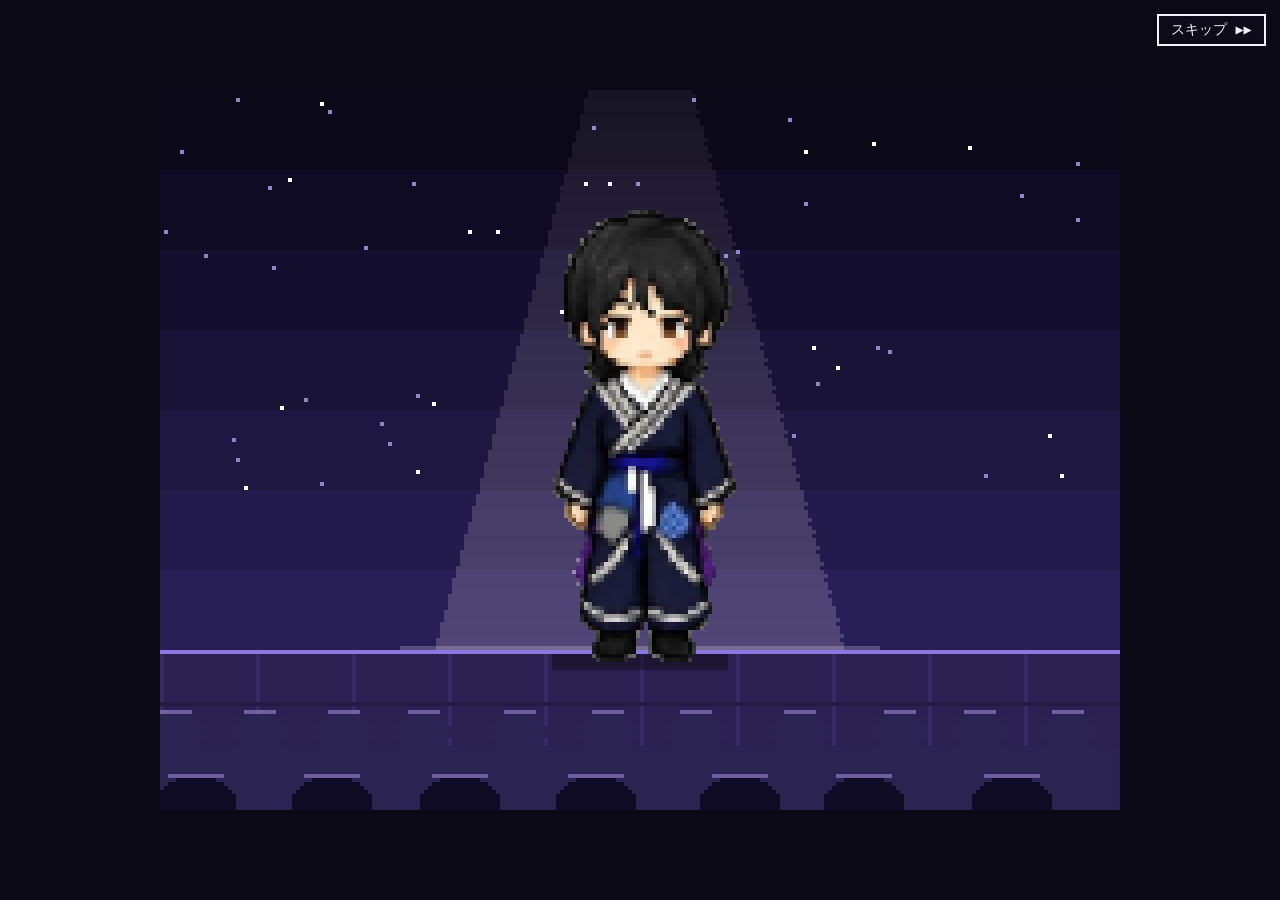
==== index.html @ 211b0cf8 "サイトを更新" ====
<!doctype html>
<html lang="ja">
<head>
<meta charset="utf-8">
<meta name="viewport" content="width=device-width, initial-scale=1">
<title>大月 とき | Official Site</title>
<meta name="description" content="SKYXROS 紫担当・大月 ときのオフィシャルサイト。プロフィール、ライブ予定、日記、写真。">
<meta http-equiv="Content-Security-Policy" content="default-src 'self'; script-src 'self'; style-src 'self' 'unsafe-inline' https://fonts.googleapis.com; font-src https://fonts.gstatic.com; img-src 'self' data: https://assets.st-note.com; connect-src 'none'; object-src 'none'; base-uri 'none'; form-action 'none'">
<meta name="referrer" content="strict-origin-when-cross-origin">
<meta name="theme-color" content="#07060d">
<meta property="og:type" content="website">
<meta property="og:site_name" content="大月 とき">
<meta property="og:title" content="大月 とき | Official Site">
<meta property="og:description" content="SKYXROS 紫担当・大月 ときのオフィシャルサイト。プロフィール、ライブ予定、日記、写真。">
<link rel="icon" href="data:image/svg+xml,%3Csvg xmlns='http://www.w3.org/2000/svg' viewBox='0 0 64 64'%3E%3Crect width='64' height='64' rx='14' fill='%2307060d'/%3E%3Cpath d='M38 12a20 20 0 1 0 0 40a16 16 0 1 1 0-40z' fill='%23b9a9ff'/%3E%3C/svg%3E">
<link rel="preconnect" href="https://fonts.googleapis.com">
<link rel="preconnect" href="https://fonts.gstatic.com" crossorigin>
<link href="https://fonts.googleapis.com/css2?family=Cormorant+Garamond:ital,wght@0,300;0,400;1,300&family=DotGothic16&family=Montserrat:wght@300;500;600&family=Zen+Kaku+Gothic+New:wght@400;500;700&family=Zen+Old+Mincho:wght@500;700;900&display=swap" rel="stylesheet">
<style>
:root{--bg:#0e0c1a;--ink:#f4f1ff;--pink:#ff9fc0;--purple:#7c70c6;--dot:"DotGothic16","Hiragino Sans",monospace;--jp:"Zen Kaku Gothic New","Hiragino Sans",sans-serif}
*{box-sizing:border-box;margin:0}
html,body{height:100%}
body{background:var(--bg);color:var(--ink);font-family:var(--jp);overflow:hidden}
html.site,html.site body{height:auto;overflow:visible}
html.site{scroll-behavior:smooth;background:#07060d}
html.site .page{position:relative;inset:auto;overflow:visible}

/* ---------- ステージ（ドットの世界） ---------- */
.stage{position:fixed;inset:0;display:grid;place-items:center;background:#0b0916}
#scene{image-rendering:pixelated;display:block}

/* RPG風の会話枠 */
.dlg{position:fixed;left:50%;top:max(28px,5vh);transform:translateX(-50%);width:min(640px,92vw);min-height:100px;font-family:var(--dot);
  background:rgba(14,12,26,.92);border:4px solid var(--ink);box-shadow:0 0 0 4px var(--bg),0 0 0 8px var(--pink);
  padding:18px 22px 20px;font-size:clamp(1rem,2.6vw,1.25rem);line-height:1.8;opacity:0;transition:opacity .2s;z-index:3}
.dlg.on{opacity:1}
.dlg .who{position:absolute;top:-17px;left:14px;background:var(--pink);color:var(--bg);padding:0 .8em;font-size:.85rem;line-height:1.7;border:3px solid var(--bg)}
.dlg .next{position:absolute;right:16px;bottom:8px;color:var(--pink);animation:blink .8s steps(2) infinite}
@keyframes blink{50%{opacity:0}}

/* ---------- 幕 ---------- */
.curtain{position:fixed;inset:0 0 auto 0;height:112vh;z-index:10;transform:translateY(-112%);pointer-events:none}
.curtain,.fabric{background:
    repeating-linear-gradient(90deg,transparent 0 6px,rgba(0,0,0,.16) 6px 8px,transparent 8px 40px),
    repeating-linear-gradient(90deg,#5b3fb8 0 40px,#6c50cf 40px 80px,#4b3299 80px 120px)}
.curtain::after,.fabric::after{content:"";position:absolute;left:0;right:0;bottom:0;height:26px;
  background:repeating-linear-gradient(90deg,#ffd56a 0 12px,#e0a93c 12px 24px);border-top:4px solid #8a5f12}
/* 降りた幕の縦じまが、光になって下から上へ流れ、写真が現れる */
.flow{position:fixed;inset:0;z-index:10;pointer-events:none;overflow:hidden}
.flow .col{position:absolute;top:0;height:112vh;overflow:hidden}
.flow .fabric{position:absolute;top:0;height:112vh}
.flow .col::after{content:"";position:absolute;left:0;right:0;bottom:0;height:64px;mix-blend-mode:screen;
  background:linear-gradient(0deg,rgba(255,232,255,.95) 0%,rgba(205,186,255,.55) 38%,rgba(157,140,255,0) 100%)}
.curtain.drop{animation:drop .7s steps(10) forwards}
@keyframes drop{from{transform:translateY(-112%)}to{transform:translateY(0)}}

/* ---------- サイトのページ：シネマティック・ダーク（トップ画面） ---------- */
.page{position:fixed;inset:0;overflow-y:auto;visibility:hidden;z-index:1;background:#07060d;color:#f1eefc;--pad:clamp(20px,5vw,72px);
  --mont:"Montserrat","Zen Kaku Gothic New",sans-serif;--mincho:"Zen Old Mincho","Hiragino Mincho ProN",serif}
.page.on{visibility:visible}
.cine{position:relative;min-height:100svh;overflow:hidden;isolation:isolate}
/* 写真：左に大きく、右へ黒に溶ける。ゆっくりズーム */
.cine .photo{position:absolute;inset:0 34% 0 0;z-index:-3;opacity:0;transition:opacity 1.1s ease}
.cine .photo img{width:100%;height:100%;object-fit:cover;object-position:32% 20%;transform:scale(1.14);filter:saturate(.92) contrast(1.06) brightness(.92)}
.reveal .cine .photo{opacity:1}
.reveal .cine .photo img{animation:kenburns 22s cubic-bezier(.2,.6,.2,1) forwards}
@keyframes kenburns{to{transform:scale(1.02)}}
.cine .tone{position:absolute;inset:0 34% 0 0;z-index:-2;pointer-events:none;background:rgba(104,84,200,.30);mix-blend-mode:soft-light}
.cine .shade{position:absolute;inset:0;z-index:-2;pointer-events:none;
  background:
    linear-gradient(90deg,rgba(7,6,13,0) 40%,#07060d 70%),
    linear-gradient(0deg,#07060d 0%,rgba(7,6,13,0) 38%),
    linear-gradient(180deg,rgba(7,6,13,.65) 0%,rgba(7,6,13,0) 22%),
    radial-gradient(70% 55% at 18% 100%,rgba(124,112,198,.42),transparent 70%),
    radial-gradient(40% 40% at 92% 8%,rgba(255,159,192,.10),transparent 70%)}
/* フィルムの粒 */
.cine .grain{position:absolute;inset:-50%;z-index:2;pointer-events:none;opacity:.10;mix-blend-mode:overlay;
  background-image:url("data:image/svg+xml;utf8,<svg xmlns='http://www.w3.org/2000/svg' width='220' height='220'><filter id='n'><feTurbulence type='fractalNoise' baseFrequency='.9' numOctaves='2' stitchTiles='stitch'/></filter><rect width='100%' height='100%' filter='url(%23n)'/></svg>");
  animation:grain 1.2s steps(6) infinite}
@keyframes grain{0%{transform:translate(0,0)}20%{transform:translate(-3%,2%)}40%{transform:translate(2%,-3%)}60%{transform:translate(-2%,-1%)}80%{transform:translate(3%,3%)}100%{transform:translate(0,0)}}

.cine header{position:absolute;inset:0 0 auto 0;display:flex;justify-content:space-between;align-items:center;padding:26px var(--pad);z-index:3}
.cine .logo{font-family:var(--mont);font-weight:500;letter-spacing:.55em;font-size:.82rem}
.cine nav{display:flex;gap:clamp(18px,3.4vw,44px);font-family:var(--mont);font-weight:500;font-size:.68rem;letter-spacing:.3em}
.cine nav a{color:#f1eefc;text-decoration:none;opacity:.7;transition:opacity .2s,color .2s}
.cine nav a i{font-style:normal;color:#9d8cff;margin-right:.7em}
.cine nav a:hover{opacity:1;color:#ff9fc0}

.cine .copy{position:absolute;right:var(--pad);bottom:clamp(72px,13vh,140px);width:min(46%,600px);z-index:3}
.cine .label{font-family:var(--mont);font-weight:500;font-size:.7rem;letter-spacing:.5em;color:#ff9fc0}
.cine h1{font-family:var(--mincho);font-weight:700;font-size:clamp(3.4rem,8.4vw,8.4rem);line-height:1.02;letter-spacing:.05em;margin:.18em 0 .12em;text-shadow:0 8px 60px rgba(0,0,0,.6)}
.cine .rule{height:1px;width:0;background:linear-gradient(90deg,#9d8cff,rgba(157,140,255,0));margin:22px 0 22px;transition:width 1.6s cubic-bezier(.2,.7,.2,1) 1.3s}
.reveal .cine .rule{width:min(100%,420px)}
.cine .tag{font-size:clamp(.95rem,1.5vw,1.1rem);line-height:2;color:#cfc9ea}
.cine .cta{display:flex;flex-wrap:wrap;align-items:center;gap:14px 26px;margin-top:34px}
.cine .btn{display:inline-flex;align-items:center;gap:.9em;font-family:var(--mont);font-weight:500;font-size:.72rem;letter-spacing:.3em;color:#f1eefc;text-decoration:none;padding:1.15em 1.8em;border:1px solid rgba(241,238,252,.55);transition:background .25s,color .25s,border-color .25s}
.cine .btn::after{content:"→";letter-spacing:0;transition:transform .25s}
.cine .btn:hover{background:#9d8cff;border-color:#9d8cff;color:#07060d}
.cine .btn:hover::after{transform:translateX(5px)}
.cine .sns{display:flex;gap:22px;font-family:var(--mont);font-weight:500;font-size:.68rem;letter-spacing:.28em}
.cine .sns a{color:#cfc9ea;text-decoration:none;opacity:.8;transition:color .2s,opacity .2s}
.cine .sns a:hover{color:#ff9fc0;opacity:1}
/* スクロールの合図 */
.cine .scroll{position:absolute;left:var(--pad);bottom:34px;z-index:3;display:flex;align-items:center;gap:14px;font-family:var(--mont);font-weight:500;font-size:.62rem;letter-spacing:.4em;color:rgba(241,238,252,.6)}
.cine .scroll i{display:block;width:1px;height:46px;background:rgba(241,238,252,.25);position:relative;overflow:hidden}
.cine .scroll i::after{content:"";position:absolute;left:0;top:-50%;width:100%;height:50%;background:#ff9fc0;animation:drop 1.9s ease-in-out infinite}
@keyframes drop{to{top:100%}}
.cine h1 .gap{display:inline-block;width:.28em}
/* =====================================================================
   本編セクション：英字の大見出し＋雑誌風の非対称レイアウト
   ===================================================================== */
.page{--ink:#f1eefc;--mute:#9a94ba;--line:rgba(241,238,252,.14);--lav:#9d8cff;--pk:#ff9fc0;--serif:"Cormorant Garamond","Zen Old Mincho",serif}
.wrap{position:relative;max-width:1320px;margin:0 auto}
.grid{display:grid;grid-template-columns:repeat(12,1fr);column-gap:clamp(16px,2.4vw,36px)}
.sec{position:relative;padding:clamp(100px,15vw,200px) var(--pad);overflow:hidden;overflow:clip}
.sec.alt{background:rgba(12,9,26,.55)}
/* 見出し：番号・英字・日本語 */
.sh-no{display:flex;align-items:center;gap:14px;font-family:var(--mont);font-weight:500;font-size:.66rem;letter-spacing:.42em;color:var(--lav)}
.sh-no::after{content:"";width:56px;height:1px;background:currentColor;opacity:.6}
.sh-en{font-family:var(--serif);font-weight:300;font-size:clamp(4.4rem,11.5vw,11rem);line-height:.86;letter-spacing:-.01em;text-transform:uppercase;margin:.12em 0 .14em -.04em;color:var(--ink)}
.side .sh-en{font-size:clamp(3.8rem,7vw,8rem)}
.page [class]{font-variant-numeric:lining-nums}
.sh-en em{font-style:italic;color:var(--pk)}
.sh-jp{font-size:.86rem;letter-spacing:.24em;color:var(--mute)}
.sh.r{text-align:right}.sh.r .sh-no{justify-content:flex-end}
.lead{font-size:.9rem;line-height:2;color:var(--mute);letter-spacing:.06em;margin:clamp(22px,3vw,34px) 0}
.more-btn{display:inline-flex;align-items:center;gap:1.4em;font-family:var(--mont);font-weight:600;font-size:.7rem;letter-spacing:.38em;color:var(--ink);text-decoration:none;padding:1.25em 0;border-bottom:1px solid rgba(241,238,252,.45);transition:color .25s,border-color .25s,gap .3s}
.more-btn::after{content:"→";letter-spacing:0}
.more-btn:hover{color:var(--pk);border-color:var(--pk);gap:2em}
.sr-only{position:absolute;width:1px;height:1px;overflow:hidden;clip:rect(0 0 0 0);white-space:nowrap}
.sr{opacity:0;transform:translateY(34px);transition:opacity 1s ease,transform 1.1s cubic-bezier(.2,.7,.2,1)}
.sr.in{opacity:1;transform:none}

/* 固定ヘッダー（ヒーローを過ぎると出る） */
.bar{position:fixed;top:0;left:0;right:0;z-index:15;display:flex;justify-content:space-between;align-items:center;padding:16px var(--pad);background:rgba(7,6,13,.72);backdrop-filter:blur(14px);-webkit-backdrop-filter:blur(14px);border-bottom:1px solid var(--line);transform:translateY(-100%);transition:transform .45s cubic-bezier(.2,.7,.2,1)}
.bar.on{transform:none}
.bar .logo{font-family:var(--mont);font-weight:500;letter-spacing:.55em;font-size:.78rem;color:var(--ink);text-decoration:none}
.bar nav{display:flex;gap:clamp(16px,2.6vw,36px);font-family:var(--mont);font-weight:500;font-size:.64rem;letter-spacing:.28em}
.bar nav a{color:var(--ink);text-decoration:none;opacity:.6;transition:opacity .2s,color .2s}
.bar nav a i{font-style:normal;color:var(--lav);margin-right:.6em}
.bar nav a:hover,.bar nav a.cur{opacity:1}
.bar nav a.cur{color:var(--pk)}

/* ---------- 01 ABOUT ---------- */
.about::before{content:"";position:absolute;inset:0;pointer-events:none;background:radial-gradient(45% 40% at 88% 18%,rgba(124,112,198,.2),transparent 70%)}
.about .portrait{grid-column:1/7;position:relative;margin:0;align-self:start;position:sticky;top:90px}
.about .portrait .ph{overflow:hidden;aspect-ratio:6/7;background:#0d0b18}
.about .portrait img{width:100%;height:100%;object-fit:cover;object-position:48% 0%;transform:scale(1.08);filter:saturate(1) contrast(1.04) brightness(1);transition:transform 2.4s cubic-bezier(.2,.7,.2,1)}
.about .portrait.in img{transform:scale(1)}
.about .portrait .ph::after{content:"";position:absolute;inset:0;background:linear-gradient(0deg,rgba(7,6,13,.55),rgba(7,6,13,0) 32%);pointer-events:none}
.about .portrait figcaption{display:flex;justify-content:space-between;margin-top:14px;font-family:var(--mont);font-weight:500;font-size:.6rem;letter-spacing:.36em;color:var(--mute)}
.about .body{grid-column:8/13;padding-top:clamp(0px,4vw,60px)}
.about .state{font-family:var(--mincho);font-weight:700;font-size:clamp(1.9rem,3.4vw,3rem);line-height:1.5;letter-spacing:.06em;white-space:nowrap;margin:clamp(30px,4vw,52px) 0 clamp(22px,3vw,34px)}
.manifesto p,.lead,.cine .tag,.gig h3,.post h3,.ev h3,.ev p,.gig p,.about .state{word-break:auto-phrase;line-break:strict}
.gig h3,.post h3,.ev h3{text-wrap:balance}
.manifesto p{font-size:clamp(.98rem,1.3vw,1.08rem);line-height:2;color:#cfc9ea;letter-spacing:.06em}
.manifesto .acts .ph{display:inline-block}
.manifesto .acts{font-family:var(--mincho);font-weight:700;font-size:clamp(1.05rem,1.6vw,1.3rem);letter-spacing:.12em;color:var(--ink);margin:.9em 0}
.manifesto .last{font-family:var(--mincho);font-weight:700;font-size:clamp(1.25rem,2vw,1.7rem);letter-spacing:.07em;line-height:1.5;color:var(--pk);margin-top:.9em}
.facts{display:grid;grid-template-columns:repeat(2,1fr);column-gap:28px;margin:clamp(40px,5vw,64px) 0 clamp(26px,3vw,36px)}
.facts div{display:flex;justify-content:space-between;align-items:baseline;gap:12px;padding:15px 0;border-bottom:1px solid var(--line)}
.facts dt{font-family:var(--mont);font-weight:500;font-size:.58rem;letter-spacing:.36em;color:var(--lav)}
.facts dd{font-family:var(--mincho);font-weight:700;font-size:1.02rem;letter-spacing:.04em}

/* ---------- 02 LIVE ---------- */
.live .side{grid-column:1/6;align-self:start;position:sticky;top:110px}
.gigs{grid-column:6/13;list-style:none;padding:0;border-top:1px solid var(--line);margin-top:clamp(8px,1.4vw,22px)}
.gig{display:grid;grid-template-columns:clamp(120px,13vw,170px) 1fr;gap:clamp(16px,2.4vw,34px);align-items:center;padding:clamp(24px,3vw,38px) 0;border-bottom:1px solid var(--line);transition:background .35s,padding .35s}
.gig:hover{background:linear-gradient(90deg,rgba(124,112,198,.14),rgba(124,112,198,0));padding-left:14px}
.gig .d b{display:block;font-family:var(--serif);font-weight:300;font-size:clamp(2.6rem,4.4vw,3.8rem);line-height:.9;letter-spacing:.01em;font-variant-numeric:lining-nums}
.gig .d span{display:block;margin-top:10px;font-family:var(--mont);font-weight:500;font-size:.58rem;letter-spacing:.32em;color:var(--mute)}
.gig .nx{display:inline-block;font-family:var(--mont);font-weight:600;font-style:normal;font-size:.56rem;letter-spacing:.32em;color:#07060d;background:var(--pk);padding:.4em .8em .35em 1.1em;margin-bottom:10px}
.gig h3{font-family:var(--mincho);font-weight:700;font-size:clamp(1.15rem,1.9vw,1.6rem);line-height:1.5;letter-spacing:.04em}
.gig p{font-size:.84rem;color:var(--mute);letter-spacing:.05em;margin-top:4px}
.gig:first-child .d b{color:var(--pk)}

/* 写真の帯 */
.band{position:relative;height:clamp(340px,72vh,760px);overflow:hidden;background:#07060d}
.band img{position:absolute;left:0;top:-12%;width:100%;height:124%;object-fit:cover;object-position:50% 60%;filter:saturate(.85) contrast(1.06) brightness(.8);will-change:transform}
.band::after{content:"";position:absolute;inset:0;background:linear-gradient(180deg,#07060d 0%,rgba(7,6,13,0) 22%,rgba(7,6,13,0) 70%,#0a0814 100%),rgba(88,70,190,.18);pointer-events:none}

/* ---------- 03 DIARY ---------- */
.diary-top{display:flex;flex-wrap:wrap;justify-content:space-between;align-items:flex-end;gap:24px 40px;margin-bottom:clamp(44px,6vw,80px)}
.diary-top .note{max-width:360px}
.diary-top .lead{margin:0 0 14px}
.posts{list-style:none;padding:0;display:grid;grid-template-columns:repeat(12,1fr);column-gap:clamp(16px,2.4vw,36px);row-gap:clamp(22px,2.6vw,34px)}
.post a{display:block;color:inherit;text-decoration:none}
.post .th{overflow:hidden;background:#15122a}
.post .th img{width:100%;height:100%;object-fit:cover;display:block;filter:saturate(.85) brightness(.88);transition:transform .9s cubic-bezier(.2,.7,.2,1),filter .4s}
.post a:hover .th img{transform:scale(1.05);filter:none}
.post time{font-family:var(--serif);font-weight:400;font-size:1.05rem;letter-spacing:.08em;color:var(--lav)}
.post h3{font-family:var(--mincho);font-weight:700;line-height:1.5;letter-spacing:.04em;margin-top:.35em;text-wrap:balance;transition:color .3s}
.post a:hover h3{color:var(--pk)}
.post.f{grid-column:1/8;grid-row:span 2}
.post.f .th{aspect-ratio:16/10;margin-bottom:22px}
.post.f h3{font-size:clamp(1.3rem,2.2vw,1.9rem)}
.post.s{grid-column:8/13}
.post.s a{display:grid;grid-template-columns:44% 1fr;gap:20px;align-items:center;padding-bottom:clamp(22px,2.6vw,34px);border-bottom:1px solid var(--line)}
.post.s .th{aspect-ratio:4/3}
.post.s h3{font-size:clamp(.98rem,1.3vw,1.12rem)}

/* ---------- 04 PHOTO ---------- */
.photo-top{display:flex;flex-wrap:wrap;justify-content:space-between;align-items:flex-end;gap:24px 40px;margin-bottom:clamp(40px,5.5vw,72px)}
.mosaic{display:grid;grid-template-columns:repeat(12,1fr);grid-template-rows:repeat(2,clamp(200px,25vw,380px));gap:clamp(10px,1.4vw,20px)}
.mosaic button{position:relative;display:block;padding:0;border:0;background:#15122a;cursor:zoom-in;overflow:hidden}
.mosaic button:nth-child(1){grid-column:1/7;grid-row:1/3}
.mosaic button:nth-child(2){grid-column:7/13;grid-row:1/2}
.mosaic button:nth-child(3){grid-column:7/10;grid-row:2/3}
.mosaic button:nth-child(4){grid-column:10/13;grid-row:2/3}
.mosaic img{width:100%;height:100%;object-fit:cover;display:block;filter:saturate(.85) brightness(.86);transition:transform 1s cubic-bezier(.2,.7,.2,1),filter .4s}
.mosaic button:nth-child(1) img{object-position:50% 30%}
.mosaic button:nth-child(3) img,.mosaic button:nth-child(4) img{object-position:50% 25%}
.mosaic button:hover img{transform:scale(1.04);filter:none}
.mosaic button span{position:absolute;left:14px;bottom:12px;font-family:var(--mont);font-weight:500;font-size:.56rem;letter-spacing:.34em;color:rgba(241,238,252,.75)}
.lb{position:fixed;inset:0;z-index:60;background:rgba(5,4,10,.94);display:none;align-items:center;justify-content:center}
.lb.on{display:flex}
.lb img{max-width:92vw;max-height:88vh;object-fit:contain}
.lb button{position:absolute;background:none;border:0;color:#f1eefc;font-family:var(--mont);font-size:1.6rem;cursor:pointer;padding:18px 22px}
.lb button:hover{color:#ff9fc0}
.lb .x{top:6px;right:6px}.lb .pv{left:6px;top:50%;transform:translateY(-50%)}.lb .nx{right:6px;top:50%;transform:translateY(-50%)}
.lb .ct{position:absolute;bottom:18px;left:0;right:0;text-align:center;font-family:var(--mont);font-size:.7rem;letter-spacing:.3em;color:#9a94ba}

/* ---------- 05 HISTORY ---------- */
.hist .side{grid-column:1/6;align-self:start;position:sticky;top:110px}
.stats{display:grid;grid-template-columns:repeat(2,1fr);margin-top:clamp(34px,4vw,52px);border-top:1px solid var(--line)}
.stats div{padding:20px 0 18px;border-bottom:1px solid var(--line)}
.stats div:nth-child(odd){padding-right:16px;border-right:1px solid var(--line)}
.stats div:nth-child(even){padding-left:20px}
.stats b{display:block;font-family:var(--serif);font-weight:300;font-size:clamp(2.6rem,4vw,3.6rem);line-height:1}
.stats b small{font-family:var(--mincho);font-weight:700;font-size:.34em;margin-left:.2em;color:#cfc9ea}
.stats span{display:block;margin-top:8px;font-family:var(--mont);font-weight:500;font-size:.54rem;letter-spacing:.3em;color:var(--lav)}
.timeline{grid-column:7/13;position:relative}
.yr{display:grid;grid-template-columns:clamp(84px,10vw,140px) 1fr;gap:clamp(16px,2.4vw,34px);padding:clamp(26px,3.2vw,42px) 0;border-top:1px solid var(--line)}
.yr:last-child{border-bottom:1px solid var(--line)}
.yr > b{font-family:var(--serif);font-weight:300;font-size:clamp(2.2rem,3.6vw,3.2rem);line-height:.9;color:var(--ink)}
.yr ol{list-style:none;padding:0;display:grid;gap:22px}
.yr ol,.ev,.gig > div,.post a > div{min-width:0}
.ev h3,.gig h3,.post h3{overflow-wrap:anywhere}
.ev time{font-family:var(--mont);font-weight:500;font-size:.62rem;letter-spacing:.24em;color:var(--mute)}
.ev time em{font-style:normal;color:var(--pk);margin-left:1.2em;letter-spacing:.3em}
.ev h3{font-family:var(--mincho);font-weight:700;font-size:clamp(1.02rem,1.5vw,1.25rem);line-height:1.5;letter-spacing:.04em;margin-top:4px}
.ev p{font-size:.8rem;color:var(--mute);letter-spacing:.05em;margin-top:2px}

/* ---------- フッター ---------- */
.foot{position:relative;padding:clamp(90px,12vw,160px) var(--pad) 36px;border-top:1px solid var(--line);overflow:hidden;overflow:clip}
.foot .cta-l{font-family:var(--mont);font-weight:500;font-size:.66rem;letter-spacing:.42em;color:var(--lav)}
.foot .links{display:grid;grid-template-columns:repeat(4,1fr);column-gap:clamp(20px,3vw,44px);margin:22px 0 clamp(60px,9vw,120px);border-top:1px solid var(--line)}
.foot .links a{display:flex;justify-content:space-between;align-items:center;padding:26px 4px;border-bottom:1px solid var(--line);font-family:var(--serif);font-weight:300;font-size:clamp(1.6rem,3vw,2.6rem);letter-spacing:.02em;color:var(--ink);text-decoration:none;transition:color .25s,padding .3s}
.foot .links a::after{content:"↗";font-family:var(--mont);font-size:.9rem;color:var(--mute);transition:color .25s,transform .3s}
.foot .links a:hover{color:var(--pk);padding-left:14px}
.foot .links a:hover::after{color:var(--pk);transform:translate(3px,-3px)}
.foot .links a.main{color:var(--pk)}
.foot .big{font-family:var(--serif);font-weight:300;font-size:clamp(3.6rem,15.5vw,15rem);line-height:.8;letter-spacing:-.02em;text-transform:uppercase;white-space:nowrap;color:transparent;-webkit-text-stroke:1px rgba(241,238,252,.28);margin:0 0 clamp(26px,3vw,40px) -.04em}
.foot .row{display:flex;flex-wrap:wrap;justify-content:space-between;align-items:center;gap:16px;font-family:var(--mont);font-weight:500;font-size:.6rem;letter-spacing:.3em;color:#6e6890}
.foot .row button{font:inherit;letter-spacing:inherit;color:var(--mute);background:none;border:0;cursor:pointer;padding:6px 0;border-bottom:1px solid rgba(154,148,186,.4)}
.foot .row button:hover{color:var(--pk);border-color:var(--pk)}

/* ---------- 背景：宇宙と元素 ---------- */
#cosmos{position:fixed;inset:0;width:100%;height:100%;z-index:0;pointer-events:none}
.page > section,.page > footer,.page > figure,.page > .bar{position:relative;z-index:1}
.page > .bar{position:fixed}
.deco{position:absolute;pointer-events:none;z-index:0;color:#b9a9ff}
.deco svg{display:block;width:100%;height:100%;overflow:visible}
.deco .ln{fill:none;stroke:currentColor;stroke-width:1;vector-effect:non-scaling-stroke}
.deco .dt{fill:currentColor}
.deco .sp{transform-origin:50% 50%;animation:spin var(--t,60s) linear infinite}
.deco .sp.rv{animation-direction:reverse}
@keyframes spin{to{transform:rotate(360deg)}}
.deco .tw{animation:tw 4s ease-in-out infinite}
@keyframes tw{50%{opacity:.25}}
.sec .wrap{z-index:2}
@media (max-width:900px){.deco.hide-m{display:none}}
@media (prefers-reduced-motion:reduce){.deco .sp,.deco .tw{animation:none}}

@media (max-width:900px){
  .grid{display:block}
  .about .portrait,.live .side,.hist .side{position:relative;top:0}
  .about .portrait{margin-bottom:clamp(40px,8vw,64px)}
  .about .portrait .ph{aspect-ratio:6/7}
  .about .state{white-space:normal}
  .gigs{margin-top:40px}
  .timeline{margin-top:48px}
  .posts{grid-template-columns:1fr}.post.f,.post.s{grid-column:auto;grid-row:auto}
  .mosaic{grid-template-rows:repeat(3,clamp(160px,44vw,320px))}
  .mosaic button:nth-child(1){grid-column:1/8;grid-row:1/3}
  .mosaic button:nth-child(2){grid-column:8/13;grid-row:1/2}
  .mosaic button:nth-child(3){grid-column:8/13;grid-row:2/3}
  .mosaic button:nth-child(4){grid-column:1/13;grid-row:3/4}
  .bar nav i{display:none}
}
@media (max-width:600px){
  .foot .links{grid-template-columns:1fr 1fr}
  .facts{grid-template-columns:1fr}
  .gig{grid-template-columns:1fr;gap:12px}
  .post.s a{grid-template-columns:38% 1fr}
  .bar nav{gap:14px;font-size:.58rem;letter-spacing:.18em}
  .bar nav a:nth-child(5){display:none}
}
@media (prefers-reduced-motion:reduce){.sr{opacity:1;transform:none;transition:none}.about .portrait img{transform:none;transition:none}.gig,.mosaic img,.post .th img{transition:none}.band img{transform:none!important}}

/* 順番に浮かび上がる */
.rs{opacity:0;transform:translateY(26px);filter:blur(8px);transition:opacity 1.1s ease var(--d,0s),transform 1.1s cubic-bezier(.2,.7,.2,1) var(--d,0s),filter 1.1s ease var(--d,0s)}
.reveal .rs{opacity:1;transform:none;filter:none}
@media (max-width:820px){
  .cine .photo,.cine .tone{inset:0 0 34% 0}
  .cine .photo img{object-position:30% 18%}
  .cine .shade{background:
    linear-gradient(0deg,#07060d 30%,rgba(7,6,13,0) 70%),
    linear-gradient(180deg,rgba(7,6,13,.6) 0%,rgba(7,6,13,0) 20%),
    radial-gradient(80% 40% at 20% 60%,rgba(124,112,198,.35),transparent 70%)}
  .cine .copy{left:var(--pad);right:var(--pad);width:auto;bottom:90px}
  .cine h1{font-size:clamp(3rem,15vw,5rem)}
  .cine nav a:nth-child(n+3){display:none}
  .cine .scroll{display:none}
}
@media (prefers-reduced-motion:reduce){.cine .grain{animation:none}.rs{transition:none;opacity:1;transform:none;filter:none}.cine .photo{opacity:1;transition:none}.cine .photo img{animation:none;transform:none}.cine .rule{transition:none;width:min(100%,420px)}}

.ctrl{position:fixed;top:14px;right:14px;z-index:20;display:flex;gap:8px;font-family:var(--dot)}
.ctrl button{font:inherit;font-size:.85rem;color:var(--ink);background:rgba(14,12,26,.75);border:2px solid var(--ink);padding:.35em .9em;cursor:pointer}
.ctrl button:hover{background:var(--pink);color:var(--bg);border-color:var(--pink)}
.ctrl [hidden]{display:none}
.ctrl.end{top:auto;bottom:14px}
:focus-visible{outline:3px solid var(--pink);outline-offset:3px}
</style>
</head>
<body>

<div class="stage" id="stage"><canvas id="scene" aria-label="ドット絵の大月ときがステージで手を振り、観客席のペンライトが揺れる" role="img"></canvas></div>
<div class="dlg" id="dlg" aria-live="polite"><span class="who">大月 とき</span><span id="txt"></span><span class="next" id="nx" hidden>▼</span></div>

<div class="page" id="page">
  <canvas id="cosmos" aria-hidden="true"></canvas>
  <section class="cine" id="top">
    <div class="photo"><img src="images/hero-cine.jpg" alt="大月 ときのポートレート"></div>
    <div class="tone"></div><div class="shade"></div><div class="grain"></div>
    <header>
      <span class="logo rs" style="--d:.3s">TOKI</span>
      <nav class="rs" style="--d:.45s"><a href="#about"><i>01</i>ABOUT</a><a href="#live"><i>02</i>LIVE</a><a href="#diary"><i>03</i>DIARY</a><a href="#photo"><i>04</i>PHOTO</a><a href="#history"><i>05</i>HISTORY</a></nav>
    </header>
    <div class="copy">
      <p class="label rs" style="--d:.7s">SKYXROS / PURPLE</p>
      <h1 class="rs" style="--d:.9s">大月<span class="gap"></span>とき</h1>
      <div class="rule"></div>
      <p class="tag rs" style="--d:1.5s">歌って踊って、たまに人生について考えてます。</p>
      <div class="cta rs" style="--d:1.8s">
        <a class="btn" href="https://www.instagram.com/tadano_toki" target="_blank" rel="noopener">FOLLOW ON INSTAGRAM</a>
        <div class="sns"><a href="https://www.tiktok.com/@tokiboooo" target="_blank" rel="noopener">TIKTOK</a><a href="https://x.com/toki_skyxros" target="_blank" rel="noopener">X</a></div>
      </div>
    </div>
    <div class="scroll rs" style="--d:2.2s"><i></i>SCROLL</div>
  </section>

  <div class="bar" id="bar"><a class="logo" href="#top">TOKI</a><nav aria-label="セクション"><a href="#about"><i>01</i>ABOUT</a><a href="#live"><i>02</i>LIVE</a><a href="#diary"><i>03</i>DIARY</a><a href="#photo"><i>04</i>PHOTO</a><a href="#history"><i>05</i>HISTORY</a></nav></div>

  <section class="sec about" id="about">
    <div class="deco hide-m" style="right:-6%;top:6%;width:min(52vw,640px);height:min(52vw,640px);opacity:.55" aria-hidden="true"><svg viewBox="-200 -200 400 400">
<circle class="ln" r="190" opacity=".18"/><circle class="ln" r="130" opacity=".22" stroke-dasharray="2 8"/>
<g class="sp" style="--t:70s"><ellipse class="ln" rx="190" ry="62" opacity=".35"/><circle class="dt" cx="190" cy="0" r="4"/></g>
<g class="sp rv" style="--t:90s;transform:rotate(60deg)"><g class="sp rv" style="--t:90s"><ellipse class="ln" rx="190" ry="62" opacity=".35"/><circle class="dt" cx="-190" cy="0" r="3.5" fill="#ff9fc0"/></g></g>
<g style="transform:rotate(-60deg)"><g class="sp" style="--t:110s"><ellipse class="ln" rx="190" ry="62" opacity=".3"/><circle class="dt" cx="0" cy="62" r="3"/></g></g>
<circle class="dt" r="7" fill="#ff9fc0" opacity=".9"/></svg></div>
    <div class="deco " style="left:4%;bottom:3%;width:min(30vw,380px);height:min(20vw,250px);opacity:.5" aria-hidden="true"><svg viewBox="0 0 400 260">
<polyline class="ln" points="20,200 90,120 170,150 250,60 340,100 380,30" opacity=".35" stroke-dasharray="3 5"/>
<g class="dt"><circle class="tw" cx="20" cy="200" r="3.5"/><circle cx="90" cy="120" r="2.5"/><circle class="tw" style="animation-delay:-1s" cx="170" cy="150" r="4"/><circle cx="250" cy="60" r="3"/><circle class="tw" style="animation-delay:-2s" cx="340" cy="100" r="2.5"/><circle cx="380" cy="30" r="3.5" fill="#ff9fc0"/></g></svg></div>
    <div class="wrap grid">
      <figure class="portrait sr"><div class="ph"><img src="images/about-cine.jpg" alt="ライブのステージでマイクを持つ大月とき" loading="lazy"></div><figcaption><span>TOKI OTSUKI</span><span>SKYXROS / PURPLE</span></figcaption></figure>
      <div class="body">
        <header class="sh sr"><p class="sh-no">01</p><h2 class="sh-en">About</h2><p class="sh-jp">プロフィール</p></header>
        <p class="state sr">未完成の挑戦者</p>
        <div class="manifesto">
          <p class="sr">何ができるかは、まだわからない。<br>だから、いろいろ試してみる。</p>
          <p class="acts sr"><span class="ph">つくる。失敗する。考える。</span><span class="ph">またやってみる。</span></p>
          <p class="last sr">その先にある自分を、見てみたい。</p>
        </div>
        <dl class="facts sr">
          <div><dt>GROUP</dt><dd>SKYXROS</dd></div>
          <div><dt>COLOR</dt><dd>PURPLE</dd></div>
          <div><dt>BIRTHDAY</dt><dd>2002.4.5</dd></div>
          <div><dt>HEIGHT</dt><dd>166 cm</dd></div>
          <div><dt>HOMETOWN</dt><dd>TOKYO</dd></div>
          <div><dt>HOBBY</dt><dd>読書</dd></div>
        </dl>
        <a class="more-btn sr" href="more.html" aria-label="もっと知る（Q&Aのページへ）">MORE ABOUT ME</a>
      </div>
    </div>
  </section>

  <section class="sec live alt" id="live">
    <div class="deco " style="right:-3%;top:-10%;width:min(30vw,400px);height:min(30vw,400px);opacity:.8" aria-hidden="true"><svg viewBox="-100 -100 200 200">
<circle class="ln" r="94" opacity=".16"/><circle class="ln" r="94" opacity=".16" stroke-dasharray="1 6" transform="scale(1.18)"/>
<path d="M18 -78 A78 78 0 1 0 18 78 A62 62 0 1 1 18 -78Z" fill="currentColor" opacity=".16"/>
<path class="ln" d="M18 -78 A78 78 0 1 0 18 78 A62 62 0 1 1 18 -78Z" opacity=".55"/></svg></div>
    <div class="deco hide-m" style="right:6%;bottom:4%;width:min(28vw,360px);height:min(18vw,230px);opacity:.4" aria-hidden="true"><svg viewBox="0 0 400 260">
<polyline class="ln" points="20,200 90,120 170,150 250,60 340,100 380,30" opacity=".35" stroke-dasharray="3 5"/>
<g class="dt"><circle class="tw" cx="20" cy="200" r="3.5"/><circle cx="90" cy="120" r="2.5"/><circle class="tw" style="animation-delay:-1s" cx="170" cy="150" r="4"/><circle cx="250" cy="60" r="3"/><circle class="tw" style="animation-delay:-2s" cx="340" cy="100" r="2.5"/><circle cx="380" cy="30" r="3.5" fill="#ff9fc0"/></g></svg></div>
    <div class="wrap grid">
      <div class="side">
        <header class="sh sr"><p class="sh-no">02</p><h2 class="sh-en">Live</h2><p class="sh-jp">ライブ</p></header>
        <p class="lead live-note sr">SKYXROS の公式カレンダーから、<br>直近の予定を表示しています。</p>
        <a class="more-btn sr" href="https://timetreeapp.com/public_calendars/skyxros0511?locale=ja" target="_blank" rel="noopener">ALL SCHEDULE<span class="sr-only"> （TimeTree）</span></a>
      </div>
      <ol class="gigs" id="nextShows"></ol>
    </div>
  </section>

  <figure class="band" id="band"><img src="images/photo/17.jpg" alt="" loading="lazy"></figure>

  <section class="sec diary alt" id="diary">
    <div class="deco hide-m" style="right:-3%;top:5%;width:min(42vw,540px);height:min(25vw,320px);opacity:.6" aria-hidden="true"><svg viewBox="-200 -120 400 240"><g transform="rotate(-18)">
<circle class="ln" r="62" opacity=".4"/><circle r="62" fill="currentColor" opacity=".07"/>
<ellipse class="ln" rx="180" ry="38" opacity=".4"/><ellipse class="ln" rx="146" ry="30" opacity=".22"/>
<circle class="dt tw" cx="-150" cy="-20" r="3"/><circle class="dt" cx="170" cy="22" r="2.5" fill="#ff9fc0"/></g></svg></div>
    <div class="wrap">
      <div class="diary-top">
        <header class="sh sr"><p class="sh-no">03</p><h2 class="sh-en">Diary</h2><p class="sh-jp">ゆる日記</p></header>
        <div class="note sr"><p class="lead">noteに書いている日記の、最新の記事です。</p><a class="more-btn" href="https://note.com/toki_skyxros" target="_blank" rel="noopener">READ ON NOTE<span class="sr-only"> （note）</span></a></div>
      </div>
      <ol class="posts" id="posts"></ol>
    </div>
  </section>

  <section class="sec photo-sec" id="photo">
    <div class="deco " style="right:-8%;top:-4%;width:min(46vw,580px);height:min(46vw,580px);opacity:.6" aria-hidden="true"><svg viewBox="0 0 360 360">
<g class="sp" style="--t:140s"><circle class="ln" cx="180" cy="180" r="170" opacity=".2"/><circle class="dt" cx="180" cy="10" r="4"/><circle class="dt" cx="350" cy="180" r="3" fill="#ff9fc0"/></g>
<g class="sp rv" style="--t:100s"><circle class="ln" cx="180" cy="180" r="120" opacity=".26" stroke-dasharray="2 7"/><circle class="dt" cx="60" cy="180" r="3"/></g>
<circle class="ln" cx="180" cy="180" r="70" opacity=".3"/><circle class="dt" cx="180" cy="180" r="5" fill="#ff9fc0"/>
<path class="ln" d="M110 180H250M180 110V250" opacity=".18"/></svg></div>
    <div class="deco hide-m" style="left:-2%;top:6%;width:min(26vw,330px);height:min(17vw,210px);opacity:.35" aria-hidden="true"><svg viewBox="0 0 400 260">
<polyline class="ln" points="20,200 90,120 170,150 250,60 340,100 380,30" opacity=".35" stroke-dasharray="3 5"/>
<g class="dt"><circle class="tw" cx="20" cy="200" r="3.5"/><circle cx="90" cy="120" r="2.5"/><circle class="tw" style="animation-delay:-1s" cx="170" cy="150" r="4"/><circle cx="250" cy="60" r="3"/><circle class="tw" style="animation-delay:-2s" cx="340" cy="100" r="2.5"/><circle cx="380" cy="30" r="3.5" fill="#ff9fc0"/></g></svg></div>
    <div class="wrap">
      <div class="photo-top">
        <header class="sh sr"><p class="sh-no">04</p><h2 class="sh-en">Photo</h2><p class="sh-jp">フォト</p></header>
        <a class="more-btn sr" href="photos.html">ALL PHOTOS</a>
      </div>
      <div class="mosaic sr" id="gallery"><button type="button" aria-label="写真を拡大"><img src="images/photo/11.jpg" alt="" loading="lazy"><span>01</span></button><button type="button" aria-label="写真を拡大"><img src="images/photo/16.jpg" alt="" loading="lazy"><span>02</span></button><button type="button" aria-label="写真を拡大"><img src="images/photo/03.jpg" alt="" loading="lazy"><span>03</span></button><button type="button" aria-label="写真を拡大"><img src="images/photo/08.jpg" alt="" loading="lazy"><span>04</span></button></div>
    </div>
  </section>

  <section class="sec hist alt" id="history">
    <div class="deco " style="left:-14%;bottom:-8%;width:min(56vw,700px);height:min(56vw,700px);opacity:.45" aria-hidden="true"><svg viewBox="-200 -200 400 400">
<circle class="ln" r="190" opacity=".18"/><circle class="ln" r="130" opacity=".22" stroke-dasharray="2 8"/>
<g class="sp" style="--t:70s"><ellipse class="ln" rx="190" ry="62" opacity=".35"/><circle class="dt" cx="190" cy="0" r="4"/></g>
<g class="sp rv" style="--t:90s;transform:rotate(60deg)"><g class="sp rv" style="--t:90s"><ellipse class="ln" rx="190" ry="62" opacity=".35"/><circle class="dt" cx="-190" cy="0" r="3.5" fill="#ff9fc0"/></g></g>
<g style="transform:rotate(-60deg)"><g class="sp" style="--t:110s"><ellipse class="ln" rx="190" ry="62" opacity=".3"/><circle class="dt" cx="0" cy="62" r="3"/></g></g>
<circle class="dt" r="7" fill="#ff9fc0" opacity=".9"/></svg></div>
    <div class="deco hide-m" style="right:4%;top:4%;width:min(18vw,230px);height:min(18vw,230px);opacity:.6" aria-hidden="true"><svg viewBox="-100 -100 200 200">
<circle class="ln" r="94" opacity=".16"/><circle class="ln" r="94" opacity=".16" stroke-dasharray="1 6" transform="scale(1.18)"/>
<path d="M18 -78 A78 78 0 1 0 18 78 A62 62 0 1 1 18 -78Z" fill="currentColor" opacity=".16"/>
<path class="ln" d="M18 -78 A78 78 0 1 0 18 78 A62 62 0 1 1 18 -78Z" opacity=".55"/></svg></div>
    <div class="wrap grid">
      <div class="side">
        <header class="sh sr"><p class="sh-no">05</p><h2 class="sh-en">History</h2><p class="sh-jp">ヒストリー</p></header>
        <dl class="stats sr">
          <div><b>4<small>年〜</small></b><span>SINCE 2022</span></div>
          <div><b>2<small>組</small></b><span>GROUPS</span></div>
          <div><b>2<small>回</small></b><span>SHANGHAI</span></div>
          <div><b>2<small>本</small></b><span>TOUR FINALS</span></div>
        </dl>
      </div>
      <div class="timeline">
        <div class="yr sr"><b>2026</b><ol><li class="ev"><time>2026.05.18<em>TOUR</em></time><h3>SKYXROS 東五大都市ツアー ファイナル V</h3><p>浅草花劇場</p></li></ol></div>
        <div class="yr sr"><b>2025</b><ol><li class="ev"><time>2025.04.26<em>OVERSEAS</em></time><h3>LOKiNg LOVE vol.4 出演</h3><p>中国・上海　西岸大劇院</p></li></ol></div>
        <div class="yr sr"><b>2024</b><ol><li class="ev"><time>2024.11.23<em>OVERSEAS</em></time><h3>OLLKORRECT IDOL LIVE 3.0 出演</h3><p>中国・上海　大世界</p></li><li class="ev"><time>2024.08.03<em>TOUR</em></time><h3>SKYXROS 東名阪ツアー ファイナル</h3><p>duo MUSIC EXCHANGE</p></li><li class="ev"><time>2024.05.24<em>JOIN</em></time><h3>SKYXROS 3周年ワンマンライブにて新メンバーとして加入</h3><p>上野飛行船シアター</p></li></ol></div>
        <div class="yr sr"><b>2023</b><ol><li class="ev"><time>2023.12.02<em>GROUP</em></time><h3>ミルキープラネット 解散</h3></li></ol></div>
        <div class="yr sr"><b>2022</b><ol><li class="ev"><time>2022.06.28<em>RELEASE</em></time><h3>ミルキープラネット 1stアルバム リリース</h3></li><li class="ev"><time>2022.01.05<em>DEBUT</em></time><h3>ミルキープラネットとしてデビュー</h3></li></ol></div>
      </div>
    </div>
  </section>

  <footer class="foot">
    <div class="deco " style="left:50%;top:-18%;transform:translateX(-50%);width:min(70vw,860px);height:min(70vw,860px);opacity:.35" aria-hidden="true"><svg viewBox="0 0 360 360">
<g class="sp" style="--t:140s"><circle class="ln" cx="180" cy="180" r="170" opacity=".2"/><circle class="dt" cx="180" cy="10" r="4"/><circle class="dt" cx="350" cy="180" r="3" fill="#ff9fc0"/></g>
<g class="sp rv" style="--t:100s"><circle class="ln" cx="180" cy="180" r="120" opacity=".26" stroke-dasharray="2 7"/><circle class="dt" cx="60" cy="180" r="3"/></g>
<circle class="ln" cx="180" cy="180" r="70" opacity=".3"/><circle class="dt" cx="180" cy="180" r="5" fill="#ff9fc0"/>
<path class="ln" d="M110 180H250M180 110V250" opacity=".18"/></svg></div>
    <div class="wrap">
      <p class="cta-l">FOLLOW</p>
      <nav class="links" aria-label="SNS"><a class="main" href="https://www.instagram.com/tadano_toki" target="_blank" rel="noopener">Instagram</a><a href="https://www.tiktok.com/@tokiboooo" target="_blank" rel="noopener">TikTok</a><a href="https://x.com/toki_skyxros" target="_blank" rel="noopener">X</a><a href="https://note.com/toki_skyxros" target="_blank" rel="noopener">note</a></nav>
      <p class="big" aria-hidden="true">Toki Otsuki</p>
      <div class="row"><small>© TOKI OTSUKI</small><button type="button" id="replay2">OPENING ↺</button><a href="#top" style="color:inherit;text-decoration:none">BACK TO TOP ↑</a></div>
    </div>
  </footer>

</div>

<div class="lb" id="lb" role="dialog" aria-modal="true" aria-label="写真"><button class="x" type="button" aria-label="閉じる">×</button><button class="pv" type="button" aria-label="前へ">←</button><img alt=""><button class="nx" type="button" aria-label="次へ">→</button><div class="ct"></div></div>

<div class="curtain" id="curtain" aria-hidden="true"></div>
<div class="ctrl"><button id="skip" type="button">スキップ ▶▶</button><button id="replay" type="button" hidden>もう一度 ↺</button></div>

<script src="data/live.js"></script>
<script src="data/notes.js"></script>
<script src="js/site.js"></script>
</body>
</html>
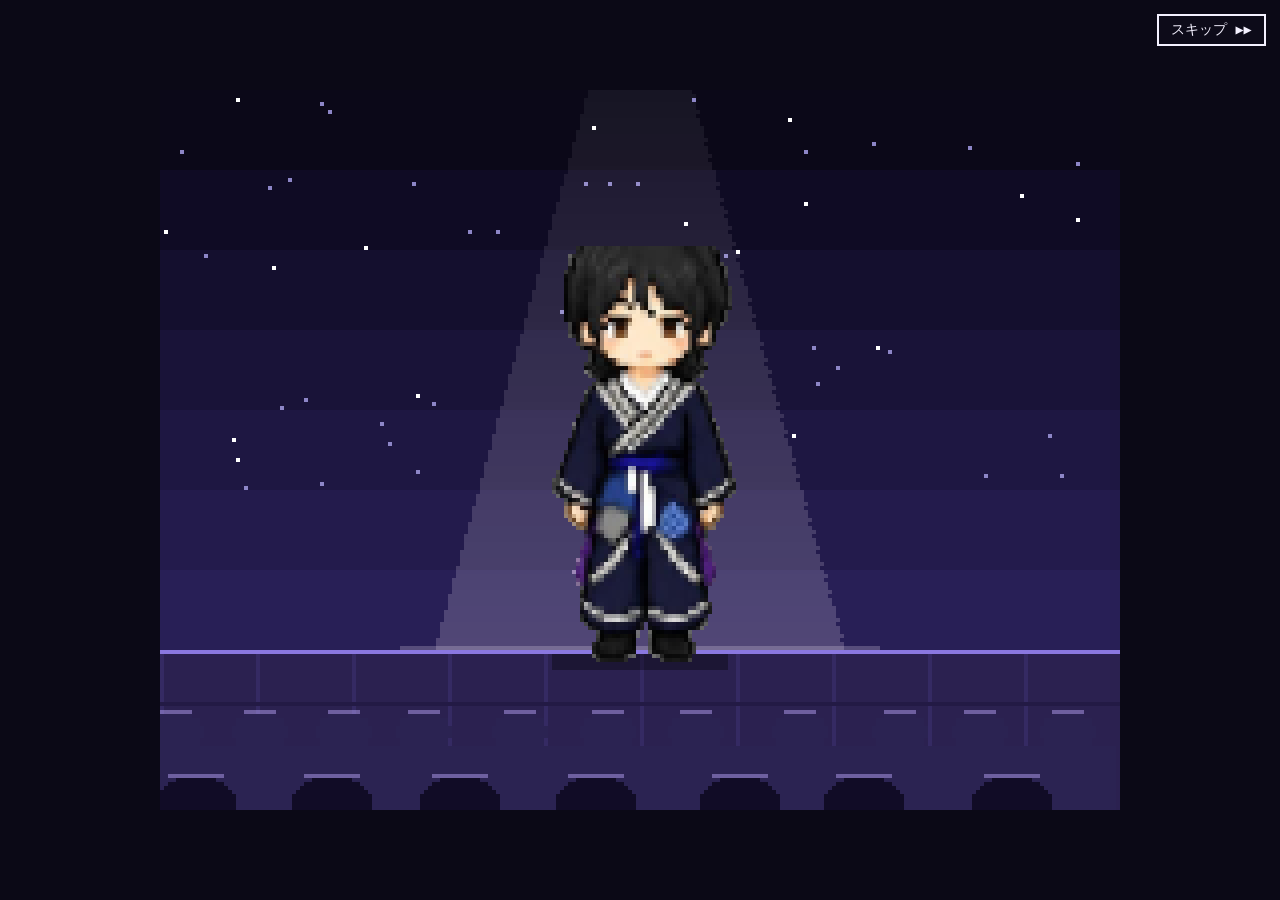
==== commit 85e00b0b: "サイトを更新" ====
--- a/index.html
+++ b/index.html
@@ -331,7 +331,7 @@
 <div class="page" id="page">
   <canvas id="cosmos" aria-hidden="true"></canvas>
   <section class="cine" id="top">
-    <div class="photo"><img src="images/hero-cine.jpg" alt="大月 ときのポートレート"></div>
+    <div class="photo"><img src="images/hero-02.jpg" alt="大月 ときのポートレート"></div>
     <div class="tone"></div><div class="shade"></div><div class="grain"></div>
     <header>
       <span class="logo rs" style="--d:.3s">TOKI</span>
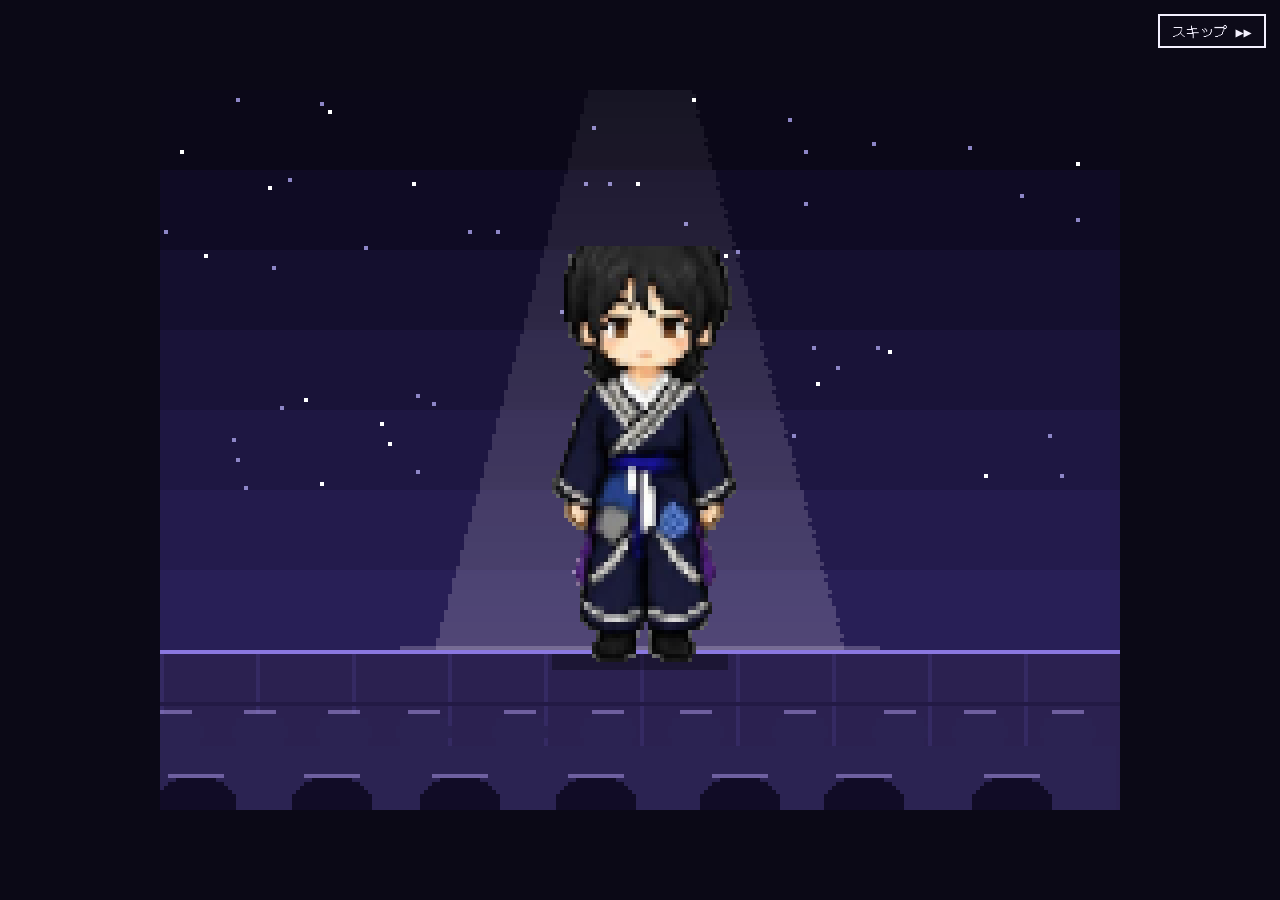
==== commit 3e3385ae: "サイトを更新" ====
--- a/index.html
+++ b/index.html
@@ -5,7 +5,7 @@
 <meta name="viewport" content="width=device-width, initial-scale=1">
 <title>大月 とき | Official Site</title>
 <meta name="description" content="SKYXROS 紫担当・大月 ときのオフィシャルサイト。プロフィール、ライブ予定、日記、写真。">
-<meta http-equiv="Content-Security-Policy" content="default-src 'self'; script-src 'self'; style-src 'self' 'unsafe-inline' https://fonts.googleapis.com; font-src https://fonts.gstatic.com; img-src 'self' data: https://assets.st-note.com; connect-src 'none'; object-src 'none'; base-uri 'none'; form-action 'none'">
+<meta http-equiv="Content-Security-Policy" content="default-src 'self'; script-src 'self'; style-src 'self' 'unsafe-inline'; font-src 'self'; img-src 'self' data: https://assets.st-note.com; connect-src 'none'; object-src 'none'; base-uri 'none'; form-action 'none'">
 <meta name="referrer" content="strict-origin-when-cross-origin">
 <meta name="theme-color" content="#07060d">
 <meta property="og:type" content="website">
@@ -13,9 +13,7 @@
 <meta property="og:title" content="大月 とき | Official Site">
 <meta property="og:description" content="SKYXROS 紫担当・大月 ときのオフィシャルサイト。プロフィール、ライブ予定、日記、写真。">
 <link rel="icon" href="data:image/svg+xml,%3Csvg xmlns='http://www.w3.org/2000/svg' viewBox='0 0 64 64'%3E%3Crect width='64' height='64' rx='14' fill='%2307060d'/%3E%3Cpath d='M38 12a20 20 0 1 0 0 40a16 16 0 1 1 0-40z' fill='%23b9a9ff'/%3E%3C/svg%3E">
-<link rel="preconnect" href="https://fonts.googleapis.com">
-<link rel="preconnect" href="https://fonts.gstatic.com" crossorigin>
-<link href="https://fonts.googleapis.com/css2?family=Cormorant+Garamond:ital,wght@0,300;0,400;1,300&family=DotGothic16&family=Montserrat:wght@300;500;600&family=Zen+Kaku+Gothic+New:wght@400;500;700&family=Zen+Old+Mincho:wght@500;700;900&display=swap" rel="stylesheet">
+<link rel="stylesheet" href="fonts/fonts.css">
 <style>
 :root{--bg:#0e0c1a;--ink:#f4f1ff;--pink:#ff9fc0;--purple:#7c70c6;--dot:"DotGothic16","Hiragino Sans",monospace;--jp:"Zen Kaku Gothic New","Hiragino Sans",sans-serif}
 *{box-sizing:border-box;margin:0}
--- a/fonts/fonts.css
+++ b/fonts/fonts.css
@@ -0,0 +1,3118 @@
+/* cyrillic-ext */
+@font-face {
+  font-family: 'Cormorant Garamond';
+  font-style: normal;
+  font-weight: 300;
+  font-display: swap;
+  src: url(mX5slCNuHLi8bLeY9MK7whWMhyjYpHtKky2F7i6C.woff2) format('woff2');
+  unicode-range: U+0460-052F, U+1C80-1C8A, U+20B4, U+2DE0-2DFF, U+A640-A69F, U+FE2E-FE2F;
+}
+/* cyrillic */
+@font-face {
+  font-family: 'Cormorant Garamond';
+  font-style: normal;
+  font-weight: 300;
+  font-display: swap;
+  src: url(mX5slCNuHLi8bLeY9MK7whWMhyjYrXtKky2F7i6C.woff2) format('woff2');
+  unicode-range: U+0301, U+0400-045F, U+0490-0491, U+04B0-04B1, U+2116;
+}
+/* vietnamese */
+@font-face {
+  font-family: 'Cormorant Garamond';
+  font-style: normal;
+  font-weight: 300;
+  font-display: swap;
+  src: url(mX5slCNuHLi8bLeY9MK7whWMhyjYpntKky2F7i6C.woff2) format('woff2');
+  unicode-range: U+0102-0103, U+0110-0111, U+0128-0129, U+0168-0169, U+01A0-01A1, U+01AF-01B0, U+0300-0301, U+0303-0304, U+0308-0309, U+0323, U+0329, U+1EA0-1EF9, U+20AB;
+}
+/* latin-ext */
+@font-face {
+  font-family: 'Cormorant Garamond';
+  font-style: normal;
+  font-weight: 300;
+  font-display: swap;
+  src: url(mX5slCNuHLi8bLeY9MK7whWMhyjYp3tKky2F7i6C.woff2) format('woff2');
+  unicode-range: U+0100-02BA, U+02BD-02C5, U+02C7-02CC, U+02CE-02D7, U+02DD-02FF, U+0304, U+0308, U+0329, U+1D00-1DBF, U+1E00-1E9F, U+1EF2-1EFF, U+2020, U+20A0-20AB, U+20AD-20C4, U+2113, U+2C60-2C7F, U+A720-A7FF;
+}
+/* latin */
+@font-face {
+  font-family: 'Cormorant Garamond';
+  font-style: normal;
+  font-weight: 300;
+  font-display: swap;
+  src: url(3bmX5slCNuHLi8bLeY9MK7whWMhyjYqXtKky2F7g.woff2) format('woff2');
+  unicode-range: U+0000-00FF, U+0131, U+0152-0153, U+02BB-02BC, U+02C6, U+02DA, U+02DC, U+0304, U+0308, U+0329, U+2000-206F, U+20AC, U+2122, U+2191, U+2193, U+2212, U+2215, U+FEFF, U+FFFD;
+}
+/* cyrillic-ext */
+@font-face {
+  font-family: 'Cormorant Garamond';
+  font-style: normal;
+  font-weight: 400;
+  font-display: swap;
+  src: url(mX5slCNuHLi8bLeY9MK7whWMhyjYpHtKky2F7i6C.woff2) format('woff2');
+  unicode-range: U+0460-052F, U+1C80-1C8A, U+20B4, U+2DE0-2DFF, U+A640-A69F, U+FE2E-FE2F;
+}
+/* cyrillic */
+@font-face {
+  font-family: 'Cormorant Garamond';
+  font-style: normal;
+  font-weight: 400;
+  font-display: swap;
+  src: url(mX5slCNuHLi8bLeY9MK7whWMhyjYrXtKky2F7i6C.woff2) format('woff2');
+  unicode-range: U+0301, U+0400-045F, U+0490-0491, U+04B0-04B1, U+2116;
+}
+/* vietnamese */
+@font-face {
+  font-family: 'Cormorant Garamond';
+  font-style: normal;
+  font-weight: 400;
+  font-display: swap;
+  src: url(mX5slCNuHLi8bLeY9MK7whWMhyjYpntKky2F7i6C.woff2) format('woff2');
+  unicode-range: U+0102-0103, U+0110-0111, U+0128-0129, U+0168-0169, U+01A0-01A1, U+01AF-01B0, U+0300-0301, U+0303-0304, U+0308-0309, U+0323, U+0329, U+1EA0-1EF9, U+20AB;
+}
+/* latin-ext */
+@font-face {
+  font-family: 'Cormorant Garamond';
+  font-style: normal;
+  font-weight: 400;
+  font-display: swap;
+  src: url(mX5slCNuHLi8bLeY9MK7whWMhyjYp3tKky2F7i6C.woff2) format('woff2');
+  unicode-range: U+0100-02BA, U+02BD-02C5, U+02C7-02CC, U+02CE-02D7, U+02DD-02FF, U+0304, U+0308, U+0329, U+1D00-1DBF, U+1E00-1E9F, U+1EF2-1EFF, U+2020, U+20A0-20AB, U+20AD-20C4, U+2113, U+2C60-2C7F, U+A720-A7FF;
+}
+/* latin */
+@font-face {
+  font-family: 'Cormorant Garamond';
+  font-style: normal;
+  font-weight: 400;
+  font-display: swap;
+  src: url(3bmX5slCNuHLi8bLeY9MK7whWMhyjYqXtKky2F7g.woff2) format('woff2');
+  unicode-range: U+0000-00FF, U+0131, U+0152-0153, U+02BB-02BC, U+02C6, U+02DA, U+02DC, U+0304, U+0308, U+0329, U+2000-206F, U+20AC, U+2122, U+2191, U+2193, U+2212, U+2215, U+FEFF, U+FFFD;
+}
+@font-face {
+  font-family: 'DotGothic16';
+  font-style: normal;
+  font-weight: 400;
+  font-display: swap;
+  src: url(AGE7O43hYPQDGWr5tS7P7cQj5FEkNIICnj9aicM0.woff2) format('woff2');
+  unicode-range: U+25ee8, U+25f23, U+25f5c, U+25fd4, U+25fe0, U+25ffb, U+2600c, U+26017, U+26060, U+260ed, U+26222, U+2626a, U+26270, U+26286, U+2634c, U+26402, U+2667e, U+266b0, U+2671d, U+268dd, U+268ea, U+26951, U+2696f, U+26999, U+269dd, U+26a1e, U+26a58, U+26a8c, U+26ab7, U+26aff, U+26c29, U+26c73, U+26c9e, U+26cdd, U+26e40, U+26e65, U+26f94, U+26ff6-26ff8, U+270f4, U+2710d, U+27139, U+273da-273db, U+273fe, U+27410, U+27449, U+27614-27615, U+27631, U+27684, U+27693, U+2770e, U+27723, U+27752, U+278b2, U+27985, U+279b4, U+27a84, U+27bb3, U+27bbe, U+27bc7, U+27c3c, U+27cb8, U+27d73, U+27da0, U+27e10, U+27eaf, U+27fb7, U+2808a, U+280bb, U+28277, U+28282, U+282f3, U+283cd, U+2840c, U+28455, U+284dc, U+2856b, U+285c8-285c9, U+286d7, U+286fa, U+28946, U+28949, U+2896b, U+28987-28988, U+289ba-289bb, U+28a1e, U+28a29, U+28a43, U+28a71, U+28a99, U+28acd, U+28add, U+28ae4, U+28bc1, U+28bef, U+28cdd, U+28d10, U+28d71, U+28dfb, U+28e0f, U+28e17, U+28e1f, U+28e36, U+28e89, U+28eeb, U+28ef6, U+28f32, U+28ff8, U+292a0, U+292b1, U+29490, U+295cf, U+2967f, U+296f0, U+29719, U+29750, U+29810, U+298c6, U+29a72, U+29d4b, U+29ddb, U+29e15, U+29e3d, U+29e49, U+29e8a, U+29ec4, U+29edb, U+29ee9, U+29fce, U+29fd7, U+2a01a, U+2a02f, U+2a082, U+2a0f9, U+2a190, U+2a2b2, U+2a38c, U+2a437, U+2a5f1, U+2a602, U+2a61a, U+2a6b2, U+2a9e6, U+2b746, U+2b751, U+2b753, U+2b75a, U+2b75c, U+2b765, U+2b776-2b777, U+2b77c, U+2b782, U+2b789, U+2b78b, U+2b78e, U+2b794, U+2b7ac, U+2b7af, U+2b7bd, U+2b7c9, U+2b7cf, U+2b7d2, U+2b7d8, U+2b7f0, U+2b80d, U+2b817, U+2b81a, U+2d544, U+2e278, U+2e569, U+2e6ea, U+2f804, U+2f80f, U+2f815, U+2f818, U+2f81a, U+2f822, U+2f828, U+2f82c, U+2f833, U+2f83f, U+2f846, U+2f852, U+2f862, U+2f86d, U+2f873, U+2f877, U+2f884, U+2f899-2f89a, U+2f8a6, U+2f8ac, U+2f8b2, U+2f8b6, U+2f8d3, U+2f8db-2f8dc, U+2f8e1, U+2f8e5, U+2f8ea, U+2f8ed, U+2f8fc, U+2f903, U+2f90b, U+2f90f, U+2f91a, U+2f920-2f921, U+2f945, U+2f947, U+2f96c, U+2f995, U+2f9d0, U+2f9de-2f9df, U+2f9f4;
+}
+@font-face {
+  font-family: 'DotGothic16';
+  font-style: normal;
+  font-weight: 400;
+  font-display: swap;
+  src: url(AGE7O43hYPQDGWr5tS7P7cQj5FEkNIICnj9aicM1.woff2) format('woff2');
+  unicode-range: U+1f235-1f23b, U+1f240-1f248, U+1f250-1f251, U+2000b, U+20089-2008a, U+200a2, U+200a4, U+200b0, U+200f5, U+20158, U+201a2, U+20213, U+2032b, U+20371, U+20381, U+203f9, U+2044a, U+20509, U+2053f, U+205b1, U+205d6, U+20611, U+20628, U+206ec, U+2074f, U+207c8, U+20807, U+2083a, U+208b9, U+2090e, U+2097c, U+20984, U+2099d, U+20a64, U+20ad3, U+20b1d, U+20b9f, U+20bb7, U+20d45, U+20d58, U+20de1, U+20e64, U+20e6d, U+20e95, U+20f5f, U+21201, U+2123d, U+21255, U+21274, U+2127b, U+212d7, U+212e4, U+212fd, U+2131b, U+21336, U+21344, U+213c4, U+2146d-2146e, U+215d7, U+21647, U+216b4, U+21706, U+21742, U+218bd, U+219c3, U+21a1a, U+21c56, U+21d2d, U+21d45, U+21d62, U+21d78, U+21d92, U+21d9c, U+21da1, U+21db7, U+21de0, U+21e33-21e34, U+21f1e, U+21f76, U+21ffa, U+2217b, U+22218, U+2231e, U+223ad, U+22609, U+226f3, U+2285b, U+228ab, U+2298f, U+22ab8, U+22b46, U+22b4f-22b50, U+22ba6, U+22c1d, U+22c24, U+22de1, U+22e42, U+22feb, U+231b6, U+231c3-231c4, U+231f5, U+23372, U+233cc, U+233d0, U+233d2-233d3, U+233d5, U+233da, U+233df, U+233e4, U+233fe, U+2344a-2344b, U+23451, U+23465, U+234e4, U+2355a, U+23594, U+235c4, U+23638-2363a, U+23647, U+2370c, U+2371c, U+2373f, U+23763-23764, U+237e7, U+237f1, U+237ff, U+23824, U+2383d, U+23a98, U+23c7f, U+23cbe, U+23cfe, U+23d00, U+23d0e, U+23d40, U+23dd3, U+23df9-23dfa, U+23f7e, U+2404b, U+24096, U+24103, U+241c6, U+241fe, U+242ee, U+243bc, U+243d0, U+24629, U+246a5, U+247f1, U+24896, U+248e9, U+24a4d, U+24b56, U+24b6f, U+24c16, U+24d14, U+24e04, U+24e0e, U+24e37, U+24e6a, U+24e8b, U+24ff2, U+2504a, U+25055, U+25122, U+251a9, U+251cd, U+251e5, U+2521e, U+2524c, U+2542e, U+2548e, U+254d9, U+2550e, U+255a7, U+2567f, U+25771, U+257a9, U+257b4, U+25874, U+259c4, U+259cc, U+259d4, U+25ad7, U+25ae3-25ae4, U+25af1, U+25bb2, U+25c4b, U+25c64, U+25da1, U+25e2e, U+25e56, U+25e62, U+25e65, U+25ec2, U+25ed8;
+}
+@font-face {
+  font-family: 'DotGothic16';
+  font-style: normal;
+  font-weight: 400;
+  font-display: swap;
+  src: url(AGE7O43hYPQDGWr5tS7P7cQj5FEkNIICnj9aicM2.woff2) format('woff2');
+  unicode-range: U+ffd7, U+ffda-ffdc, U+ffe0-ffe2, U+ffe4, U+ffe6, U+ffe8-ffee, U+1f100-1f10c, U+1f110-1f16c, U+1f170-1f1ac, U+1f200-1f202, U+1f210-1f234;
+}
+@font-face {
+  font-family: 'DotGothic16';
+  font-style: normal;
+  font-weight: 400;
+  font-display: swap;
+  src: url(AGE7O43hYPQDGWr5tS7P7cQj5FEkNIICnj9aicM3.woff2) format('woff2');
+  unicode-range: U+fa10, U+fa12-fa6d, U+fb00-fb04, U+fe10-fe19, U+fe30-fe42, U+fe44-fe52, U+fe54-fe66, U+fe68-fe6b, U+ff02, U+ff04, U+ff07, U+ff51, U+ff5b, U+ff5d, U+ff5f-ff60, U+ff66, U+ff69, U+ff87, U+ffa1-ffbe, U+ffc2-ffc7, U+ffca-ffcf, U+ffd2-ffd6;
+}
+@font-face {
+  font-family: 'DotGothic16';
+  font-style: normal;
+  font-weight: 400;
+  font-display: swap;
+  src: url(AGE7O43hYPQDGWr5tS7P7cQj5FEkNIICnj9aicM4.woff2) format('woff2');
+  unicode-range: U+f92d-f959, U+f95b-f9f2, U+f9f4-fa0b, U+fa0e-fa0f;
+}
+@font-face {
+  font-family: 'DotGothic16';
+  font-style: normal;
+  font-weight: 400;
+  font-display: swap;
+  src: url(AGE7O43hYPQDGWr5tS7P7cQj5FEkNIICnj9aicM5.woff2) format('woff2');
+  unicode-range: U+9e8b-9e8c, U+9e8e-9e8f, U+9e91-9e92, U+9e95-9e96, U+9e98, U+9e9b, U+9e9d-9e9e, U+9ea4-9ea5, U+9ea8-9eaa, U+9eac-9eb0, U+9eb3-9eb5, U+9eb8, U+9ebc-9ebf, U+9ec3, U+9ec6, U+9ec8, U+9ecb-9ecd, U+9ecf-9ed1, U+9ed4-9ed5, U+9ed8, U+9edb-9ee0, U+9ee4-9ee5, U+9ee7-9ee8, U+9eec-9ef2, U+9ef4-9ef9, U+9efb-9eff, U+9f02-9f03, U+9f07-9f09, U+9f0e-9f12, U+9f14-9f17, U+9f19-9f1b, U+9f1f-9f22, U+9f26, U+9f2a-9f2c, U+9f2f, U+9f31-9f32, U+9f34, U+9f37, U+9f39-9f3a, U+9f3c-9f3f, U+9f41, U+9f43-9f47, U+9f4a, U+9f4e-9f50, U+9f52-9f58, U+9f5a, U+9f5d-9f61, U+9f63, U+9f66-9f6a, U+9f6c-9f73, U+9f75-9f77, U+9f7a, U+9f7d, U+9f7f, U+9f8f-9f92, U+9f94-9f97, U+9f99, U+9f9c-9fa3, U+9fa5, U+9fb4, U+9fbc-9fc2, U+9fc4, U+9fc6, U+9fcc, U+f900-f92c;
+}
+@font-face {
+  font-family: 'DotGothic16';
+  font-style: normal;
+  font-weight: 400;
+  font-display: swap;
+  src: url(AGE7O43hYPQDGWr5tS7P7cQj5FEkNIICnj9aicM6.woff2) format('woff2');
+  unicode-range: U+9c3e, U+9c41, U+9c43-9c4a, U+9c4e-9c50, U+9c52-9c54, U+9c56, U+9c58, U+9c5a-9c61, U+9c63, U+9c65, U+9c67-9c6b, U+9c6d-9c6e, U+9c70, U+9c72, U+9c75-9c78, U+9c7a-9c7c, U+9ce6-9ce7, U+9ceb-9cec, U+9cf0, U+9cf2, U+9cf6-9cf7, U+9cf9, U+9d02-9d03, U+9d06-9d09, U+9d0b, U+9d0e, U+9d11-9d12, U+9d15, U+9d17-9d18, U+9d1b-9d1f, U+9d23, U+9d26, U+9d2a-9d2c, U+9d2f-9d30, U+9d32-9d34, U+9d3a, U+9d3c-9d3f, U+9d41-9d48, U+9d4a, U+9d50-9d54, U+9d59, U+9d5d-9d65, U+9d69-9d6c, U+9d6f-9d70, U+9d72-9d73, U+9d76-9d77, U+9d7a-9d7c, U+9d7e, U+9d83-9d84, U+9d86-9d87, U+9d89-9d8a, U+9d8d-9d8e, U+9d92-9d93, U+9d95-9d9a, U+9da1, U+9da4, U+9da9-9dac, U+9dae, U+9db1-9db2, U+9db5, U+9db8-9dbd, U+9dbf-9dc4, U+9dc6-9dc7, U+9dc9-9dca, U+9dcf, U+9dd3-9dd7, U+9dd9-9dda, U+9dde-9de0, U+9de3, U+9de5-9de7, U+9de9, U+9deb, U+9ded-9df0, U+9df3-9df4, U+9df8, U+9dfd-9dfe, U+9e02, U+9e07, U+9e0a, U+9e0d-9e0e, U+9e10-9e12, U+9e15-9e16, U+9e19-9e1f, U+9e75, U+9e79-9e7d, U+9e80-9e85, U+9e87-9e88;
+}
+@font-face {
+  font-family: 'DotGothic16';
+  font-style: normal;
+  font-weight: 400;
+  font-display: swap;
+  src: url(AGE7O43hYPQDGWr5tS7P7cQj5FEkNIICnj9aicM7.woff2) format('woff2');
+  unicode-range: U+9ae5-9ae7, U+9ae9, U+9aeb-9aec, U+9aee-9aef, U+9af1-9af5, U+9af7, U+9af9-9afb, U+9afd, U+9aff-9b06, U+9b08-9b09, U+9b0b-9b0e, U+9b10, U+9b12, U+9b16, U+9b18-9b1d, U+9b1f-9b20, U+9b22-9b23, U+9b25-9b2f, U+9b32-9b35, U+9b37, U+9b39-9b3b, U+9b3d, U+9b43-9b44, U+9b48, U+9b4b-9b4f, U+9b51, U+9b55-9b58, U+9b5b, U+9b5e, U+9b61, U+9b63, U+9b65-9b66, U+9b68, U+9b6a-9b6f, U+9b72-9b79, U+9b7f-9b80, U+9b83-9b87, U+9b89-9b8b, U+9b8d, U+9b8f-9b94, U+9b96-9b97, U+9b9a, U+9b9d-9ba0, U+9ba6-9ba7, U+9ba9-9baa, U+9bac, U+9bb0-9bb2, U+9bb4, U+9bb7-9bb9, U+9bbb-9bbc, U+9bbe-9bc1, U+9bc6-9bc8, U+9bca, U+9bce-9bd2, U+9bd4, U+9bd7-9bd8, U+9bdd, U+9bdf, U+9be1-9be5, U+9be7, U+9bea-9beb, U+9bee-9bf3, U+9bf5, U+9bf7-9bfa, U+9bfd, U+9bff-9c00, U+9c02, U+9c04, U+9c06, U+9c08-9c0d, U+9c0f-9c16, U+9c18-9c1e, U+9c21-9c2a, U+9c2d-9c32, U+9c35-9c37, U+9c39-9c3a, U+9c3d;
+}
+@font-face {
+  font-family: 'DotGothic16';
+  font-style: normal;
+  font-weight: 400;
+  font-display: swap;
+  src: url(AGE7O43hYPQDGWr5tS7P7cQj5FEkNIICnj9aicM8.woff2) format('woff2');
+  unicode-range: U+98eb, U+98ed-98ee, U+98f0-98f1, U+98f3, U+98f6, U+9902, U+9907-9909, U+9911-9912, U+9914-9918, U+991a-9922, U+9924, U+9926-9927, U+992b-992c, U+992e, U+9931-9935, U+9939-993e, U+9940-9942, U+9945-9949, U+994b-994e, U+9950-9952, U+9954-9955, U+9958-9959, U+995b-995c, U+995e-9960, U+9963, U+9997-9998, U+999b, U+999d-999f, U+99a3, U+99a5-99a6, U+99a8, U+99ad-99ae, U+99b0-99b2, U+99b5, U+99b9-99ba, U+99bc-99bd, U+99bf, U+99c1, U+99c3, U+99c8-99c9, U+99d1, U+99d3-99d5, U+99d8-99df, U+99e1-99e2, U+99e7, U+99ea-99ee, U+99f0-99f2, U+99f4-99f5, U+99f8-99f9, U+99fb-99fe, U+9a01-9a05, U+9a08, U+9a0a-9a0c, U+9a0f-9a11, U+9a16, U+9a1a, U+9a1e, U+9a20, U+9a22-9a24, U+9a27, U+9a2b, U+9a2d-9a2e, U+9a31, U+9a33, U+9a35-9a38, U+9a3e, U+9a40-9a45, U+9a47, U+9a4a-9a4e, U+9a51-9a52, U+9a54-9a58, U+9a5b, U+9a5d, U+9a5f, U+9a62, U+9a64-9a65, U+9a69-9a6c, U+9aaa, U+9aac-9ab0, U+9ab2, U+9ab4-9ab7, U+9ab9, U+9abb-9ac1, U+9ac3, U+9ac6, U+9ac8, U+9ace-9ad3, U+9ad5-9ad7, U+9adb-9adc, U+9ade-9ae0, U+9ae2-9ae4;
+}
+@font-face {
+  font-family: 'DotGothic16';
+  font-style: normal;
+  font-weight: 400;
+  font-display: swap;
+  src: url(AGE7O43hYPQDGWr5tS7P7cQj5FEkNIICnj9aicM9.woff2) format('woff2');
+  unicode-range: U+971d, U+9721-9724, U+9728, U+972a, U+9730-9731, U+9733, U+9736, U+9738-9739, U+973b, U+973d-973e, U+9741-9744, U+9746-974a, U+974d-974f, U+9751, U+9755, U+9757-9758, U+975a-975c, U+9760-9761, U+9763-9764, U+9766-9768, U+976a-976b, U+976e, U+9771, U+9773, U+9776-977d, U+977f-9781, U+9785-9786, U+9789, U+978b, U+978f-9790, U+9795-9797, U+9799-979a, U+979c, U+979e-97a0, U+97a2-97a3, U+97a6, U+97a8, U+97ab-97ac, U+97ae, U+97b1-97b6, U+97b8-97ba, U+97bc, U+97be-97bf, U+97c1, U+97c3-97ce, U+97d0-97d1, U+97d4, U+97d7-97d9, U+97db-97de, U+97e0-97e1, U+97e4, U+97e6, U+97ed-97ef, U+97f1-97f2, U+97f4-97f8, U+97fa, U+9804, U+9807, U+980a, U+980c-980f, U+9814, U+9816-9817, U+9819-981a, U+981c, U+981e, U+9820-9821, U+9823-9826, U+982b, U+982e-9830, U+9832-9835, U+9837, U+9839, U+983d-983e, U+9844, U+9846-9847, U+984a-984b, U+984f, U+9851-9853, U+9856-9857, U+9859-985b, U+9862-9863, U+9865-9866, U+986a-986c, U+986f-9871, U+9873-9875, U+98aa-98ab, U+98ad-98ae, U+98b0-98b1, U+98b4, U+98b6-98b8, U+98ba-98bc, U+98bf, U+98c2-98c8, U+98cb-98cc, U+98ce, U+98dc, U+98de, U+98e0-98e1, U+98e3, U+98e5-98e7, U+98e9-98ea;
+}
+@font-face {
+  font-family: 'DotGothic16';
+  font-style: normal;
+  font-weight: 400;
+  font-display: swap;
+  src: url(GE7O43hYPQDGWr5tS7P7cQj5FEkNIICnj9aicM10.woff2) format('woff2');
+  unicode-range: U+944a, U+944c, U+9452-9453, U+9455, U+9459-945c, U+945e-9463, U+9468, U+946a-946b, U+946d-9472, U+9475, U+9477, U+947c-947f, U+9481, U+9483-9485, U+9578-9579, U+957e-957f, U+9582, U+9584, U+9586-9588, U+958a, U+958c-958f, U+9592, U+9594, U+9596, U+9598-9599, U+959d-95a1, U+95a4, U+95a6-95a9, U+95ab-95ad, U+95b1, U+95b4, U+95b6, U+95b9-95bf, U+95c3, U+95c6, U+95c8-95cd, U+95d0-95d6, U+95d9-95da, U+95dc-95e2, U+95e4-95e6, U+95e8, U+961d-961e, U+9621-9622, U+9624-9626, U+9628, U+962c, U+962e-962f, U+9631, U+9633-9634, U+9637-963a, U+963c-963d, U+9641-9642, U+964b-964c, U+964f, U+9652, U+9654, U+9656-9658, U+965c-965f, U+9661, U+9666, U+966a, U+966c, U+966e, U+9672, U+9674, U+9677, U+967b-967c, U+967e-967f, U+9681-9684, U+9689, U+968b, U+968d, U+9691, U+9695-9698, U+969a, U+969d, U+969f, U+96a4-96aa, U+96ae-96b4, U+96b6, U+96b8-96bb, U+96bd, U+96c1, U+96c9-96cb, U+96cd-96ce, U+96d2, U+96d5-96d6, U+96d8-96da, U+96dc-96df, U+96e9, U+96ef, U+96f1, U+96f9-96fa, U+9702-9706, U+9708-9709, U+970d-970f, U+9711, U+9713-9714, U+9716, U+9719-971b;
+}
+@font-face {
+  font-family: 'DotGothic16';
+  font-style: normal;
+  font-weight: 400;
+  font-display: swap;
+  src: url(GE7O43hYPQDGWr5tS7P7cQj5FEkNIICnj9aicM11.woff2) format('woff2');
+  unicode-range: U+92bc-92bd, U+92bf-92c3, U+92c5-92c8, U+92cb-92d0, U+92d2-92d3, U+92d5, U+92d7-92d9, U+92dc-92dd, U+92df-92e1, U+92e3-92e5, U+92e7-92ea, U+92ec, U+92ee, U+92f0, U+92f2, U+92f7-92fb, U+92ff-9300, U+9302, U+9304, U+9308, U+930d, U+930f-9311, U+9314-9315, U+9318-931a, U+931c-931f, U+9321-9325, U+9327-932b, U+932e, U+9333-9337, U+933a-933b, U+9344, U+9347-934a, U+934d, U+9350-9352, U+9354-9358, U+935a, U+935c, U+935e, U+9360, U+9364-9365, U+9367, U+9369-936d, U+936f-9371, U+9373-9374, U+9376, U+937a, U+937d-9382, U+9388, U+938a-938b, U+938d, U+938f, U+9392, U+9394-9395, U+9397-9398, U+939a-939b, U+939e, U+93a1, U+93a3-93a4, U+93a6, U+93a8-93a9, U+93ab-93ad, U+93b0, U+93b4-93b6, U+93b9-93bb, U+93c1, U+93c3-93cd, U+93d0-93d1, U+93d3, U+93d6-93d9, U+93dc-93df, U+93e2, U+93e4-93e8, U+93f1, U+93f5, U+93f7-93fb, U+93fd, U+9401-9404, U+9407-9409, U+940d-9410, U+9413-9417, U+9419-941a, U+941f, U+9421, U+942b, U+942e-942f, U+9431-9434, U+9436, U+9438, U+943a-943b, U+943d, U+943f, U+9441, U+9443-9445, U+9448;
+}
+@font-face {
+  font-family: 'DotGothic16';
+  font-style: normal;
+  font-weight: 400;
+  font-display: swap;
+  src: url(GE7O43hYPQDGWr5tS7P7cQj5FEkNIICnj9aicM12.woff2) format('woff2');
+  unicode-range: U+9143, U+9146-914c, U+914f, U+9153, U+9156-915b, U+9161, U+9163-9165, U+9167, U+9169, U+916d, U+9172-9174, U+9179-917b, U+9181-9183, U+9185-9187, U+9189-918b, U+918e, U+9191, U+9193-9195, U+9197-9198, U+919e, U+91a1-91a2, U+91a6, U+91a8, U+91aa-91b6, U+91ba-91bd, U+91bf-91c6, U+91c9, U+91cb, U+91d0, U+91d3-91d4, U+91d6-91d7, U+91d9-91db, U+91de-91df, U+91e1, U+91e4-91e6, U+91e9-91ea, U+91ec-91f1, U+91f5-91f7, U+91f9, U+91fb-91fd, U+91ff-9201, U+9204-9207, U+9209-920a, U+920c, U+920e, U+9210-9218, U+921c-921e, U+9223-9226, U+9228-9229, U+922c, U+922e-9230, U+9233, U+9235-923a, U+923c, U+923e-9240, U+9242-9243, U+9245-924b, U+924d-9251, U+9256-925a, U+925c-925e, U+9260-9261, U+9264-9269, U+926e-9270, U+9275-9279, U+927b-927f, U+9288-928a, U+928d-928e, U+9291-9293, U+9295-9297, U+9299, U+929b-929c, U+929f-92a0, U+92a4-92a5, U+92a7-92a8, U+92ab, U+92af, U+92b2-92b3, U+92b6-92bb;
+}
+@font-face {
+  font-family: 'DotGothic16';
+  font-style: normal;
+  font-weight: 400;
+  font-display: swap;
+  src: url(GE7O43hYPQDGWr5tS7P7cQj5FEkNIICnj9aicM13.woff2) format('woff2');
+  unicode-range: U+8f52-8f55, U+8f57-8f58, U+8f5c-8f5e, U+8f61-8f66, U+8f9c-8f9d, U+8f9f-8fa2, U+8fa4-8fa8, U+8fad-8faf, U+8fb4-8fb8, U+8fbe, U+8fc0-8fc2, U+8fc6, U+8fc8, U+8fca-8fcb, U+8fcd, U+8fd0, U+8fd2-8fd3, U+8fd5, U+8fda, U+8fe0, U+8fe2-8fe5, U+8fe8-8fea, U+8fed-8fef, U+8ff1, U+8ff4-8ff6, U+8ff8-8ffb, U+8ffe, U+9002, U+9004-9005, U+9008, U+900b-900e, U+9011, U+9013, U+9015-9016, U+9018, U+901b, U+901e, U+9021, U+9027-902a, U+902c-902d, U+902f, U+9033-9037, U+9039, U+903c, U+903e-903f, U+9041, U+9043-9044, U+9049, U+904c, U+904f-9052, U+9056, U+9058, U+905b-905e, U+9062, U+9066-9068, U+906c, U+906f-9070, U+9072, U+9074, U+9076, U+9079, U+9080-9083, U+9085, U+9087-9088, U+908b-908c, U+908e-9090, U+9095, U+9097-9099, U+909b, U+90a0-90a2, U+90a5, U+90a8, U+90af-90b6, U+90bd-90be, U+90c3-90c5, U+90c7-90c9, U+90cc, U+90d2, U+90d5, U+90d7-90d9, U+90db-90df, U+90e2, U+90e4-90e5, U+90eb, U+90ef-90f0, U+90f2, U+90f4, U+90f6, U+90fe-9100, U+9102, U+9104-9106, U+9108, U+910d, U+9110, U+9112, U+9114-911a, U+911c, U+911e, U+9120, U+9122-9123, U+9125, U+9127, U+9129, U+912d-9132, U+9134, U+9136-9137, U+9139-913a, U+913c-913d;
+}
+@font-face {
+  font-family: 'DotGothic16';
+  font-style: normal;
+  font-weight: 400;
+  font-display: swap;
+  src: url(GE7O43hYPQDGWr5tS7P7cQj5FEkNIICnj9aicM14.woff2) format('woff2');
+  unicode-range: U+8dc0, U+8dc2, U+8dc5-8dc8, U+8dca-8dcc, U+8dce-8dcf, U+8dd1, U+8dd4-8dd7, U+8dd9-8ddb, U+8ddf, U+8de3-8de5, U+8de7, U+8dea-8dec, U+8df0-8df2, U+8df4, U+8dfc-8dfd, U+8dff, U+8e01, U+8e04-8e06, U+8e08-8e09, U+8e0b-8e0c, U+8e10-8e11, U+8e14, U+8e16, U+8e1d-8e23, U+8e26-8e27, U+8e30-8e31, U+8e33-8e39, U+8e3d, U+8e40-8e42, U+8e44, U+8e47-8e50, U+8e54-8e55, U+8e59, U+8e5b-8e64, U+8e69, U+8e6c-8e6d, U+8e6f-8e72, U+8e75-8e77, U+8e79-8e7c, U+8e81-8e85, U+8e89, U+8e8b, U+8e90-8e95, U+8e98-8e9b, U+8e9d-8e9e, U+8ea1-8ea2, U+8ea7, U+8ea9-8eaa, U+8eac-8eb1, U+8eb3, U+8eb5-8eb6, U+8eba-8ebb, U+8ebe, U+8ec0-8ec1, U+8ec3-8ec8, U+8ecb, U+8ecf, U+8ed1, U+8ed4, U+8edb-8edc, U+8ee3, U+8ee8, U+8eeb, U+8eed-8eee, U+8ef0-8ef1, U+8ef7, U+8ef9-8efc, U+8efe, U+8f00, U+8f02, U+8f05, U+8f07-8f08, U+8f0a, U+8f0f-8f10, U+8f12-8f13, U+8f15-8f19, U+8f1b-8f1c, U+8f1e-8f21, U+8f23, U+8f25-8f28, U+8f2b-8f2f, U+8f33-8f37, U+8f39-8f3b, U+8f3e, U+8f40-8f43, U+8f45-8f47, U+8f49-8f4a, U+8f4c-8f4f, U+8f51;
+}
+@font-face {
+  font-family: 'DotGothic16';
+  font-style: normal;
+  font-weight: 400;
+  font-display: swap;
+  src: url(GE7O43hYPQDGWr5tS7P7cQj5FEkNIICnj9aicM15.woff2) format('woff2');
+  unicode-range: U+8b2d, U+8b30, U+8b37, U+8b3c, U+8b3e, U+8b41-8b46, U+8b48-8b49, U+8b4c-8b4f, U+8b51-8b54, U+8b56, U+8b59, U+8b5b, U+8b5e-8b5f, U+8b63, U+8b69, U+8b6b-8b6d, U+8b6f, U+8b71, U+8b74, U+8b76, U+8b78-8b79, U+8b7c-8b81, U+8b84-8b85, U+8b8a-8b8f, U+8b92-8b96, U+8b99-8b9a, U+8b9c-8ba0, U+8c38-8c3a, U+8c3d-8c3f, U+8c41, U+8c45, U+8c47-8c49, U+8c4b-8c4c, U+8c4e-8c51, U+8c53-8c55, U+8c57-8c59, U+8c5b, U+8c5d, U+8c62-8c64, U+8c66, U+8c68-8c69, U+8c6b-8c6d, U+8c73, U+8c75-8c76, U+8c78, U+8c7a-8c7c, U+8c7e, U+8c82, U+8c85-8c87, U+8c89-8c8b, U+8c8d-8c8e, U+8c90, U+8c92-8c94, U+8c98-8c99, U+8c9b-8c9c, U+8c9f, U+8ca4, U+8cad-8cae, U+8cb2-8cb3, U+8cb6, U+8cb9-8cba, U+8cbd, U+8cc1-8cc2, U+8cc4-8cc6, U+8cc8-8cc9, U+8ccb, U+8ccd-8ccf, U+8cd2, U+8cd5-8cd6, U+8cd9-8cda, U+8cdd, U+8ce1, U+8ce3-8ce4, U+8ce6, U+8ce8, U+8cec, U+8cef-8cf2, U+8cf4-8cf5, U+8cf7-8cf8, U+8cfa-8cfb, U+8cfd-8cff, U+8d01, U+8d03-8d04, U+8d07, U+8d09-8d0b, U+8d0d-8d10, U+8d12-8d14, U+8d16-8d17, U+8d1b-8d1d, U+8d65, U+8d67, U+8d69, U+8d6b-8d6e, U+8d71, U+8d73, U+8d76, U+8d7f, U+8d81-8d82, U+8d84, U+8d88, U+8d8d, U+8d90-8d91, U+8d95, U+8d99, U+8d9e-8da0, U+8da6, U+8da8, U+8dab-8dac, U+8daf, U+8db2, U+8db5, U+8db7, U+8db9-8dbc, U+8dbe;
+}
+@font-face {
+  font-family: 'DotGothic16';
+  font-style: normal;
+  font-weight: 400;
+  font-display: swap;
+  src: url(GE7O43hYPQDGWr5tS7P7cQj5FEkNIICnj9aicM16.woff2) format('woff2');
+  unicode-range: U+8973-8975, U+8977, U+897a-897e, U+8980, U+8983, U+8988-898a, U+898d, U+8990, U+8993-8995, U+8998, U+899b-899c, U+899f-89a1, U+89a5-89a6, U+89a9, U+89ac, U+89af-89b0, U+89b2, U+89b4-89b7, U+89ba, U+89bc-89bd, U+89bf-89c1, U+89d4-89d8, U+89da, U+89dc-89dd, U+89e5, U+89e7, U+89e9, U+89eb, U+89ed, U+89f1, U+89f3-89f4, U+89f6, U+89f8-89f9, U+89fd, U+89ff, U+8a01, U+8a04-8a05, U+8a07, U+8a0c, U+8a0f-8a12, U+8a14-8a16, U+8a1b, U+8a1d-8a1e, U+8a20-8a22, U+8a24-8a26, U+8a2b-8a2c, U+8a2f, U+8a35-8a37, U+8a3b, U+8a3d-8a3e, U+8a40-8a41, U+8a43, U+8a45-8a49, U+8a4d-8a4e, U+8a51-8a54, U+8a56-8a58, U+8a5b-8a5d, U+8a61-8a62, U+8a65, U+8a67, U+8a6c-8a6d, U+8a75-8a77, U+8a79-8a7c, U+8a7e-8a80, U+8a82-8a86, U+8a8b, U+8a8f-8a92, U+8a96-8a97, U+8a99-8a9a, U+8a9f, U+8aa1, U+8aa3, U+8aa5-8aaa, U+8aae-8aaf, U+8ab3, U+8ab6-8ab7, U+8abb-8abc, U+8abe, U+8ac2-8ac4, U+8ac6, U+8ac8-8aca, U+8acc-8acd, U+8ad0-8ad1, U+8ad3-8ad5, U+8ad7, U+8ada-8ae2, U+8ae4, U+8ae7, U+8aeb-8aec, U+8aee, U+8af0-8af1, U+8af3-8af7, U+8afa, U+8afc, U+8aff, U+8b01-8b02, U+8b04-8b07, U+8b0a-8b0d, U+8b0f-8b11, U+8b14, U+8b16, U+8b1a, U+8b1c, U+8b1e-8b20, U+8b26, U+8b28, U+8b2b-8b2c;
+}
+@font-face {
+  font-family: 'DotGothic16';
+  font-style: normal;
+  font-weight: 400;
+  font-display: swap;
+  src: url(GE7O43hYPQDGWr5tS7P7cQj5FEkNIICnj9aicM17.woff2) format('woff2');
+  unicode-range: U+87e2-87e6, U+87ea-87ed, U+87ef, U+87f1, U+87f3, U+87f5-87f8, U+87fa-87fb, U+87fe-87ff, U+8801, U+8803, U+8805-8807, U+8809-880b, U+880d-8816, U+8818-881c, U+881e-881f, U+8821-8822, U+8827-8828, U+882d-882e, U+8830-8832, U+8835-8836, U+8839-883c, U+8841-8845, U+8848-884b, U+884d-884e, U+8851-8852, U+8855-8856, U+8858-885a, U+885c, U+885e-8860, U+8862, U+8864, U+8869, U+886b, U+886e-886f, U+8871-8872, U+8875, U+8877, U+8879, U+887b, U+887d-887e, U+8880-8882, U+8888, U+888d, U+8892, U+8897-889c, U+889e-88a0, U+88a2, U+88a4, U+88a8, U+88aa, U+88ae, U+88b0-88b1, U+88b5, U+88b7, U+88ba, U+88bc-88c0, U+88c3-88c4, U+88c6, U+88ca-88ce, U+88d1-88d4, U+88d8-88d9, U+88db, U+88dd-88e1, U+88e7-88e8, U+88ef-88f2, U+88f4-88f5, U+88f7, U+88f9, U+88fc, U+8901-8902, U+8904, U+8906, U+890a, U+890c-890f, U+8913, U+8915-8916, U+8918-891a, U+891c-891e, U+8920, U+8925-8928, U+892a-892b, U+8930-8932, U+8935-893b, U+893e, U+8940-8946, U+8949, U+894c-894d, U+894f, U+8952, U+8956-8957, U+895a-895c, U+895e, U+8960-8964, U+8966, U+896a-896b, U+896d-8970;
+}
+@font-face {
+  font-family: 'DotGothic16';
+  font-style: normal;
+  font-weight: 400;
+  font-display: swap;
+  src: url(GE7O43hYPQDGWr5tS7P7cQj5FEkNIICnj9aicM18.woff2) format('woff2');
+  unicode-range: U+8655-8659, U+865b, U+865d-8664, U+8667, U+8669, U+866c, U+866f, U+8671, U+8675-8677, U+867a-867b, U+867d, U+8687-8689, U+868b-868d, U+8691, U+8693, U+8695-8696, U+8698, U+869a, U+869c-869d, U+86a1, U+86a3-86a4, U+86a6-86ab, U+86ad, U+86af-86b1, U+86b3-86b9, U+86bf-86c1, U+86c3-86c6, U+86c9, U+86cb, U+86ce, U+86d1-86d2, U+86d4-86d5, U+86d7, U+86da, U+86dc, U+86de-86e0, U+86e3-86e7, U+86e9, U+86ec-86ed, U+86ef, U+86f8-86fe, U+8700, U+8703-870b, U+870d-8714, U+8719-871a, U+871e-871f, U+8721-8723, U+8725, U+8728-8729, U+872e-872f, U+8731-8732, U+8734, U+8737, U+8739-8740, U+8743, U+8745, U+8749, U+874b-874e, U+8751, U+8753, U+8755, U+8757-8759, U+875d, U+875f-8761, U+8763-8766, U+8768, U+876a, U+876e-876f, U+8771-8772, U+8774, U+8778, U+877b-877c, U+877f, U+8782-8789, U+878b-878c, U+878e, U+8790, U+8793, U+8795, U+8797-8799, U+879e-87a0, U+87a2-87a3, U+87a7, U+87ab-87af, U+87b1, U+87b3, U+87b5, U+87bb, U+87bd-87c1, U+87c4, U+87c6-87cb, U+87ce, U+87d0, U+87d2, U+87d5-87d6, U+87d9-87da, U+87dc, U+87df-87e0;
+}
+@font-face {
+  font-family: 'DotGothic16';
+  font-style: normal;
+  font-weight: 400;
+  font-display: swap;
+  src: url(GE7O43hYPQDGWr5tS7P7cQj5FEkNIICnj9aicM19.woff2) format('woff2');
+  unicode-range: U+84b4, U+84b9-84bb, U+84bd-84c2, U+84c6-84ca, U+84cc-84d1, U+84d3, U+84d6, U+84d9-84da, U+84dc, U+84e7, U+84ea, U+84ec, U+84ef-84f2, U+84f4, U+84f7, U+84fa-84fd, U+84ff-8500, U+8502-8503, U+8506-8507, U+850c, U+850e, U+8510, U+8514-8515, U+8517-8518, U+851a-851c, U+851e-851f, U+8521-8525, U+8527, U+852a-852c, U+852f, U+8532-8534, U+8536, U+853e-8541, U+8543, U+8546, U+8548, U+854a-854b, U+854f-8553, U+8555-855a, U+855c-8564, U+8569-856b, U+856d, U+856f, U+8577, U+8579-857b, U+857d-8581, U+8585-8586, U+8588-858c, U+858f-8591, U+8593, U+8597-8598, U+859b-859d, U+859f-85a0, U+85a2, U+85a4-85a5, U+85a7-85a8, U+85ad-85b0, U+85b4, U+85b6-85ba, U+85bc-85bf, U+85c1-85c2, U+85c7, U+85c9-85cb, U+85ce-85d0, U+85d5, U+85d8-85da, U+85dc, U+85df-85e1, U+85e5-85e6, U+85e8, U+85ed, U+85f3-85f4, U+85f6-85f7, U+85f9-85fa, U+85fc, U+85fe-8600, U+8602, U+8604-8606, U+860a-860b, U+860d-860e, U+8610-8613, U+8616-861b, U+861e, U+8621-8622, U+8624, U+8627, U+8629, U+862f-8630, U+8636, U+8638-863a, U+863c-863d, U+863f-8642, U+8646, U+864d, U+8652-8654;
+}
+@font-face {
+  font-family: 'DotGothic16';
+  font-style: normal;
+  font-weight: 400;
+  font-display: swap;
+  src: url(GE7O43hYPQDGWr5tS7P7cQj5FEkNIICnj9aicM20.woff2) format('woff2');
+  unicode-range: U+82e8, U+82ea, U+82ed, U+82ef, U+82f3-82f4, U+82f6-82f7, U+82f9, U+82fb, U+82fd-82fe, U+8300-8301, U+8303, U+8306-8308, U+830a-830c, U+8316-8318, U+831b, U+831d-831f, U+8321-8323, U+832b-8335, U+8337, U+833a, U+833c-833d, U+8340, U+8342-8347, U+834a, U+834d-8351, U+8353-8357, U+835a, U+8362-8363, U+8370, U+8373, U+8375, U+8378, U+837c-837d, U+837f-8380, U+8382, U+8384-8387, U+838a, U+838d-838e, U+8392-8396, U+8398-83a0, U+83a2, U+83a6-83ad, U+83b1, U+83b5, U+83bd-83c1, U+83c7, U+83c9, U+83ce-83d1, U+83d4, U+83d6, U+83d8, U+83dd, U+83df-83e1, U+83e5, U+83e8, U+83ea-83eb, U+83f0, U+83f2, U+83f4, U+83f6-83f9, U+83fb-83fd, U+8401, U+8403-8404, U+8406-8407, U+840a-840b, U+840d, U+840f, U+8411, U+8413, U+8415, U+8417, U+8419, U+8420, U+8422, U+842a, U+842f, U+8431, U+8435, U+8438-8439, U+843c, U+8445-8448, U+844a, U+844d-844f, U+8451-8452, U+8456, U+8458-845a, U+845c, U+845f-8462, U+8464-8467, U+8469-846b, U+846d-8470, U+8473-8474, U+8476-847a, U+847c-847d, U+8481-8482, U+8484-8485, U+848b, U+8490, U+8492-8493, U+8495, U+8497, U+849c, U+849e-849f, U+84a1, U+84a6, U+84a8-84aa, U+84ad, U+84af, U+84b1;
+}
+@font-face {
+  font-family: 'DotGothic16';
+  font-style: normal;
+  font-weight: 400;
+  font-display: swap;
+  src: url(GE7O43hYPQDGWr5tS7P7cQj5FEkNIICnj9aicM21.woff2) format('woff2');
+  unicode-range: U+814a, U+814c, U+8151-8153, U+8157, U+815f-8161, U+8165-8169, U+816d-816f, U+8171, U+8173-8174, U+8177, U+8180-8186, U+8188, U+818a-818b, U+818e, U+8190, U+8193, U+8195-8196, U+8198, U+819b, U+819e, U+81a0, U+81a2, U+81a4, U+81a9, U+81ae, U+81b0, U+81b2, U+81b4-81b5, U+81b8, U+81ba-81bb, U+81bd-81be, U+81c0-81c3, U+81c5-81c6, U+81c8-81cb, U+81cd-81cf, U+81d1, U+81d5-81db, U+81dd-81e1, U+81e4-81e5, U+81e7, U+81eb-81ec, U+81ef-81f2, U+81f5-81f6, U+81f8-81fb, U+81fd-8205, U+8209-820b, U+820d, U+820f, U+8212-8214, U+8216, U+8219-821d, U+8221-8222, U+8228-8229, U+822b, U+822e, U+8232-8235, U+8237-8238, U+823a, U+823c, U+8240, U+8243-8246, U+8249, U+824b, U+824e-824f, U+8251, U+8256-825a, U+825c-825d, U+825f-8260, U+8262-8264, U+8267-8268, U+826a-826b, U+826d-826e, U+8271, U+8274, U+8277, U+8279, U+827b, U+827d-8281, U+8283-8284, U+8287, U+8289-828a, U+828d-828e, U+8291-8294, U+8296, U+8298-829b, U+829f-82a1, U+82a3-82a4, U+82a7-82ac, U+82ae, U+82b0, U+82b2, U+82b4, U+82b7, U+82ba-82bc, U+82be-82bf, U+82c5-82c6, U+82d0, U+82d2-82d3, U+82d5, U+82d9-82da, U+82dc, U+82de-82e4, U+82e7;
+}
+@font-face {
+  font-family: 'DotGothic16';
+  font-style: normal;
+  font-weight: 400;
+  font-display: swap;
+  src: url(GE7O43hYPQDGWr5tS7P7cQj5FEkNIICnj9aicM22.woff2) format('woff2');
+  unicode-range: U+7f77-7f79, U+7f7d-7f80, U+7f82-7f83, U+7f86-7f88, U+7f8b-7f8d, U+7f8f-7f91, U+7f94, U+7f96-7f97, U+7f9a, U+7f9c-7f9d, U+7fa1-7fa3, U+7fa6, U+7faa, U+7fad-7faf, U+7fb2, U+7fb4, U+7fb6, U+7fb8-7fb9, U+7fbc, U+7fbf-7fc0, U+7fc3, U+7fc5-7fc6, U+7fc8, U+7fca, U+7fce-7fcf, U+7fd5, U+7fdb, U+7fdf, U+7fe1, U+7fe3, U+7fe5-7fe6, U+7fe8-7fe9, U+7feb-7fec, U+7fee-7ff0, U+7ff2-7ff3, U+7ff9-7ffa, U+7ffd-7fff, U+8002, U+8004, U+8006-8008, U+800a-800f, U+8011-8014, U+8016, U+8018-8019, U+801c-8021, U+8024, U+8026, U+8028, U+802c, U+802e, U+8030, U+8034-8035, U+8037, U+8039-8040, U+8043-8044, U+8046, U+804a, U+8052, U+8058, U+805a, U+805f-8060, U+8062, U+8064, U+8066, U+8068, U+806d, U+806f-8073, U+8075-8076, U+8079, U+807b, U+807d-8081, U+8084-8088, U+808b, U+808e, U+8093, U+8099-809a, U+809c, U+809e, U+80a4, U+80a6-80a7, U+80ab-80ad, U+80b1, U+80b8-80b9, U+80c4-80c5, U+80c8, U+80ca, U+80cd, U+80cf, U+80d2, U+80d4-80db, U+80dd, U+80e0, U+80e4-80e6, U+80ed-80f3, U+80f5-80f7, U+80f9-80fc, U+80fe, U+8101, U+8103, U+8109, U+810b, U+810d, U+8116-8118, U+811b-811c, U+811e, U+8120, U+8123-8124, U+8127, U+8129, U+812b-812c, U+812f-8130, U+8135, U+8139-813a, U+813c-813e, U+8141, U+8145-8147;
+}
+@font-face {
+  font-family: 'DotGothic16';
+  font-style: normal;
+  font-weight: 400;
+  font-display: swap;
+  src: url(GE7O43hYPQDGWr5tS7P7cQj5FEkNIICnj9aicM23.woff2) format('woff2');
+  unicode-range: U+7d57, U+7d59-7d5d, U+7d63, U+7d65, U+7d67, U+7d6a, U+7d6e, U+7d70, U+7d72-7d73, U+7d78, U+7d7a-7d7b, U+7d7d, U+7d7f, U+7d81-7d83, U+7d85-7d86, U+7d88-7d89, U+7d8b-7d8d, U+7d8f, U+7d91, U+7d93, U+7d96-7d97, U+7d9b-7da0, U+7da2-7da3, U+7da6-7da7, U+7daa-7dac, U+7dae-7db0, U+7db3, U+7db5-7db9, U+7dbd, U+7dc0, U+7dc2-7dc7, U+7dcc-7dce, U+7dd0, U+7dd5-7dd9, U+7ddc-7dde, U+7de1-7de6, U+7dea-7ded, U+7df1-7df2, U+7df5-7df6, U+7df9-7dfa, U+7e00, U+7e05, U+7e08-7e0b, U+7e10-7e12, U+7e15, U+7e17, U+7e1c-7e1d, U+7e1f-7e23, U+7e27-7e28, U+7e2c-7e2d, U+7e2f, U+7e31-7e33, U+7e35-7e37, U+7e39-7e3b, U+7e3d, U+7e3f, U+7e43-7e48, U+7e4e, U+7e50, U+7e52, U+7e56, U+7e58-7e5a, U+7e5d-7e5f, U+7e61-7e62, U+7e65-7e67, U+7e69-7e6b, U+7e6d-7e6f, U+7e73, U+7e75, U+7e78-7e79, U+7e7b-7e7f, U+7e81-7e83, U+7e86-7e8a, U+7e8c-7e8e, U+7e90-7e96, U+7e98, U+7e9a-7e9f, U+7f38, U+7f3a-7f3f, U+7f43-7f45, U+7f47, U+7f4c-7f50, U+7f52-7f55, U+7f58, U+7f5b-7f5d, U+7f5f, U+7f61, U+7f63-7f69, U+7f6b, U+7f6d, U+7f71;
+}
+@font-face {
+  font-family: 'DotGothic16';
+  font-style: normal;
+  font-weight: 400;
+  font-display: swap;
+  src: url(GE7O43hYPQDGWr5tS7P7cQj5FEkNIICnj9aicM24.woff2) format('woff2');
+  unicode-range: U+7bc8, U+7bca-7bcc, U+7bcf, U+7bd4, U+7bd6-7bd7, U+7bd9-7bdb, U+7bdd, U+7be5-7be6, U+7be8-7bea, U+7bf0, U+7bf2-7bfa, U+7bfc, U+7bfe, U+7c00-7c04, U+7c06-7c07, U+7c09, U+7c0b-7c0f, U+7c11-7c14, U+7c17, U+7c19, U+7c1b, U+7c1e-7c20, U+7c23, U+7c25-7c28, U+7c2a-7c2c, U+7c2f, U+7c31, U+7c33-7c34, U+7c36-7c3a, U+7c3d-7c3e, U+7c40, U+7c42-7c43, U+7c45-7c46, U+7c4a, U+7c4c, U+7c4f-7c5f, U+7c61, U+7c63-7c65, U+7c67, U+7c69, U+7c6c-7c70, U+7c72, U+7c75, U+7c79, U+7c7b-7c7e, U+7c81-7c83, U+7c86-7c87, U+7c8d, U+7c8f-7c90, U+7c94, U+7c9e, U+7ca0-7ca2, U+7ca4-7ca6, U+7ca8, U+7cab, U+7cad-7cae, U+7cb0-7cb3, U+7cb6-7cb7, U+7cb9-7cbd, U+7cbf-7cc0, U+7cc2, U+7cc4-7cc5, U+7cc7-7cca, U+7ccd-7ccf, U+7cd2-7cd5, U+7cd7-7cda, U+7cdc-7cdd, U+7cdf-7ce0, U+7ce2, U+7ce6, U+7ce9, U+7ceb, U+7cef, U+7cf2, U+7cf4-7cf6, U+7cf9-7cfa, U+7cfe, U+7d02-7d03, U+7d06-7d0a, U+7d0f, U+7d11-7d13, U+7d15-7d16, U+7d1c-7d1e, U+7d23, U+7d26, U+7d2a, U+7d2c-7d2e, U+7d31-7d32, U+7d35, U+7d3c-7d41, U+7d43, U+7d45, U+7d47-7d48, U+7d4b, U+7d4d-7d4f, U+7d51, U+7d53, U+7d55-7d56;
+}
+@font-face {
+  font-family: 'DotGothic16';
+  font-style: normal;
+  font-weight: 400;
+  font-display: swap;
+  src: url(GE7O43hYPQDGWr5tS7P7cQj5FEkNIICnj9aicM25.woff2) format('woff2');
+  unicode-range: U+7a17-7a19, U+7a1b, U+7a1e-7a21, U+7a27, U+7a2b, U+7a2d, U+7a2f-7a31, U+7a34-7a35, U+7a37-7a3b, U+7a3e, U+7a43-7a49, U+7a4c, U+7a4e, U+7a50, U+7a55-7a57, U+7a59, U+7a5c-7a5d, U+7a5f-7a63, U+7a65, U+7a67, U+7a69-7a6a, U+7a6d, U+7a70, U+7a75, U+7a78-7a79, U+7a7d-7a7e, U+7a80, U+7a82, U+7a84-7a86, U+7a88, U+7a8a-7a8b, U+7a90-7a91, U+7a94-7a98, U+7a9e, U+7aa0, U+7aa3, U+7aa9, U+7aac, U+7ab0, U+7ab3, U+7ab5-7ab6, U+7ab9-7abf, U+7ac3, U+7ac5-7aca, U+7acc-7acf, U+7ad1-7ad3, U+7ad5, U+7ada-7adb, U+7add, U+7adf, U+7ae1-7ae2, U+7ae6-7aed, U+7af0-7af1, U+7af4, U+7af8, U+7afa-7afb, U+7afd-7afe, U+7b02, U+7b04, U+7b06-7b08, U+7b0a-7b0b, U+7b0f, U+7b12, U+7b14, U+7b18-7b19, U+7b1e-7b1f, U+7b23, U+7b25, U+7b27-7b2b, U+7b2d-7b31, U+7b33-7b36, U+7b3b, U+7b3d, U+7b3f-7b41, U+7b45, U+7b47, U+7b4c-7b50, U+7b53, U+7b55, U+7b5d, U+7b60, U+7b64-7b66, U+7b69-7b6a, U+7b6c-7b75, U+7b77, U+7b79-7b7a, U+7b7f, U+7b84, U+7b86, U+7b89, U+7b8d-7b92, U+7b96, U+7b98-7ba0, U+7ba5, U+7bac-7bad, U+7baf-7bb0, U+7bb2, U+7bb4-7bb6, U+7bba-7bbd, U+7bc1-7bc2, U+7bc5-7bc6;
+}
+@font-face {
+  font-family: 'DotGothic16';
+  font-style: normal;
+  font-weight: 400;
+  font-display: swap;
+  src: url(GE7O43hYPQDGWr5tS7P7cQj5FEkNIICnj9aicM26.woff2) format('woff2');
+  unicode-range: U+7851-7852, U+785c, U+785e, U+7860-7861, U+7863-7864, U+7868, U+786a, U+786e-786f, U+7872, U+7874, U+787a, U+787c, U+787e, U+7886-7887, U+788a, U+788c-788f, U+7893-7895, U+7898, U+789a, U+789d-789f, U+78a1, U+78a3-78a4, U+78a8-78aa, U+78ac-78ad, U+78af-78b3, U+78b5, U+78bb-78bf, U+78c5-78cc, U+78ce, U+78d1-78d6, U+78da-78db, U+78df-78e1, U+78e4, U+78e6-78e7, U+78ea, U+78ec, U+78f2-78f4, U+78f6-78f7, U+78f9-78fb, U+78fd-7901, U+7906-7907, U+790c, U+7910-7912, U+7919-791c, U+791e-7920, U+7925-792e, U+7930-7931, U+7934-7935, U+793b, U+793d, U+793f, U+7941-7942, U+7944-7946, U+794a-794b, U+794f, U+7951, U+7954-7955, U+7957-7958, U+795a-795c, U+795f-7960, U+7962, U+7967, U+7969, U+796b, U+7972, U+7977, U+7979-797c, U+797e-7980, U+798a-798e, U+7991, U+7993-7996, U+7998, U+799b-799d, U+79a1, U+79a6-79ab, U+79ae-79b1, U+79b3-79b4, U+79b8-79bb, U+79bd-79be, U+79c2, U+79c4, U+79c7-79ca, U+79cc-79cd, U+79cf, U+79d4-79d6, U+79da, U+79dd-79e3, U+79e5, U+79e7, U+79ea-79ed, U+79f1, U+79f8, U+79fc, U+7a02-7a03, U+7a05, U+7a07-7a0a, U+7a0c-7a0d, U+7a11, U+7a15;
+}
+@font-face {
+  font-family: 'DotGothic16';
+  font-style: normal;
+  font-weight: 400;
+  font-display: swap;
+  src: url(GE7O43hYPQDGWr5tS7P7cQj5FEkNIICnj9aicM27.woff2) format('woff2');
+  unicode-range: U+768c-768e, U+7690, U+7693, U+7695-7696, U+7699-76a8, U+76aa, U+76ad, U+76af-76b0, U+76b4, U+76b6-76ba, U+76bd, U+76c1-76c3, U+76c5, U+76c8-76c9, U+76cb-76ce, U+76d2, U+76d4, U+76d6, U+76d9, U+76dc, U+76de, U+76e0-76e1, U+76e5-76e8, U+76ea-76ec, U+76f0-76f1, U+76f6, U+76f9, U+76fb-76fc, U+7700, U+7704, U+7706-7708, U+770a, U+770e, U+7712, U+7714-7715, U+7717, U+7719-771c, U+7722, U+7724-7726, U+7728, U+772d-772f, U+7734-7739, U+773d-773e, U+7742, U+7745-7747, U+774a, U+774d-774f, U+7752, U+7756-7758, U+775a-775c, U+775e-7760, U+7762, U+7764-7765, U+7767, U+776a-776c, U+7770, U+7772-7774, U+7779-777a, U+777c-7780, U+7784, U+778b-778e, U+7794-7796, U+779a, U+779e-77a0, U+77a2, U+77a4-77a5, U+77a7, U+77a9-77aa, U+77ae-77b1, U+77b5-77b7, U+77b9, U+77bb-77bf, U+77c3, U+77c7, U+77c9, U+77cd, U+77d1-77d2, U+77d5, U+77d7, U+77d9-77da, U+77dc, U+77de-77e0, U+77e3-77e4, U+77e6-77e7, U+77e9-77ea, U+77ec, U+77ee, U+77f0-77f1, U+77f4, U+77f8, U+77fb-77fc, U+7805-7806, U+7809, U+780c-780e, U+7811-7812, U+7819, U+781d, U+7820-7823, U+7826-7827, U+782c-782e, U+7830, U+7835, U+7837, U+783a, U+783f, U+7843-7845, U+7847-7848, U+784c, U+784e-784f;
+}
+@font-face {
+  font-family: 'DotGothic16';
+  font-style: normal;
+  font-weight: 400;
+  font-display: swap;
+  src: url(GE7O43hYPQDGWr5tS7P7cQj5FEkNIICnj9aicM28.woff2) format('woff2');
+  unicode-range: U+7511-7513, U+7515-7517, U+751c, U+751e, U+7520-7522, U+7524, U+7526-7527, U+7529-752c, U+752f, U+7536, U+7538-7539, U+753c-7540, U+7543-7544, U+7546-754b, U+754d-7550, U+7552, U+7557, U+755a-755b, U+755d-755f, U+7561-7562, U+7564, U+7566-7567, U+7569, U+756b-756d, U+756f, U+7571-7572, U+7574-757e, U+7581-7582, U+7585-7587, U+7589-758c, U+758f-7590, U+7592-7595, U+7599-759a, U+759c-759d, U+75a2-75a5, U+75b0-75b1, U+75b3-75b5, U+75b7-75b8, U+75ba, U+75bd, U+75bf-75c4, U+75c6, U+75ca, U+75cc-75cf, U+75d3-75d4, U+75d7-75d8, U+75dc-75e1, U+75e3-75e4, U+75e7, U+75ec, U+75ee-75f3, U+75f9, U+75fc, U+75fe-7604, U+7607-760c, U+760f, U+7612-7613, U+7615-7616, U+7618-7619, U+761b-7629, U+762d, U+7630, U+7632-7635, U+7638-763c, U+7640-7641, U+7643-764b, U+764e, U+7655, U+7658-7659, U+765c, U+765f, U+7661-7662, U+7664-7665, U+7667-766a, U+766c-7672, U+7674, U+7676, U+7678, U+7680-7683, U+7685, U+7688, U+768b;
+}
+@font-face {
+  font-family: 'DotGothic16';
+  font-style: normal;
+  font-weight: 400;
+  font-display: swap;
+  src: url(GE7O43hYPQDGWr5tS7P7cQj5FEkNIICnj9aicM29.woff2) format('woff2');
+  unicode-range: U+736c, U+736e-7371, U+7375, U+7377-737c, U+7380-7381, U+7383, U+7385-7386, U+738a, U+738e, U+7390, U+7393-7398, U+739c, U+739e-73a0, U+73a2, U+73a5-73a6, U+73a8, U+73aa-73ab, U+73ad, U+73b3, U+73b5, U+73b7, U+73b9-73bd, U+73bf, U+73c5-73c6, U+73c9-73cc, U+73ce-73cf, U+73d2-73d3, U+73d6, U+73d9, U+73dd-73de, U+73e1, U+73e3-73e7, U+73e9-73ea, U+73ee, U+73f1, U+73f4-73f5, U+73f7-73fb, U+73fd, U+73ff-7401, U+7404-7405, U+7407, U+740a, U+7411, U+7413, U+741a-741b, U+7421, U+7424, U+7426, U+7428-7431, U+7433, U+7439-743a, U+743f-7441, U+7443-7444, U+7446-7447, U+744b, U+744d, U+7451-7453, U+7455, U+7457, U+7459-745a, U+745c-745d, U+745f, U+7462-7464, U+7466-746b, U+746d-7473, U+7476, U+747e, U+7480-7481, U+7485-7489, U+748b, U+748f-7492, U+7497-749a, U+749c, U+749e-74a3, U+74a5-74a6, U+74a8-74ab, U+74ae-74af, U+74b1-74b2, U+74b5, U+74b9-74bb, U+74bd, U+74bf, U+74c8-74ca, U+74cc, U+74cf-74d0, U+74d3-74d4, U+74d6, U+74d8, U+74da-74db, U+74de-74e0, U+74e3-74e4, U+74e7-74eb, U+74ee-74f2, U+74f4, U+74f7-74f8, U+74fa-74fc, U+74ff, U+7501, U+7503-7506, U+750c-750e;
+}
+@font-face {
+  font-family: 'DotGothic16';
+  font-style: normal;
+  font-weight: 400;
+  font-display: swap;
+  src: url(GE7O43hYPQDGWr5tS7P7cQj5FEkNIICnj9aicM30.woff2) format('woff2');
+  unicode-range: U+7166, U+7168, U+716c, U+7179, U+7180, U+7184-7185, U+7187-7188, U+718c, U+718f, U+7192, U+7194-7196, U+7199-719b, U+71a0, U+71a2, U+71a8, U+71ac, U+71ae-71b0, U+71b2-71b3, U+71b9-71ba, U+71be-71c1, U+71c4, U+71c9, U+71cb-71cc, U+71ce, U+71d0, U+71d2-71d4, U+71d6-71d7, U+71d9-71da, U+71dc, U+71df-71e0, U+71e6-71e7, U+71ec-71ee, U+71f4-71f5, U+71f8-71f9, U+71fc, U+71fe-7200, U+7207-7209, U+720d, U+7210, U+7213, U+7215, U+7217, U+721a, U+721d, U+721f, U+7224, U+7228, U+722b, U+722d, U+722f-7230, U+7232, U+7234, U+7238-7239, U+723b-723c, U+723e-7243, U+7245-7246, U+724b, U+724e-7250, U+7252-7253, U+7255-7258, U+725a, U+725c, U+725e, U+7260, U+7263, U+7268, U+726b, U+726e-726f, U+7271, U+7274, U+7277-7278, U+727b-727c, U+727e-7282, U+7284, U+7287, U+7289, U+728d-728e, U+7292-7293, U+7296, U+729b, U+72a2, U+72a7-72a8, U+72ad-72ae, U+72b0-72b2, U+72b4, U+72b9, U+72be, U+72c0-72c1, U+72c3-72c4, U+72c6-72c7, U+72c9, U+72cc, U+72ce, U+72d2, U+72d5-72d6, U+72d8, U+72df-72e2, U+72e5, U+72f3-72f4, U+72f7, U+72f9-72fb, U+72fd-72fe, U+7302, U+7304-7305, U+7307, U+730a-730b, U+730d, U+7312-7313, U+7316-7319, U+731c-731e, U+7322, U+7324, U+7327-7329, U+732c, U+732f, U+7331-7337, U+7339-733b, U+733d-733e, U+7343, U+734d-7350, U+7352, U+7356-7358, U+735d-7360, U+7366-736b;
+}
+@font-face {
+  font-family: 'DotGothic16';
+  font-style: normal;
+  font-weight: 400;
+  font-display: swap;
+  src: url(GE7O43hYPQDGWr5tS7P7cQj5FEkNIICnj9aicM31.woff2) format('woff2');
+  unicode-range: U+6f58-6f5b, U+6f5d-6f5e, U+6f60-6f62, U+6f66, U+6f68, U+6f6c-6f6d, U+6f6f, U+6f74, U+6f78, U+6f7a, U+6f7c-6f7e, U+6f80, U+6f82-6f83, U+6f86-6f88, U+6f8b-6f8e, U+6f90-6f94, U+6f96-6f98, U+6f9a, U+6f9d, U+6f9f-6fa1, U+6fa3, U+6fa5-6fa8, U+6fae-6fb1, U+6fb3, U+6fb5-6fb7, U+6fb9, U+6fbc, U+6fbe, U+6fc2, U+6fc5-6fca, U+6fd4-6fd5, U+6fd8, U+6fda-6fdb, U+6fde-6fe0, U+6fe4, U+6fe8-6fe9, U+6feb-6fec, U+6fee, U+6ff0, U+6ff3, U+6ff5-6ff6, U+6ff9-6ffa, U+6ffc-6ffe, U+7000-7001, U+7005-7007, U+7009-700b, U+700d, U+700f, U+7011, U+7015, U+7017-7018, U+701a-701b, U+701d-7020, U+7023, U+7026, U+7028, U+702f-7030, U+7032, U+7034, U+7037, U+7039-703a, U+703c, U+703e, U+7043-7044, U+7047-704c, U+704e, U+7051, U+7054-7055, U+705d-705e, U+7064-7065, U+7069, U+706c, U+706e, U+7075-7076, U+707e, U+7081, U+7085-7086, U+7094-7098, U+709b, U+709f, U+70a4, U+70ab-70ac, U+70ae-70b1, U+70b3-70b4, U+70b7, U+70bb, U+70ca-70cb, U+70d1, U+70d3-70d6, U+70d8-70d9, U+70dc-70dd, U+70df, U+70e4, U+70ec, U+70f1, U+70fa, U+70fd, U+7103-7108, U+710b-710c, U+710f, U+7114, U+7119, U+711c, U+711e, U+7120, U+712b, U+712d-7131, U+7138, U+7141, U+7145-7147, U+7149-714b, U+7150-7153, U+7155-7157, U+715a, U+715c, U+715e, U+7160, U+7162, U+7164-7165;
+}
+@font-face {
+  font-family: 'DotGothic16';
+  font-style: normal;
+  font-weight: 400;
+  font-display: swap;
+  src: url(GE7O43hYPQDGWr5tS7P7cQj5FEkNIICnj9aicM32.woff2) format('woff2');
+  unicode-range: U+6d7c, U+6d80-6d82, U+6d85, U+6d87, U+6d89-6d8a, U+6d8c-6d8e, U+6d91-6d98, U+6d9c, U+6daa-6dac, U+6dae, U+6db4-6db5, U+6db7-6db9, U+6dbd, U+6dbf, U+6dc2, U+6dc4-6dc8, U+6dca, U+6dcc, U+6dce-6dd0, U+6dd2, U+6dd5-6dd6, U+6dd8-6ddb, U+6ddd-6de0, U+6de2, U+6de4-6de6, U+6de8-6dea, U+6dec, U+6dee-6df0, U+6df2, U+6df4, U+6df6, U+6df8-6dfa, U+6dfc, U+6e00, U+6e04, U+6e0a, U+6e17, U+6e19, U+6e1d-6e20, U+6e22-6e25, U+6e27, U+6e2b, U+6e2d-6e2e, U+6e32, U+6e34, U+6e36, U+6e38-6e3c, U+6e42-6e45, U+6e48-6e49, U+6e4b-6e4f, U+6e51-6e54, U+6e57, U+6e5b-6e5f, U+6e62-6e63, U+6e68, U+6e6b, U+6e6e, U+6e72-6e73, U+6e76, U+6e7b, U+6e7d, U+6e82, U+6e89, U+6e8c-6e8d, U+6e8f, U+6e93, U+6e98-6e99, U+6e9f-6ea0, U+6ea5, U+6ea7, U+6eaa-6eab, U+6ead-6eaf, U+6eb1-6eb4, U+6eb7, U+6ebb-6ebd, U+6ebf-6ec4, U+6ec7-6eca, U+6ecc-6ecf, U+6ed3-6ed5, U+6ed9-6edb, U+6ee6, U+6eeb-6eef, U+6ef7-6ef9, U+6efb, U+6efd-6eff, U+6f04, U+6f08-6f0a, U+6f0c-6f0d, U+6f10-6f11, U+6f13, U+6f15-6f16, U+6f18, U+6f1a-6f1b, U+6f25-6f26, U+6f29-6f2a, U+6f2d, U+6f2f-6f33, U+6f35-6f36, U+6f38, U+6f3b-6f3c, U+6f3e-6f3f, U+6f41, U+6f45, U+6f4f, U+6f51-6f53, U+6f57;
+}
+@font-face {
+  font-family: 'DotGothic16';
+  font-style: normal;
+  font-weight: 400;
+  font-display: swap;
+  src: url(GE7O43hYPQDGWr5tS7P7cQj5FEkNIICnj9aicM33.woff2) format('woff2');
+  unicode-range: U+6b85, U+6b89, U+6b8d, U+6b95, U+6b97-6b98, U+6b9b, U+6b9e-6ba0, U+6ba2-6ba4, U+6ba8-6bb3, U+6bb7-6bb9, U+6bbc-6bbe, U+6bc0, U+6bc3-6bc4, U+6bc6-6bc9, U+6bcb-6bcc, U+6bcf, U+6bd3, U+6bd6-6bd8, U+6bda, U+6bdf, U+6be1, U+6be3, U+6be6-6be7, U+6beb-6bec, U+6bee, U+6bf1, U+6bf3, U+6bf7, U+6bf9, U+6bff, U+6c02, U+6c04-6c05, U+6c08-6c0a, U+6c0d-6c0e, U+6c10, U+6c12-6c14, U+6c19, U+6c1b, U+6c1f, U+6c24, U+6c26-6c28, U+6c2c, U+6c2e, U+6c33, U+6c35-6c36, U+6c3a-6c3b, U+6c3e-6c40, U+6c4a-6c4b, U+6c4d, U+6c4f, U+6c52, U+6c54-6c55, U+6c59, U+6c5b-6c5e, U+6c62, U+6c67-6c68, U+6c6a-6c6b, U+6c6d, U+6c6f, U+6c73-6c74, U+6c76, U+6c78-6c79, U+6c7b, U+6c7e, U+6c81-6c87, U+6c89, U+6c8c-6c8d, U+6c90, U+6c92-6c95, U+6c97-6c98, U+6c9a-6c9c, U+6c9f, U+6caa-6cae, U+6cb0-6cb2, U+6cb4, U+6cba, U+6cbd-6cbe, U+6cc2, U+6cc5-6cc6, U+6ccd, U+6ccf-6cd4, U+6cd6-6cd7, U+6cd9-6cdd, U+6ce0, U+6ce7, U+6ce9-6cef, U+6cf1-6cf2, U+6cf4, U+6cfb, U+6d00-6d01, U+6d04, U+6d07, U+6d0a, U+6d0c, U+6d0e-6d0f, U+6d11, U+6d13, U+6d19-6d1a, U+6d1f, U+6d24, U+6d26-6d28, U+6d2b, U+6d2e-6d2f, U+6d31, U+6d33-6d36, U+6d38-6d39, U+6d3c-6d3d, U+6d3f, U+6d57-6d5b, U+6d5e-6d61, U+6d64-6d65, U+6d67, U+6d6c, U+6d6f-6d70, U+6d79;
+}
+@font-face {
+  font-family: 'DotGothic16';
+  font-style: normal;
+  font-weight: 400;
+  font-display: swap;
+  src: url(GE7O43hYPQDGWr5tS7P7cQj5FEkNIICnj9aicM34.woff2) format('woff2');
+  unicode-range: U+69dd-69de, U+69e2-69e3, U+69e5, U+69e7-69eb, U+69ed-69ef, U+69f1-69f6, U+69f9, U+69fe-6a01, U+6a03, U+6a05, U+6a0a, U+6a0c, U+6a0f, U+6a11-6a15, U+6a17, U+6a1a-6a1b, U+6a1d-6a20, U+6a22-6a24, U+6a28, U+6a2e, U+6a30, U+6a32-6a38, U+6a3b, U+6a3e-6a3f, U+6a44-6a4a, U+6a4e, U+6a50-6a52, U+6a54-6a56, U+6a5b, U+6a61-6a62, U+6a64, U+6a66-6a67, U+6a6a-6a6b, U+6a71-6a73, U+6a78, U+6a7a, U+6a7e-6a7f, U+6a81, U+6a83-6a84, U+6a86-6a87, U+6a89, U+6a8b, U+6a8d, U+6a90-6a91, U+6a94, U+6a97, U+6a9b, U+6a9d-6aa3, U+6aa5, U+6aaa-6aac, U+6aae-6ab1, U+6ab3-6ab4, U+6ab8, U+6abb, U+6abd-6abf, U+6ac1-6ac3, U+6ac6, U+6ac8-6ac9, U+6acc, U+6ad0-6ad1, U+6ad3-6ad6, U+6ada-6adf, U+6ae2, U+6ae4, U+6ae7-6ae8, U+6aea, U+6aec, U+6af0-6af3, U+6af8, U+6afa, U+6afc-6afd, U+6b02-6b03, U+6b06-6b07, U+6b09-6b0b, U+6b0f-6b12, U+6b16-6b17, U+6b1b, U+6b1d-6b1f, U+6b23-6b24, U+6b28, U+6b2b-6b2c, U+6b2f, U+6b35-6b39, U+6b3b, U+6b3d, U+6b3f, U+6b43, U+6b46-6b47, U+6b49-6b4a, U+6b4d-6b4e, U+6b50, U+6b52, U+6b54, U+6b56, U+6b58-6b59, U+6b5b, U+6b5d, U+6b5f-6b61, U+6b65, U+6b67, U+6b6b-6b6c, U+6b6e, U+6b70, U+6b72, U+6b75, U+6b77-6b7a, U+6b7d-6b84;
+}
+@font-face {
+  font-family: 'DotGothic16';
+  font-style: normal;
+  font-weight: 400;
+  font-display: swap;
+  src: url(GE7O43hYPQDGWr5tS7P7cQj5FEkNIICnj9aicM35.woff2) format('woff2');
+  unicode-range: U+6855, U+6857-6859, U+685b, U+685d, U+685f, U+6863, U+6867, U+686b, U+686e-6872, U+6874-6875, U+6877, U+6879-687c, U+687e-687f, U+6882-6884, U+6886, U+6888, U+688d-6890, U+6894, U+6896, U+6898-689c, U+689f-68a3, U+68a5-68a7, U+68a9-68ab, U+68ad-68af, U+68b2-68b5, U+68b9-68bc, U+68c3, U+68c5-68c6, U+68c8-68ca, U+68cc-68cd, U+68cf-68d1, U+68d3-68d9, U+68dc-68dd, U+68e0-68e1, U+68e3-68e5, U+68e7-68e8, U+68ea-68ed, U+68ef-68f1, U+68f5-68f7, U+68f9, U+68fb-68fd, U+6900-6901, U+6903-6904, U+6906-690c, U+690f-6911, U+6913, U+6916-6917, U+6919-691b, U+6921-6923, U+6925-6926, U+6928, U+692a, U+6930-6931, U+6933-6936, U+6938-6939, U+693b, U+693d, U+6942, U+6945-6946, U+6949, U+694e, U+6954, U+6957, U+6959, U+695b-695e, U+6961-6966, U+6968-696c, U+696e-6974, U+6977-697b, U+697e-6981, U+6986, U+698d, U+6991-6992, U+6994-6996, U+6998, U+699c, U+69a0-69a1, U+69a5-69a8, U+69ab, U+69ad, U+69af-69b2, U+69b4, U+69b7-69b8, U+69ba-69bc, U+69be-69c1, U+69c3, U+69c5, U+69c7-69c8, U+69ca, U+69ce-69d1, U+69d3, U+69d6-69d7, U+69d9;
+}
+@font-face {
+  font-family: 'DotGothic16';
+  font-style: normal;
+  font-weight: 400;
+  font-display: swap;
+  src: url(GE7O43hYPQDGWr5tS7P7cQj5FEkNIICnj9aicM36.woff2) format('woff2');
+  unicode-range: U+667e-6680, U+6683-6684, U+6688, U+668b-668e, U+6690, U+6692, U+6698-669d, U+669f-66a0, U+66a2, U+66a4, U+66ad, U+66b1-66b3, U+66b5, U+66b8-66b9, U+66bb-66bc, U+66be-66c4, U+66c6, U+66c8-66c9, U+66cc, U+66ce-66cf, U+66d4, U+66da-66db, U+66dd, U+66df-66e0, U+66e6, U+66e8-66e9, U+66eb-66ec, U+66ee, U+66f5, U+66f7, U+66fa-66fc, U+6701, U+6705, U+6707, U+670c, U+670e-6710, U+6712-6716, U+6719, U+671c, U+671e, U+6720, U+6722, U+6725-6726, U+672e, U+6733, U+6735-6738, U+673e-673f, U+6741, U+6743, U+6745-6748, U+674c-674d, U+6753-6755, U+6759, U+675d-675e, U+6760, U+6762-6764, U+6766, U+676a, U+676c, U+676e, U+6770, U+6772-6774, U+6776-6777, U+677b-677c, U+6780-6781, U+6784-6785, U+6787, U+6789, U+678b-678c, U+678e-678f, U+6791-6793, U+6796, U+6798-6799, U+679b, U+67a1, U+67a4, U+67a6, U+67a9, U+67b0-67b5, U+67b7-67b9, U+67bb-67be, U+67c0-67c3, U+67c5-67c6, U+67c8-67c9, U+67ce, U+67d2, U+67d7-67d9, U+67db-67de, U+67e1-67e2, U+67e4, U+67e6-67e7, U+67e9, U+67ec, U+67ee-67f0, U+67f2, U+67f6-67f7, U+67f9-67fa, U+67fc, U+67fe, U+6801-6802, U+6805, U+6810, U+6814, U+6818-6819, U+681d, U+681f, U+6822, U+6827-6829, U+682b-682d, U+682f-6834, U+683b, U+683e-6840, U+6844-6846, U+6849-684a, U+684c-684e, U+6852-6854;
+}
+@font-face {
+  font-family: 'DotGothic16';
+  font-style: normal;
+  font-weight: 400;
+  font-display: swap;
+  src: url(GE7O43hYPQDGWr5tS7P7cQj5FEkNIICnj9aicM37.woff2) format('woff2');
+  unicode-range: U+64d2, U+64d4-64d5, U+64d7-64d8, U+64da, U+64e0-64e1, U+64e3-64e5, U+64e7, U+64e9-64ea, U+64ed, U+64ef-64f2, U+64f4-64f7, U+64fa-64fb, U+64fd-6501, U+6504-6505, U+6508-650a, U+650f, U+6513-6514, U+6516, U+6518-6519, U+651b-651f, U+6522, U+6524, U+6526, U+6529-652c, U+652e, U+6531-6532, U+6534-6538, U+653a, U+653c-653d, U+6543-6544, U+6547-6549, U+654d-654e, U+6550, U+6552, U+6554-6556, U+6558, U+655d-6560, U+6567, U+656b, U+6572, U+6578, U+657a, U+657d, U+6581-6585, U+6588, U+658a, U+658c, U+6592, U+6595, U+6598, U+659b, U+659d, U+659f-65a1, U+65a3-65a6, U+65ab, U+65ae, U+65b2-65b5, U+65b7-65b8, U+65be-65bf, U+65c1-65c4, U+65c6, U+65c8-65c9, U+65cc, U+65ce, U+65d0, U+65d2, U+65d4, U+65d6, U+65d8-65d9, U+65db, U+65df-65e1, U+65e3, U+65f0-65f2, U+65f4-65f5, U+65f9, U+65fb-65fc, U+65fe-6600, U+6603-6604, U+6608-660a, U+660d, U+6611-6612, U+6615-6616, U+661c-661e, U+6621-6624, U+6626, U+6629-662c, U+662e, U+6630-6631, U+6633-6637, U+6639-663b, U+663f-6641, U+6644-6646, U+6648-664a, U+664c, U+664e-664f, U+6651, U+6657-6665, U+6667-6668, U+666a-666d, U+6670, U+6673, U+6675, U+6677-6679, U+667b-667c;
+}
+@font-face {
+  font-family: 'DotGothic16';
+  font-style: normal;
+  font-weight: 400;
+  font-display: swap;
+  src: url(GE7O43hYPQDGWr5tS7P7cQj5FEkNIICnj9aicM38.woff2) format('woff2');
+  unicode-range: U+62cf, U+62d1, U+62d4-62d6, U+62da, U+62dc, U+62ea, U+62ee-62ef, U+62f1-62f2, U+62f4-62f5, U+62fc-62fd, U+62ff, U+6302-6304, U+6308-630d, U+6310, U+6313, U+6316, U+6318, U+631b, U+6327, U+6329-632a, U+632d, U+6332, U+6335-6336, U+6339-633c, U+633e, U+6341-6344, U+6346, U+634a-634e, U+6350, U+6352-6354, U+6358-6359, U+635b, U+6365-6366, U+6369, U+636b-636d, U+6371-6372, U+6374-6378, U+637a, U+637c-637d, U+637f-6380, U+6382, U+6384, U+6387, U+6389-638a, U+638e-6390, U+6394-6396, U+6399-639a, U+639e, U+63a0, U+63a3-63a4, U+63a6, U+63a9, U+63ab-63af, U+63b5, U+63bd-63be, U+63c0-63c1, U+63c4-63c6, U+63c8, U+63ce, U+63d1-63d6, U+63dc, U+63e0, U+63e3, U+63e5, U+63e9-63ed, U+63f2-63f3, U+63f5-63f9, U+6406, U+6409-640a, U+640f-6410, U+6412-6414, U+6416-6418, U+641e, U+6420, U+6422, U+6424-6426, U+6428-642a, U+642f-6430, U+6434-6436, U+643d, U+643f, U+644b, U+644e-644f, U+6451-6454, U+645a-645d, U+645f-6461, U+6463, U+6467, U+646d, U+6473-6474, U+6476, U+6478-6479, U+647b, U+647d, U+6485, U+6487-6488, U+648f-6491, U+6493, U+6495, U+6498-649b, U+649d-649f, U+64a1, U+64a3, U+64a6, U+64a8-64a9, U+64ac, U+64b3, U+64bb-64bf, U+64c2, U+64c4-64c5, U+64c7, U+64c9-64cc, U+64ce, U+64d0-64d1;
+}
+@font-face {
+  font-family: 'DotGothic16';
+  font-style: normal;
+  font-weight: 400;
+  font-display: swap;
+  src: url(GE7O43hYPQDGWr5tS7P7cQj5FEkNIICnj9aicM39.woff2) format('woff2');
+  unicode-range: U+6117, U+6119, U+611c, U+611e, U+6120-6122, U+6127-6128, U+612a-612c, U+6130-6131, U+6134-6137, U+6139-613a, U+613c-613f, U+6141-6142, U+6144-6147, U+6149-614a, U+614d, U+6153, U+6158-615a, U+615d-6160, U+6164-6165, U+616b-616c, U+616f, U+6171-6175, U+6177-6178, U+617b-6181, U+6183-6184, U+6187, U+618a-618b, U+618d, U+6192-6194, U+6196-619a, U+619c-619d, U+619f-61a0, U+61a5, U+61a8, U+61aa-61ae, U+61b8-61ba, U+61bc, U+61be, U+61c0-61c3, U+61c6, U+61c8, U+61ca-61cf, U+61d5, U+61dc-61df, U+61e1-61e3, U+61e5-61e9, U+61ec-61ed, U+61ef, U+61f4-61f7, U+61fa, U+61fc-6201, U+6203-6204, U+6207-620a, U+620d-620e, U+6213-6215, U+621b-621e, U+6220-6223, U+6227, U+6229-622b, U+622e, U+6230-6233, U+6236, U+6239, U+623d-623e, U+6241-6244, U+6246, U+6248, U+624c, U+624e, U+6250-6252, U+6254, U+6256, U+6258, U+625a-625c, U+625e, U+6260-6261, U+6263-6264, U+6268, U+626d, U+626f, U+6273, U+627a-627e, U+6282-6283, U+6285, U+6289, U+628d-6290, U+6292-6294, U+6296, U+6299, U+629b, U+62a6, U+62a8, U+62ac, U+62b3, U+62b6-62b7, U+62ba-62bb, U+62be-62bf, U+62c2, U+62c4, U+62c6-62c8, U+62ca, U+62ce;
+}
+@font-face {
+  font-family: 'DotGothic16';
+  font-style: normal;
+  font-weight: 400;
+  font-display: swap;
+  src: url(GE7O43hYPQDGWr5tS7P7cQj5FEkNIICnj9aicM40.woff2) format('woff2');
+  unicode-range: U+5f6c-5f6d, U+5f6f, U+5f72-5f75, U+5f78, U+5f7a, U+5f7d-5f7f, U+5f82-5f83, U+5f87-5f89, U+5f8d, U+5f8f, U+5f91, U+5f96, U+5f99, U+5f9c-5f9d, U+5fa0, U+5fa2, U+5fa4, U+5fa7-5fa8, U+5fab-5fad, U+5faf-5fb1, U+5fb5, U+5fb7-5fb8, U+5fbc-5fbd, U+5fc4, U+5fc7-5fc9, U+5fcb, U+5fd0-5fd4, U+5fdd-5fde, U+5fe1-5fe2, U+5fe4, U+5fe8-5fea, U+5fec-5ff3, U+5ff6, U+5ff8, U+5ffa-5ffd, U+5fff, U+6007, U+600a, U+600d-6010, U+6013-6015, U+6017-601b, U+601f, U+6021-6022, U+6024, U+6026, U+6029, U+602b, U+602d, U+6031, U+6033, U+6035, U+603a, U+6040-6043, U+6046-604a, U+604c-604d, U+6051, U+6054-6057, U+6059-605a, U+605d, U+605f-6064, U+6067, U+606a-606c, U+6070-6071, U+6077, U+607e-607f, U+6081-6086, U+6088-608e, U+6091-6093, U+6095-6098, U+609a-609b, U+609d-609e, U+60a2, U+60a4-60a5, U+60a7-60a8, U+60b0-60b1, U+60b3-60b5, U+60b7-60b8, U+60bb, U+60bd-60be, U+60c2, U+60c4, U+60c6-60cb, U+60ce-60cf, U+60d3-60d5, U+60d8-60d9, U+60db, U+60dd-60df, U+60e1-60e2, U+60e5, U+60ee, U+60f0-60f2, U+60f4-60f8, U+60fa-60fd, U+6100, U+6102-6103, U+6106-6108, U+610a, U+610c-610e, U+6110-6114, U+6116;
+}
+@font-face {
+  font-family: 'DotGothic16';
+  font-style: normal;
+  font-weight: 400;
+  font-display: swap;
+  src: url(GE7O43hYPQDGWr5tS7P7cQj5FEkNIICnj9aicM41.woff2) format('woff2');
+  unicode-range: U+5d9b, U+5d9d, U+5d9f-5da0, U+5da2, U+5da4, U+5da7, U+5dab-5dac, U+5dae, U+5db0, U+5db2, U+5db4, U+5db7-5db9, U+5dbc-5dbd, U+5dc3, U+5dc7, U+5dc9, U+5dcb-5dce, U+5dd0-5dd3, U+5dd6-5dd9, U+5ddb, U+5de0, U+5de2, U+5de4, U+5de9, U+5df2, U+5df5, U+5df8-5df9, U+5dfd, U+5dff-5e00, U+5e07, U+5e0b, U+5e0d, U+5e11-5e12, U+5e14-5e15, U+5e18-5e1b, U+5e1f-5e20, U+5e25, U+5e28, U+5e2e, U+5e32, U+5e35-5e37, U+5e3e, U+5e40, U+5e43-5e44, U+5e47, U+5e49, U+5e4b, U+5e4e, U+5e50-5e51, U+5e54, U+5e56-5e58, U+5e5b-5e5c, U+5e5e-5e5f, U+5e62, U+5e64, U+5e68, U+5e6a-5e6e, U+5e70, U+5e75-5e77, U+5e7a, U+5e7f-5e80, U+5e87, U+5e8b, U+5e8e, U+5e96, U+5e99-5e9a, U+5ea0, U+5ea2, U+5ea4-5ea5, U+5ea8, U+5eaa, U+5eac, U+5eb1, U+5eb3, U+5eb8-5eb9, U+5ebd-5ebf, U+5ec1-5ec2, U+5ec6, U+5ec8, U+5ecb-5ecc, U+5ece-5ed6, U+5ed9-5ee2, U+5ee5, U+5ee8-5ee9, U+5eeb-5eec, U+5ef0-5ef1, U+5ef3-5ef4, U+5ef8-5ef9, U+5efc-5f00, U+5f02-5f03, U+5f06-5f09, U+5f0b-5f0e, U+5f11, U+5f16-5f17, U+5f19, U+5f1b-5f1e, U+5f21-5f24, U+5f27-5f29, U+5f2b-5f30, U+5f34, U+5f36, U+5f38, U+5f3a-5f3d, U+5f3f-5f41, U+5f44-5f45, U+5f47-5f48, U+5f4a, U+5f4c-5f4e, U+5f50-5f51, U+5f54, U+5f56-5f58, U+5f5b-5f5d, U+5f60, U+5f63-5f65, U+5f67, U+5f6a;
+}
+@font-face {
+  font-family: 'DotGothic16';
+  font-style: normal;
+  font-weight: 400;
+  font-display: swap;
+  src: url(GE7O43hYPQDGWr5tS7P7cQj5FEkNIICnj9aicM42.woff2) format('woff2');
+  unicode-range: U+5bbc, U+5bc0-5bc1, U+5bc3, U+5bc7, U+5bc9, U+5bcd-5bd0, U+5bd3-5bd4, U+5bd6-5bda, U+5bde, U+5be0-5be2, U+5be4-5be6, U+5be8, U+5beb-5bec, U+5bef-5bf1, U+5bf3-5bf6, U+5bfd, U+5c03, U+5c05, U+5c07-5c09, U+5c0c-5c0d, U+5c12-5c14, U+5c17, U+5c19, U+5c1e-5c20, U+5c22-5c24, U+5c26, U+5c28-5c2e, U+5c30, U+5c32, U+5c35-5c36, U+5c38-5c39, U+5c46, U+5c4d-5c50, U+5c53, U+5c59-5c5c, U+5c5f-5c63, U+5c67-5c69, U+5c6c-5c70, U+5c74-5c76, U+5c79-5c7d, U+5c87-5c88, U+5c8a, U+5c8c, U+5c8f, U+5c91-5c92, U+5c94, U+5c9d, U+5c9f-5ca0, U+5ca2-5ca3, U+5ca6-5ca8, U+5caa-5cab, U+5cad, U+5cb1-5cb2, U+5cb4-5cb7, U+5cba-5cbc, U+5cbe, U+5cc5, U+5cc7, U+5cc9, U+5ccb, U+5cd0, U+5cd2, U+5cd7, U+5cd9, U+5cdd, U+5ce6, U+5ce8-5cea, U+5ced-5cee, U+5cf1-5cf2, U+5cf4-5cf5, U+5cfa-5cfb, U+5cfd, U+5d01, U+5d06, U+5d0b, U+5d0d, U+5d10-5d12, U+5d14-5d15, U+5d17-5d1b, U+5d1d, U+5d1f-5d20, U+5d22-5d24, U+5d26-5d27, U+5d2b, U+5d31, U+5d34, U+5d39, U+5d3d, U+5d3f, U+5d42-5d43, U+5d46-5d48, U+5d4a-5d4b, U+5d4e, U+5d51-5d53, U+5d55, U+5d59, U+5d5c, U+5d5f-5d62, U+5d64, U+5d69-5d6a, U+5d6c-5d6d, U+5d6f-5d70, U+5d73, U+5d76, U+5d79-5d7a, U+5d7e-5d7f, U+5d81-5d84, U+5d87-5d88, U+5d8a, U+5d8c, U+5d90, U+5d92-5d95, U+5d97, U+5d99;
+}
+@font-face {
+  font-family: 'DotGothic16';
+  font-style: normal;
+  font-weight: 400;
+  font-display: swap;
+  src: url(GE7O43hYPQDGWr5tS7P7cQj5FEkNIICnj9aicM43.woff2) format('woff2');
+  unicode-range: U+598b-598e, U+5992, U+5995, U+5997, U+599b, U+599d, U+599f, U+59a3-59a4, U+59a7, U+59ad-59b0, U+59b2-59b3, U+59b7, U+59ba, U+59bc, U+59be, U+59c1, U+59c3-59c4, U+59c6, U+59c8, U+59ca, U+59cd, U+59d2, U+59d9-59da, U+59dd-59df, U+59e3-59e5, U+59e7-59e8, U+59ec, U+59ee-59ef, U+59f1-59f2, U+59f4, U+59f6-59f8, U+5a00, U+5a03-5a04, U+5a09, U+5a0c-5a0e, U+5a11-5a13, U+5a17, U+5a1a-5a1c, U+5a1e-5a1f, U+5a23-5a25, U+5a27-5a28, U+5a2a, U+5a2d, U+5a30, U+5a35-5a36, U+5a40-5a41, U+5a44-5a45, U+5a47-5a49, U+5a4c, U+5a50, U+5a55, U+5a5e, U+5a62-5a63, U+5a65, U+5a67, U+5a6a, U+5a6c-5a6d, U+5a77, U+5a7a-5a7b, U+5a7e, U+5a84, U+5a8b, U+5a90, U+5a93, U+5a96, U+5a99, U+5a9c, U+5a9e-5aa0, U+5aa2, U+5aa7, U+5aac, U+5ab1-5ab3, U+5ab5, U+5ab8, U+5aba-5abf, U+5ac2, U+5ac4, U+5ac6, U+5ac8, U+5acb, U+5acf-5ad0, U+5ad6-5ad7, U+5ada, U+5adc, U+5ae0-5ae1, U+5ae3, U+5ae5-5ae6, U+5ae9-5aea, U+5aee, U+5af0, U+5af5-5af6, U+5afa-5afb, U+5afd, U+5b00-5b01, U+5b08, U+5b0b, U+5b16-5b17, U+5b19, U+5b1b, U+5b1d, U+5b21, U+5b25, U+5b2a, U+5b2c-5b2d, U+5b30, U+5b32, U+5b34, U+5b36, U+5b38, U+5b3e, U+5b40-5b41, U+5b43, U+5b45, U+5b4b-5b4c, U+5b51-5b52, U+5b56, U+5b5a-5b5c, U+5b5e-5b5f, U+5b65, U+5b68-5b69, U+5b6e-5b71, U+5b73, U+5b75-5b76, U+5b7a, U+5b7c-5b84, U+5b86, U+5b8a-5b8b, U+5b8d-5b8e, U+5b90-5b91, U+5b93-5b94, U+5b96, U+5ba5-5ba6, U+5ba8-5ba9, U+5bac-5bad, U+5baf, U+5bb1-5bb2, U+5bb7-5bb8, U+5bba;
+}
+@font-face {
+  font-family: 'DotGothic16';
+  font-style: normal;
+  font-weight: 400;
+  font-display: swap;
+  src: url(GE7O43hYPQDGWr5tS7P7cQj5FEkNIICnj9aicM44.woff2) format('woff2');
+  unicode-range: U+57b3, U+57b8, U+57bd, U+57c0, U+57c3, U+57c6-57c8, U+57cc, U+57cf, U+57d2-57d7, U+57dc-57de, U+57e0-57e1, U+57e3-57e4, U+57e6-57e7, U+57e9, U+57ed, U+57f0, U+57f4-57f6, U+57f8, U+57fb, U+57fd-57ff, U+5803-5804, U+5808-580d, U+5819, U+581b, U+581d-5821, U+5826-5827, U+582d, U+582f-5830, U+5832, U+5835, U+5839, U+583d, U+583f-5840, U+5849, U+584b-584d, U+584f-5852, U+5855, U+5858-5859, U+585f, U+5861-5862, U+5864, U+5867-5868, U+586d, U+5870, U+5872, U+5878-5879, U+587c, U+587f-5881, U+5885, U+5887-588d, U+588f-5890, U+5894, U+5896, U+5898, U+589d-589e, U+58a0-58a2, U+58a6, U+58a9-58ab, U+58ae, U+58b1-58b3, U+58b8-58bc, U+58be, U+58c2-58c5, U+58c8, U+58cd-58ce, U+58d0-58da, U+58dc-58e2, U+58e4-58e5, U+58e9, U+58ec, U+58ef, U+58f3-58f4, U+58f7, U+58f9, U+58fb-58fd, U+5902, U+5905-5906, U+590a-590d, U+5910, U+5912-5914, U+5918-5919, U+591b, U+591d, U+591f, U+5921, U+5923-5925, U+5928, U+592c-592d, U+592f-5930, U+5932-5933, U+5935-5936, U+5938-5939, U+593d-593f, U+5943, U+5946, U+594e, U+5950, U+5952-5953, U+5955, U+5957-595b, U+595d-5961, U+5963, U+5967, U+5969, U+596b-596d, U+596f, U+5972, U+5975-5976, U+5978-5979, U+597b-597c, U+5981;
+}
+@font-face {
+  font-family: 'DotGothic16';
+  font-style: normal;
+  font-weight: 400;
+  font-display: swap;
+  src: url(GE7O43hYPQDGWr5tS7P7cQj5FEkNIICnj9aicM45.woff2) format('woff2');
+  unicode-range: U+5616-5617, U+5619, U+561b, U+5620, U+5628, U+562c, U+562f-5639, U+563b-563d, U+563f-5641, U+5643-5644, U+5646-5647, U+5649, U+564b, U+564d-5650, U+5653-5654, U+565e, U+5660-5664, U+5666, U+5669-566d, U+566f, U+5671-5672, U+5675-5676, U+5678, U+567a, U+5680, U+5684-5688, U+568a-568c, U+568f, U+5694-5695, U+5699-569a, U+569d-56a0, U+56a5-56a9, U+56ab-56ae, U+56b1-56b4, U+56b6-56b7, U+56bc, U+56be, U+56c0, U+56c2-56c3, U+56c5, U+56c8-56d1, U+56d3, U+56d7-56d9, U+56dc-56dd, U+56df, U+56e1, U+56e4-56e8, U+56eb, U+56ed-56ee, U+56f1, U+56f6-56f7, U+56f9, U+56ff-5704, U+5707-570a, U+570c-570d, U+5711, U+5713, U+5715-5716, U+5718, U+571a-571d, U+5720-5726, U+5729-572a, U+572c, U+572e-572f, U+5733-5734, U+5737-5738, U+573b, U+573d-573f, U+5745-5746, U+574c-574f, U+5751-5752, U+5759, U+575f, U+5761-5762, U+5764-5765, U+5767-5769, U+576b, U+576d-5771, U+5773-5775, U+5777, U+5779-577c, U+577e-577f, U+5781, U+5783, U+5788-5789, U+578c, U+5793-5795, U+5797, U+5799-579a, U+579c-57a1, U+57a4, U+57a7-57aa, U+57ac, U+57ae, U+57b0;
+}
+@font-face {
+  font-family: 'DotGothic16';
+  font-style: normal;
+  font-weight: 400;
+  font-display: swap;
+  src: url(GE7O43hYPQDGWr5tS7P7cQj5FEkNIICnj9aicM46.woff2) format('woff2');
+  unicode-range: U+543f-5440, U+5443-5444, U+5447, U+544c-544f, U+5455, U+545e, U+5462, U+5464, U+5466-5467, U+5469, U+546b-546e, U+5470-5471, U+5474-5477, U+547b, U+547f-5481, U+5483-5486, U+5488-548b, U+548d-5492, U+5495-5496, U+549c, U+549f-54a2, U+54a4, U+54a6-54af, U+54b1, U+54b7-54bc, U+54be-54bf, U+54c2-54c4, U+54c6-54c8, U+54ca, U+54cd-54ce, U+54d8, U+54e0, U+54e2, U+54e5-54e6, U+54e8-54ea, U+54ec-54ef, U+54f1, U+54f3, U+54f6, U+54fc-5501, U+5505, U+5508-5509, U+550c-550f, U+5514-5516, U+5527, U+552a-552b, U+552e, U+5532-5533, U+5535-5536, U+5538-5539, U+553b-553d, U+5540-5541, U+5544-5545, U+5547, U+5549-554a, U+554c-554d, U+5550-5551, U+5556-5558, U+555a-555e, U+5560-5561, U+5563-5564, U+5566, U+557b-5583, U+5586-5588, U+558a, U+558e-558f, U+5591-5594, U+5597, U+5599, U+559e-559f, U+55a3-55a4, U+55a8-55a9, U+55ac-55ae, U+55b2, U+55bf, U+55c1, U+55c3-55c4, U+55c6-55c7, U+55c9, U+55cb-55cc, U+55ce, U+55d1-55d4, U+55d7-55d8, U+55da-55db, U+55dd-55df, U+55e2, U+55e4, U+55e9, U+55ec, U+55ee, U+55f1, U+55f6-55f9, U+55fd-55ff, U+5605, U+5607-5608, U+560a, U+560d-5612;
+}
+@font-face {
+  font-family: 'DotGothic16';
+  font-style: normal;
+  font-weight: 400;
+  font-display: swap;
+  src: url(GE7O43hYPQDGWr5tS7P7cQj5FEkNIICnj9aicM47.woff2) format('woff2');
+  unicode-range: U+528d, U+5291-5298, U+529a, U+529c, U+52a4-52a7, U+52ab-52ad, U+52af-52b0, U+52b5-52b8, U+52ba-52be, U+52c0-52c1, U+52c4-52c6, U+52c8, U+52ca, U+52cc-52cd, U+52cf-52d2, U+52d4, U+52d6-52d7, U+52db-52dc, U+52de, U+52e0-52e1, U+52e3, U+52e5-52e6, U+52e8-52ea, U+52ec, U+52f0-52f1, U+52f3-52fb, U+5300-5301, U+5303, U+5306-5308, U+530a-530d, U+530f-5311, U+5313, U+5315, U+5318-531f, U+5321, U+5323-5325, U+5327-532d, U+532f-5333, U+5335, U+5338, U+533c-533e, U+5340, U+5342, U+5345-5346, U+5349, U+534b-534c, U+5359, U+535b, U+535e, U+5361, U+5363-5367, U+5369, U+536c-536e, U+5372, U+5377, U+5379-537b, U+537d-537f, U+5382-5383, U+5387-5389, U+538e, U+5393-5394, U+5396, U+5398-5399, U+539d, U+53a0-53a1, U+53a4-53a6, U+53a9-53ab, U+53ad-53b0, U+53b2, U+53b4-53b8, U+53ba, U+53bd, U+53c0-53c1, U+53c3-53c5, U+53cf, U+53d2-53d3, U+53d5, U+53da-53db, U+53dd-53e0, U+53e2, U+53e6-53e8, U+53ed-53ee, U+53f4-53f5, U+53fa, U+5401-5403, U+540b, U+540f, U+5412-5413, U+541a, U+541d-541e, U+5421, U+5424, U+5427-542a, U+542c-542f, U+5431, U+5433-5436, U+543c-543d;
+}
+@font-face {
+  font-family: 'DotGothic16';
+  font-style: normal;
+  font-weight: 400;
+  font-display: swap;
+  src: url(GE7O43hYPQDGWr5tS7P7cQj5FEkNIICnj9aicM48.woff2) format('woff2');
+  unicode-range: U+50dd-50df, U+50e1-50e6, U+50e8-50e9, U+50ed-50f6, U+50f9-50fb, U+50fe, U+5101-5103, U+5106-5109, U+510b-510e, U+5110, U+5112, U+5114-511e, U+5121, U+5123, U+5127-5128, U+512c-512d, U+512f, U+5131, U+5133-5135, U+5137-513c, U+513f-5142, U+5147, U+514a, U+514c, U+514f, U+5152-5155, U+5157-5158, U+515f-5160, U+5162, U+5164, U+5166-5167, U+5169-516a, U+516e, U+5173-5174, U+5179, U+517b, U+517e, U+5180, U+5182-5184, U+5189, U+518b-518c, U+518e-5191, U+5193, U+5195-5196, U+5198, U+519d, U+51a1-51a4, U+51a6, U+51a9-51ab, U+51ad, U+51b0-51b3, U+51b5, U+51b8, U+51ba, U+51bc-51bf, U+51c2-51c3, U+51c5, U+51c8-51cb, U+51cf, U+51d1-51d6, U+51d8, U+51de-51e0, U+51e2, U+51e5, U+51e7, U+51e9, U+51ec-51ee, U+51f2-51f5, U+51f7, U+51fe, U+5201-5202, U+5204-5205, U+520b, U+520e, U+5212-5216, U+5218, U+5222, U+5226-5228, U+522a-522b, U+522e, U+5231-5233, U+5235, U+523c, U+5244-5245, U+5249, U+524b-524c, U+524f, U+5254-5255, U+5257-5258, U+525a, U+525c-5261, U+5266, U+5269, U+526c, U+526e, U+5271, U+5273-5274, U+5277-5279, U+527d, U+527f-5280, U+5282-5285, U+5288-528a, U+528c;
+}
+@font-face {
+  font-family: 'DotGothic16';
+  font-style: normal;
+  font-weight: 400;
+  font-display: swap;
+  src: url(GE7O43hYPQDGWr5tS7P7cQj5FEkNIICnj9aicM49.woff2) format('woff2');
+  unicode-range: U+4f57-4f58, U+4f5a-4f5b, U+4f5d-4f5f, U+4f63-4f64, U+4f69-4f6a, U+4f6c, U+4f6e-4f71, U+4f76-4f7e, U+4f81-4f85, U+4f88-4f8a, U+4f8c, U+4f8e-4f90, U+4f92-4f94, U+4f96-4f9a, U+4f9e-4fa0, U+4fab, U+4fad, U+4faf, U+4fb2, U+4fb7, U+4fb9, U+4fbb-4fbe, U+4fc0-4fc1, U+4fc4-4fc6, U+4fc8-4fc9, U+4fcb-4fd4, U+4fd8, U+4fda-4fdc, U+4fdf-4fe0, U+4fe2, U+4fe4-4fe6, U+4fef-4ff2, U+4ff6, U+4ffc-5002, U+5004-5007, U+500a, U+500c, U+500e-5011, U+5013-5014, U+5016-5018, U+501a-501e, U+5021-5023, U+5025-502a, U+502c-502e, U+5030, U+5032-5033, U+5035, U+5039, U+503b, U+5040-5043, U+5045-5048, U+504a, U+504c, U+504e, U+5050-5053, U+5055-5057, U+5059-505a, U+505f-5060, U+5062-5063, U+5066-5067, U+506a, U+506c-506d, U+5070-5072, U+5077-5078, U+5080-5081, U+5083-5086, U+5088, U+508a, U+508e-5090, U+5092-5096, U+509a-509c, U+509e-50a3, U+50aa, U+50ad, U+50af-50b4, U+50b9-50bb, U+50bd, U+50c0, U+50c2-50c4, U+50c7, U+50c9-50ca, U+50cc, U+50ce, U+50d0-50d1, U+50d3-50d4, U+50d6, U+50d8-50d9, U+50dc;
+}
+@font-face {
+  font-family: 'DotGothic16';
+  font-style: normal;
+  font-weight: 400;
+  font-display: swap;
+  src: url(GE7O43hYPQDGWr5tS7P7cQj5FEkNIICnj9aicM50.woff2) format('woff2');
+  unicode-range: U+4093, U+4103, U+4105, U+4148, U+414f, U+4163, U+41b4, U+41bf, U+41e6, U+41ee, U+41f3, U+4207, U+420e, U+4264, U+4293, U+42c6, U+42d6, U+42dd, U+4302, U+432b, U+4343, U+43ee, U+43f0, U+4408, U+440c, U+4417, U+441c, U+4422, U+4453, U+445b, U+4476, U+447a, U+4491, U+44b3, U+44be, U+44d4, U+4508, U+450d, U+4525, U+4543, U+457a, U+459d, U+45b8, U+45be, U+45e5, U+45ea, U+460f-4610, U+4641, U+4665, U+46a1, U+46ae-46af, U+470c, U+471f, U+4764, U+47e6, U+47fd, U+4816, U+481e, U+4844, U+484e, U+48b5, U+49b0, U+49e7, U+49fa, U+4a04, U+4a29, U+4abc, U+4b38, U+4b3b, U+4b7e, U+4bc2, U+4bca, U+4bd2, U+4be8, U+4c17, U+4c20, U+4c38, U+4cc4, U+4cd1, U+4ce1, U+4d07, U+4d77, U+4e02, U+4e04-4e05, U+4e0c, U+4e0f-4e12, U+4e15, U+4e17, U+4e19, U+4e1e-4e1f, U+4e23-4e24, U+4e28-4e2c, U+4e2e-4e31, U+4e35-4e37, U+4e3f-4e42, U+4e44, U+4e47-4e48, U+4e4d-4e4e, U+4e51, U+4e55-4e56, U+4e58, U+4e5a-4e5c, U+4e62-4e63, U+4e68-4e69, U+4e74-4e75, U+4e79, U+4e7f, U+4e82, U+4e85, U+4e8a, U+4e8d-4e8e, U+4e96-4e99, U+4e9d-4ea0, U+4ea2, U+4ea5-4ea6, U+4ea8, U+4eaf-4eb0, U+4eb3, U+4eb6, U+4eb9, U+4ebb-4ebc, U+4ec2-4ec4, U+4ec6-4ec8, U+4ecd, U+4ed0, U+4ed7, U+4eda-4edb, U+4edd-4ee2, U+4ee8, U+4eeb, U+4eed, U+4eef, U+4ef1, U+4ef3, U+4ef5, U+4ef7, U+4efc-4f00, U+4f02-4f03, U+4f08-4f09, U+4f0b-4f0d, U+4f12, U+4f15-4f17, U+4f19, U+4f1c, U+4f2b, U+4f2e, U+4f30-4f31, U+4f33, U+4f35-4f37, U+4f39, U+4f3b, U+4f3e, U+4f40, U+4f42-4f43, U+4f48-4f49, U+4f4b-4f4c, U+4f52, U+4f54, U+4f56;
+}
+@font-face {
+  font-family: 'DotGothic16';
+  font-style: normal;
+  font-weight: 400;
+  font-display: swap;
+  src: url(GE7O43hYPQDGWr5tS7P7cQj5FEkNIICnj9aicM51.woff2) format('woff2');
+  unicode-range: U+3395-339b, U+339e-33a0, U+33a2-33ff, U+3402, U+3405-3406, U+3427, U+342c, U+342e, U+3468, U+346a, U+3488, U+3492, U+34b5, U+34bc, U+34c1, U+34c7, U+34db, U+351f, U+353e, U+355d-355e, U+3563, U+356e, U+35a6, U+35a8, U+35c5, U+35da, U+35de, U+35f4, U+3605, U+3614, U+364a, U+3691, U+3696, U+3699, U+36cf, U+3761-3762, U+376b-376c, U+3775, U+378d, U+37c1, U+37e2, U+37e8, U+37f4, U+37fd, U+3800, U+382f, U+3836, U+3840, U+385c, U+3861, U+38a1, U+38ad, U+38fa, U+3917, U+391a, U+396f, U+39a4, U+39b8, U+3a5c, U+3a6e, U+3a73, U+3a85, U+3ac4, U+3acb, U+3ad6-3ad7, U+3aea, U+3af3, U+3b0e, U+3b1a, U+3b1c, U+3b22, U+3b35, U+3b6d, U+3b77, U+3b87-3b88, U+3b8d, U+3ba4, U+3bb6, U+3bc3, U+3bcd, U+3bf0, U+3bf3, U+3c0f, U+3c26, U+3cc3, U+3cd2, U+3d11, U+3d1e, U+3d31, U+3d4e, U+3d64, U+3d9a, U+3dc0, U+3dcc, U+3dd4, U+3e05, U+3e3f-3e40, U+3e60, U+3e66, U+3e68, U+3e83, U+3e8a, U+3e94, U+3eda, U+3f57, U+3f72, U+3f75, U+3f77, U+3fae, U+3fb1, U+3fc9, U+3fd7, U+3fdc, U+4039, U+4058;
+}
+@font-face {
+  font-family: 'DotGothic16';
+  font-style: normal;
+  font-weight: 400;
+  font-display: swap;
+  src: url(GE7O43hYPQDGWr5tS7P7cQj5FEkNIICnj9aicM52.woff2) format('woff2');
+  unicode-range: U+32b5-332b, U+332d-3394;
+}
+@font-face {
+  font-family: 'DotGothic16';
+  font-style: normal;
+  font-weight: 400;
+  font-display: swap;
+  src: url(GE7O43hYPQDGWr5tS7P7cQj5FEkNIICnj9aicM53.woff2) format('woff2');
+  unicode-range: U+31c8-31e3, U+31f0-321e, U+3220-3230, U+3232-32b4;
+}
+@font-face {
+  font-family: 'DotGothic16';
+  font-style: normal;
+  font-weight: 400;
+  font-display: swap;
+  src: url(GE7O43hYPQDGWr5tS7P7cQj5FEkNIICnj9aicM54.woff2) format('woff2');
+  unicode-range: U+3028-303f, U+3094-3096, U+309f-30a0, U+30ee, U+30f7-30fa, U+30ff, U+3105-312f, U+3131-3163, U+3165-318e, U+3190-31bb, U+31c0-31c7;
+}
+@font-face {
+  font-family: 'DotGothic16';
+  font-style: normal;
+  font-weight: 400;
+  font-display: swap;
+  src: url(GE7O43hYPQDGWr5tS7P7cQj5FEkNIICnj9aicM55.woff2) format('woff2');
+  unicode-range: U+2f14-2fd5, U+2ff0-2ffb, U+3004, U+3013, U+3016-301b, U+301e, U+3020-3027;
+}
+@font-face {
+  font-family: 'DotGothic16';
+  font-style: normal;
+  font-weight: 400;
+  font-display: swap;
+  src: url(GE7O43hYPQDGWr5tS7P7cQj5FEkNIICnj9aicM56.woff2) format('woff2');
+  unicode-range: U+25e4-25e6, U+2601-2603, U+2609, U+260e-260f, U+2616-2617, U+261c-261f, U+262f, U+2641, U+2660, U+2662-2664, U+2666-2668, U+266d-266e, U+2672-267d, U+26bd-26be, U+2702, U+271a, U+273d, U+2740, U+2756, U+2776-2793, U+27a1, U+2934-2935, U+29bf, U+29fa-29fb, U+2b05-2b07, U+2b1a, U+2b95, U+2e3a-2e3b, U+2e80-2e99, U+2e9b-2ef3, U+2f00-2f13;
+}
+@font-face {
+  font-family: 'DotGothic16';
+  font-style: normal;
+  font-weight: 400;
+  font-display: swap;
+  src: url(GE7O43hYPQDGWr5tS7P7cQj5FEkNIICnj9aicM57.woff2) format('woff2');
+  unicode-range: U+24d1-24ff, U+2503-2513, U+2515-2516, U+2518-251b, U+251d-2522, U+2524-259f, U+25a2-25ab, U+25b1, U+25b7, U+25c0-25c1, U+25c9-25ca, U+25cc, U+25d0-25d3, U+25e2-25e3;
+}
+@font-face {
+  font-family: 'DotGothic16';
+  font-style: normal;
+  font-weight: 400;
+  font-display: swap;
+  src: url(GE7O43hYPQDGWr5tS7P7cQj5FEkNIICnj9aicM58.woff2) format('woff2');
+  unicode-range: U+2105, U+2109-210a, U+210f, U+2116, U+2121, U+2126-2127, U+212b, U+212e, U+2135, U+213b, U+2194-2199, U+21b8-21b9, U+21c4-21c6, U+21cb-21cc, U+21d0, U+21e6-21e9, U+21f5, U+2202-2203, U+2205-2206, U+2208-220b, U+220f, U+2211, U+2213, U+2215, U+221a, U+221d, U+2220, U+2223, U+2225-2226, U+2228, U+222a-222e, U+2234-2237, U+223d, U+2243, U+2245, U+2248, U+224c, U+2260, U+2262, U+2264-2265, U+226e-226f, U+2272-2273, U+2276-2277, U+2283-2287, U+228a-228b, U+2295-2299, U+22a0, U+22a5, U+22bf, U+22da-22db, U+22ef, U+2305-2307, U+2318, U+2329-232a, U+23b0-23b1, U+23be-23cc, U+23ce, U+23da-23db, U+2423, U+2469-24d0;
+}
+@font-face {
+  font-family: 'DotGothic16';
+  font-style: normal;
+  font-weight: 400;
+  font-display: swap;
+  src: url(GE7O43hYPQDGWr5tS7P7cQj5FEkNIICnj9aicM59.woff2) format('woff2');
+  unicode-range: U+a1-a4, U+a6-a7, U+aa, U+ac-ad, U+b5-b6, U+b8-ba, U+bc-c8, U+ca-cc, U+ce-d5, U+d9-db, U+dd-df, U+e6, U+ee, U+f0, U+f5, U+f7, U+f9, U+fb, U+fe-102, U+110-113, U+11a-11b, U+128-12b, U+143-144, U+147-148, U+14c, U+14e-14f, U+152-153, U+168-16d, U+192, U+1a0-1a1, U+1af, U+1cd-1dc, U+1f8-1f9, U+251, U+261, U+2bb, U+2c7, U+2c9, U+2ea-2eb, U+304, U+307, U+30c, U+1e3e-1e3f, U+1ea0-1ebe, U+1ec0-1ec6, U+1ec8-1ef9, U+2011-2012, U+2016, U+2018-201a, U+201e, U+2021, U+2030, U+2033, U+2035, U+2042, U+2047, U+2051, U+2074, U+20a9, U+20ab-20ac, U+20dd-20de, U+2100;
+}
+@font-face {
+  font-family: 'DotGothic16';
+  font-style: normal;
+  font-weight: 400;
+  font-display: swap;
+  src: url(GE7O43hYPQDGWr5tS7P7cQj5FEkNIICnj9aicM60.woff2) format('woff2');
+  unicode-range: U+2227, U+26a0, U+2713, U+301f, U+4ff8, U+5239, U+526a, U+54fa, U+5740, U+5937, U+5993, U+59fb, U+5a3c, U+5c41, U+6028, U+626e, U+646f, U+647a, U+64b0, U+64e2, U+65a7, U+66fe, U+6727, U+6955, U+6bef, U+6f23, U+724c, U+767c, U+7a83, U+7ac4, U+7b67, U+8000, U+8471, U+8513, U+8599, U+86db, U+8718, U+87f2, U+88f3, U+8ad2, U+8e2a, U+8fa3, U+95a5, U+9798, U+9910, U+9957, U+9bab, U+9c3b, U+9daf, U+ff95;
+}
+@font-face {
+  font-family: 'DotGothic16';
+  font-style: normal;
+  font-weight: 400;
+  font-display: swap;
+  src: url(GE7O43hYPQDGWr5tS7P7cQj5FEkNIICnj9aicM61.woff2) format('woff2');
+  unicode-range: U+a8, U+2032, U+2261, U+2282, U+3090, U+30f1, U+339c, U+535c, U+53d9, U+56a2, U+56c1, U+5806, U+589f, U+59d0, U+5a7f, U+60e0, U+639f, U+65af, U+68fa, U+69ae, U+6d1b, U+6ef2, U+71fb, U+725d, U+7262, U+75bc, U+7768, U+7940, U+79bf, U+7bed, U+7d68, U+7dfb, U+814b, U+8207, U+83e9, U+8494, U+8526, U+8568, U+85ea, U+86d9, U+87ba, U+8861, U+887f, U+8fe6, U+9059, U+9061, U+916a, U+976d, U+97ad, U+9ece;
+}
+@font-face {
+  font-family: 'DotGothic16';
+  font-style: normal;
+  font-weight: 400;
+  font-display: swap;
+  src: url(GE7O43hYPQDGWr5tS7P7cQj5FEkNIICnj9aicM62.woff2) format('woff2');
+  unicode-range: U+2d9, U+21d4, U+301d, U+515c, U+52fe, U+5420, U+5750, U+5766, U+5954, U+5b95, U+5f8a, U+5f98, U+620c, U+621f, U+641c, U+66d9, U+676d, U+6775, U+67f5, U+694a, U+6a02, U+6a3a, U+6a80, U+6c23, U+6c72, U+6dcb, U+6faa, U+707c, U+71c8, U+7422, U+74e2, U+7791, U+7825, U+7a14, U+7a1c, U+7c95, U+7fc1, U+82a5, U+82db, U+8304, U+853d, U+8cd3, U+8de8, U+8f0c, U+8f3f, U+9091, U+91c7, U+929a, U+98af, U+9913;
+}
+@font-face {
+  font-family: 'DotGothic16';
+  font-style: normal;
+  font-weight: 400;
+  font-display: swap;
+  src: url(GE7O43hYPQDGWr5tS7P7cQj5FEkNIICnj9aicM63.woff2) format('woff2');
+  unicode-range: U+2ca-2cb, U+2229, U+2468, U+2669, U+266f, U+273f, U+4ec0, U+4f60, U+4fb6, U+5347, U+540e, U+543b, U+5b0c, U+5d4c, U+5f14, U+5f9e, U+6155, U+62d0, U+6602, U+6666, U+66f3, U+67a2, U+67ca, U+69cc, U+6d29, U+6d9b, U+6e3e, U+6f81, U+7109, U+73c0, U+73c2, U+7425, U+7435-7436, U+7525, U+7554, U+785d, U+786b, U+7ae3, U+7b94, U+7d18, U+81bf, U+8511, U+8549, U+9075, U+9640, U+98e2, U+9e9f, U+ff96;
+}
+@font-face {
+  font-family: 'DotGothic16';
+  font-style: normal;
+  font-weight: 400;
+  font-display: swap;
+  src: url(GE7O43hYPQDGWr5tS7P7cQj5FEkNIICnj9aicM64.woff2) format('woff2');
+  unicode-range: U+2467, U+4ece, U+4ed4, U+4f91, U+4fae, U+534d, U+53c9, U+54b3, U+586b, U+5944, U+5b78, U+5df7, U+5f77, U+6101, U+6167-6168, U+61a4, U+62d9, U+698a, U+699b, U+6a59, U+6cc4, U+6e07, U+7099, U+75d2, U+77ad, U+7953, U+7984, U+7a92, U+7baa, U+7dbb, U+817f, U+82ad, U+85e9, U+868a, U+8caa, U+8f44, U+9017, U+907c, U+908a, U+92f3, U+936e, U+9435, U+978d, U+9838, U+9a28, U+9b41, U+9ba8, U+9c57, U+9eb9;
+}
+@font-face {
+  font-family: 'DotGothic16';
+  font-style: normal;
+  font-weight: 400;
+  font-display: swap;
+  src: url(GE7O43hYPQDGWr5tS7P7cQj5FEkNIICnj9aicM65.woff2) format('woff2');
+  unicode-range: U+b1, U+309b, U+4e5e, U+51f1, U+5506, U+55c5, U+58cc, U+59d1, U+5c51, U+5ef7, U+6284, U+62d7, U+6689, U+673d, U+6a2b, U+6a8e, U+6a9c, U+6d63, U+6dd1, U+70b8, U+7235, U+72db, U+72f8, U+7560, U+7c9b, U+7ce7, U+7e1e, U+80af, U+82eb, U+8463, U+8499, U+85dd, U+86ee, U+8a60, U+8a6e, U+8c79, U+8e87, U+8e8a, U+8f5f, U+9010, U+918d, U+9190, U+965b, U+97fb, U+9ab8, U+9bad, U+9d3b, U+9d5c, U+9dfa, U+9e93;
+}
+@font-face {
+  font-family: 'DotGothic16';
+  font-style: normal;
+  font-weight: 400;
+  font-display: swap;
+  src: url(GE7O43hYPQDGWr5tS7P7cQj5FEkNIICnj9aicM66.woff2) format('woff2');
+  unicode-range: U+2020, U+3003, U+3231, U+4e9b, U+4f3d, U+4f47, U+51b6, U+51dc, U+53e1, U+5bc5, U+602f, U+60bc, U+61c9, U+633d, U+637b, U+6492, U+65fa, U+660f, U+66f0, U+6703, U+681e, U+6876, U+6893, U+6912, U+698e, U+6c7d, U+714c, U+7169, U+71d5, U+725f, U+72d7, U+745b, U+74dc, U+75e2, U+7891, U+7897, U+7dcb, U+810a, U+8218, U+8339, U+840e, U+852d, U+8823, U+8a0a, U+9089, U+919c, U+971c, U+9ad9, U+ff4a, U+ff5a;
+}
+@font-face {
+  font-family: 'DotGothic16';
+  font-style: normal;
+  font-weight: 400;
+  font-display: swap;
+  src: url(GE7O43hYPQDGWr5tS7P7cQj5FEkNIICnj9aicM67.woff2) format('woff2');
+  unicode-range: U+2466, U+2600, U+4eab, U+4fe3, U+4ff5, U+51a5, U+51f0, U+536f, U+53d4, U+53f1, U+54a5, U+559d, U+55e3, U+58fa, U+5962, U+59ea, U+5c16, U+5cef, U+5d16, U+5f10, U+5fd6, U+6190, U+6216, U+634f, U+63bb, U+66d6, U+6756, U+6bc5, U+6e26, U+727d, U+731f, U+76f2, U+7729, U+7a7f, U+7aff, U+7c9f, U+818f, U+8236, U+82b9, U+8338, U+85aa, U+88b4, U+8b33, U+904d, U+93a7, U+96cc, U+96eb, U+9aed, U+9b8e, U+fa11;
+}
+@font-face {
+  font-family: 'DotGothic16';
+  font-style: normal;
+  font-weight: 400;
+  font-display: swap;
+  src: url(GE7O43hYPQDGWr5tS7P7cQj5FEkNIICnj9aicM68.woff2) format('woff2');
+  unicode-range: U+251c, U+2523, U+4e14, U+545f, U+54bd, U+553e, U+55dc, U+56da, U+589c, U+5b55, U+5bb5, U+5ce1, U+5df4, U+5eb6, U+5ec9, U+6191, U+62f7, U+6357, U+64a5, U+6591, U+65bc, U+6897, U+6e1a, U+7063, U+711a, U+721b, U+722c, U+75b9, U+75d5, U+75fa, U+7766, U+7aae, U+7b48, U+7b8b, U+7d21, U+7e55, U+7f75, U+842c, U+8910, U+8a63, U+8b39, U+8b5a, U+8cdc, U+8d74, U+907d, U+91e7, U+9306, U+96bc, U+98f4, U+9ac4;
+}
+@font-face {
+  font-family: 'DotGothic16';
+  font-style: normal;
+  font-weight: 400;
+  font-display: swap;
+  src: url(GE7O43hYPQDGWr5tS7P7cQj5FEkNIICnj9aicM69.woff2) format('woff2');
+  unicode-range: U+2003, U+2312, U+266c, U+4f86, U+51ea, U+5243, U+5256, U+541f, U+5841, U+59dc, U+5df3, U+601c, U+60e7, U+632b, U+638c, U+64ad, U+6881, U+697c, U+69cd, U+6c50, U+6d2a, U+6fc1, U+7027, U+7058, U+70f9, U+714e, U+7345, U+751a, U+760d, U+764c, U+77db, U+7d79, U+7e8f, U+80ce, U+814e, U+81fc, U+8247, U+8278, U+85a9, U+8a03, U+90ed, U+9784, U+9801, U+984e, U+99b3, U+9bc9, U+9bdb, U+9be8, U+9e78, U+ff6b;
+}
+@font-face {
+  font-family: 'DotGothic16';
+  font-style: normal;
+  font-weight: 400;
+  font-display: swap;
+  src: url(GE7O43hYPQDGWr5tS7P7cQj5FEkNIICnj9aicM70.woff2) format('woff2');
+  unicode-range: U+266b, U+3006, U+5176, U+5197, U+51a8, U+51c6, U+52f2, U+5614, U+5875, U+5a2f, U+5b54, U+5ce0, U+5dba, U+5deb, U+5e63, U+5f59, U+5fcc, U+6068, U+6367, U+68b6, U+6a0b, U+6b64, U+6e15, U+6eba, U+7272, U+72a0, U+7947, U+7985, U+79e6, U+79e9, U+7a3d, U+7a9f, U+7aaf, U+7b95, U+7f60, U+7f9e, U+7fe0, U+8098, U+80ba, U+8106, U+82d4, U+831c, U+87f9, U+8a1f, U+8acf, U+90c1, U+920d, U+9756, U+fe43, U+ff94;
+}
+@font-face {
+  font-family: 'DotGothic16';
+  font-style: normal;
+  font-weight: 400;
+  font-display: swap;
+  src: url(GE7O43hYPQDGWr5tS7P7cQj5FEkNIICnj9aicM71.woff2) format('woff2');
+  unicode-range: U+af, U+2465, U+2517, U+33a1, U+4f10, U+50c5, U+51b4, U+5384, U+5606, U+5bb0, U+5cac, U+5ee3, U+618e, U+61f2, U+62c9, U+66ab, U+66f9, U+6816, U+6960, U+6b3e, U+6f20, U+7078, U+72d0, U+73ed, U+7ad9, U+7b1b, U+7be4, U+7d62, U+7f51, U+80b4, U+80f4, U+8154, U+85fb, U+865c, U+8702, U+895f, U+8aed, U+8b90, U+8ced, U+8fbf, U+91d8, U+9418, U+9583, U+9591, U+9813, U+982c, U+9bd6, U+ff46, U+ff7f, U+ff88;
+}
+@font-face {
+  font-family: 'DotGothic16';
+  font-style: normal;
+  font-weight: 400;
+  font-display: swap;
+  src: url(GE7O43hYPQDGWr5tS7P7cQj5FEkNIICnj9aicM72.woff2) format('woff2');
+  unicode-range: U+4e91, U+508d, U+50e7, U+514e, U+51f6, U+5446, U+5504, U+584a, U+59a8, U+59d3, U+5a46, U+5ac9, U+6020, U+60a6, U+6148, U+621a, U+6234, U+64c1, U+6523, U+675c, U+67d1, U+6953, U+6ccc, U+6df5, U+6e13, U+6f06, U+723a, U+7325, U+74e6, U+758e, U+75ab, U+75d9, U+7a40, U+8096, U+82fa, U+8587, U+8594, U+8a6b, U+8ab9, U+8b17, U+8b83, U+937c, U+963b, U+9673, U+96db, U+9ce9, U+9f4b, U+ff67, U+ff82, U+ff93;
+}
+@font-face {
+  font-family: 'DotGothic16';
+  font-style: normal;
+  font-weight: 400;
+  font-display: swap;
+  src: url(GE7O43hYPQDGWr5tS7P7cQj5FEkNIICnj9aicM73.woff2) format('woff2');
+  unicode-range: U+221e, U+2514, U+51f9, U+5270, U+5449, U+5824, U+59a5, U+5a29, U+5d07, U+5e16, U+60e3, U+614c, U+6276, U+643e, U+64ab, U+6562, U+6681, U+670b, U+6734, U+67af, U+6a3d, U+6b05, U+6dc0, U+6e4a, U+7259, U+732a, U+7409, U+78a7, U+7a6b, U+8015, U+809b, U+817a, U+830e, U+837b, U+85ab, U+8a23, U+8a93, U+8b00, U+8b19, U+8b21, U+8cbf, U+8fb0, U+901d, U+91b8, U+9320, U+932c, U+9688, U+96f6, U+9df2, U+ff6a;
+}
+@font-face {
+  font-family: 'DotGothic16';
+  font-style: normal;
+  font-weight: 400;
+  font-display: swap;
+  src: url(GE7O43hYPQDGWr5tS7P7cQj5FEkNIICnj9aicM74.woff2) format('woff2');
+  unicode-range: U+2002, U+2025, U+4f8d, U+51e1, U+51f8, U+5507, U+5598, U+58f1, U+5983, U+59ac, U+5c3c, U+5de7, U+5e7d, U+5eca, U+5f61, U+606d, U+60f9, U+636e, U+64ec, U+67da, U+67ff, U+6813, U+68f2, U+693f, U+6b6a, U+6bbb, U+6ef4, U+7092, U+717d, U+7261, U+73c8, U+7432, U+7483, U+76fe, U+7709, U+78d0, U+81a3, U+81b3, U+82af, U+8305, U+8309, U+8870, U+88fe, U+8cd1, U+8d66, U+906e, U+971e, U+9812, U+ff79, U+ff90;
+}
+@font-face {
+  font-family: 'DotGothic16';
+  font-style: normal;
+  font-weight: 400;
+  font-display: swap;
+  src: url(GE7O43hYPQDGWr5tS7P7cQj5FEkNIICnj9aicM75.woff2) format('woff2');
+  unicode-range: U+2464, U+2501, U+2640, U+2642, U+339d, U+4f0e, U+5091, U+50b5, U+5132, U+51cc, U+558b, U+55aa, U+585e, U+5bee, U+5dfe, U+60b6, U+62b9, U+6349, U+6566, U+6590, U+6842, U+689d, U+6a58, U+6c70, U+6ff1, U+7815, U+7881, U+7aaa, U+7bc7, U+7def, U+7fa8, U+8017, U+8036, U+8061, U+821f, U+8429, U+8ce0, U+8e74, U+9019, U+90ca, U+9162, U+932f, U+93ae, U+9644, U+990c, U+9cf3, U+ff56, U+ff6e, U+ff7e, U+ff85;
+}
+@font-face {
+  font-family: 'DotGothic16';
+  font-style: normal;
+  font-weight: 400;
+  font-display: swap;
+  src: url(GE7O43hYPQDGWr5tS7P7cQj5FEkNIICnj9aicM76.woff2) format('woff2');
+  unicode-range: U+2266-2267, U+4f2f, U+5208, U+5451, U+546a, U+5589, U+576a, U+5815, U+5a9a, U+5b9b, U+5c3a, U+5efb, U+5faa, U+6109, U+6643, U+6652, U+695a, U+69fd, U+6b86, U+6bb4, U+6daf, U+7089, U+70cf, U+7a00, U+7a4f, U+7b39, U+7d33, U+80e1, U+828b, U+82a6, U+86cd, U+8c8c, U+8cca, U+8df3, U+9077, U+9175, U+91dc, U+925b, U+9262, U+9271, U+92ed, U+9855, U+9905, U+9d28, U+ff3f, U+ff58, U+ff68, U+ff6d, U+ff9c;
+}
+@font-face {
+  font-family: 'DotGothic16';
+  font-style: normal;
+  font-weight: 400;
+  font-display: swap;
+  src: url(GE7O43hYPQDGWr5tS7P7cQj5FEkNIICnj9aicM77.woff2) format('woff2');
+  unicode-range: U+2207, U+25ef, U+309c, U+4e4f, U+5146, U+51dd, U+5351, U+540a, U+5629, U+5eb5, U+5f04, U+5f13, U+60dc, U+6212, U+63b4, U+642c, U+6627, U+66a6, U+66c7, U+66fd, U+674e, U+6b96, U+6c4e, U+6df3, U+6e67, U+6f84, U+72fc, U+733f, U+7c97, U+7db1, U+7e4d, U+816b, U+82d1, U+84cb, U+854e, U+8607, U+86c7, U+871c, U+8776, U+8a89, U+8fc4, U+91a4, U+9285, U+9685, U+9903, U+9b31, U+9f13, U+ff42, U+ff74, U+ff91;
+}
+@font-face {
+  font-family: 'DotGothic16';
+  font-style: normal;
+  font-weight: 400;
+  font-display: swap;
+  src: url(GE7O43hYPQDGWr5tS7P7cQj5FEkNIICnj9aicM78.woff2) format('woff2');
+  unicode-range: U+4e32, U+51db, U+53a8, U+53ea, U+5609, U+5674, U+5a92, U+5e7e, U+6115, U+611a, U+62cc, U+62ed, U+63c9, U+64b9, U+64e6, U+65cb, U+6606, U+6731, U+683d, U+6afb, U+7460, U+771e, U+78ef, U+7b26, U+7b51, U+7cde, U+7d10, U+7d2f, U+7d46, U+80de, U+819c, U+84b2, U+85cd, U+865a, U+8ecc, U+9022, U+90b8, U+9192, U+9675, U+96b7, U+99ff, U+ff44, U+ff55, U+ff6c, U+ff73, U+ff75, U+ff86, U+ff8d, U+ff92, U+ffe3;
+}
+@font-face {
+  font-family: 'DotGothic16';
+  font-style: normal;
+  font-weight: 400;
+  font-display: swap;
+  src: url(GE7O43hYPQDGWr5tS7P7cQj5FEkNIICnj9aicM79.woff2) format('woff2');
+  unicode-range: U+25b3, U+30f5, U+4eae, U+4f46, U+4f51, U+5203, U+52ff, U+55a7, U+564c, U+565b, U+57f9, U+5805, U+5b64, U+5e06, U+5f70, U+5f90, U+60e8, U+6182, U+62f3, U+62fe, U+63aa, U+64a4, U+65d7, U+673a, U+6851, U+68cb, U+68df, U+6d1e, U+6e58, U+6e9d, U+77b3, U+7832, U+7c3f, U+7db4, U+7f70, U+80aa, U+80c6, U+8105, U+819d, U+8276, U+8679, U+8986, U+8c9d, U+8fc5, U+916c, U+9665, U+9699, U+96c0, U+9a19, U+ff8b;
+}
+@font-face {
+  font-family: 'DotGothic16';
+  font-style: normal;
+  font-weight: 400;
+  font-display: swap;
+  src: url(GE7O43hYPQDGWr5tS7P7cQj5FEkNIICnj9aicM80.woff2) format('woff2');
+  unicode-range: U+2463, U+25a1, U+4ef0, U+5076, U+5098, U+51fd, U+5302, U+5448, U+54c9, U+570b, U+583a, U+5893, U+58a8, U+58ee, U+5949, U+5bdb, U+5f26, U+5f81, U+6052, U+6170, U+61c7, U+631f, U+635c, U+664b, U+69fb, U+6f01, U+7070, U+722a, U+745e, U+755c, U+76c6, U+78c1, U+79e4, U+7bb8, U+7d0b, U+81a8, U+82d7, U+8b5c, U+8f14, U+8fb1, U+8fbb, U+9283, U+9298, U+9a30, U+ff03, U+ff50, U+ff59, U+ff7b, U+ff8e-ff8f;
+}
+@font-face {
+  font-family: 'DotGothic16';
+  font-style: normal;
+  font-weight: 400;
+  font-display: swap;
+  src: url(GE7O43hYPQDGWr5tS7P7cQj5FEkNIICnj9aicM81.woff2) format('woff2');
+  unicode-range: U+2010, U+2502, U+25b6, U+4f3a, U+514b, U+5265, U+52c3, U+5339, U+53ec, U+54c0, U+55b0, U+5854, U+5b8f, U+5cb3, U+5e84, U+60da, U+6247, U+6249, U+628a, U+62cd, U+65ac, U+6838, U+690e, U+6cf0, U+6f02, U+6f2c, U+6f70, U+708a, U+7434, U+75be, U+77ef, U+7c60, U+7c98, U+7d1b, U+7e2b, U+80a5, U+81e3, U+820c, U+8210, U+8475, U+862d, U+8650, U+8997, U+906d, U+91c8, U+9700, U+9727, U+9df9, U+ff3a, U+ff9a;
+}
+@font-face {
+  font-family: 'DotGothic16';
+  font-style: normal;
+  font-weight: 400;
+  font-display: swap;
+  src: url(GE7O43hYPQDGWr5tS7P7cQj5FEkNIICnj9aicM82.woff2) format('woff2');
+  unicode-range: U+2103, U+5049, U+52b1, U+5320, U+5553, U+572d, U+58c7, U+5b5d, U+5bc2, U+5de3, U+5e61, U+5f80, U+61a9, U+67d0, U+67f4, U+6c88, U+6ca1, U+6ce5, U+6d78, U+6e9c, U+6f54, U+731b, U+73b2, U+74a7, U+74f6, U+75e9, U+7b20, U+7c8b, U+7f72, U+809d, U+8108, U+82b3, U+82bd, U+84b8, U+84c4, U+88c2, U+8ae6, U+8ef8, U+902e, U+9065, U+9326, U+935b, U+938c, U+9676, U+9694, U+96f7, U+9ed9, U+ff48, U+ff4c, U+ff81;
+}
+@font-face {
+  font-family: 'DotGothic16';
+  font-style: normal;
+  font-weight: 400;
+  font-display: swap;
+  src: url(GE7O43hYPQDGWr5tS7P7cQj5FEkNIICnj9aicM83.woff2) format('woff2');
+  unicode-range: U+2500, U+3008-3009, U+4ead, U+4f0f, U+4fca, U+53eb, U+543e, U+57a2, U+5cf0, U+5e8f, U+5fe0, U+61b2, U+62d8, U+6442, U+64b2, U+6589, U+659c, U+67f1, U+68c4, U+6cb8, U+6d12, U+6de1, U+6fe1, U+70c8, U+723d, U+73e0, U+7656, U+773a, U+7948, U+7b87, U+7c92, U+7d3a, U+7e1b, U+7e4a, U+819a, U+8358, U+83c5, U+84bc, U+864e, U+8912, U+8c9e, U+8d05, U+92fc, U+9396, U+98fd, U+99d2, U+ff64, U+ff7a, U+ff83;
+}
+@font-face {
+  font-family: 'DotGothic16';
+  font-style: normal;
+  font-weight: 400;
+  font-display: swap;
+  src: url(GE7O43hYPQDGWr5tS7P7cQj5FEkNIICnj9aicM84.woff2) format('woff2');
+  unicode-range: U+3014-3015, U+4e3c, U+5036, U+5075, U+533f, U+53e9, U+5531, U+5642, U+5984, U+59e6, U+5a01, U+5b6b, U+5c0b, U+5f25, U+6069, U+60a0, U+614e, U+62b5, U+62d2-62d3, U+6597, U+660c, U+674f, U+67cf, U+6841, U+6905, U+6cf3, U+6d32, U+6d69, U+6f64, U+716e, U+7761, U+7b52, U+7be0, U+7dbf, U+7de9, U+7f36, U+81d3, U+8302, U+8389, U+846c, U+84ee, U+8a69, U+9038, U+9d8f, U+ff47, U+ff4b, U+ff76, U+ff9b;
+}
+@font-face {
+  font-family: 'DotGothic16';
+  font-style: normal;
+  font-weight: 400;
+  font-display: swap;
+  src: url(GE7O43hYPQDGWr5tS7P7cQj5FEkNIICnj9aicM85.woff2) format('woff2');
+  unicode-range: U+25c7, U+3007, U+504f, U+507d, U+51a0, U+52a3, U+5410, U+5510, U+559a, U+5782, U+582a, U+5c0a, U+5c3f, U+5c48, U+5f6b, U+6176, U+622f, U+6279, U+62bd, U+62dd, U+65ed, U+67b6, U+6817, U+6850, U+6d6a, U+6deb, U+6ea2, U+6edd, U+6f5c, U+72e9, U+73a9, U+7573, U+76bf, U+7950, U+7956, U+7f8a, U+7ffc, U+80a2, U+80c3, U+83ca, U+8a02, U+8a13, U+8df5, U+9375, U+983b, U+99b4, U+ff4e, U+ff71, U+ff89, U+ff97;
+}
+@font-face {
+  font-family: 'DotGothic16';
+  font-style: normal;
+  font-weight: 400;
+  font-display: swap;
+  src: url(GE7O43hYPQDGWr5tS7P7cQj5FEkNIICnj9aicM86.woff2) format('woff2');
+  unicode-range: U+24, U+2022, U+2212, U+221f, U+2665, U+4ecf, U+5100, U+51cd, U+52d8, U+5378, U+53f6, U+574a, U+5982, U+5996, U+5c1a, U+5e1d, U+5f84, U+609f, U+61a7, U+61f8, U+6398, U+63ee, U+6676, U+6691, U+6eb6, U+7126, U+71e5, U+7687, U+7965, U+7d17, U+80a1, U+8107, U+8266, U+85a6, U+8987, U+8ca2, U+8cab, U+8e0a, U+9042, U+95c7, U+9810, U+9867, U+98fc, U+ff52-ff54, U+ff61, U+ff77, U+ff98-ff99;
+}
+@font-face {
+  font-family: 'DotGothic16';
+  font-style: normal;
+  font-weight: 400;
+  font-display: swap;
+  src: url(GE7O43hYPQDGWr5tS7P7cQj5FEkNIICnj9aicM87.woff2) format('woff2');
+  unicode-range: U+b0, U+226a, U+2462, U+4e39, U+4fc3, U+4fd7, U+50be, U+50da, U+5200, U+5211, U+54f2, U+5618, U+596a, U+5b22, U+5bb4, U+5d50, U+60a3, U+63fa, U+658e, U+65e8, U+6669, U+6795, U+679d, U+67a0, U+6b3a, U+6e09, U+757f, U+7cd6, U+7dbe, U+7ffb, U+83cc, U+83f1, U+840c, U+845b, U+8846, U+8972, U+8a34, U+8a50, U+8a87, U+8edf, U+8ff0, U+90a6, U+9154, U+95a3, U+9663, U+9686, U+96c7, U+ff3c, U+ff7c, U+ff8a;
+}
+@font-face {
+  font-family: 'DotGothic16';
+  font-style: normal;
+  font-weight: 400;
+  font-display: swap;
+  src: url(GE7O43hYPQDGWr5tS7P7cQj5FEkNIICnj9aicM88.woff2) format('woff2');
+  unicode-range: U+25bd, U+4e59, U+4ec1, U+4ff3, U+515a, U+518a, U+525b, U+5375, U+552f, U+57a3, U+5b9c, U+5c3d, U+5e3d, U+5e7b, U+5f0a, U+6094, U+6458, U+654f, U+67f3, U+6b8a, U+6bd2, U+6c37, U+6ce1, U+6e56, U+6e7f, U+6ed1, U+6ede, U+6f0f, U+70ad, U+7267, U+7363, U+786c, U+7a42, U+7db2, U+7f85, U+8178, U+829d, U+8896, U+8c5a, U+8cb0, U+8ce2, U+8ed2, U+9047, U+9177, U+970a, U+9ea6, U+ff1b, U+ff31, U+ff39, U+ff80;
+}
+@font-face {
+  font-family: 'DotGothic16';
+  font-style: normal;
+  font-weight: 400;
+  font-display: swap;
+  src: url(GE7O43hYPQDGWr5tS7P7cQj5FEkNIICnj9aicM89.woff2) format('woff2');
+  unicode-range: U+a5, U+4e80, U+4f34, U+4f73, U+4f75, U+511f, U+5192, U+52aa, U+53c8, U+570f, U+57cb, U+596e, U+5d8b, U+5f66, U+5fd9, U+62db, U+62f6, U+6328, U+633f, U+63a7, U+6469, U+6bbf, U+6c41, U+6c57, U+6d44, U+6dbc, U+706f, U+72c2, U+72ed, U+7551, U+75f4, U+7949, U+7e26, U+7fd4, U+8150, U+8af8, U+8b0e, U+8b72, U+8ca7, U+934b, U+9a0e, U+9a12, U+9b42, U+ff41, U+ff43, U+ff45, U+ff49, U+ff4f, U+ff62-ff63;
+}
+@font-face {
+  font-family: 'DotGothic16';
+  font-style: normal;
+  font-weight: 400;
+  font-display: swap;
+  src: url(GE7O43hYPQDGWr5tS7P7cQj5FEkNIICnj9aicM90.woff2) format('woff2');
+  unicode-range: U+4e18, U+4fb5, U+5104, U+52c7, U+5353, U+5374, U+53e5, U+587e, U+594f, U+5a20, U+5de1, U+5f18, U+5fcd, U+6291, U+62ab, U+6355, U+6392, U+63da, U+63e1, U+656c, U+6687, U+68b0-68b1, U+68d2, U+68da, U+6b27, U+6cbc, U+7159, U+7344, U+73cd, U+76df, U+790e, U+7cf8, U+8102, U+88c1, U+8aa0, U+8e0f, U+9178, U+92ad, U+9670, U+96c5, U+9cf4, U+9db4, U+ff3e, U+ff6f, U+ff72, U+ff78, U+ff7d, U+ff84, U+ff8c;
+}
+@font-face {
+  font-family: 'DotGothic16';
+  font-style: normal;
+  font-weight: 400;
+  font-display: swap;
+  src: url(GE7O43hYPQDGWr5tS7P7cQj5FEkNIICnj9aicM91.woff2) format('woff2');
+  unicode-range: U+60, U+2200, U+226b, U+2461, U+517c, U+526f, U+5800, U+5b97, U+5bf8, U+5c01, U+5d29, U+5e4c, U+5e81, U+6065, U+61d0, U+667a, U+6696, U+6843, U+6c99, U+6d99, U+6ec5, U+6f22, U+6f6e, U+6fa4, U+6fef, U+71c3, U+72d9, U+7384, U+78e8, U+7a1a, U+7a32, U+7a3c, U+7adc, U+7ca7, U+7d2b, U+7dad, U+7e4b, U+80a9, U+8170, U+81ed, U+820e, U+8a17, U+8afe, U+90aa, U+914e, U+963f, U+99c4, U+9eba, U+9f3b, U+ff38;
+}
+@font-face {
+  font-family: 'DotGothic16';
+  font-style: normal;
+  font-weight: 400;
+  font-display: swap;
+  src: url(GE7O43hYPQDGWr5tS7P7cQj5FEkNIICnj9aicM92.woff2) format('woff2');
+  unicode-range: U+2460, U+4e5f, U+4e7e, U+4ed9, U+501f, U+502b, U+5968, U+5974, U+5ac1, U+5b99, U+5ba3, U+5be7, U+5be9, U+5c64, U+5cb8, U+5ec3, U+5f1f, U+616e, U+6297, U+62e0, U+62ec, U+6368, U+642d, U+65e6, U+6717, U+676f, U+6b04, U+732e, U+7652, U+76ca, U+76d7, U+7802, U+7e70, U+7f6a, U+8133, U+81e8, U+866b, U+878d, U+88f8, U+8a5e, U+8cdb, U+8d08, U+907a, U+90e1, U+96f2, U+9f8d, U+ff35, U+ff37, U+ff40, U+ff9d;
+}
+@font-face {
+  font-family: 'DotGothic16';
+  font-style: normal;
+  font-weight: 400;
+  font-display: swap;
+  src: url(GE7O43hYPQDGWr5tS7P7cQj5FEkNIICnj9aicM93.woff2) format('woff2');
+  unicode-range: U+21d2, U+25ce, U+300a-300b, U+4e89, U+4e9c, U+4ea1, U+5263, U+53cc, U+5426, U+5869, U+5947, U+598a, U+5999, U+5e55, U+5e72, U+5e79, U+5fae, U+5fb9, U+602a, U+6163, U+624d, U+6749, U+6c5a, U+6cbf, U+6d45, U+6dfb, U+6e7e, U+708e, U+725b, U+7763, U+79c0, U+7bc4, U+7c89, U+7e01, U+7e2e, U+8010, U+8033, U+8c6a, U+8cc3, U+8f1d, U+8f9b, U+8fb2, U+907f, U+90f7, U+9707, U+9818, U+9b3c, U+ff0a, U+ff4d;
+}
+@font-face {
+  font-family: 'DotGothic16';
+  font-style: normal;
+  font-weight: 400;
+  font-display: swap;
+  src: url(GE7O43hYPQDGWr5tS7P7cQj5FEkNIICnj9aicM94.woff2) format('woff2');
+  unicode-range: U+2015, U+2190, U+4e43, U+5019, U+5247, U+52e7, U+5438, U+54b2, U+55ab, U+57f7, U+5bd2, U+5e8a, U+5ef6, U+6016, U+60b2, U+6162, U+6319, U+6551, U+6607, U+66b4, U+675f, U+67d4, U+6b20, U+6b53, U+6ce3, U+719f, U+75b2, U+770b, U+7720, U+77ac, U+79d2, U+7af9, U+7d05, U+7dca, U+8056, U+80f8, U+81f3, U+8352, U+885d, U+8a70, U+8aa4, U+8cbc, U+900f, U+9084, U+91e3, U+9451, U+96c4, U+99c6, U+9ad4, U+ff70;
+}
+@font-face {
+  font-family: 'DotGothic16';
+  font-style: normal;
+  font-weight: 400;
+  font-display: swap;
+  src: url(GE7O43hYPQDGWr5tS7P7cQj5FEkNIICnj9aicM95.woff2) format('woff2');
+  unicode-range: U+2193, U+25b2, U+4e4b, U+516d, U+51c4, U+529f, U+52c9, U+5360, U+5442, U+5857, U+5915, U+59eb, U+5a9b, U+5c3b, U+6012, U+61b6, U+62b1, U+6311, U+6577, U+65e2, U+65ec, U+6613, U+6790, U+6cb9, U+7372, U+76ae, U+7d5e, U+7fcc, U+88ab, U+88d5, U+8caf, U+8ddd, U+8ecd, U+8f38, U+8f9e, U+8feb, U+9063, U+90f5, U+93e1, U+968a, U+968f, U+98fe, U+9ec4, U+ff1d, U+ff27, U+ff2a, U+ff36, U+ff3b, U+ff3d, U+ffe5;
+}
+@font-face {
+  font-family: 'DotGothic16';
+  font-style: normal;
+  font-weight: 400;
+  font-display: swap;
+  src: url(GE7O43hYPQDGWr5tS7P7cQj5FEkNIICnj9aicM96.woff2) format('woff2');
+  unicode-range: U+4e03, U+4f38, U+50b7, U+5264, U+5348, U+5371, U+585a, U+58ca, U+5951, U+59b9, U+59d4, U+5b98, U+5f8b, U+6388, U+64cd, U+65e7, U+6803, U+6b6f, U+6d66, U+6e0b, U+6ecb, U+6fc3, U+72ac, U+773c, U+77e2, U+7968, U+7a74, U+7dba, U+7dd1, U+7e3e, U+808c, U+811a, U+8179, U+8239, U+8584, U+8a0e, U+8a72, U+8b66, U+8c46, U+8f29, U+90a3, U+9234, U+96f0, U+9769, U+9774, U+9aa8, U+ff26, U+ff28, U+ff9e-ff9f;
+}
+@font-face {
+  font-family: 'DotGothic16';
+  font-style: normal;
+  font-weight: 400;
+  font-display: swap;
+  src: url(GE7O43hYPQDGWr5tS7P7cQj5FEkNIICnj9aicM97.woff2) format('woff2');
+  unicode-range: U+7e, U+b4, U+25c6, U+2661, U+4e92, U+4eee, U+4ffa, U+5144, U+5237, U+5287, U+52b4, U+58c1, U+5bff, U+5c04, U+5c06, U+5e95, U+5f31, U+5f93, U+63c3, U+640d, U+6557, U+6614, U+662f, U+67d3, U+690d, U+6bba, U+6e6f, U+72af, U+732b, U+7518, U+7ae0, U+7ae5, U+7af6, U+822a, U+89e6, U+8a3a, U+8a98, U+8cb8, U+8de1, U+8e8d, U+95d8, U+961c, U+96a3, U+96ea, U+9bae, U+ff20, U+ff22, U+ff29, U+ff2b-ff2c;
+}
+@font-face {
+  font-family: 'DotGothic16';
+  font-style: normal;
+  font-weight: 400;
+  font-display: swap;
+  src: url(GE7O43hYPQDGWr5tS7P7cQj5FEkNIICnj9aicM98.woff2) format('woff2');
+  unicode-range: U+25cb, U+4e71, U+4f59, U+50d5, U+520a, U+5217, U+5230, U+523a-523b, U+541b, U+5439, U+5747, U+59c9, U+5bdf, U+5c31, U+5de8, U+5e7c, U+5f69, U+6050, U+60d1, U+63cf, U+663c, U+67c4, U+6885, U+6c38, U+6d6e, U+6db2, U+6df7, U+6e2c, U+6f5f, U+7532, U+76e3-76e4, U+7701, U+793c, U+79f0, U+7a93, U+7d00, U+7de0, U+7e54, U+8328, U+8840, U+969c, U+96e8, U+9811, U+9aea, U+9b5a, U+ff24, U+ff2e, U+ff57;
+}
+@font-face {
+  font-family: 'DotGothic16';
+  font-style: normal;
+  font-weight: 400;
+  font-display: swap;
+  src: url(GE7O43hYPQDGWr5tS7P7cQj5FEkNIICnj9aicM99.woff2) format('woff2');
+  unicode-range: U+2191, U+505c, U+52e4, U+5305, U+535a, U+56e0, U+59bb, U+5acc, U+5b09, U+5b87, U+5c90, U+5df1, U+5e2d, U+5e33, U+5f3e, U+6298, U+6383, U+653b, U+6697, U+6804, U+6a39, U+6cca, U+6e90, U+6f2b, U+702c, U+7206, U+7236, U+7559, U+7565, U+7591, U+75c7, U+75db, U+7b4b, U+7bb1, U+7d99, U+7fbd, U+8131, U+885b, U+8b1d, U+8ff7, U+9003, U+9045, U+96a0, U+9732, U+990a, U+99d0, U+9e97, U+9f62, U+ff25, U+ff2d;
+}
+@font-face {
+  font-family: 'DotGothic16';
+  font-style: normal;
+  font-weight: 400;
+  font-display: swap;
+  src: url(E7O43hYPQDGWr5tS7P7cQj5FEkNIICnj9aicM100.woff2) format('woff2');
+  unicode-range: U+4e08, U+4f9d, U+5012, U+514d, U+51b7, U+5275, U+53ca, U+53f8, U+5584, U+57fc, U+5b9d, U+5bfa, U+5c3e, U+5f01, U+5fb4, U+5fd7, U+606f, U+62e1, U+6563, U+6674, U+6cb3, U+6d3e, U+6d74, U+6e1b, U+6e2f, U+718a, U+7247, U+79d8, U+7d14, U+7d66, U+7d71, U+7df4, U+7e41, U+80cc, U+8155, U+83d3, U+8a95, U+8ab2, U+8ad6, U+8ca1, U+9000, U+9006, U+9678, U+97d3, U+9808, U+98ef, U+9a5a, U+9b45, U+ff23, U+ff30;
+}
+@font-face {
+  font-family: 'DotGothic16';
+  font-style: normal;
+  font-weight: 400;
+  font-display: swap;
+  src: url(E7O43hYPQDGWr5tS7P7cQj5FEkNIICnj9aicM101.woff2) format('woff2');
+  unicode-range: U+25bc, U+3012, U+4ef2, U+4f0a, U+516b, U+5373, U+539a, U+53b3, U+559c, U+56f0, U+5727, U+5742, U+5965, U+59ff, U+5bc6, U+5dfb, U+5e45, U+5ead, U+5fb3, U+6211, U+6253, U+639b, U+63a8, U+6545, U+6575, U+6628, U+672d, U+68a8, U+6bdb, U+6d25, U+707d, U+767e, U+7834, U+7b46, U+7bc9, U+8074, U+82e6, U+8349, U+8a2a, U+8d70, U+8da3, U+8fce, U+91cc, U+967d, U+97ff, U+9996, U+ff1c, U+ff2f, U+ff32, U+ff34;
+}
+@font-face {
+  font-family: 'DotGothic16';
+  font-style: normal;
+  font-weight: 400;
+  font-display: swap;
+  src: url(E7O43hYPQDGWr5tS7P7cQj5FEkNIICnj9aicM102.woff2) format('woff2');
+  unicode-range: U+3d, U+5e, U+25cf, U+4e0e, U+4e5d, U+4e73, U+4e94, U+4f3c, U+5009, U+5145, U+51ac, U+5238, U+524a, U+53f3, U+547c, U+5802, U+5922, U+5a66, U+5c0e, U+5de6, U+5fd8, U+5feb, U+6797, U+685c, U+6b7b, U+6c5f-6c60, U+6cc9, U+6ce2, U+6d17, U+6e21, U+7167, U+7642, U+76db, U+8001, U+821e, U+8857, U+89d2, U+8b1b, U+8b70, U+8cb4, U+8cde, U+8f03, U+8f2a, U+968e, U+9b54, U+9e7f, U+9ebb, U+ff05, U+ff33;
+}
+@font-face {
+  font-family: 'DotGothic16';
+  font-style: normal;
+  font-weight: 400;
+  font-display: swap;
+  src: url(E7O43hYPQDGWr5tS7P7cQj5FEkNIICnj9aicM103.woff2) format('woff2');
+  unicode-range: U+500d, U+5074, U+50cd, U+5175, U+52e2, U+5352, U+5354, U+53f2, U+5409, U+56fa, U+5a18, U+5b88, U+5bdd, U+5ca9, U+5f92, U+5fa9, U+60a9, U+623f, U+6483, U+653f, U+666f, U+66ae, U+66f2, U+6a21, U+6b66, U+6bcd, U+6d5c, U+796d, U+7a4d, U+7aef, U+7b56, U+7b97, U+7c4d, U+7e04, U+7fa9, U+8377, U+83dc, U+83ef, U+8535, U+8863, U+88cf, U+88dc, U+8907, U+8acb, U+90ce, U+91dd, U+ff0b, U+ff0d, U+ff19, U+ff65;
+}
+@font-face {
+  font-family: 'DotGothic16';
+  font-style: normal;
+  font-weight: 400;
+  font-display: swap;
+  src: url(E7O43hYPQDGWr5tS7P7cQj5FEkNIICnj9aicM104.woff2) format('woff2');
+  unicode-range: U+4e01, U+4e21, U+4e38, U+52a9, U+547d, U+592e, U+5931, U+5b63, U+5c40, U+5dde, U+5e78, U+5efa, U+5fa1, U+604b, U+6075, U+62c5, U+632f, U+6a19, U+6c0f, U+6c11, U+6c96, U+6e05, U+70ba, U+71b1, U+7387, U+7403, U+75c5, U+77ed, U+795d, U+7b54, U+7cbe, U+7d19, U+7fa4, U+8089, U+81f4, U+8208, U+8336, U+8457, U+8a33, U+8c4a, U+8ca0, U+8ca8, U+8cc0, U+9014, U+964d, U+9803, U+983c, U+98db, U+ff17, U+ff21;
+}
+@font-face {
+  font-family: 'DotGothic16';
+  font-style: normal;
+  font-weight: 400;
+  font-display: swap;
+  src: url(E7O43hYPQDGWr5tS7P7cQj5FEkNIICnj9aicM105.woff2) format('woff2');
+  unicode-range: U+25, U+25a0, U+4e26, U+4f4e, U+5341, U+56f2, U+5bbf, U+5c45, U+5c55, U+5c5e, U+5dee, U+5e9c, U+5f7c, U+6255, U+627f, U+62bc, U+65cf, U+661f, U+666e, U+66dc, U+67fb, U+6975, U+6a4b, U+6b32, U+6df1, U+6e29, U+6fc0, U+738b, U+7686, U+7a76, U+7a81, U+7c73, U+7d75, U+7dd2, U+82e5, U+82f1, U+85ac, U+888b, U+899a, U+8a31, U+8a8c, U+8ab0, U+8b58, U+904a, U+9060, U+9280, U+95b2, U+984d, U+9ce5, U+ff18;
+}
+@font-face {
+  font-family: 'DotGothic16';
+  font-style: normal;
+  font-weight: 400;
+  font-display: swap;
+  src: url(E7O43hYPQDGWr5tS7P7cQj5FEkNIICnj9aicM106.woff2) format('woff2');
+  unicode-range: U+30f6, U+50ac, U+5178, U+51e6, U+5224, U+52dd, U+5883, U+5897, U+590f, U+5a5a, U+5bb3, U+5c65, U+5e03, U+5e2b, U+5e30, U+5eb7, U+6271, U+63f4, U+64ae, U+6574, U+672b, U+679a, U+6a29-6a2a, U+6ca2, U+6cc1, U+6d0b, U+713c, U+74b0, U+7981, U+7a0b, U+7bc0, U+7d1a, U+7d61, U+7fd2, U+822c, U+8996, U+89aa, U+8cac, U+8cbb, U+8d77, U+8def, U+9020, U+9152, U+9244, U+9662, U+967a, U+96e3, U+9759, U+ff16;
+}
+@font-face {
+  font-family: 'DotGothic16';
+  font-style: normal;
+  font-weight: 400;
+  font-display: swap;
+  src: url(E7O43hYPQDGWr5tS7P7cQj5FEkNIICnj9aicM107.woff2) format('woff2');
+  unicode-range: U+23, U+3c, U+2192, U+4e45, U+4efb, U+4f50, U+4f8b, U+4fc2, U+5024, U+5150, U+5272, U+5370, U+53bb, U+542b, U+56db, U+56e3, U+57ce, U+5bc4, U+5bcc, U+5f71, U+60aa, U+6238, U+6280, U+629c, U+6539, U+66ff, U+670d, U+677e-677f, U+6839, U+69cb, U+6b4c, U+6bb5, U+6e96, U+6f14, U+72ec, U+7389, U+7814, U+79cb, U+79d1, U+79fb, U+7a0e, U+7d0d, U+85e4, U+8d64, U+9632, U+96e2, U+9805, U+99ac, U+ff1e;
+}
+@font-face {
+  font-family: 'DotGothic16';
+  font-style: normal;
+  font-weight: 400;
+  font-display: swap;
+  src: url(E7O43hYPQDGWr5tS7P7cQj5FEkNIICnj9aicM108.woff2) format('woff2');
+  unicode-range: U+2605-2606, U+301c, U+4e57, U+4fee, U+5065, U+52df, U+533b, U+5357, U+57df, U+58eb, U+58f0, U+591c, U+592a-592b, U+5948, U+5b85, U+5d0e, U+5ea7, U+5ff5, U+6025, U+63a1, U+63a5, U+63db, U+643a, U+65bd, U+671d, U+68ee, U+6982, U+6b73, U+6bd4, U+6d88, U+7570, U+7b11, U+7d76, U+8077, U+8217, U+8c37, U+8c61, U+8cc7, U+8d85, U+901f, U+962a, U+9802, U+9806, U+9854, U+98f2, U+9928, U+99c5, U+9ed2;
+}
+@font-face {
+  font-family: 'DotGothic16';
+  font-style: normal;
+  font-weight: 400;
+  font-display: swap;
+  src: url(E7O43hYPQDGWr5tS7P7cQj5FEkNIICnj9aicM109.woff2) format('woff2');
+  unicode-range: U+266a, U+4f11, U+533a, U+5343, U+534a, U+53cd, U+5404, U+56f3, U+5b57-5b58, U+5bae, U+5c4a, U+5e0c, U+5e2f, U+5eab, U+5f35, U+5f79, U+614b, U+6226, U+629e, U+65c5, U+6625, U+6751, U+6821, U+6b69, U+6b8b, U+6bce, U+6c42, U+706b, U+7c21, U+7cfb, U+805e, U+80b2, U+82b8, U+843d, U+8853, U+88c5, U+8a3c, U+8a66, U+8d8a, U+8fba, U+9069, U+91cf, U+9752, U+975e, U+9999, U+ff0f-ff10, U+ff14-ff15;
+}
+@font-face {
+  font-family: 'DotGothic16';
+  font-style: normal;
+  font-weight: 400;
+  font-display: swap;
+  src: url(E7O43hYPQDGWr5tS7P7cQj5FEkNIICnj9aicM110.woff2) format('woff2');
+  unicode-range: U+40, U+4e86, U+4e95, U+4f01, U+4f1d, U+4fbf, U+5099, U+5171, U+5177, U+53cb, U+53ce, U+53f0, U+5668, U+5712, U+5ba4, U+5ca1, U+5f85, U+60f3, U+653e, U+65ad, U+65e9, U+6620, U+6750, U+6761, U+6b62, U+6b74, U+6e08, U+6e80, U+7248, U+7531, U+7533, U+753a, U+77f3, U+798f, U+7f6e, U+8449, U+88fd, U+89b3, U+8a55, U+8ac7, U+8b77, U+8db3, U+8efd, U+8fd4, U+9031-9032, U+9580, U+9589, U+96d1, U+985e;
+}
+@font-face {
+  font-family: 'DotGothic16';
+  font-style: normal;
+  font-weight: 400;
+  font-display: swap;
+  src: url(E7O43hYPQDGWr5tS7P7cQj5FEkNIICnj9aicM111.woff2) format('woff2');
+  unicode-range: U+2b, U+d7, U+300e-300f, U+4e07, U+4e8c, U+512a, U+5149, U+518d, U+5236, U+52b9, U+52d9, U+5468, U+578b, U+57fa, U+5b8c, U+5ba2, U+5c02, U+5de5, U+5f37, U+5f62, U+623b, U+63d0, U+652f, U+672a, U+6848, U+6d41, U+7136, U+7537, U+754c, U+76f4, U+79c1, U+7ba1, U+7d44, U+7d4c, U+7dcf, U+7dda, U+7de8, U+82b1, U+897f, U+8ca9, U+8cfc, U+904e, U+9664, U+982d, U+9858, U+98a8, U+9a13, U+ff13, U+ff5c;
+}
+@font-face {
+  font-family: 'DotGothic16';
+  font-style: normal;
+  font-weight: 400;
+  font-display: swap;
+  src: url(E7O43hYPQDGWr5tS7P7cQj5FEkNIICnj9aicM112.woff2) format('woff2');
+  unicode-range: U+4e16, U+4e3b, U+4ea4, U+4ee4, U+4f4d, U+4f4f, U+4f55, U+4f9b, U+5317, U+5358, U+53c2, U+53e4, U+548c, U+571f, U+59cb, U+5cf6, U+5e38, U+63a2, U+63b2, U+6559, U+662d, U+679c, U+6c7a, U+72b6, U+7523, U+767d, U+770c, U+7a2e, U+7a3f, U+7a7a, U+7b2c, U+7b49, U+7d20, U+7d42, U+8003, U+8272, U+8a08, U+8aac, U+8cb7, U+8eab, U+8ee2, U+9054-9055, U+90fd, U+914d, U+91cd, U+969b, U+97f3, U+984c, U+ff06;
+}
+@font-face {
+  font-family: 'DotGothic16';
+  font-style: normal;
+  font-weight: 400;
+  font-display: swap;
+  src: url(E7O43hYPQDGWr5tS7P7cQj5FEkNIICnj9aicM113.woff2) format('woff2');
+  unicode-range: U+26, U+5f, U+2026, U+203b, U+4e09, U+4eac, U+4ed5, U+4fa1, U+5143, U+5199, U+5207, U+539f, U+53e3, U+53f7, U+5411, U+5473, U+5546, U+55b6, U+5929, U+597d, U+5bb9, U+5c11, U+5c4b, U+5ddd, U+5f97, U+5fc5, U+6295, U+6301, U+6307, U+671b, U+76f8, U+78ba, U+795e, U+7d30, U+7d39, U+7d9a, U+89e3, U+8a00, U+8a73, U+8a8d, U+8a9e, U+8aad, U+8abf, U+8cea, U+8eca, U+8ffd, U+904b, U+9650, U+ff11-ff12;
+}
+@font-face {
+  font-family: 'DotGothic16';
+  font-style: normal;
+  font-weight: 400;
+  font-display: swap;
+  src: url(E7O43hYPQDGWr5tS7P7cQj5FEkNIICnj9aicM114.woff2) format('woff2');
+  unicode-range: U+3e, U+3005, U+4e0d, U+4e88, U+4ecb, U+4ee3, U+4ef6, U+4fdd, U+4fe1, U+500b, U+50cf, U+5186, U+5316, U+53d7, U+540c, U+544a, U+54e1, U+5728, U+58f2, U+5973, U+5b89, U+5c71, U+5e02, U+5e97, U+5f15, U+5fc3, U+5fdc, U+601d, U+611b, U+611f, U+671f, U+6728, U+6765, U+683c, U+6b21, U+6ce8, U+6d3b, U+6d77, U+7530, U+7740, U+7acb, U+7d50, U+826f, U+8f09, U+8fbc, U+9001, U+9053, U+91ce, U+9762, U+98df;
+}
+@font-face {
+  font-family: 'DotGothic16';
+  font-style: normal;
+  font-weight: 400;
+  font-display: swap;
+  src: url(E7O43hYPQDGWr5tS7P7cQj5FEkNIICnj9aicM115.woff2) format('woff2');
+  unicode-range: U+7c, U+3080, U+4ee5, U+5148, U+516c, U+521d, U+5225, U+529b, U+52a0, U+53ef, U+56de, U+56fd, U+5909, U+591a, U+5b66, U+5b9f, U+5bb6, U+5bfe, U+5e73, U+5e83, U+5ea6, U+5f53, U+6027, U+610f, U+6210, U+6240, U+660e, U+66f4, U+66f8, U+6709, U+6771, U+697d, U+69d8, U+6a5f, U+6c34, U+6cbb, U+73fe, U+756a, U+7684, U+771f, U+793a, U+7f8e, U+898f, U+8a2d, U+8a71, U+8fd1, U+9078, U+9577, U+96fb, U+ff5e;
+}
+@font-face {
+  font-family: 'DotGothic16';
+  font-style: normal;
+  font-weight: 400;
+  font-display: swap;
+  src: url(E7O43hYPQDGWr5tS7P7cQj5FEkNIICnj9aicM116.woff2) format('woff2');
+  unicode-range: U+a9, U+3010-3011, U+30e2, U+4e0b, U+4eca, U+4ed6, U+4ed8, U+4f53, U+4f5c, U+4f7f, U+53d6, U+540d, U+54c1, U+5730, U+5916, U+5b50, U+5c0f, U+5f8c, U+624b, U+6570, U+6587, U+6599, U+691c, U+696d, U+6cd5, U+7269, U+7279, U+7406, U+767a-767b, U+77e5, U+7d04, U+7d22, U+8005, U+80fd, U+81ea, U+8868, U+8981, U+89a7, U+901a, U+9023, U+90e8, U+91d1, U+9332, U+958b, U+96c6, U+9ad8, U+ff1a, U+ff1f;
+}
+@font-face {
+  font-family: 'DotGothic16';
+  font-style: normal;
+  font-weight: 400;
+  font-display: swap;
+  src: url(E7O43hYPQDGWr5tS7P7cQj5FEkNIICnj9aicM117.woff2) format('woff2');
+  unicode-range: U+4e, U+a0, U+3000, U+300c-300d, U+4e00, U+4e0a, U+4e2d, U+4e8b, U+4eba, U+4f1a, U+5165, U+5168, U+5185, U+51fa, U+5206, U+5229, U+524d, U+52d5, U+5408, U+554f, U+5831, U+5834, U+5927, U+5b9a, U+5e74, U+5f0f, U+60c5, U+65b0, U+65b9, U+6642, U+6700, U+672c, U+682a, U+6b63, U+6c17, U+7121, U+751f, U+7528, U+753b, U+76ee, U+793e, U+884c, U+898b, U+8a18, U+9593, U+95a2, U+ff01, U+ff08-ff09;
+}
+@font-face {
+  font-family: 'DotGothic16';
+  font-style: normal;
+  font-weight: 400;
+  font-display: swap;
+  src: url(E7O43hYPQDGWr5tS7P7cQj5FEkNIICnj9aicM118.woff2) format('woff2');
+  unicode-range: U+21-22, U+27-2a, U+2c-3b, U+3f, U+41-4d, U+4f-5d, U+61-7b, U+7d, U+ab, U+ae, U+b2-b3, U+b7, U+bb, U+c9, U+cd, U+d6, U+d8, U+dc, U+e0-e5, U+e7-ed, U+ef, U+f1-f4, U+f6, U+f8, U+fa, U+fc-fd, U+103, U+14d, U+1b0, U+300-301, U+1ebf, U+1ec7, U+2013-2014, U+201c-201d, U+2039-203a, U+203c, U+2048-2049, U+2113, U+2122, U+65e5, U+6708, U+70b9;
+}
+@font-face {
+  font-family: 'DotGothic16';
+  font-style: normal;
+  font-weight: 400;
+  font-display: swap;
+  src: url(E7O43hYPQDGWr5tS7P7cQj5FEkNIICnj9aicM119.woff2) format('woff2');
+  unicode-range: U+20, U+2027, U+3001-3002, U+3041-307f, U+3081-308f, U+3091-3093, U+3099-309a, U+309d-309e, U+30a1-30e1, U+30e3-30ed, U+30ef-30f0, U+30f2-30f4, U+30fb-30fe, U+ff0c, U+ff0e;
+}
+/* cyrillic */
+@font-face {
+  font-family: 'DotGothic16';
+  font-style: normal;
+  font-weight: 400;
+  font-display: swap;
+  src: url(c16v22v6QGYjBJFKgyw5nSoDAGH7I6X96P0rSaK8.woff2) format('woff2');
+  unicode-range: U+0301, U+0400-045F, U+0490-0491, U+04B0-04B1, U+2116;
+}
+/* latin-ext */
+@font-face {
+  font-family: 'DotGothic16';
+  font-style: normal;
+  font-weight: 400;
+  font-display: swap;
+  src: url(c16v22v6QGYjBJFKgyw5nSoDAGH7C6X96P0rSaK8.woff2) format('woff2');
+  unicode-range: U+0100-02BA, U+02BD-02C5, U+02C7-02CC, U+02CE-02D7, U+02DD-02FF, U+0304, U+0308, U+0329, U+1D00-1DBF, U+1E00-1E9F, U+1EF2-1EFF, U+2020, U+20A0-20AB, U+20AD-20C4, U+2113, U+2C60-2C7F, U+A720-A7FF;
+}
+/* latin */
+@font-face {
+  font-family: 'DotGothic16';
+  font-style: normal;
+  font-weight: 400;
+  font-display: swap;
+  src: url(thic16v22v6QGYjBJFKgyw5nSoDAGH7M6X96P0rS.woff2) format('woff2');
+  unicode-range: U+0000-00FF, U+0131, U+0152-0153, U+02BB-02BC, U+02C6, U+02DA, U+02DC, U+0304, U+0308, U+0329, U+2000-206F, U+20AC, U+2122, U+2191, U+2193, U+2212, U+2215, U+FEFF, U+FFFD;
+}
+/* cyrillic-ext */
+@font-face {
+  font-family: 'Montserrat';
+  font-style: normal;
+  font-weight: 500;
+  font-display: swap;
+  src: url(rratv31JTUSjIg1i6t8kCHKm459WRhyyTh89ZNpQ.woff2) format('woff2');
+  unicode-range: U+0460-052F, U+1C80-1C8A, U+20B4, U+2DE0-2DFF, U+A640-A69F, U+FE2E-FE2F;
+}
+/* cyrillic */
+@font-face {
+  font-family: 'Montserrat';
+  font-style: normal;
+  font-weight: 500;
+  font-display: swap;
+  src: url(rratv31JTUSjIg1i6t8kCHKm459W1hyyTh89ZNpQ.woff2) format('woff2');
+  unicode-range: U+0301, U+0400-045F, U+0490-0491, U+04B0-04B1, U+2116;
+}
+/* vietnamese */
+@font-face {
+  font-family: 'Montserrat';
+  font-style: normal;
+  font-weight: 500;
+  font-display: swap;
+  src: url(rratv31JTUSjIg1i6t8kCHKm459WZhyyTh89ZNpQ.woff2) format('woff2');
+  unicode-range: U+0102-0103, U+0110-0111, U+0128-0129, U+0168-0169, U+01A0-01A1, U+01AF-01B0, U+0300-0301, U+0303-0304, U+0308-0309, U+0323, U+0329, U+1EA0-1EF9, U+20AB;
+}
+/* latin-ext */
+@font-face {
+  font-family: 'Montserrat';
+  font-style: normal;
+  font-weight: 500;
+  font-display: swap;
+  src: url(rratv31JTUSjIg1i6t8kCHKm459WdhyyTh89ZNpQ.woff2) format('woff2');
+  unicode-range: U+0100-02BA, U+02BD-02C5, U+02C7-02CC, U+02CE-02D7, U+02DD-02FF, U+0304, U+0308, U+0329, U+1D00-1DBF, U+1E00-1E9F, U+1EF2-1EFF, U+2020, U+20A0-20AB, U+20AD-20C4, U+2113, U+2C60-2C7F, U+A720-A7FF;
+}
+/* latin */
+@font-face {
+  font-family: 'Montserrat';
+  font-style: normal;
+  font-weight: 500;
+  font-display: swap;
+  src: url(tserratv31JTUSjIg1i6t8kCHKm459WlhyyTh89Y.woff2) format('woff2');
+  unicode-range: U+0000-00FF, U+0131, U+0152-0153, U+02BB-02BC, U+02C6, U+02DA, U+02DC, U+0304, U+0308, U+0329, U+2000-206F, U+20AC, U+2122, U+2191, U+2193, U+2212, U+2215, U+FEFF, U+FFFD;
+}
+/* cyrillic-ext */
+@font-face {
+  font-family: 'Montserrat';
+  font-style: normal;
+  font-weight: 600;
+  font-display: swap;
+  src: url(rratv31JTUSjIg1i6t8kCHKm459WRhyyTh89ZNpQ.woff2) format('woff2');
+  unicode-range: U+0460-052F, U+1C80-1C8A, U+20B4, U+2DE0-2DFF, U+A640-A69F, U+FE2E-FE2F;
+}
+/* cyrillic */
+@font-face {
+  font-family: 'Montserrat';
+  font-style: normal;
+  font-weight: 600;
+  font-display: swap;
+  src: url(rratv31JTUSjIg1i6t8kCHKm459W1hyyTh89ZNpQ.woff2) format('woff2');
+  unicode-range: U+0301, U+0400-045F, U+0490-0491, U+04B0-04B1, U+2116;
+}
+/* vietnamese */
+@font-face {
+  font-family: 'Montserrat';
+  font-style: normal;
+  font-weight: 600;
+  font-display: swap;
+  src: url(rratv31JTUSjIg1i6t8kCHKm459WZhyyTh89ZNpQ.woff2) format('woff2');
+  unicode-range: U+0102-0103, U+0110-0111, U+0128-0129, U+0168-0169, U+01A0-01A1, U+01AF-01B0, U+0300-0301, U+0303-0304, U+0308-0309, U+0323, U+0329, U+1EA0-1EF9, U+20AB;
+}
+/* latin-ext */
+@font-face {
+  font-family: 'Montserrat';
+  font-style: normal;
+  font-weight: 600;
+  font-display: swap;
+  src: url(rratv31JTUSjIg1i6t8kCHKm459WdhyyTh89ZNpQ.woff2) format('woff2');
+  unicode-range: U+0100-02BA, U+02BD-02C5, U+02C7-02CC, U+02CE-02D7, U+02DD-02FF, U+0304, U+0308, U+0329, U+1D00-1DBF, U+1E00-1E9F, U+1EF2-1EFF, U+2020, U+20A0-20AB, U+20AD-20C4, U+2113, U+2C60-2C7F, U+A720-A7FF;
+}
+/* latin */
+@font-face {
+  font-family: 'Montserrat';
+  font-style: normal;
+  font-weight: 600;
+  font-display: swap;
+  src: url(tserratv31JTUSjIg1i6t8kCHKm459WlhyyTh89Y.woff2) format('woff2');
+  unicode-range: U+0000-00FF, U+0131, U+0152-0153, U+02BB-02BC, U+02C6, U+02DA, U+02DC, U+0304, U+0308, U+0329, U+2000-206F, U+20AC, U+2122, U+2191, U+2193, U+2212, U+2215, U+FEFF, U+FFFD;
+}
+@font-face {
+  font-family: 'Zen Kaku Gothic New';
+  font-style: normal;
+  font-weight: 400;
+  font-display: swap;
+  src: url(Okj5iS2z4CnVHwbSaNYf6hPiImB7BfkJ3ZpFRYQ2.woff2) format('woff2');
+  unicode-range: U+ffd7, U+ffda-ffdc, U+ffe0-ffe2, U+ffe4, U+ffe6, U+ffe8-ffee, U+1f100-1f10c, U+1f110-1f16c, U+1f170-1f1ac, U+1f200-1f202, U+1f210-1f234;
+}
+@font-face {
+  font-family: 'Zen Kaku Gothic New';
+  font-style: normal;
+  font-weight: 400;
+  font-display: swap;
+  src: url(Okj5iS2z4CnVHwbSaNYf6hPiImB7BfkJ3ZpFRYQ3.woff2) format('woff2');
+  unicode-range: U+fa10, U+fa12-fa6d, U+fb00-fb04, U+fe10-fe19, U+fe30-fe42, U+fe44-fe52, U+fe54-fe66, U+fe68-fe6b, U+ff02, U+ff04, U+ff07, U+ff51, U+ff5b, U+ff5d, U+ff5f-ff60, U+ff66, U+ff69, U+ff87, U+ffa1-ffbe, U+ffc2-ffc7, U+ffca-ffcf, U+ffd2-ffd6;
+}
+@font-face {
+  font-family: 'Zen Kaku Gothic New';
+  font-style: normal;
+  font-weight: 400;
+  font-display: swap;
+  src: url(Okj5iS2z4CnVHwbSaNYf6hPiImB7BfkJ3ZpFRYQ4.woff2) format('woff2');
+  unicode-range: U+f92d-f959, U+f95b-f9f2, U+f9f4-fa0b, U+fa0e-fa0f;
+}
+@font-face {
+  font-family: 'Zen Kaku Gothic New';
+  font-style: normal;
+  font-weight: 400;
+  font-display: swap;
+  src: url(Okj5iS2z4CnVHwbSaNYf6hPiImB7BfkJ3ZpFRYQ5.woff2) format('woff2');
+  unicode-range: U+9e8b-9e8c, U+9e8e-9e8f, U+9e91-9e92, U+9e95-9e96, U+9e98, U+9e9b, U+9e9d-9e9e, U+9ea4-9ea5, U+9ea8-9eaa, U+9eac-9eb0, U+9eb3-9eb5, U+9eb8, U+9ebc-9ebf, U+9ec3, U+9ec6, U+9ec8, U+9ecb-9ecd, U+9ecf-9ed1, U+9ed4-9ed5, U+9ed8, U+9edb-9ee0, U+9ee4-9ee5, U+9ee7-9ee8, U+9eec-9ef2, U+9ef4-9ef9, U+9efb-9eff, U+9f02-9f03, U+9f07-9f09, U+9f0e-9f12, U+9f14-9f17, U+9f19-9f1b, U+9f1f-9f22, U+9f26, U+9f2a-9f2c, U+9f2f, U+9f31-9f32, U+9f34, U+9f37, U+9f39-9f3a, U+9f3c-9f3f, U+9f41, U+9f43-9f47, U+9f4a, U+9f4e-9f50, U+9f52-9f58, U+9f5a, U+9f5d-9f61, U+9f63, U+9f66-9f6a, U+9f6c-9f73, U+9f75-9f77, U+9f7a, U+9f7d, U+9f7f, U+9f8f-9f92, U+9f94-9f97, U+9f99, U+9f9c-9fa3, U+9fa5, U+9fb4, U+9fbc-9fc2, U+9fc4, U+9fc6, U+9fcc, U+f900-f92c;
+}
+@font-face {
+  font-family: 'Zen Kaku Gothic New';
+  font-style: normal;
+  font-weight: 400;
+  font-display: swap;
+  src: url(Okj5iS2z4CnVHwbSaNYf6hPiImB7BfkJ3ZpFRYQ6.woff2) format('woff2');
+  unicode-range: U+9c3e, U+9c41, U+9c43-9c4a, U+9c4e-9c50, U+9c52-9c54, U+9c56, U+9c58, U+9c5a-9c61, U+9c63, U+9c65, U+9c67-9c6b, U+9c6d-9c6e, U+9c70, U+9c72, U+9c75-9c78, U+9c7a-9c7c, U+9ce6-9ce7, U+9ceb-9cec, U+9cf0, U+9cf2, U+9cf6-9cf7, U+9cf9, U+9d02-9d03, U+9d06-9d09, U+9d0b, U+9d0e, U+9d11-9d12, U+9d15, U+9d17-9d18, U+9d1b-9d1f, U+9d23, U+9d26, U+9d2a-9d2c, U+9d2f-9d30, U+9d32-9d34, U+9d3a, U+9d3c-9d3f, U+9d41-9d48, U+9d4a, U+9d50-9d54, U+9d59, U+9d5d-9d65, U+9d69-9d6c, U+9d6f-9d70, U+9d72-9d73, U+9d76-9d77, U+9d7a-9d7c, U+9d7e, U+9d83-9d84, U+9d86-9d87, U+9d89-9d8a, U+9d8d-9d8e, U+9d92-9d93, U+9d95-9d9a, U+9da1, U+9da4, U+9da9-9dac, U+9dae, U+9db1-9db2, U+9db5, U+9db8-9dbd, U+9dbf-9dc4, U+9dc6-9dc7, U+9dc9-9dca, U+9dcf, U+9dd3-9dd7, U+9dd9-9dda, U+9dde-9de0, U+9de3, U+9de5-9de7, U+9de9, U+9deb, U+9ded-9df0, U+9df3-9df4, U+9df8, U+9dfd-9dfe, U+9e02, U+9e07, U+9e0a, U+9e0d-9e0e, U+9e10-9e12, U+9e15-9e16, U+9e19-9e1f, U+9e75, U+9e79-9e7d, U+9e80-9e85, U+9e87-9e88;
+}
+@font-face {
+  font-family: 'Zen Kaku Gothic New';
+  font-style: normal;
+  font-weight: 400;
+  font-display: swap;
+  src: url(Okj5iS2z4CnVHwbSaNYf6hPiImB7BfkJ3ZpFRYQ7.woff2) format('woff2');
+  unicode-range: U+9ae5-9ae7, U+9ae9, U+9aeb-9aec, U+9aee-9aef, U+9af1-9af5, U+9af7, U+9af9-9afb, U+9afd, U+9aff-9b06, U+9b08-9b09, U+9b0b-9b0e, U+9b10, U+9b12, U+9b16, U+9b18-9b1d, U+9b1f-9b20, U+9b22-9b23, U+9b25-9b2f, U+9b32-9b35, U+9b37, U+9b39-9b3b, U+9b3d, U+9b43-9b44, U+9b48, U+9b4b-9b4f, U+9b51, U+9b55-9b58, U+9b5b, U+9b5e, U+9b61, U+9b63, U+9b65-9b66, U+9b68, U+9b6a-9b6f, U+9b72-9b79, U+9b7f-9b80, U+9b83-9b87, U+9b89-9b8b, U+9b8d, U+9b8f-9b94, U+9b96-9b97, U+9b9a, U+9b9d-9ba0, U+9ba6-9ba7, U+9ba9-9baa, U+9bac, U+9bb0-9bb2, U+9bb4, U+9bb7-9bb9, U+9bbb-9bbc, U+9bbe-9bc1, U+9bc6-9bc8, U+9bca, U+9bce-9bd2, U+9bd4, U+9bd7-9bd8, U+9bdd, U+9bdf, U+9be1-9be5, U+9be7, U+9bea-9beb, U+9bee-9bf3, U+9bf5, U+9bf7-9bfa, U+9bfd, U+9bff-9c00, U+9c02, U+9c04, U+9c06, U+9c08-9c0d, U+9c0f-9c16, U+9c18-9c1e, U+9c21-9c2a, U+9c2d-9c32, U+9c35-9c37, U+9c39-9c3a, U+9c3d;
+}
+@font-face {
+  font-family: 'Zen Kaku Gothic New';
+  font-style: normal;
+  font-weight: 400;
+  font-display: swap;
+  src: url(Okj5iS2z4CnVHwbSaNYf6hPiImB7BfkJ3ZpFRYQ8.woff2) format('woff2');
+  unicode-range: U+98eb, U+98ed-98ee, U+98f0-98f1, U+98f3, U+98f6, U+9902, U+9907-9909, U+9911-9912, U+9914-9918, U+991a-9922, U+9924, U+9926-9927, U+992b-992c, U+992e, U+9931-9935, U+9939-993e, U+9940-9942, U+9945-9949, U+994b-994e, U+9950-9952, U+9954-9955, U+9958-9959, U+995b-995c, U+995e-9960, U+9963, U+9997-9998, U+999b, U+999d-999f, U+99a3, U+99a5-99a6, U+99a8, U+99ad-99ae, U+99b0-99b2, U+99b5, U+99b9-99ba, U+99bc-99bd, U+99bf, U+99c1, U+99c3, U+99c8-99c9, U+99d1, U+99d3-99d5, U+99d8-99df, U+99e1-99e2, U+99e7, U+99ea-99ee, U+99f0-99f2, U+99f4-99f5, U+99f8-99f9, U+99fb-99fe, U+9a01-9a05, U+9a08, U+9a0a-9a0c, U+9a0f-9a11, U+9a16, U+9a1a, U+9a1e, U+9a20, U+9a22-9a24, U+9a27, U+9a2b, U+9a2d-9a2e, U+9a31, U+9a33, U+9a35-9a38, U+9a3e, U+9a40-9a45, U+9a47, U+9a4a-9a4e, U+9a51-9a52, U+9a54-9a58, U+9a5b, U+9a5d, U+9a5f, U+9a62, U+9a64-9a65, U+9a69-9a6c, U+9aaa, U+9aac-9ab0, U+9ab2, U+9ab4-9ab7, U+9ab9, U+9abb-9ac1, U+9ac3, U+9ac6, U+9ac8, U+9ace-9ad3, U+9ad5-9ad7, U+9adb-9adc, U+9ade-9ae0, U+9ae2-9ae4;
+}
+@font-face {
+  font-family: 'Zen Kaku Gothic New';
+  font-style: normal;
+  font-weight: 400;
+  font-display: swap;
+  src: url(Okj5iS2z4CnVHwbSaNYf6hPiImB7BfkJ3ZpFRYQ9.woff2) format('woff2');
+  unicode-range: U+971d, U+9721-9724, U+9728, U+972a, U+9730-9731, U+9733, U+9736, U+9738-9739, U+973b, U+973d-973e, U+9741-9744, U+9746-974a, U+974d-974f, U+9751, U+9755, U+9757-9758, U+975a-975c, U+9760-9761, U+9763-9764, U+9766-9768, U+976a-976b, U+976e, U+9771, U+9773, U+9776-977d, U+977f-9781, U+9785-9786, U+9789, U+978b, U+978f-9790, U+9795-9797, U+9799-979a, U+979c, U+979e-97a0, U+97a2-97a3, U+97a6, U+97a8, U+97ab-97ac, U+97ae, U+97b1-97b6, U+97b8-97ba, U+97bc, U+97be-97bf, U+97c1, U+97c3-97ce, U+97d0-97d1, U+97d4, U+97d7-97d9, U+97db-97de, U+97e0-97e1, U+97e4, U+97e6, U+97ed-97ef, U+97f1-97f2, U+97f4-97f8, U+97fa, U+9804, U+9807, U+980a, U+980c-980f, U+9814, U+9816-9817, U+9819-981a, U+981c, U+981e, U+9820-9821, U+9823-9826, U+982b, U+982e-9830, U+9832-9835, U+9837, U+9839, U+983d-983e, U+9844, U+9846-9847, U+984a-984b, U+984f, U+9851-9853, U+9856-9857, U+9859-985b, U+9862-9863, U+9865-9866, U+986a-986c, U+986f-9871, U+9873-9875, U+98aa-98ab, U+98ad-98ae, U+98b0-98b1, U+98b4, U+98b6-98b8, U+98ba-98bc, U+98bf, U+98c2-98c8, U+98cb-98cc, U+98ce, U+98dc, U+98de, U+98e0-98e1, U+98e3, U+98e5-98e7, U+98e9-98ea;
+}
+@font-face {
+  font-family: 'Zen Kaku Gothic New';
+  font-style: normal;
+  font-weight: 400;
+  font-display: swap;
+  src: url(kj5iS2z4CnVHwbSaNYf6hPiImB7BfkJ3ZpFRYQ10.woff2) format('woff2');
+  unicode-range: U+944a, U+944c, U+9452-9453, U+9455, U+9459-945c, U+945e-9463, U+9468, U+946a-946b, U+946d-9472, U+9475, U+9477, U+947c-947f, U+9481, U+9483-9485, U+9578-9579, U+957e-957f, U+9582, U+9584, U+9586-9588, U+958a, U+958c-958f, U+9592, U+9594, U+9596, U+9598-9599, U+959d-95a1, U+95a4, U+95a6-95a9, U+95ab-95ad, U+95b1, U+95b4, U+95b6, U+95b9-95bf, U+95c3, U+95c6, U+95c8-95cd, U+95d0-95d6, U+95d9-95da, U+95dc-95e2, U+95e4-95e6, U+95e8, U+961d-961e, U+9621-9622, U+9624-9626, U+9628, U+962c, U+962e-962f, U+9631, U+9633-9634, U+9637-963a, U+963c-963d, U+9641-9642, U+964b-964c, U+964f, U+9652, U+9654, U+9656-9658, U+965c-965f, U+9661, U+9666, U+966a, U+966c, U+966e, U+9672, U+9674, U+9677, U+967b-967c, U+967e-967f, U+9681-9684, U+9689, U+968b, U+968d, U+9691, U+9695-9698, U+969a, U+969d, U+969f, U+96a4-96aa, U+96ae-96b4, U+96b6, U+96b8-96bb, U+96bd, U+96c1, U+96c9-96cb, U+96cd-96ce, U+96d2, U+96d5-96d6, U+96d8-96da, U+96dc-96df, U+96e9, U+96ef, U+96f1, U+96f9-96fa, U+9702-9706, U+9708-9709, U+970d-970f, U+9711, U+9713-9714, U+9716, U+9719-971b;
+}
+@font-face {
+  font-family: 'Zen Kaku Gothic New';
+  font-style: normal;
+  font-weight: 400;
+  font-display: swap;
+  src: url(kj5iS2z4CnVHwbSaNYf6hPiImB7BfkJ3ZpFRYQ11.woff2) format('woff2');
+  unicode-range: U+92bc-92bd, U+92bf-92c3, U+92c5-92c8, U+92cb-92d0, U+92d2-92d3, U+92d5, U+92d7-92d9, U+92dc-92dd, U+92df-92e1, U+92e3-92e5, U+92e7-92ea, U+92ec, U+92ee, U+92f0, U+92f2, U+92f7-92fb, U+92ff-9300, U+9302, U+9304, U+9308, U+930d, U+930f-9311, U+9314-9315, U+9318-931a, U+931c-931f, U+9321-9325, U+9327-932b, U+932e, U+9333-9337, U+933a-933b, U+9344, U+9347-934a, U+934d, U+9350-9352, U+9354-9358, U+935a, U+935c, U+935e, U+9360, U+9364-9365, U+9367, U+9369-936d, U+936f-9371, U+9373-9374, U+9376, U+937a, U+937d-9382, U+9388, U+938a-938b, U+938d, U+938f, U+9392, U+9394-9395, U+9397-9398, U+939a-939b, U+939e, U+93a1, U+93a3-93a4, U+93a6, U+93a8-93a9, U+93ab-93ad, U+93b0, U+93b4-93b6, U+93b9-93bb, U+93c1, U+93c3-93cd, U+93d0-93d1, U+93d3, U+93d6-93d9, U+93dc-93df, U+93e2, U+93e4-93e8, U+93f1, U+93f5, U+93f7-93fb, U+93fd, U+9401-9404, U+9407-9409, U+940d-9410, U+9413-9417, U+9419-941a, U+941f, U+9421, U+942b, U+942e-942f, U+9431-9434, U+9436, U+9438, U+943a-943b, U+943d, U+943f, U+9441, U+9443-9445, U+9448;
+}
+@font-face {
+  font-family: 'Zen Kaku Gothic New';
+  font-style: normal;
+  font-weight: 400;
+  font-display: swap;
+  src: url(kj5iS2z4CnVHwbSaNYf6hPiImB7BfkJ3ZpFRYQ12.woff2) format('woff2');
+  unicode-range: U+9143, U+9146-914c, U+914f, U+9153, U+9156-915b, U+9161, U+9163-9165, U+9167, U+9169, U+916d, U+9172-9174, U+9179-917b, U+9181-9183, U+9185-9187, U+9189-918b, U+918e, U+9191, U+9193-9195, U+9197-9198, U+919e, U+91a1-91a2, U+91a6, U+91a8, U+91aa-91b6, U+91ba-91bd, U+91bf-91c6, U+91c9, U+91cb, U+91d0, U+91d3-91d4, U+91d6-91d7, U+91d9-91db, U+91de-91df, U+91e1, U+91e4-91e6, U+91e9-91ea, U+91ec-91f1, U+91f5-91f7, U+91f9, U+91fb-91fd, U+91ff-9201, U+9204-9207, U+9209-920a, U+920c, U+920e, U+9210-9218, U+921c-921e, U+9223-9226, U+9228-9229, U+922c, U+922e-9230, U+9233, U+9235-923a, U+923c, U+923e-9240, U+9242-9243, U+9245-924b, U+924d-9251, U+9256-925a, U+925c-925e, U+9260-9261, U+9264-9269, U+926e-9270, U+9275-9279, U+927b-927f, U+9288-928a, U+928d-928e, U+9291-9293, U+9295-9297, U+9299, U+929b-929c, U+929f-92a0, U+92a4-92a5, U+92a7-92a8, U+92ab, U+92af, U+92b2-92b3, U+92b6-92bb;
+}
+@font-face {
+  font-family: 'Zen Kaku Gothic New';
+  font-style: normal;
+  font-weight: 400;
+  font-display: swap;
+  src: url(kj5iS2z4CnVHwbSaNYf6hPiImB7BfkJ3ZpFRYQ13.woff2) format('woff2');
+  unicode-range: U+8f52-8f55, U+8f57-8f58, U+8f5c-8f5e, U+8f61-8f66, U+8f9c-8f9d, U+8f9f-8fa2, U+8fa4-8fa8, U+8fad-8faf, U+8fb4-8fb8, U+8fbe, U+8fc0-8fc2, U+8fc6, U+8fc8, U+8fca-8fcb, U+8fcd, U+8fd0, U+8fd2-8fd3, U+8fd5, U+8fda, U+8fe0, U+8fe2-8fe5, U+8fe8-8fea, U+8fed-8fef, U+8ff1, U+8ff4-8ff6, U+8ff8-8ffb, U+8ffe, U+9002, U+9004-9005, U+9008, U+900b-900e, U+9011, U+9013, U+9015-9016, U+9018, U+901b, U+901e, U+9021, U+9027-902a, U+902c-902d, U+902f, U+9033-9037, U+9039, U+903c, U+903e-903f, U+9041, U+9043-9044, U+9049, U+904c, U+904f-9052, U+9056, U+9058, U+905b-905e, U+9062, U+9066-9068, U+906c, U+906f-9070, U+9072, U+9074, U+9076, U+9079, U+9080-9083, U+9085, U+9087-9088, U+908b-908c, U+908e-9090, U+9095, U+9097-9099, U+909b, U+90a0-90a2, U+90a5, U+90a8, U+90af-90b6, U+90bd-90be, U+90c3-90c5, U+90c7-90c9, U+90cc, U+90d2, U+90d5, U+90d7-90d9, U+90db-90df, U+90e2, U+90e4-90e5, U+90eb, U+90ef-90f0, U+90f2, U+90f4, U+90f6, U+90fe-9100, U+9102, U+9104-9106, U+9108, U+910d, U+9110, U+9112, U+9114-911a, U+911c, U+911e, U+9120, U+9122-9123, U+9125, U+9127, U+9129, U+912d-9132, U+9134, U+9136-9137, U+9139-913a, U+913c-913d;
+}
+@font-face {
+  font-family: 'Zen Kaku Gothic New';
+  font-style: normal;
+  font-weight: 400;
+  font-display: swap;
+  src: url(kj5iS2z4CnVHwbSaNYf6hPiImB7BfkJ3ZpFRYQ14.woff2) format('woff2');
+  unicode-range: U+8dc0, U+8dc2, U+8dc5-8dc8, U+8dca-8dcc, U+8dce-8dcf, U+8dd1, U+8dd4-8dd7, U+8dd9-8ddb, U+8ddf, U+8de3-8de5, U+8de7, U+8dea-8dec, U+8df0-8df2, U+8df4, U+8dfc-8dfd, U+8dff, U+8e01, U+8e04-8e06, U+8e08-8e09, U+8e0b-8e0c, U+8e10-8e11, U+8e14, U+8e16, U+8e1d-8e23, U+8e26-8e27, U+8e30-8e31, U+8e33-8e39, U+8e3d, U+8e40-8e42, U+8e44, U+8e47-8e50, U+8e54-8e55, U+8e59, U+8e5b-8e64, U+8e69, U+8e6c-8e6d, U+8e6f-8e72, U+8e75-8e77, U+8e79-8e7c, U+8e81-8e85, U+8e89, U+8e8b, U+8e90-8e95, U+8e98-8e9b, U+8e9d-8e9e, U+8ea1-8ea2, U+8ea7, U+8ea9-8eaa, U+8eac-8eb1, U+8eb3, U+8eb5-8eb6, U+8eba-8ebb, U+8ebe, U+8ec0-8ec1, U+8ec3-8ec8, U+8ecb, U+8ecf, U+8ed1, U+8ed4, U+8edb-8edc, U+8ee3, U+8ee8, U+8eeb, U+8eed-8eee, U+8ef0-8ef1, U+8ef7, U+8ef9-8efc, U+8efe, U+8f00, U+8f02, U+8f05, U+8f07-8f08, U+8f0a, U+8f0f-8f10, U+8f12-8f13, U+8f15-8f19, U+8f1b-8f1c, U+8f1e-8f21, U+8f23, U+8f25-8f28, U+8f2b-8f2f, U+8f33-8f37, U+8f39-8f3b, U+8f3e, U+8f40-8f43, U+8f45-8f47, U+8f49-8f4a, U+8f4c-8f4f, U+8f51;
+}
+@font-face {
+  font-family: 'Zen Kaku Gothic New';
+  font-style: normal;
+  font-weight: 400;
+  font-display: swap;
+  src: url(kj5iS2z4CnVHwbSaNYf6hPiImB7BfkJ3ZpFRYQ15.woff2) format('woff2');
+  unicode-range: U+8b2d, U+8b30, U+8b37, U+8b3c, U+8b3e, U+8b41-8b46, U+8b48-8b49, U+8b4c-8b4f, U+8b51-8b54, U+8b56, U+8b59, U+8b5b, U+8b5e-8b5f, U+8b63, U+8b69, U+8b6b-8b6d, U+8b6f, U+8b71, U+8b74, U+8b76, U+8b78-8b79, U+8b7c-8b81, U+8b84-8b85, U+8b8a-8b8f, U+8b92-8b96, U+8b99-8b9a, U+8b9c-8ba0, U+8c38-8c3a, U+8c3d-8c3f, U+8c41, U+8c45, U+8c47-8c49, U+8c4b-8c4c, U+8c4e-8c51, U+8c53-8c55, U+8c57-8c59, U+8c5b, U+8c5d, U+8c62-8c64, U+8c66, U+8c68-8c69, U+8c6b-8c6d, U+8c73, U+8c75-8c76, U+8c78, U+8c7a-8c7c, U+8c7e, U+8c82, U+8c85-8c87, U+8c89-8c8b, U+8c8d-8c8e, U+8c90, U+8c92-8c94, U+8c98-8c99, U+8c9b-8c9c, U+8c9f, U+8ca4, U+8cad-8cae, U+8cb2-8cb3, U+8cb6, U+8cb9-8cba, U+8cbd, U+8cc1-8cc2, U+8cc4-8cc6, U+8cc8-8cc9, U+8ccb, U+8ccd-8ccf, U+8cd2, U+8cd5-8cd6, U+8cd9-8cda, U+8cdd, U+8ce1, U+8ce3-8ce4, U+8ce6, U+8ce8, U+8cec, U+8cef-8cf2, U+8cf4-8cf5, U+8cf7-8cf8, U+8cfa-8cfb, U+8cfd-8cff, U+8d01, U+8d03-8d04, U+8d07, U+8d09-8d0b, U+8d0d-8d10, U+8d12-8d14, U+8d16-8d17, U+8d1b-8d1d, U+8d65, U+8d67, U+8d69, U+8d6b-8d6e, U+8d71, U+8d73, U+8d76, U+8d7f, U+8d81-8d82, U+8d84, U+8d88, U+8d8d, U+8d90-8d91, U+8d95, U+8d99, U+8d9e-8da0, U+8da6, U+8da8, U+8dab-8dac, U+8daf, U+8db2, U+8db5, U+8db7, U+8db9-8dbc, U+8dbe;
+}
+@font-face {
+  font-family: 'Zen Kaku Gothic New';
+  font-style: normal;
+  font-weight: 400;
+  font-display: swap;
+  src: url(kj5iS2z4CnVHwbSaNYf6hPiImB7BfkJ3ZpFRYQ16.woff2) format('woff2');
+  unicode-range: U+8973-8975, U+8977, U+897a-897e, U+8980, U+8983, U+8988-898a, U+898d, U+8990, U+8993-8995, U+8998, U+899b-899c, U+899f-89a1, U+89a5-89a6, U+89a9, U+89ac, U+89af-89b0, U+89b2, U+89b4-89b7, U+89ba, U+89bc-89bd, U+89bf-89c1, U+89d4-89d8, U+89da, U+89dc-89dd, U+89e5, U+89e7, U+89e9, U+89eb, U+89ed, U+89f1, U+89f3-89f4, U+89f6, U+89f8-89f9, U+89fd, U+89ff, U+8a01, U+8a04-8a05, U+8a07, U+8a0c, U+8a0f-8a12, U+8a14-8a16, U+8a1b, U+8a1d-8a1e, U+8a20-8a22, U+8a24-8a26, U+8a2b-8a2c, U+8a2f, U+8a35-8a37, U+8a3b, U+8a3d-8a3e, U+8a40-8a41, U+8a43, U+8a45-8a49, U+8a4d-8a4e, U+8a51-8a54, U+8a56-8a58, U+8a5b-8a5d, U+8a61-8a62, U+8a65, U+8a67, U+8a6c-8a6d, U+8a75-8a77, U+8a79-8a7c, U+8a7e-8a80, U+8a82-8a86, U+8a8b, U+8a8f-8a92, U+8a96-8a97, U+8a99-8a9a, U+8a9f, U+8aa1, U+8aa3, U+8aa5-8aaa, U+8aae-8aaf, U+8ab3, U+8ab6-8ab7, U+8abb-8abc, U+8abe, U+8ac2-8ac4, U+8ac6, U+8ac8-8aca, U+8acc-8acd, U+8ad0-8ad1, U+8ad3-8ad5, U+8ad7, U+8ada-8ae2, U+8ae4, U+8ae7, U+8aeb-8aec, U+8aee, U+8af0-8af1, U+8af3-8af7, U+8afa, U+8afc, U+8aff, U+8b01-8b02, U+8b04-8b07, U+8b0a-8b0d, U+8b0f-8b11, U+8b14, U+8b16, U+8b1a, U+8b1c, U+8b1e-8b20, U+8b26, U+8b28, U+8b2b-8b2c;
+}
+@font-face {
+  font-family: 'Zen Kaku Gothic New';
+  font-style: normal;
+  font-weight: 400;
+  font-display: swap;
+  src: url(kj5iS2z4CnVHwbSaNYf6hPiImB7BfkJ3ZpFRYQ17.woff2) format('woff2');
+  unicode-range: U+87e2-87e6, U+87ea-87ed, U+87ef, U+87f1, U+87f3, U+87f5-87f8, U+87fa-87fb, U+87fe-87ff, U+8801, U+8803, U+8805-8807, U+8809-880b, U+880d-8816, U+8818-881c, U+881e-881f, U+8821-8822, U+8827-8828, U+882d-882e, U+8830-8832, U+8835-8836, U+8839-883c, U+8841-8845, U+8848-884b, U+884d-884e, U+8851-8852, U+8855-8856, U+8858-885a, U+885c, U+885e-8860, U+8862, U+8864, U+8869, U+886b, U+886e-886f, U+8871-8872, U+8875, U+8877, U+8879, U+887b, U+887d-887e, U+8880-8882, U+8888, U+888d, U+8892, U+8897-889c, U+889e-88a0, U+88a2, U+88a4, U+88a8, U+88aa, U+88ae, U+88b0-88b1, U+88b5, U+88b7, U+88ba, U+88bc-88c0, U+88c3-88c4, U+88c6, U+88ca-88ce, U+88d1-88d4, U+88d8-88d9, U+88db, U+88dd-88e1, U+88e7-88e8, U+88ef-88f2, U+88f4-88f5, U+88f7, U+88f9, U+88fc, U+8901-8902, U+8904, U+8906, U+890a, U+890c-890f, U+8913, U+8915-8916, U+8918-891a, U+891c-891e, U+8920, U+8925-8928, U+892a-892b, U+8930-8932, U+8935-893b, U+893e, U+8940-8946, U+8949, U+894c-894d, U+894f, U+8952, U+8956-8957, U+895a-895c, U+895e, U+8960-8964, U+8966, U+896a-896b, U+896d-8970;
+}
+@font-face {
+  font-family: 'Zen Kaku Gothic New';
+  font-style: normal;
+  font-weight: 400;
+  font-display: swap;
+  src: url(kj5iS2z4CnVHwbSaNYf6hPiImB7BfkJ3ZpFRYQ18.woff2) format('woff2');
+  unicode-range: U+8655-8659, U+865b, U+865d-8664, U+8667, U+8669, U+866c, U+866f, U+8671, U+8675-8677, U+867a-867b, U+867d, U+8687-8689, U+868b-868d, U+8691, U+8693, U+8695-8696, U+8698, U+869a, U+869c-869d, U+86a1, U+86a3-86a4, U+86a6-86ab, U+86ad, U+86af-86b1, U+86b3-86b9, U+86bf-86c1, U+86c3-86c6, U+86c9, U+86cb, U+86ce, U+86d1-86d2, U+86d4-86d5, U+86d7, U+86da, U+86dc, U+86de-86e0, U+86e3-86e7, U+86e9, U+86ec-86ed, U+86ef, U+86f8-86fe, U+8700, U+8703-870b, U+870d-8714, U+8719-871a, U+871e-871f, U+8721-8723, U+8725, U+8728-8729, U+872e-872f, U+8731-8732, U+8734, U+8737, U+8739-8740, U+8743, U+8745, U+8749, U+874b-874e, U+8751, U+8753, U+8755, U+8757-8759, U+875d, U+875f-8761, U+8763-8766, U+8768, U+876a, U+876e-876f, U+8771-8772, U+8774, U+8778, U+877b-877c, U+877f, U+8782-8789, U+878b-878c, U+878e, U+8790, U+8793, U+8795, U+8797-8799, U+879e-87a0, U+87a2-87a3, U+87a7, U+87ab-87af, U+87b1, U+87b3, U+87b5, U+87bb, U+87bd-87c1, U+87c4, U+87c6-87cb, U+87ce, U+87d0, U+87d2, U+87d5-87d6, U+87d9-87da, U+87dc, U+87df-87e0;
+}
+@font-face {
+  font-family: 'Zen Kaku Gothic New';
+  font-style: normal;
+  font-weight: 400;
+  font-display: swap;
+  src: url(kj5iS2z4CnVHwbSaNYf6hPiImB7BfkJ3ZpFRYQ19.woff2) format('woff2');
+  unicode-range: U+84b4, U+84b9-84bb, U+84bd-84c2, U+84c6-84ca, U+84cc-84d1, U+84d3, U+84d6, U+84d9-84da, U+84dc, U+84e7, U+84ea, U+84ec, U+84ef-84f2, U+84f4, U+84f7, U+84fa-84fd, U+84ff-8500, U+8502-8503, U+8506-8507, U+850c, U+850e, U+8510, U+8514-8515, U+8517-8518, U+851a-851c, U+851e-851f, U+8521-8525, U+8527, U+852a-852c, U+852f, U+8532-8534, U+8536, U+853e-8541, U+8543, U+8546, U+8548, U+854a-854b, U+854f-8553, U+8555-855a, U+855c-8564, U+8569-856b, U+856d, U+856f, U+8577, U+8579-857b, U+857d-8581, U+8585-8586, U+8588-858c, U+858f-8591, U+8593, U+8597-8598, U+859b-859d, U+859f-85a0, U+85a2, U+85a4-85a5, U+85a7-85a8, U+85ad-85b0, U+85b4, U+85b6-85ba, U+85bc-85bf, U+85c1-85c2, U+85c7, U+85c9-85cb, U+85ce-85d0, U+85d5, U+85d8-85da, U+85dc, U+85df-85e1, U+85e5-85e6, U+85e8, U+85ed, U+85f3-85f4, U+85f6-85f7, U+85f9-85fa, U+85fc, U+85fe-8600, U+8602, U+8604-8606, U+860a-860b, U+860d-860e, U+8610-8613, U+8616-861b, U+861e, U+8621-8622, U+8624, U+8627, U+8629, U+862f-8630, U+8636, U+8638-863a, U+863c-863d, U+863f-8642, U+8646, U+864d, U+8652-8654;
+}
+@font-face {
+  font-family: 'Zen Kaku Gothic New';
+  font-style: normal;
+  font-weight: 400;
+  font-display: swap;
+  src: url(kj5iS2z4CnVHwbSaNYf6hPiImB7BfkJ3ZpFRYQ20.woff2) format('woff2');
+  unicode-range: U+82e8, U+82ea, U+82ed, U+82ef, U+82f3-82f4, U+82f6-82f7, U+82f9, U+82fb, U+82fd-82fe, U+8300-8301, U+8303, U+8306-8308, U+830a-830c, U+8316-8318, U+831b, U+831d-831f, U+8321-8323, U+832b-8335, U+8337, U+833a, U+833c-833d, U+8340, U+8342-8347, U+834a, U+834d-8351, U+8353-8357, U+835a, U+8362-8363, U+8370, U+8373, U+8375, U+8378, U+837c-837d, U+837f-8380, U+8382, U+8384-8387, U+838a, U+838d-838e, U+8392-8396, U+8398-83a0, U+83a2, U+83a6-83ad, U+83b1, U+83b5, U+83bd-83c1, U+83c7, U+83c9, U+83ce-83d1, U+83d4, U+83d6, U+83d8, U+83dd, U+83df-83e1, U+83e5, U+83e8, U+83ea-83eb, U+83f0, U+83f2, U+83f4, U+83f6-83f9, U+83fb-83fd, U+8401, U+8403-8404, U+8406-8407, U+840a-840b, U+840d, U+840f, U+8411, U+8413, U+8415, U+8417, U+8419, U+8420, U+8422, U+842a, U+842f, U+8431, U+8435, U+8438-8439, U+843c, U+8445-8448, U+844a, U+844d-844f, U+8451-8452, U+8456, U+8458-845a, U+845c, U+845f-8462, U+8464-8467, U+8469-846b, U+846d-8470, U+8473-8474, U+8476-847a, U+847c-847d, U+8481-8482, U+8484-8485, U+848b, U+8490, U+8492-8493, U+8495, U+8497, U+849c, U+849e-849f, U+84a1, U+84a6, U+84a8-84aa, U+84ad, U+84af, U+84b1;
+}
+@font-face {
+  font-family: 'Zen Kaku Gothic New';
+  font-style: normal;
+  font-weight: 400;
+  font-display: swap;
+  src: url(kj5iS2z4CnVHwbSaNYf6hPiImB7BfkJ3ZpFRYQ21.woff2) format('woff2');
+  unicode-range: U+814a, U+814c, U+8151-8153, U+8157, U+815f-8161, U+8165-8169, U+816d-816f, U+8171, U+8173-8174, U+8177, U+8180-8186, U+8188, U+818a-818b, U+818e, U+8190, U+8193, U+8195-8196, U+8198, U+819b, U+819e, U+81a0, U+81a2, U+81a4, U+81a9, U+81ae, U+81b0, U+81b2, U+81b4-81b5, U+81b8, U+81ba-81bb, U+81bd-81be, U+81c0-81c3, U+81c5-81c6, U+81c8-81cb, U+81cd-81cf, U+81d1, U+81d5-81db, U+81dd-81e1, U+81e4-81e5, U+81e7, U+81eb-81ec, U+81ef-81f2, U+81f5-81f6, U+81f8-81fb, U+81fd-8205, U+8209-820b, U+820d, U+820f, U+8212-8214, U+8216, U+8219-821d, U+8221-8222, U+8228-8229, U+822b, U+822e, U+8232-8235, U+8237-8238, U+823a, U+823c, U+8240, U+8243-8246, U+8249, U+824b, U+824e-824f, U+8251, U+8256-825a, U+825c-825d, U+825f-8260, U+8262-8264, U+8267-8268, U+826a-826b, U+826d-826e, U+8271, U+8274, U+8277, U+8279, U+827b, U+827d-8281, U+8283-8284, U+8287, U+8289-828a, U+828d-828e, U+8291-8294, U+8296, U+8298-829b, U+829f-82a1, U+82a3-82a4, U+82a7-82ac, U+82ae, U+82b0, U+82b2, U+82b4, U+82b7, U+82ba-82bc, U+82be-82bf, U+82c5-82c6, U+82d0, U+82d2-82d3, U+82d5, U+82d9-82da, U+82dc, U+82de-82e4, U+82e7;
+}
+@font-face {
+  font-family: 'Zen Kaku Gothic New';
+  font-style: normal;
+  font-weight: 400;
+  font-display: swap;
+  src: url(kj5iS2z4CnVHwbSaNYf6hPiImB7BfkJ3ZpFRYQ22.woff2) format('woff2');
+  unicode-range: U+7f77-7f79, U+7f7d-7f80, U+7f82-7f83, U+7f86-7f88, U+7f8b-7f8d, U+7f8f-7f91, U+7f94, U+7f96-7f97, U+7f9a, U+7f9c-7f9d, U+7fa1-7fa3, U+7fa6, U+7faa, U+7fad-7faf, U+7fb2, U+7fb4, U+7fb6, U+7fb8-7fb9, U+7fbc, U+7fbf-7fc0, U+7fc3, U+7fc5-7fc6, U+7fc8, U+7fca, U+7fce-7fcf, U+7fd5, U+7fdb, U+7fdf, U+7fe1, U+7fe3, U+7fe5-7fe6, U+7fe8-7fe9, U+7feb-7fec, U+7fee-7ff0, U+7ff2-7ff3, U+7ff9-7ffa, U+7ffd-7fff, U+8002, U+8004, U+8006-8008, U+800a-800f, U+8011-8014, U+8016, U+8018-8019, U+801c-8021, U+8024, U+8026, U+8028, U+802c, U+802e, U+8030, U+8034-8035, U+8037, U+8039-8040, U+8043-8044, U+8046, U+804a, U+8052, U+8058, U+805a, U+805f-8060, U+8062, U+8064, U+8066, U+8068, U+806d, U+806f-8073, U+8075-8076, U+8079, U+807b, U+807d-8081, U+8084-8088, U+808b, U+808e, U+8093, U+8099-809a, U+809c, U+809e, U+80a4, U+80a6-80a7, U+80ab-80ad, U+80b1, U+80b8-80b9, U+80c4-80c5, U+80c8, U+80ca, U+80cd, U+80cf, U+80d2, U+80d4-80db, U+80dd, U+80e0, U+80e4-80e6, U+80ed-80f3, U+80f5-80f7, U+80f9-80fc, U+80fe, U+8101, U+8103, U+8109, U+810b, U+810d, U+8116-8118, U+811b-811c, U+811e, U+8120, U+8123-8124, U+8127, U+8129, U+812b-812c, U+812f-8130, U+8135, U+8139-813a, U+813c-813e, U+8141, U+8145-8147;
+}
+@font-face {
+  font-family: 'Zen Kaku Gothic New';
+  font-style: normal;
+  font-weight: 400;
+  font-display: swap;
+  src: url(kj5iS2z4CnVHwbSaNYf6hPiImB7BfkJ3ZpFRYQ23.woff2) format('woff2');
+  unicode-range: U+7d57, U+7d59-7d5d, U+7d63, U+7d65, U+7d67, U+7d6a, U+7d6e, U+7d70, U+7d72-7d73, U+7d78, U+7d7a-7d7b, U+7d7d, U+7d7f, U+7d81-7d83, U+7d85-7d86, U+7d88-7d89, U+7d8b-7d8d, U+7d8f, U+7d91, U+7d93, U+7d96-7d97, U+7d9b-7da0, U+7da2-7da3, U+7da6-7da7, U+7daa-7dac, U+7dae-7db0, U+7db3, U+7db5-7db9, U+7dbd, U+7dc0, U+7dc2-7dc7, U+7dcc-7dce, U+7dd0, U+7dd5-7dd9, U+7ddc-7dde, U+7de1-7de6, U+7dea-7ded, U+7df1-7df2, U+7df5-7df6, U+7df9-7dfa, U+7e00, U+7e05, U+7e08-7e0b, U+7e10-7e12, U+7e15, U+7e17, U+7e1c-7e1d, U+7e1f-7e23, U+7e27-7e28, U+7e2c-7e2d, U+7e2f, U+7e31-7e33, U+7e35-7e37, U+7e39-7e3b, U+7e3d, U+7e3f, U+7e43-7e48, U+7e4e, U+7e50, U+7e52, U+7e56, U+7e58-7e5a, U+7e5d-7e5f, U+7e61-7e62, U+7e65-7e67, U+7e69-7e6b, U+7e6d-7e6f, U+7e73, U+7e75, U+7e78-7e79, U+7e7b-7e7f, U+7e81-7e83, U+7e86-7e8a, U+7e8c-7e8e, U+7e90-7e96, U+7e98, U+7e9a-7e9f, U+7f38, U+7f3a-7f3f, U+7f43-7f45, U+7f47, U+7f4c-7f50, U+7f52-7f55, U+7f58, U+7f5b-7f5d, U+7f5f, U+7f61, U+7f63-7f69, U+7f6b, U+7f6d, U+7f71;
+}
+@font-face {
+  font-family: 'Zen Kaku Gothic New';
+  font-style: normal;
+  font-weight: 400;
+  font-display: swap;
+  src: url(kj5iS2z4CnVHwbSaNYf6hPiImB7BfkJ3ZpFRYQ24.woff2) format('woff2');
+  unicode-range: U+7bc8, U+7bca-7bcc, U+7bcf, U+7bd4, U+7bd6-7bd7, U+7bd9-7bdb, U+7bdd, U+7be5-7be6, U+7be8-7bea, U+7bf0, U+7bf2-7bfa, U+7bfc, U+7bfe, U+7c00-7c04, U+7c06-7c07, U+7c09, U+7c0b-7c0f, U+7c11-7c14, U+7c17, U+7c19, U+7c1b, U+7c1e-7c20, U+7c23, U+7c25-7c28, U+7c2a-7c2c, U+7c2f, U+7c31, U+7c33-7c34, U+7c36-7c3a, U+7c3d-7c3e, U+7c40, U+7c42-7c43, U+7c45-7c46, U+7c4a, U+7c4c, U+7c4f-7c5f, U+7c61, U+7c63-7c65, U+7c67, U+7c69, U+7c6c-7c70, U+7c72, U+7c75, U+7c79, U+7c7b-7c7e, U+7c81-7c83, U+7c86-7c87, U+7c8d, U+7c8f-7c90, U+7c94, U+7c9e, U+7ca0-7ca2, U+7ca4-7ca6, U+7ca8, U+7cab, U+7cad-7cae, U+7cb0-7cb3, U+7cb6-7cb7, U+7cb9-7cbd, U+7cbf-7cc0, U+7cc2, U+7cc4-7cc5, U+7cc7-7cca, U+7ccd-7ccf, U+7cd2-7cd5, U+7cd7-7cda, U+7cdc-7cdd, U+7cdf-7ce0, U+7ce2, U+7ce6, U+7ce9, U+7ceb, U+7cef, U+7cf2, U+7cf4-7cf6, U+7cf9-7cfa, U+7cfe, U+7d02-7d03, U+7d06-7d0a, U+7d0f, U+7d11-7d13, U+7d15-7d16, U+7d1c-7d1e, U+7d23, U+7d26, U+7d2a, U+7d2c-7d2e, U+7d31-7d32, U+7d35, U+7d3c-7d41, U+7d43, U+7d45, U+7d47-7d48, U+7d4b, U+7d4d-7d4f, U+7d51, U+7d53, U+7d55-7d56;
+}
+@font-face {
+  font-family: 'Zen Kaku Gothic New';
+  font-style: normal;
+  font-weight: 400;
+  font-display: swap;
+  src: url(kj5iS2z4CnVHwbSaNYf6hPiImB7BfkJ3ZpFRYQ25.woff2) format('woff2');
+  unicode-range: U+7a17-7a19, U+7a1b, U+7a1e-7a21, U+7a27, U+7a2b, U+7a2d, U+7a2f-7a31, U+7a34-7a35, U+7a37-7a3b, U+7a3e, U+7a43-7a49, U+7a4c, U+7a4e, U+7a50, U+7a55-7a57, U+7a59, U+7a5c-7a5d, U+7a5f-7a63, U+7a65, U+7a67, U+7a69-7a6a, U+7a6d, U+7a70, U+7a75, U+7a78-7a79, U+7a7d-7a7e, U+7a80, U+7a82, U+7a84-7a86, U+7a88, U+7a8a-7a8b, U+7a90-7a91, U+7a94-7a98, U+7a9e, U+7aa0, U+7aa3, U+7aa9, U+7aac, U+7ab0, U+7ab3, U+7ab5-7ab6, U+7ab9-7abf, U+7ac3, U+7ac5-7aca, U+7acc-7acf, U+7ad1-7ad3, U+7ad5, U+7ada-7adb, U+7add, U+7adf, U+7ae1-7ae2, U+7ae6-7aed, U+7af0-7af1, U+7af4, U+7af8, U+7afa-7afb, U+7afd-7afe, U+7b02, U+7b04, U+7b06-7b08, U+7b0a-7b0b, U+7b0f, U+7b12, U+7b14, U+7b18-7b19, U+7b1e-7b1f, U+7b23, U+7b25, U+7b27-7b2b, U+7b2d-7b31, U+7b33-7b36, U+7b3b, U+7b3d, U+7b3f-7b41, U+7b45, U+7b47, U+7b4c-7b50, U+7b53, U+7b55, U+7b5d, U+7b60, U+7b64-7b66, U+7b69-7b6a, U+7b6c-7b75, U+7b77, U+7b79-7b7a, U+7b7f, U+7b84, U+7b86, U+7b89, U+7b8d-7b92, U+7b96, U+7b98-7ba0, U+7ba5, U+7bac-7bad, U+7baf-7bb0, U+7bb2, U+7bb4-7bb6, U+7bba-7bbd, U+7bc1-7bc2, U+7bc5-7bc6;
+}
+@font-face {
+  font-family: 'Zen Kaku Gothic New';
+  font-style: normal;
+  font-weight: 400;
+  font-display: swap;
+  src: url(kj5iS2z4CnVHwbSaNYf6hPiImB7BfkJ3ZpFRYQ26.woff2) format('woff2');
+  unicode-range: U+7851-7852, U+785c, U+785e, U+7860-7861, U+7863-7864, U+7868, U+786a, U+786e-786f, U+7872, U+7874, U+787a, U+787c, U+787e, U+7886-7887, U+788a, U+788c-788f, U+7893-7895, U+7898, U+789a, U+789d-789f, U+78a1, U+78a3-78a4, U+78a8-78aa, U+78ac-78ad, U+78af-78b3, U+78b5, U+78bb-78bf, U+78c5-78cc, U+78ce, U+78d1-78d6, U+78da-78db, U+78df-78e1, U+78e4, U+78e6-78e7, U+78ea, U+78ec, U+78f2-78f4, U+78f6-78f7, U+78f9-78fb, U+78fd-7901, U+7906-7907, U+790c, U+7910-7912, U+7919-791c, U+791e-7920, U+7925-792e, U+7930-7931, U+7934-7935, U+793b, U+793d, U+793f, U+7941-7942, U+7944-7946, U+794a-794b, U+794f, U+7951, U+7954-7955, U+7957-7958, U+795a-795c, U+795f-7960, U+7962, U+7967, U+7969, U+796b, U+7972, U+7977, U+7979-797c, U+797e-7980, U+798a-798e, U+7991, U+7993-7996, U+7998, U+799b-799d, U+79a1, U+79a6-79ab, U+79ae-79b1, U+79b3-79b4, U+79b8-79bb, U+79bd-79be, U+79c2, U+79c4, U+79c7-79ca, U+79cc-79cd, U+79cf, U+79d4-79d6, U+79da, U+79dd-79e3, U+79e5, U+79e7, U+79ea-79ed, U+79f1, U+79f8, U+79fc, U+7a02-7a03, U+7a05, U+7a07-7a0a, U+7a0c-7a0d, U+7a11, U+7a15;
+}
+@font-face {
+  font-family: 'Zen Kaku Gothic New';
+  font-style: normal;
+  font-weight: 400;
+  font-display: swap;
+  src: url(kj5iS2z4CnVHwbSaNYf6hPiImB7BfkJ3ZpFRYQ27.woff2) format('woff2');
+  unicode-range: U+768c-768e, U+7690, U+7693, U+7695-7696, U+7699-76a8, U+76aa, U+76ad, U+76af-76b0, U+76b4, U+76b6-76ba, U+76bd, U+76c1-76c3, U+76c5, U+76c8-76c9, U+76cb-76ce, U+76d2, U+76d4, U+76d6, U+76d9, U+76dc, U+76de, U+76e0-76e1, U+76e5-76e8, U+76ea-76ec, U+76f0-76f1, U+76f6, U+76f9, U+76fb-76fc, U+7700, U+7704, U+7706-7708, U+770a, U+770e, U+7712, U+7714-7715, U+7717, U+7719-771c, U+7722, U+7724-7726, U+7728, U+772d-772f, U+7734-7739, U+773d-773e, U+7742, U+7745-7747, U+774a, U+774d-774f, U+7752, U+7756-7758, U+775a-775c, U+775e-7760, U+7762, U+7764-7765, U+7767, U+776a-776c, U+7770, U+7772-7774, U+7779-777a, U+777c-7780, U+7784, U+778b-778e, U+7794-7796, U+779a, U+779e-77a0, U+77a2, U+77a4-77a5, U+77a7, U+77a9-77aa, U+77ae-77b1, U+77b5-77b7, U+77b9, U+77bb-77bf, U+77c3, U+77c7, U+77c9, U+77cd, U+77d1-77d2, U+77d5, U+77d7, U+77d9-77da, U+77dc, U+77de-77e0, U+77e3-77e4, U+77e6-77e7, U+77e9-77ea, U+77ec, U+77ee, U+77f0-77f1, U+77f4, U+77f8, U+77fb-77fc, U+7805-7806, U+7809, U+780c-780e, U+7811-7812, U+7819, U+781d, U+7820-7823, U+7826-7827, U+782c-782e, U+7830, U+7835, U+7837, U+783a, U+783f, U+7843-7845, U+7847-7848, U+784c, U+784e-784f;
+}
+@font-face {
+  font-family: 'Zen Kaku Gothic New';
+  font-style: normal;
+  font-weight: 400;
+  font-display: swap;
+  src: url(kj5iS2z4CnVHwbSaNYf6hPiImB7BfkJ3ZpFRYQ28.woff2) format('woff2');
+  unicode-range: U+7511-7513, U+7515-7517, U+751c, U+751e, U+7520-7522, U+7524, U+7526-7527, U+7529-752c, U+752f, U+7536, U+7538-7539, U+753c-7540, U+7543-7544, U+7546-754b, U+754d-7550, U+7552, U+7557, U+755a-755b, U+755d-755f, U+7561-7562, U+7564, U+7566-7567, U+7569, U+756b-756d, U+756f, U+7571-7572, U+7574-757e, U+7581-7582, U+7585-7587, U+7589-758c, U+758f-7590, U+7592-7595, U+7599-759a, U+759c-759d, U+75a2-75a5, U+75b0-75b1, U+75b3-75b5, U+75b7-75b8, U+75ba, U+75bd, U+75bf-75c4, U+75c6, U+75ca, U+75cc-75cf, U+75d3-75d4, U+75d7-75d8, U+75dc-75e1, U+75e3-75e4, U+75e7, U+75ec, U+75ee-75f3, U+75f9, U+75fc, U+75fe-7604, U+7607-760c, U+760f, U+7612-7613, U+7615-7616, U+7618-7619, U+761b-7629, U+762d, U+7630, U+7632-7635, U+7638-763c, U+7640-7641, U+7643-764b, U+764e, U+7655, U+7658-7659, U+765c, U+765f, U+7661-7662, U+7664-7665, U+7667-766a, U+766c-7672, U+7674, U+7676, U+7678, U+7680-7683, U+7685, U+7688, U+768b;
+}
+@font-face {
+  font-family: 'Zen Kaku Gothic New';
+  font-style: normal;
+  font-weight: 400;
+  font-display: swap;
+  src: url(kj5iS2z4CnVHwbSaNYf6hPiImB7BfkJ3ZpFRYQ29.woff2) format('woff2');
+  unicode-range: U+736c, U+736e-7371, U+7375, U+7377-737c, U+7380-7381, U+7383, U+7385-7386, U+738a, U+738e, U+7390, U+7393-7398, U+739c, U+739e-73a0, U+73a2, U+73a5-73a6, U+73a8, U+73aa-73ab, U+73ad, U+73b3, U+73b5, U+73b7, U+73b9-73bd, U+73bf, U+73c5-73c6, U+73c9-73cc, U+73ce-73cf, U+73d2-73d3, U+73d6, U+73d9, U+73dd-73de, U+73e1, U+73e3-73e7, U+73e9-73ea, U+73ee, U+73f1, U+73f4-73f5, U+73f7-73fb, U+73fd, U+73ff-7401, U+7404-7405, U+7407, U+740a, U+7411, U+7413, U+741a-741b, U+7421, U+7424, U+7426, U+7428-7431, U+7433, U+7439-743a, U+743f-7441, U+7443-7444, U+7446-7447, U+744b, U+744d, U+7451-7453, U+7455, U+7457, U+7459-745a, U+745c-745d, U+745f, U+7462-7464, U+7466-746b, U+746d-7473, U+7476, U+747e, U+7480-7481, U+7485-7489, U+748b, U+748f-7492, U+7497-749a, U+749c, U+749e-74a3, U+74a5-74a6, U+74a8-74ab, U+74ae-74af, U+74b1-74b2, U+74b5, U+74b9-74bb, U+74bd, U+74bf, U+74c8-74ca, U+74cc, U+74cf-74d0, U+74d3-74d4, U+74d6, U+74d8, U+74da-74db, U+74de-74e0, U+74e3-74e4, U+74e7-74eb, U+74ee-74f2, U+74f4, U+74f7-74f8, U+74fa-74fc, U+74ff, U+7501, U+7503-7506, U+750c-750e;
+}
+@font-face {
+  font-family: 'Zen Kaku Gothic New';
+  font-style: normal;
+  font-weight: 400;
+  font-display: swap;
+  src: url(kj5iS2z4CnVHwbSaNYf6hPiImB7BfkJ3ZpFRYQ30.woff2) format('woff2');
+  unicode-range: U+7166, U+7168, U+716c, U+7179, U+7180, U+7184-7185, U+7187-7188, U+718c, U+718f, U+7192, U+7194-7196, U+7199-719b, U+71a0, U+71a2, U+71a8, U+71ac, U+71ae-71b0, U+71b2-71b3, U+71b9-71ba, U+71be-71c1, U+71c4, U+71c9, U+71cb-71cc, U+71ce, U+71d0, U+71d2-71d4, U+71d6-71d7, U+71d9-71da, U+71dc, U+71df-71e0, U+71e6-71e7, U+71ec-71ee, U+71f4-71f5, U+71f8-71f9, U+71fc, U+71fe-7200, U+7207-7209, U+720d, U+7210, U+7213, U+7215, U+7217, U+721a, U+721d, U+721f, U+7224, U+7228, U+722b, U+722d, U+722f-7230, U+7232, U+7234, U+7238-7239, U+723b-723c, U+723e-7243, U+7245-7246, U+724b, U+724e-7250, U+7252-7253, U+7255-7258, U+725a, U+725c, U+725e, U+7260, U+7263, U+7268, U+726b, U+726e-726f, U+7271, U+7274, U+7277-7278, U+727b-727c, U+727e-7282, U+7284, U+7287, U+7289, U+728d-728e, U+7292-7293, U+7296, U+729b, U+72a2, U+72a7-72a8, U+72ad-72ae, U+72b0-72b2, U+72b4, U+72b9, U+72be, U+72c0-72c1, U+72c3-72c4, U+72c6-72c7, U+72c9, U+72cc, U+72ce, U+72d2, U+72d5-72d6, U+72d8, U+72df-72e2, U+72e5, U+72f3-72f4, U+72f7, U+72f9-72fb, U+72fd-72fe, U+7302, U+7304-7305, U+7307, U+730a-730b, U+730d, U+7312-7313, U+7316-7319, U+731c-731e, U+7322, U+7324, U+7327-7329, U+732c, U+732f, U+7331-7337, U+7339-733b, U+733d-733e, U+7343, U+734d-7350, U+7352, U+7356-7358, U+735d-7360, U+7366-736b;
+}
+@font-face {
+  font-family: 'Zen Kaku Gothic New';
+  font-style: normal;
+  font-weight: 400;
+  font-display: swap;
+  src: url(kj5iS2z4CnVHwbSaNYf6hPiImB7BfkJ3ZpFRYQ31.woff2) format('woff2');
+  unicode-range: U+6f58-6f5b, U+6f5d-6f5e, U+6f60-6f62, U+6f66, U+6f68, U+6f6c-6f6d, U+6f6f, U+6f74, U+6f78, U+6f7a, U+6f7c-6f7e, U+6f80, U+6f82-6f83, U+6f86-6f88, U+6f8b-6f8e, U+6f90-6f94, U+6f96-6f98, U+6f9a, U+6f9d, U+6f9f-6fa1, U+6fa3, U+6fa5-6fa8, U+6fae-6fb1, U+6fb3, U+6fb5-6fb7, U+6fb9, U+6fbc, U+6fbe, U+6fc2, U+6fc5-6fca, U+6fd4-6fd5, U+6fd8, U+6fda-6fdb, U+6fde-6fe0, U+6fe4, U+6fe8-6fe9, U+6feb-6fec, U+6fee, U+6ff0, U+6ff3, U+6ff5-6ff6, U+6ff9-6ffa, U+6ffc-6ffe, U+7000-7001, U+7005-7007, U+7009-700b, U+700d, U+700f, U+7011, U+7015, U+7017-7018, U+701a-701b, U+701d-7020, U+7023, U+7026, U+7028, U+702f-7030, U+7032, U+7034, U+7037, U+7039-703a, U+703c, U+703e, U+7043-7044, U+7047-704c, U+704e, U+7051, U+7054-7055, U+705d-705e, U+7064-7065, U+7069, U+706c, U+706e, U+7075-7076, U+707e, U+7081, U+7085-7086, U+7094-7098, U+709b, U+709f, U+70a4, U+70ab-70ac, U+70ae-70b1, U+70b3-70b4, U+70b7, U+70bb, U+70ca-70cb, U+70d1, U+70d3-70d6, U+70d8-70d9, U+70dc-70dd, U+70df, U+70e4, U+70ec, U+70f1, U+70fa, U+70fd, U+7103-7108, U+710b-710c, U+710f, U+7114, U+7119, U+711c, U+711e, U+7120, U+712b, U+712d-7131, U+7138, U+7141, U+7145-7147, U+7149-714b, U+7150-7153, U+7155-7157, U+715a, U+715c, U+715e, U+7160, U+7162, U+7164-7165;
+}
+@font-face {
+  font-family: 'Zen Kaku Gothic New';
+  font-style: normal;
+  font-weight: 400;
+  font-display: swap;
+  src: url(kj5iS2z4CnVHwbSaNYf6hPiImB7BfkJ3ZpFRYQ32.woff2) format('woff2');
+  unicode-range: U+6d7c, U+6d80-6d82, U+6d85, U+6d87, U+6d89-6d8a, U+6d8c-6d8e, U+6d91-6d98, U+6d9c, U+6daa-6dac, U+6dae, U+6db4-6db5, U+6db7-6db9, U+6dbd, U+6dbf, U+6dc2, U+6dc4-6dc8, U+6dca, U+6dcc, U+6dce-6dd0, U+6dd2, U+6dd5-6dd6, U+6dd8-6ddb, U+6ddd-6de0, U+6de2, U+6de4-6de6, U+6de8-6dea, U+6dec, U+6dee-6df0, U+6df2, U+6df4, U+6df6, U+6df8-6dfa, U+6dfc, U+6e00, U+6e04, U+6e0a, U+6e17, U+6e19, U+6e1d-6e20, U+6e22-6e25, U+6e27, U+6e2b, U+6e2d-6e2e, U+6e32, U+6e34, U+6e36, U+6e38-6e3c, U+6e42-6e45, U+6e48-6e49, U+6e4b-6e4f, U+6e51-6e54, U+6e57, U+6e5b-6e5f, U+6e62-6e63, U+6e68, U+6e6b, U+6e6e, U+6e72-6e73, U+6e76, U+6e7b, U+6e7d, U+6e82, U+6e89, U+6e8c-6e8d, U+6e8f, U+6e93, U+6e98-6e99, U+6e9f-6ea0, U+6ea5, U+6ea7, U+6eaa-6eab, U+6ead-6eaf, U+6eb1-6eb4, U+6eb7, U+6ebb-6ebd, U+6ebf-6ec4, U+6ec7-6eca, U+6ecc-6ecf, U+6ed3-6ed5, U+6ed9-6edb, U+6ee6, U+6eeb-6eef, U+6ef7-6ef9, U+6efb, U+6efd-6eff, U+6f04, U+6f08-6f0a, U+6f0c-6f0d, U+6f10-6f11, U+6f13, U+6f15-6f16, U+6f18, U+6f1a-6f1b, U+6f25-6f26, U+6f29-6f2a, U+6f2d, U+6f2f-6f33, U+6f35-6f36, U+6f38, U+6f3b-6f3c, U+6f3e-6f3f, U+6f41, U+6f45, U+6f4f, U+6f51-6f53, U+6f57;
+}
+@font-face {
+  font-family: 'Zen Kaku Gothic New';
+  font-style: normal;
+  font-weight: 400;
+  font-display: swap;
+  src: url(kj5iS2z4CnVHwbSaNYf6hPiImB7BfkJ3ZpFRYQ33.woff2) format('woff2');
+  unicode-range: U+6b85, U+6b89, U+6b8d, U+6b95, U+6b97-6b98, U+6b9b, U+6b9e-6ba0, U+6ba2-6ba4, U+6ba8-6bb3, U+6bb7-6bb9, U+6bbc-6bbe, U+6bc0, U+6bc3-6bc4, U+6bc6-6bc9, U+6bcb-6bcc, U+6bcf, U+6bd3, U+6bd6-6bd8, U+6bda, U+6bdf, U+6be1, U+6be3, U+6be6-6be7, U+6beb-6bec, U+6bee, U+6bf1, U+6bf3, U+6bf7, U+6bf9, U+6bff, U+6c02, U+6c04-6c05, U+6c08-6c0a, U+6c0d-6c0e, U+6c10, U+6c12-6c14, U+6c19, U+6c1b, U+6c1f, U+6c24, U+6c26-6c28, U+6c2c, U+6c2e, U+6c33, U+6c35-6c36, U+6c3a-6c3b, U+6c3e-6c40, U+6c4a-6c4b, U+6c4d, U+6c4f, U+6c52, U+6c54-6c55, U+6c59, U+6c5b-6c5e, U+6c62, U+6c67-6c68, U+6c6a-6c6b, U+6c6d, U+6c6f, U+6c73-6c74, U+6c76, U+6c78-6c79, U+6c7b, U+6c7e, U+6c81-6c87, U+6c89, U+6c8c-6c8d, U+6c90, U+6c92-6c95, U+6c97-6c98, U+6c9a-6c9c, U+6c9f, U+6caa-6cae, U+6cb0-6cb2, U+6cb4, U+6cba, U+6cbd-6cbe, U+6cc2, U+6cc5-6cc6, U+6ccd, U+6ccf-6cd4, U+6cd6-6cd7, U+6cd9-6cdd, U+6ce0, U+6ce7, U+6ce9-6cef, U+6cf1-6cf2, U+6cf4, U+6cfb, U+6d00-6d01, U+6d04, U+6d07, U+6d0a, U+6d0c, U+6d0e-6d0f, U+6d11, U+6d13, U+6d19-6d1a, U+6d1f, U+6d24, U+6d26-6d28, U+6d2b, U+6d2e-6d2f, U+6d31, U+6d33-6d36, U+6d38-6d39, U+6d3c-6d3d, U+6d3f, U+6d57-6d5b, U+6d5e-6d61, U+6d64-6d65, U+6d67, U+6d6c, U+6d6f-6d70, U+6d79;
+}
+@font-face {
+  font-family: 'Zen Kaku Gothic New';
+  font-style: normal;
+  font-weight: 400;
+  font-display: swap;
+  src: url(kj5iS2z4CnVHwbSaNYf6hPiImB7BfkJ3ZpFRYQ34.woff2) format('woff2');
+  unicode-range: U+69dd-69de, U+69e2-69e3, U+69e5, U+69e7-69eb, U+69ed-69ef, U+69f1-69f6, U+69f9, U+69fe-6a01, U+6a03, U+6a05, U+6a0a, U+6a0c, U+6a0f, U+6a11-6a15, U+6a17, U+6a1a-6a1b, U+6a1d-6a20, U+6a22-6a24, U+6a28, U+6a2e, U+6a30, U+6a32-6a38, U+6a3b, U+6a3e-6a3f, U+6a44-6a4a, U+6a4e, U+6a50-6a52, U+6a54-6a56, U+6a5b, U+6a61-6a62, U+6a64, U+6a66-6a67, U+6a6a-6a6b, U+6a71-6a73, U+6a78, U+6a7a, U+6a7e-6a7f, U+6a81, U+6a83-6a84, U+6a86-6a87, U+6a89, U+6a8b, U+6a8d, U+6a90-6a91, U+6a94, U+6a97, U+6a9b, U+6a9d-6aa3, U+6aa5, U+6aaa-6aac, U+6aae-6ab1, U+6ab3-6ab4, U+6ab8, U+6abb, U+6abd-6abf, U+6ac1-6ac3, U+6ac6, U+6ac8-6ac9, U+6acc, U+6ad0-6ad1, U+6ad3-6ad6, U+6ada-6adf, U+6ae2, U+6ae4, U+6ae7-6ae8, U+6aea, U+6aec, U+6af0-6af3, U+6af8, U+6afa, U+6afc-6afd, U+6b02-6b03, U+6b06-6b07, U+6b09-6b0b, U+6b0f-6b12, U+6b16-6b17, U+6b1b, U+6b1d-6b1f, U+6b23-6b24, U+6b28, U+6b2b-6b2c, U+6b2f, U+6b35-6b39, U+6b3b, U+6b3d, U+6b3f, U+6b43, U+6b46-6b47, U+6b49-6b4a, U+6b4d-6b4e, U+6b50, U+6b52, U+6b54, U+6b56, U+6b58-6b59, U+6b5b, U+6b5d, U+6b5f-6b61, U+6b65, U+6b67, U+6b6b-6b6c, U+6b6e, U+6b70, U+6b72, U+6b75, U+6b77-6b7a, U+6b7d-6b84;
+}
+@font-face {
+  font-family: 'Zen Kaku Gothic New';
+  font-style: normal;
+  font-weight: 400;
+  font-display: swap;
+  src: url(kj5iS2z4CnVHwbSaNYf6hPiImB7BfkJ3ZpFRYQ35.woff2) format('woff2');
+  unicode-range: U+6855, U+6857-6859, U+685b, U+685d, U+685f, U+6863, U+6867, U+686b, U+686e-6872, U+6874-6875, U+6877, U+6879-687c, U+687e-687f, U+6882-6884, U+6886, U+6888, U+688d-6890, U+6894, U+6896, U+6898-689c, U+689f-68a3, U+68a5-68a7, U+68a9-68ab, U+68ad-68af, U+68b2-68b5, U+68b9-68bc, U+68c3, U+68c5-68c6, U+68c8-68ca, U+68cc-68cd, U+68cf-68d1, U+68d3-68d9, U+68dc-68dd, U+68e0-68e1, U+68e3-68e5, U+68e7-68e8, U+68ea-68ed, U+68ef-68f1, U+68f5-68f7, U+68f9, U+68fb-68fd, U+6900-6901, U+6903-6904, U+6906-690c, U+690f-6911, U+6913, U+6916-6917, U+6919-691b, U+6921-6923, U+6925-6926, U+6928, U+692a, U+6930-6931, U+6933-6936, U+6938-6939, U+693b, U+693d, U+6942, U+6945-6946, U+6949, U+694e, U+6954, U+6957, U+6959, U+695b-695e, U+6961-6966, U+6968-696c, U+696e-6974, U+6977-697b, U+697e-6981, U+6986, U+698d, U+6991-6992, U+6994-6996, U+6998, U+699c, U+69a0-69a1, U+69a5-69a8, U+69ab, U+69ad, U+69af-69b2, U+69b4, U+69b7-69b8, U+69ba-69bc, U+69be-69c1, U+69c3, U+69c5, U+69c7-69c8, U+69ca, U+69ce-69d1, U+69d3, U+69d6-69d7, U+69d9;
+}
+@font-face {
+  font-family: 'Zen Kaku Gothic New';
+  font-style: normal;
+  font-weight: 400;
+  font-display: swap;
+  src: url(kj5iS2z4CnVHwbSaNYf6hPiImB7BfkJ3ZpFRYQ36.woff2) format('woff2');
+  unicode-range: U+667e-6680, U+6683-6684, U+6688, U+668b-668e, U+6690, U+6692, U+6698-669d, U+669f-66a0, U+66a2, U+66a4, U+66ad, U+66b1-66b3, U+66b5, U+66b8-66b9, U+66bb-66bc, U+66be-66c4, U+66c6, U+66c8-66c9, U+66cc, U+66ce-66cf, U+66d4, U+66da-66db, U+66dd, U+66df-66e0, U+66e6, U+66e8-66e9, U+66eb-66ec, U+66ee, U+66f5, U+66f7, U+66fa-66fc, U+6701, U+6705, U+6707, U+670c, U+670e-6710, U+6712-6716, U+6719, U+671c, U+671e, U+6720, U+6722, U+6725-6726, U+672e, U+6733, U+6735-6738, U+673e-673f, U+6741, U+6743, U+6745-6748, U+674c-674d, U+6753-6755, U+6759, U+675d-675e, U+6760, U+6762-6764, U+6766, U+676a, U+676c, U+676e, U+6770, U+6772-6774, U+6776-6777, U+677b-677c, U+6780-6781, U+6784-6785, U+6787, U+6789, U+678b-678c, U+678e-678f, U+6791-6793, U+6796, U+6798-6799, U+679b, U+67a1, U+67a4, U+67a6, U+67a9, U+67b0-67b5, U+67b7-67b9, U+67bb-67be, U+67c0-67c3, U+67c5-67c6, U+67c8-67c9, U+67ce, U+67d2, U+67d7-67d9, U+67db-67de, U+67e1-67e2, U+67e4, U+67e6-67e7, U+67e9, U+67ec, U+67ee-67f0, U+67f2, U+67f6-67f7, U+67f9-67fa, U+67fc, U+67fe, U+6801-6802, U+6805, U+6810, U+6814, U+6818-6819, U+681d, U+681f, U+6822, U+6827-6829, U+682b-682d, U+682f-6834, U+683b, U+683e-6840, U+6844-6846, U+6849-684a, U+684c-684e, U+6852-6854;
+}
+@font-face {
+  font-family: 'Zen Kaku Gothic New';
+  font-style: normal;
+  font-weight: 400;
+  font-display: swap;
+  src: url(kj5iS2z4CnVHwbSaNYf6hPiImB7BfkJ3ZpFRYQ37.woff2) format('woff2');
+  unicode-range: U+64d2, U+64d4-64d5, U+64d7-64d8, U+64da, U+64e0-64e1, U+64e3-64e5, U+64e7, U+64e9-64ea, U+64ed, U+64ef-64f2, U+64f4-64f7, U+64fa-64fb, U+64fd-6501, U+6504-6505, U+6508-650a, U+650f, U+6513-6514, U+6516, U+6518-6519, U+651b-651f, U+6522, U+6524, U+6526, U+6529-652c, U+652e, U+6531-6532, U+6534-6538, U+653a, U+653c-653d, U+6543-6544, U+6547-6549, U+654d-654e, U+6550, U+6552, U+6554-6556, U+6558, U+655d-6560, U+6567, U+656b, U+6572, U+6578, U+657a, U+657d, U+6581-6585, U+6588, U+658a, U+658c, U+6592, U+6595, U+6598, U+659b, U+659d, U+659f-65a1, U+65a3-65a6, U+65ab, U+65ae, U+65b2-65b5, U+65b7-65b8, U+65be-65bf, U+65c1-65c4, U+65c6, U+65c8-65c9, U+65cc, U+65ce, U+65d0, U+65d2, U+65d4, U+65d6, U+65d8-65d9, U+65db, U+65df-65e1, U+65e3, U+65f0-65f2, U+65f4-65f5, U+65f9, U+65fb-65fc, U+65fe-6600, U+6603-6604, U+6608-660a, U+660d, U+6611-6612, U+6615-6616, U+661c-661e, U+6621-6624, U+6626, U+6629-662c, U+662e, U+6630-6631, U+6633-6637, U+6639-663b, U+663f-6641, U+6644-6646, U+6648-664a, U+664c, U+664e-664f, U+6651, U+6657-6665, U+6667-6668, U+666a-666d, U+6670, U+6673, U+6675, U+6677-6679, U+667b-667c;
+}
+@font-face {
+  font-family: 'Zen Kaku Gothic New';
+  font-style: normal;
+  font-weight: 400;
+  font-display: swap;
+  src: url(kj5iS2z4CnVHwbSaNYf6hPiImB7BfkJ3ZpFRYQ38.woff2) format('woff2');
+  unicode-range: U+62cf, U+62d1, U+62d4-62d6, U+62da, U+62dc, U+62ea, U+62ee-62ef, U+62f1-62f2, U+62f4-62f5, U+62fc-62fd, U+62ff, U+6302-6304, U+6308-630d, U+6310, U+6313, U+6316, U+6318, U+631b, U+6327, U+6329-632a, U+632d, U+6332, U+6335-6336, U+6339-633c, U+633e, U+6341-6344, U+6346, U+634a-634e, U+6350, U+6352-6354, U+6358-6359, U+635b, U+6365-6366, U+6369, U+636b-636d, U+6371-6372, U+6374-6378, U+637a, U+637c-637d, U+637f-6380, U+6382, U+6384, U+6387, U+6389-638a, U+638e-6390, U+6394-6396, U+6399-639a, U+639e, U+63a0, U+63a3-63a4, U+63a6, U+63a9, U+63ab-63af, U+63b5, U+63bd-63be, U+63c0-63c1, U+63c4-63c6, U+63c8, U+63ce, U+63d1-63d6, U+63dc, U+63e0, U+63e3, U+63e5, U+63e9-63ed, U+63f2-63f3, U+63f5-63f9, U+6406, U+6409-640a, U+640f-6410, U+6412-6414, U+6416-6418, U+641e, U+6420, U+6422, U+6424-6426, U+6428-642a, U+642f-6430, U+6434-6436, U+643d, U+643f, U+644b, U+644e-644f, U+6451-6454, U+645a-645d, U+645f-6461, U+6463, U+6467, U+646d, U+6473-6474, U+6476, U+6478-6479, U+647b, U+647d, U+6485, U+6487-6488, U+648f-6491, U+6493, U+6495, U+6498-649b, U+649d-649f, U+64a1, U+64a3, U+64a6, U+64a8-64a9, U+64ac, U+64b3, U+64bb-64bf, U+64c2, U+64c4-64c5, U+64c7, U+64c9-64cc, U+64ce, U+64d0-64d1;
+}
+@font-face {
+  font-family: 'Zen Kaku Gothic New';
+  font-style: normal;
+  font-weight: 400;
+  font-display: swap;
+  src: url(kj5iS2z4CnVHwbSaNYf6hPiImB7BfkJ3ZpFRYQ39.woff2) format('woff2');
+  unicode-range: U+6117, U+6119, U+611c, U+611e, U+6120-6122, U+6127-6128, U+612a-612c, U+6130-6131, U+6134-6137, U+6139-613a, U+613c-613f, U+6141-6142, U+6144-6147, U+6149-614a, U+614d, U+6153, U+6158-615a, U+615d-6160, U+6164-6165, U+616b-616c, U+616f, U+6171-6175, U+6177-6178, U+617b-6181, U+6183-6184, U+6187, U+618a-618b, U+618d, U+6192-6194, U+6196-619a, U+619c-619d, U+619f-61a0, U+61a5, U+61a8, U+61aa-61ae, U+61b8-61ba, U+61bc, U+61be, U+61c0-61c3, U+61c6, U+61c8, U+61ca-61cf, U+61d5, U+61dc-61df, U+61e1-61e3, U+61e5-61e9, U+61ec-61ed, U+61ef, U+61f4-61f7, U+61fa, U+61fc-6201, U+6203-6204, U+6207-620a, U+620d-620e, U+6213-6215, U+621b-621e, U+6220-6223, U+6227, U+6229-622b, U+622e, U+6230-6233, U+6236, U+6239, U+623d-623e, U+6241-6244, U+6246, U+6248, U+624c, U+624e, U+6250-6252, U+6254, U+6256, U+6258, U+625a-625c, U+625e, U+6260-6261, U+6263-6264, U+6268, U+626d, U+626f, U+6273, U+627a-627e, U+6282-6283, U+6285, U+6289, U+628d-6290, U+6292-6294, U+6296, U+6299, U+629b, U+62a6, U+62a8, U+62ac, U+62b3, U+62b6-62b7, U+62ba-62bb, U+62be-62bf, U+62c2, U+62c4, U+62c6-62c8, U+62ca, U+62ce;
+}
+@font-face {
+  font-family: 'Zen Kaku Gothic New';
+  font-style: normal;
+  font-weight: 400;
+  font-display: swap;
+  src: url(kj5iS2z4CnVHwbSaNYf6hPiImB7BfkJ3ZpFRYQ40.woff2) format('woff2');
+  unicode-range: U+5f6c-5f6d, U+5f6f, U+5f72-5f75, U+5f78, U+5f7a, U+5f7d-5f7f, U+5f82-5f83, U+5f87-5f89, U+5f8d, U+5f8f, U+5f91, U+5f96, U+5f99, U+5f9c-5f9d, U+5fa0, U+5fa2, U+5fa4, U+5fa7-5fa8, U+5fab-5fad, U+5faf-5fb1, U+5fb5, U+5fb7-5fb8, U+5fbc-5fbd, U+5fc4, U+5fc7-5fc9, U+5fcb, U+5fd0-5fd4, U+5fdd-5fde, U+5fe1-5fe2, U+5fe4, U+5fe8-5fea, U+5fec-5ff3, U+5ff6, U+5ff8, U+5ffa-5ffd, U+5fff, U+6007, U+600a, U+600d-6010, U+6013-6015, U+6017-601b, U+601f, U+6021-6022, U+6024, U+6026, U+6029, U+602b, U+602d, U+6031, U+6033, U+6035, U+603a, U+6040-6043, U+6046-604a, U+604c-604d, U+6051, U+6054-6057, U+6059-605a, U+605d, U+605f-6064, U+6067, U+606a-606c, U+6070-6071, U+6077, U+607e-607f, U+6081-6086, U+6088-608e, U+6091-6093, U+6095-6098, U+609a-609b, U+609d-609e, U+60a2, U+60a4-60a5, U+60a7-60a8, U+60b0-60b1, U+60b3-60b5, U+60b7-60b8, U+60bb, U+60bd-60be, U+60c2, U+60c4, U+60c6-60cb, U+60ce-60cf, U+60d3-60d5, U+60d8-60d9, U+60db, U+60dd-60df, U+60e1-60e2, U+60e5, U+60ee, U+60f0-60f2, U+60f4-60f8, U+60fa-60fd, U+6100, U+6102-6103, U+6106-6108, U+610a, U+610c-610e, U+6110-6114, U+6116;
+}
+@font-face {
+  font-family: 'Zen Kaku Gothic New';
+  font-style: normal;
+  font-weight: 400;
+  font-display: swap;
+  src: url(kj5iS2z4CnVHwbSaNYf6hPiImB7BfkJ3ZpFRYQ41.woff2) format('woff2');
+  unicode-range: U+5d9b, U+5d9d, U+5d9f-5da0, U+5da2, U+5da4, U+5da7, U+5dab-5dac, U+5dae, U+5db0, U+5db2, U+5db4, U+5db7-5db9, U+5dbc-5dbd, U+5dc3, U+5dc7, U+5dc9, U+5dcb-5dce, U+5dd0-5dd3, U+5dd6-5dd9, U+5ddb, U+5de0, U+5de2, U+5de4, U+5de9, U+5df2, U+5df5, U+5df8-5df9, U+5dfd, U+5dff-5e00, U+5e07, U+5e0b, U+5e0d, U+5e11-5e12, U+5e14-5e15, U+5e18-5e1b, U+5e1f-5e20, U+5e25, U+5e28, U+5e2e, U+5e32, U+5e35-5e37, U+5e3e, U+5e40, U+5e43-5e44, U+5e47, U+5e49, U+5e4b, U+5e4e, U+5e50-5e51, U+5e54, U+5e56-5e58, U+5e5b-5e5c, U+5e5e-5e5f, U+5e62, U+5e64, U+5e68, U+5e6a-5e6e, U+5e70, U+5e75-5e77, U+5e7a, U+5e7f-5e80, U+5e87, U+5e8b, U+5e8e, U+5e96, U+5e99-5e9a, U+5ea0, U+5ea2, U+5ea4-5ea5, U+5ea8, U+5eaa, U+5eac, U+5eb1, U+5eb3, U+5eb8-5eb9, U+5ebd-5ebf, U+5ec1-5ec2, U+5ec6, U+5ec8, U+5ecb-5ecc, U+5ece-5ed6, U+5ed9-5ee2, U+5ee5, U+5ee8-5ee9, U+5eeb-5eec, U+5ef0-5ef1, U+5ef3-5ef4, U+5ef8-5ef9, U+5efc-5f00, U+5f02-5f03, U+5f06-5f09, U+5f0b-5f0e, U+5f11, U+5f16-5f17, U+5f19, U+5f1b-5f1e, U+5f21-5f24, U+5f27-5f29, U+5f2b-5f30, U+5f34, U+5f36, U+5f38, U+5f3a-5f3d, U+5f3f-5f41, U+5f44-5f45, U+5f47-5f48, U+5f4a, U+5f4c-5f4e, U+5f50-5f51, U+5f54, U+5f56-5f58, U+5f5b-5f5d, U+5f60, U+5f63-5f65, U+5f67, U+5f6a;
+}
+@font-face {
+  font-family: 'Zen Kaku Gothic New';
+  font-style: normal;
+  font-weight: 400;
+  font-display: swap;
+  src: url(kj5iS2z4CnVHwbSaNYf6hPiImB7BfkJ3ZpFRYQ42.woff2) format('woff2');
+  unicode-range: U+5bbc, U+5bc0-5bc1, U+5bc3, U+5bc7, U+5bc9, U+5bcd-5bd0, U+5bd3-5bd4, U+5bd6-5bda, U+5bde, U+5be0-5be2, U+5be4-5be6, U+5be8, U+5beb-5bec, U+5bef-5bf1, U+5bf3-5bf6, U+5bfd, U+5c03, U+5c05, U+5c07-5c09, U+5c0c-5c0d, U+5c12-5c14, U+5c17, U+5c19, U+5c1e-5c20, U+5c22-5c24, U+5c26, U+5c28-5c2e, U+5c30, U+5c32, U+5c35-5c36, U+5c38-5c39, U+5c46, U+5c4d-5c50, U+5c53, U+5c59-5c5c, U+5c5f-5c63, U+5c67-5c69, U+5c6c-5c70, U+5c74-5c76, U+5c79-5c7d, U+5c87-5c88, U+5c8a, U+5c8c, U+5c8f, U+5c91-5c92, U+5c94, U+5c9d, U+5c9f-5ca0, U+5ca2-5ca3, U+5ca6-5ca8, U+5caa-5cab, U+5cad, U+5cb1-5cb2, U+5cb4-5cb7, U+5cba-5cbc, U+5cbe, U+5cc5, U+5cc7, U+5cc9, U+5ccb, U+5cd0, U+5cd2, U+5cd7, U+5cd9, U+5cdd, U+5ce6, U+5ce8-5cea, U+5ced-5cee, U+5cf1-5cf2, U+5cf4-5cf5, U+5cfa-5cfb, U+5cfd, U+5d01, U+5d06, U+5d0b, U+5d0d, U+5d10-5d12, U+5d14-5d15, U+5d17-5d1b, U+5d1d, U+5d1f-5d20, U+5d22-5d24, U+5d26-5d27, U+5d2b, U+5d31, U+5d34, U+5d39, U+5d3d, U+5d3f, U+5d42-5d43, U+5d46-5d48, U+5d4a-5d4b, U+5d4e, U+5d51-5d53, U+5d55, U+5d59, U+5d5c, U+5d5f-5d62, U+5d64, U+5d69-5d6a, U+5d6c-5d6d, U+5d6f-5d70, U+5d73, U+5d76, U+5d79-5d7a, U+5d7e-5d7f, U+5d81-5d84, U+5d87-5d88, U+5d8a, U+5d8c, U+5d90, U+5d92-5d95, U+5d97, U+5d99;
+}
+@font-face {
+  font-family: 'Zen Kaku Gothic New';
+  font-style: normal;
+  font-weight: 400;
+  font-display: swap;
+  src: url(kj5iS2z4CnVHwbSaNYf6hPiImB7BfkJ3ZpFRYQ43.woff2) format('woff2');
+  unicode-range: U+598b-598e, U+5992, U+5995, U+5997, U+599b, U+599d, U+599f, U+59a3-59a4, U+59a7, U+59ad-59b0, U+59b2-59b3, U+59b7, U+59ba, U+59bc, U+59be, U+59c1, U+59c3-59c4, U+59c6, U+59c8, U+59ca, U+59cd, U+59d2, U+59d9-59da, U+59dd-59df, U+59e3-59e5, U+59e7-59e8, U+59ec, U+59ee-59ef, U+59f1-59f2, U+59f4, U+59f6-59f8, U+5a00, U+5a03-5a04, U+5a09, U+5a0c-5a0e, U+5a11-5a13, U+5a17, U+5a1a-5a1c, U+5a1e-5a1f, U+5a23-5a25, U+5a27-5a28, U+5a2a, U+5a2d, U+5a30, U+5a35-5a36, U+5a40-5a41, U+5a44-5a45, U+5a47-5a49, U+5a4c, U+5a50, U+5a55, U+5a5e, U+5a62-5a63, U+5a65, U+5a67, U+5a6a, U+5a6c-5a6d, U+5a77, U+5a7a-5a7b, U+5a7e, U+5a84, U+5a8b, U+5a90, U+5a93, U+5a96, U+5a99, U+5a9c, U+5a9e-5aa0, U+5aa2, U+5aa7, U+5aac, U+5ab1-5ab3, U+5ab5, U+5ab8, U+5aba-5abf, U+5ac2, U+5ac4, U+5ac6, U+5ac8, U+5acb, U+5acf-5ad0, U+5ad6-5ad7, U+5ada, U+5adc, U+5ae0-5ae1, U+5ae3, U+5ae5-5ae6, U+5ae9-5aea, U+5aee, U+5af0, U+5af5-5af6, U+5afa-5afb, U+5afd, U+5b00-5b01, U+5b08, U+5b0b, U+5b16-5b17, U+5b19, U+5b1b, U+5b1d, U+5b21, U+5b25, U+5b2a, U+5b2c-5b2d, U+5b30, U+5b32, U+5b34, U+5b36, U+5b38, U+5b3e, U+5b40-5b41, U+5b43, U+5b45, U+5b4b-5b4c, U+5b51-5b52, U+5b56, U+5b5a-5b5c, U+5b5e-5b5f, U+5b65, U+5b68-5b69, U+5b6e-5b71, U+5b73, U+5b75-5b76, U+5b7a, U+5b7c-5b84, U+5b86, U+5b8a-5b8b, U+5b8d-5b8e, U+5b90-5b91, U+5b93-5b94, U+5b96, U+5ba5-5ba6, U+5ba8-5ba9, U+5bac-5bad, U+5baf, U+5bb1-5bb2, U+5bb7-5bb8, U+5bba;
+}
+@font-face {
+  font-family: 'Zen Kaku Gothic New';
+  font-style: normal;
+  font-weight: 400;
+  font-display: swap;
+  src: url(kj5iS2z4CnVHwbSaNYf6hPiImB7BfkJ3ZpFRYQ44.woff2) format('woff2');
+  unicode-range: U+57b3, U+57b8, U+57bd, U+57c0, U+57c3, U+57c6-57c8, U+57cc, U+57cf, U+57d2-57d7, U+57dc-57de, U+57e0-57e1, U+57e3-57e4, U+57e6-57e7, U+57e9, U+57ed, U+57f0, U+57f4-57f6, U+57f8, U+57fb, U+57fd-57ff, U+5803-5804, U+5808-580d, U+5819, U+581b, U+581d-5821, U+5826-5827, U+582d, U+582f-5830, U+5832, U+5835, U+5839, U+583d, U+583f-5840, U+5849, U+584b-584d, U+584f-5852, U+5855, U+5858-5859, U+585f, U+5861-5862, U+5864, U+5867-5868, U+586d, U+5870, U+5872, U+5878-5879, U+587c, U+587f-5881, U+5885, U+5887-588d, U+588f-5890, U+5894, U+5896, U+5898, U+589d-589e, U+58a0-58a2, U+58a6, U+58a9-58ab, U+58ae, U+58b1-58b3, U+58b8-58bc, U+58be, U+58c2-58c5, U+58c8, U+58cd-58ce, U+58d0-58da, U+58dc-58e2, U+58e4-58e5, U+58e9, U+58ec, U+58ef, U+58f3-58f4, U+58f7, U+58f9, U+58fb-58fd, U+5902, U+5905-5906, U+590a-590d, U+5910, U+5912-5914, U+5918-5919, U+591b, U+591d, U+591f, U+5921, U+5923-5925, U+5928, U+592c-592d, U+592f-5930, U+5932-5933, U+5935-5936, U+5938-5939, U+593d-593f, U+5943, U+5946, U+594e, U+5950, U+5952-5953, U+5955, U+5957-595b, U+595d-5961, U+5963, U+5967, U+5969, U+596b-596d, U+596f, U+5972, U+5975-5976, U+5978-5979, U+597b-597c, U+5981;
+}
+@font-face {
+  font-family: 'Zen Kaku Gothic New';
+  font-style: normal;
+  font-weight: 400;
+  font-display: swap;
+  src: url(kj5iS2z4CnVHwbSaNYf6hPiImB7BfkJ3ZpFRYQ45.woff2) format('woff2');
+  unicode-range: U+5616-5617, U+5619, U+561b, U+5620, U+5628, U+562c, U+562f-5639, U+563b-563d, U+563f-5641, U+5643-5644, U+5646-5647, U+5649, U+564b, U+564d-5650, U+5653-5654, U+565e, U+5660-5664, U+5666, U+5669-566d, U+566f, U+5671-5672, U+5675-5676, U+5678, U+567a, U+5680, U+5684-5688, U+568a-568c, U+568f, U+5694-5695, U+5699-569a, U+569d-56a0, U+56a5-56a9, U+56ab-56ae, U+56b1-56b4, U+56b6-56b7, U+56bc, U+56be, U+56c0, U+56c2-56c3, U+56c5, U+56c8-56d1, U+56d3, U+56d7-56d9, U+56dc-56dd, U+56df, U+56e1, U+56e4-56e8, U+56eb, U+56ed-56ee, U+56f1, U+56f6-56f7, U+56f9, U+56ff-5704, U+5707-570a, U+570c-570d, U+5711, U+5713, U+5715-5716, U+5718, U+571a-571d, U+5720-5726, U+5729-572a, U+572c, U+572e-572f, U+5733-5734, U+5737-5738, U+573b, U+573d-573f, U+5745-5746, U+574c-574f, U+5751-5752, U+5759, U+575f, U+5761-5762, U+5764-5765, U+5767-5769, U+576b, U+576d-5771, U+5773-5775, U+5777, U+5779-577c, U+577e-577f, U+5781, U+5783, U+5788-5789, U+578c, U+5793-5795, U+5797, U+5799-579a, U+579c-57a1, U+57a4, U+57a7-57aa, U+57ac, U+57ae, U+57b0;
+}
+@font-face {
+  font-family: 'Zen Kaku Gothic New';
+  font-style: normal;
+  font-weight: 400;
+  font-display: swap;
+  src: url(kj5iS2z4CnVHwbSaNYf6hPiImB7BfkJ3ZpFRYQ46.woff2) format('woff2');
+  unicode-range: U+543f-5440, U+5443-5444, U+5447, U+544c-544f, U+5455, U+545e, U+5462, U+5464, U+5466-5467, U+5469, U+546b-546e, U+5470-5471, U+5474-5477, U+547b, U+547f-5481, U+5483-5486, U+5488-548b, U+548d-5492, U+5495-5496, U+549c, U+549f-54a2, U+54a4, U+54a6-54af, U+54b1, U+54b7-54bc, U+54be-54bf, U+54c2-54c4, U+54c6-54c8, U+54ca, U+54cd-54ce, U+54d8, U+54e0, U+54e2, U+54e5-54e6, U+54e8-54ea, U+54ec-54ef, U+54f1, U+54f3, U+54f6, U+54fc-5501, U+5505, U+5508-5509, U+550c-550f, U+5514-5516, U+5527, U+552a-552b, U+552e, U+5532-5533, U+5535-5536, U+5538-5539, U+553b-553d, U+5540-5541, U+5544-5545, U+5547, U+5549-554a, U+554c-554d, U+5550-5551, U+5556-5558, U+555a-555e, U+5560-5561, U+5563-5564, U+5566, U+557b-5583, U+5586-5588, U+558a, U+558e-558f, U+5591-5594, U+5597, U+5599, U+559e-559f, U+55a3-55a4, U+55a8-55a9, U+55ac-55ae, U+55b2, U+55bf, U+55c1, U+55c3-55c4, U+55c6-55c7, U+55c9, U+55cb-55cc, U+55ce, U+55d1-55d4, U+55d7-55d8, U+55da-55db, U+55dd-55df, U+55e2, U+55e4, U+55e9, U+55ec, U+55ee, U+55f1, U+55f6-55f9, U+55fd-55ff, U+5605, U+5607-5608, U+560a, U+560d-5612;
+}
+@font-face {
+  font-family: 'Zen Kaku Gothic New';
+  font-style: normal;
+  font-weight: 400;
+  font-display: swap;
+  src: url(kj5iS2z4CnVHwbSaNYf6hPiImB7BfkJ3ZpFRYQ47.woff2) format('woff2');
+  unicode-range: U+528d, U+5291-5298, U+529a, U+529c, U+52a4-52a7, U+52ab-52ad, U+52af-52b0, U+52b5-52b8, U+52ba-52be, U+52c0-52c1, U+52c4-52c6, U+52c8, U+52ca, U+52cc-52cd, U+52cf-52d2, U+52d4, U+52d6-52d7, U+52db-52dc, U+52de, U+52e0-52e1, U+52e3, U+52e5-52e6, U+52e8-52ea, U+52ec, U+52f0-52f1, U+52f3-52fb, U+5300-5301, U+5303, U+5306-5308, U+530a-530d, U+530f-5311, U+5313, U+5315, U+5318-531f, U+5321, U+5323-5325, U+5327-532d, U+532f-5333, U+5335, U+5338, U+533c-533e, U+5340, U+5342, U+5345-5346, U+5349, U+534b-534c, U+5359, U+535b, U+535e, U+5361, U+5363-5367, U+5369, U+536c-536e, U+5372, U+5377, U+5379-537b, U+537d-537f, U+5382-5383, U+5387-5389, U+538e, U+5393-5394, U+5396, U+5398-5399, U+539d, U+53a0-53a1, U+53a4-53a6, U+53a9-53ab, U+53ad-53b0, U+53b2, U+53b4-53b8, U+53ba, U+53bd, U+53c0-53c1, U+53c3-53c5, U+53cf, U+53d2-53d3, U+53d5, U+53da-53db, U+53dd-53e0, U+53e2, U+53e6-53e8, U+53ed-53ee, U+53f4-53f5, U+53fa, U+5401-5403, U+540b, U+540f, U+5412-5413, U+541a, U+541d-541e, U+5421, U+5424, U+5427-542a, U+542c-542f, U+5431, U+5433-5436, U+543c-543d;
+}
+@font-face {
+  font-family: 'Zen Kaku Gothic New';
+  font-style: normal;
+  font-weight: 400;
+  font-display: swap;
+  src: url(kj5iS2z4CnVHwbSaNYf6hPiImB7BfkJ3ZpFRYQ48.woff2) format('woff2');
+  unicode-range: U+50dd-50df, U+50e1-50e6, U+50e8-50e9, U+50ed-50f6, U+50f9-50fb, U+50fe, U+5101-5103, U+5106-5109, U+510b-510e, U+5110, U+5112, U+5114-511e, U+5121, U+5123, U+5127-5128, U+512c-512d, U+512f, U+5131, U+5133-5135, U+5137-513c, U+513f-5142, U+5147, U+514a, U+514c, U+514f, U+5152-5155, U+5157-5158, U+515f-5160, U+5162, U+5164, U+5166-5167, U+5169-516a, U+516e, U+5173-5174, U+5179, U+517b, U+517e, U+5180, U+5182-5184, U+5189, U+518b-518c, U+518e-5191, U+5193, U+5195-5196, U+5198, U+519d, U+51a1-51a4, U+51a6, U+51a9-51ab, U+51ad, U+51b0-51b3, U+51b5, U+51b8, U+51ba, U+51bc-51bf, U+51c2-51c3, U+51c5, U+51c8-51cb, U+51cf, U+51d1-51d6, U+51d8, U+51de-51e0, U+51e2, U+51e5, U+51e7, U+51e9, U+51ec-51ee, U+51f2-51f5, U+51f7, U+51fe, U+5201-5202, U+5204-5205, U+520b, U+520e, U+5212-5216, U+5218, U+5222, U+5226-5228, U+522a-522b, U+522e, U+5231-5233, U+5235, U+523c, U+5244-5245, U+5249, U+524b-524c, U+524f, U+5254-5255, U+5257-5258, U+525a, U+525c-5261, U+5266, U+5269, U+526c, U+526e, U+5271, U+5273-5274, U+5277-5279, U+527d, U+527f-5280, U+5282-5285, U+5288-528a, U+528c;
+}
+@font-face {
+  font-family: 'Zen Kaku Gothic New';
+  font-style: normal;
+  font-weight: 400;
+  font-display: swap;
+  src: url(kj5iS2z4CnVHwbSaNYf6hPiImB7BfkJ3ZpFRYQ49.woff2) format('woff2');
+  unicode-range: U+4f57-4f58, U+4f5a-4f5b, U+4f5d-4f5f, U+4f63-4f64, U+4f69-4f6a, U+4f6c, U+4f6e-4f71, U+4f76-4f7e, U+4f81-4f85, U+4f88-4f8a, U+4f8c, U+4f8e-4f90, U+4f92-4f94, U+4f96-4f9a, U+4f9e-4fa0, U+4fab, U+4fad, U+4faf, U+4fb2, U+4fb7, U+4fb9, U+4fbb-4fbe, U+4fc0-4fc1, U+4fc4-4fc6, U+4fc8-4fc9, U+4fcb-4fd4, U+4fd8, U+4fda-4fdc, U+4fdf-4fe0, U+4fe2, U+4fe4-4fe6, U+4fef-4ff2, U+4ff6, U+4ffc-5002, U+5004-5007, U+500a, U+500c, U+500e-5011, U+5013-5014, U+5016-5018, U+501a-501e, U+5021-5023, U+5025-502a, U+502c-502e, U+5030, U+5032-5033, U+5035, U+5039, U+503b, U+5040-5043, U+5045-5048, U+504a, U+504c, U+504e, U+5050-5053, U+5055-5057, U+5059-505a, U+505f-5060, U+5062-5063, U+5066-5067, U+506a, U+506c-506d, U+5070-5072, U+5077-5078, U+5080-5081, U+5083-5086, U+5088, U+508a, U+508e-5090, U+5092-5096, U+509a-509c, U+509e-50a3, U+50aa, U+50ad, U+50af-50b4, U+50b9-50bb, U+50bd, U+50c0, U+50c2-50c4, U+50c7, U+50c9-50ca, U+50cc, U+50ce, U+50d0-50d1, U+50d3-50d4, U+50d6, U+50d8-50d9, U+50dc;
+}
+@font-face {
+  font-family: 'Zen Kaku Gothic New';
+  font-style: normal;
+  font-weight: 400;
+  font-display: swap;
+  src: url(kj5iS2z4CnVHwbSaNYf6hPiImB7BfkJ3ZpFRYQ50.woff2) format('woff2');
+  unicode-range: U+4093, U+4103, U+4105, U+4148, U+414f, U+4163, U+41b4, U+41bf, U+41e6, U+41ee, U+41f3, U+4207, U+420e, U+4264, U+4293, U+42c6, U+42d6, U+42dd, U+4302, U+432b, U+4343, U+43ee, U+43f0, U+4408, U+440c, U+4417, U+441c, U+4422, U+4453, U+445b, U+4476, U+447a, U+4491, U+44b3, U+44be, U+44d4, U+4508, U+450d, U+4525, U+4543, U+457a, U+459d, U+45b8, U+45be, U+45e5, U+45ea, U+460f-4610, U+4641, U+4665, U+46a1, U+46ae-46af, U+470c, U+471f, U+4764, U+47e6, U+47fd, U+4816, U+481e, U+4844, U+484e, U+48b5, U+49b0, U+49e7, U+49fa, U+4a04, U+4a29, U+4abc, U+4b38, U+4b3b, U+4b7e, U+4bc2, U+4bca, U+4bd2, U+4be8, U+4c17, U+4c20, U+4c38, U+4cc4, U+4cd1, U+4ce1, U+4d07, U+4d77, U+4e02, U+4e04-4e05, U+4e0c, U+4e0f-4e12, U+4e15, U+4e17, U+4e19, U+4e1e-4e1f, U+4e23-4e24, U+4e28-4e2c, U+4e2e-4e31, U+4e35-4e37, U+4e3f-4e42, U+4e44, U+4e47-4e48, U+4e4d-4e4e, U+4e51, U+4e55-4e56, U+4e58, U+4e5a-4e5c, U+4e62-4e63, U+4e68-4e69, U+4e74-4e75, U+4e79, U+4e7f, U+4e82, U+4e85, U+4e8a, U+4e8d-4e8e, U+4e96-4e99, U+4e9d-4ea0, U+4ea2, U+4ea5-4ea6, U+4ea8, U+4eaf-4eb0, U+4eb3, U+4eb6, U+4eb9, U+4ebb-4ebc, U+4ec2-4ec4, U+4ec6-4ec8, U+4ecd, U+4ed0, U+4ed7, U+4eda-4edb, U+4edd-4ee2, U+4ee8, U+4eeb, U+4eed, U+4eef, U+4ef1, U+4ef3, U+4ef5, U+4ef7, U+4efc-4f00, U+4f02-4f03, U+4f08-4f09, U+4f0b-4f0d, U+4f12, U+4f15-4f17, U+4f19, U+4f1c, U+4f2b, U+4f2e, U+4f30-4f31, U+4f33, U+4f35-4f37, U+4f39, U+4f3b, U+4f3e, U+4f40, U+4f42-4f43, U+4f48-4f49, U+4f4b-4f4c, U+4f52, U+4f54, U+4f56;
+}
+@font-face {
+  font-family: 'Zen Kaku Gothic New';
+  font-style: normal;
+  font-weight: 400;
+  font-display: swap;
+  src: url(kj5iS2z4CnVHwbSaNYf6hPiImB7BfkJ3ZpFRYQ51.woff2) format('woff2');
+  unicode-range: U+3395-339b, U+339e-33a0, U+33a2-33ff, U+3402, U+3405-3406, U+3427, U+342c, U+342e, U+3468, U+346a, U+3488, U+3492, U+34b5, U+34bc, U+34c1, U+34c7, U+34db, U+351f, U+353e, U+355d-355e, U+3563, U+356e, U+35a6, U+35a8, U+35c5, U+35da, U+35de, U+35f4, U+3605, U+3614, U+364a, U+3691, U+3696, U+3699, U+36cf, U+3761-3762, U+376b-376c, U+3775, U+378d, U+37c1, U+37e2, U+37e8, U+37f4, U+37fd, U+3800, U+382f, U+3836, U+3840, U+385c, U+3861, U+38a1, U+38ad, U+38fa, U+3917, U+391a, U+396f, U+39a4, U+39b8, U+3a5c, U+3a6e, U+3a73, U+3a85, U+3ac4, U+3acb, U+3ad6-3ad7, U+3aea, U+3af3, U+3b0e, U+3b1a, U+3b1c, U+3b22, U+3b35, U+3b6d, U+3b77, U+3b87-3b88, U+3b8d, U+3ba4, U+3bb6, U+3bc3, U+3bcd, U+3bf0, U+3bf3, U+3c0f, U+3c26, U+3cc3, U+3cd2, U+3d11, U+3d1e, U+3d31, U+3d4e, U+3d64, U+3d9a, U+3dc0, U+3dcc, U+3dd4, U+3e05, U+3e3f-3e40, U+3e60, U+3e66, U+3e68, U+3e83, U+3e8a, U+3e94, U+3eda, U+3f57, U+3f72, U+3f75, U+3f77, U+3fae, U+3fb1, U+3fc9, U+3fd7, U+3fdc, U+4039, U+4058;
+}
+@font-face {
+  font-family: 'Zen Kaku Gothic New';
+  font-style: normal;
+  font-weight: 400;
+  font-display: swap;
+  src: url(kj5iS2z4CnVHwbSaNYf6hPiImB7BfkJ3ZpFRYQ52.woff2) format('woff2');
+  unicode-range: U+32b5-332b, U+332d-3394;
+}
+@font-face {
+  font-family: 'Zen Kaku Gothic New';
+  font-style: normal;
+  font-weight: 400;
+  font-display: swap;
+  src: url(kj5iS2z4CnVHwbSaNYf6hPiImB7BfkJ3ZpFRYQ53.woff2) format('woff2');
+  unicode-range: U+31c8-31e3, U+31f0-321e, U+3220-3230, U+3232-32b4;
+}
+@font-face {
+  font-family: 'Zen Kaku Gothic New';
+  font-style: normal;
+  font-weight: 400;
+  font-display: swap;
+  src: url(kj5iS2z4CnVHwbSaNYf6hPiImB7BfkJ3ZpFRYQ54.woff2) format('woff2');
+  unicode-range: U+3028-303f, U+3094-3096, U+309f-30a0, U+30ee, U+30f7-30fa, U+30ff, U+3105-312f, U+3131-3163, U+3165-318e, U+3190-31bb, U+31c0-31c7;
+}
+@font-face {
+  font-family: 'Zen Kaku Gothic New';
+  font-style: normal;
+  font-weight: 400;
+  font-display: swap;
+  src: url(kj5iS2z4CnVHwbSaNYf6hPiImB7BfkJ3ZpFRYQ55.woff2) format('woff2');
+  unicode-range: U+2f14-2fd5, U+2ff0-2ffb, U+3004, U+3013, U+3016-301b, U+301e, U+3020-3027;
+}
+@font-face {
+  font-family: 'Zen Kaku Gothic New';
+  font-style: normal;
+  font-weight: 400;
+  font-display: swap;
+  src: url(kj5iS2z4CnVHwbSaNYf6hPiImB7BfkJ3ZpFRYQ56.woff2) format('woff2');
+  unicode-range: U+25e4-25e6, U+2601-2603, U+2609, U+260e-260f, U+2616-2617, U+261c-261f, U+262f, U+2641, U+2660, U+2662-2664, U+2666-2668, U+266d-266e, U+2672-267d, U+26bd-26be, U+2702, U+271a, U+273d, U+2740, U+2756, U+2776-2793, U+27a1, U+2934-2935, U+29bf, U+29fa-29fb, U+2b05-2b07, U+2b1a, U+2b95, U+2e3a-2e3b, U+2e80-2e99, U+2e9b-2ef3, U+2f00-2f13;
+}
+@font-face {
+  font-family: 'Zen Kaku Gothic New';
+  font-style: normal;
+  font-weight: 400;
+  font-display: swap;
+  src: url(kj5iS2z4CnVHwbSaNYf6hPiImB7BfkJ3ZpFRYQ57.woff2) format('woff2');
+  unicode-range: U+24d1-24ff, U+2503-2513, U+2515-2516, U+2518-251b, U+251d-2522, U+2524-259f, U+25a2-25ab, U+25b1, U+25b7, U+25c0-25c1, U+25c9-25ca, U+25cc, U+25d0-25d3, U+25e2-25e3;
+}
+@font-face {
+  font-family: 'Zen Kaku Gothic New';
+  font-style: normal;
+  font-weight: 400;
+  font-display: swap;
+  src: url(kj5iS2z4CnVHwbSaNYf6hPiImB7BfkJ3ZpFRYQ58.woff2) format('woff2');
+  unicode-range: U+2105, U+2109-210a, U+210f, U+2116, U+2121, U+2126-2127, U+212b, U+212e, U+2135, U+213b, U+2194-2199, U+21b8-21b9, U+21c4-21c6, U+21cb-21cc, U+21d0, U+21e6-21e9, U+21f5, U+2202-2203, U+2205-2206, U+2208-220b, U+220f, U+2211, U+2213, U+2215, U+221a, U+221d, U+2220, U+2223, U+2225-2226, U+2228, U+222a-222e, U+2234-2237, U+223d, U+2243, U+2245, U+2248, U+224c, U+2260, U+2262, U+2264-2265, U+226e-226f, U+2272-2273, U+2276-2277, U+2283-2287, U+228a-228b, U+2295-2299, U+22a0, U+22a5, U+22bf, U+22da-22db, U+22ef, U+2305-2307, U+2318, U+2329-232a, U+23b0-23b1, U+23be-23cc, U+23ce, U+23da-23db, U+2423, U+2469-24d0;
+}
+@font-face {
+  font-family: 'Zen Kaku Gothic New';
+  font-style: normal;
+  font-weight: 400;
+  font-display: swap;
+  src: url(kj5iS2z4CnVHwbSaNYf6hPiImB7BfkJ3ZpFRYQ59.woff2) format('woff2');
+  unicode-range: U+a1-a4, U+a6-a7, U+aa, U+ac-ad, U+b5-b6, U+b8-ba, U+bc-c8, U+ca-cc, U+ce-d5, U+d9-db, U+dd-df, U+e6, U+ee, U+f0, U+f5, U+f7, U+f9, U+fb, U+fe-102, U+110-113, U+11a-11b, U+128-12b, U+143-144, U+147-148, U+14c, U+14e-14f, U+152-153, U+168-16d, U+192, U+1a0-1a1, U+1af, U+1cd-1dc, U+1f8-1f9, U+251, U+261, U+2bb, U+2c7, U+2c9, U+2ea-2eb, U+304, U+307, U+30c, U+1e3e-1e3f, U+1ea0-1ebe, U+1ec0-1ec6, U+1ec8-1ef9, U+2011-2012, U+2016, U+2018-201a, U+201e, U+2021, U+2030, U+2033, U+2035, U+2042, U+2047, U+2051, U+2074, U+20a9, U+20ab-20ac, U+20dd-20de, U+2100;
+}
+@font-face {
+  font-family: 'Zen Kaku Gothic New';
+  font-style: normal;
+  font-weight: 400;
+  font-display: swap;
+  src: url(kj5iS2z4CnVHwbSaNYf6hPiImB7BfkJ3ZpFRYQ60.woff2) format('woff2');
+  unicode-range: U+2227, U+26a0, U+2713, U+301f, U+4ff8, U+5239, U+526a, U+54fa, U+5740, U+5937, U+5993, U+59fb, U+5a3c, U+5c41, U+6028, U+626e, U+646f, U+647a, U+64b0, U+64e2, U+65a7, U+66fe, U+6727, U+6955, U+6bef, U+6f23, U+724c, U+767c, U+7a83, U+7ac4, U+7b67, U+8000, U+8471, U+8513, U+8599, U+86db, U+8718, U+87f2, U+88f3, U+8ad2, U+8e2a, U+8fa3, U+95a5, U+9798, U+9910, U+9957, U+9bab, U+9c3b, U+9daf, U+ff95;
+}
+@font-face {
+  font-family: 'Zen Kaku Gothic New';
+  font-style: normal;
+  font-weight: 400;
+  font-display: swap;
+  src: url(kj5iS2z4CnVHwbSaNYf6hPiImB7BfkJ3ZpFRYQ61.woff2) format('woff2');
+  unicode-range: U+a8, U+2032, U+2261, U+2282, U+3090, U+30f1, U+339c, U+535c, U+53d9, U+56a2, U+56c1, U+5806, U+589f, U+59d0, U+5a7f, U+60e0, U+639f, U+65af, U+68fa, U+69ae, U+6d1b, U+6ef2, U+71fb, U+725d, U+7262, U+75bc, U+7768, U+7940, U+79bf, U+7bed, U+7d68, U+7dfb, U+814b, U+8207, U+83e9, U+8494, U+8526, U+8568, U+85ea, U+86d9, U+87ba, U+8861, U+887f, U+8fe6, U+9059, U+9061, U+916a, U+976d, U+97ad, U+9ece;
+}
+@font-face {
+  font-family: 'Zen Kaku Gothic New';
+  font-style: normal;
+  font-weight: 400;
+  font-display: swap;
+  src: url(kj5iS2z4CnVHwbSaNYf6hPiImB7BfkJ3ZpFRYQ62.woff2) format('woff2');
+  unicode-range: U+2d9, U+21d4, U+301d, U+515c, U+52fe, U+5420, U+5750, U+5766, U+5954, U+5b95, U+5f8a, U+5f98, U+620c, U+621f, U+641c, U+66d9, U+676d, U+6775, U+67f5, U+694a, U+6a02, U+6a3a, U+6a80, U+6c23, U+6c72, U+6dcb, U+6faa, U+707c, U+71c8, U+7422, U+74e2, U+7791, U+7825, U+7a14, U+7a1c, U+7c95, U+7fc1, U+82a5, U+82db, U+8304, U+853d, U+8cd3, U+8de8, U+8f0c, U+8f3f, U+9091, U+91c7, U+929a, U+98af, U+9913;
+}
+@font-face {
+  font-family: 'Zen Kaku Gothic New';
+  font-style: normal;
+  font-weight: 400;
+  font-display: swap;
+  src: url(kj5iS2z4CnVHwbSaNYf6hPiImB7BfkJ3ZpFRYQ63.woff2) format('woff2');
+  unicode-range: U+2ca-2cb, U+2229, U+2468, U+2669, U+266f, U+273f, U+4ec0, U+4f60, U+4fb6, U+5347, U+540e, U+543b, U+5b0c, U+5d4c, U+5f14, U+5f9e, U+6155, U+62d0, U+6602, U+6666, U+66f3, U+67a2, U+67ca, U+69cc, U+6d29, U+6d9b, U+6e3e, U+6f81, U+7109, U+73c0, U+73c2, U+7425, U+7435-7436, U+7525, U+7554, U+785d, U+786b, U+7ae3, U+7b94, U+7d18, U+81bf, U+8511, U+8549, U+9075, U+9640, U+98e2, U+9e9f, U+ff96;
+}
+@font-face {
+  font-family: 'Zen Kaku Gothic New';
+  font-style: normal;
+  font-weight: 400;
+  font-display: swap;
+  src: url(kj5iS2z4CnVHwbSaNYf6hPiImB7BfkJ3ZpFRYQ64.woff2) format('woff2');
+  unicode-range: U+2467, U+4ece, U+4ed4, U+4f91, U+4fae, U+534d, U+53c9, U+54b3, U+586b, U+5944, U+5b78, U+5df7, U+5f77, U+6101, U+6167-6168, U+61a4, U+62d9, U+698a, U+699b, U+6a59, U+6cc4, U+6e07, U+7099, U+75d2, U+77ad, U+7953, U+7984, U+7a92, U+7baa, U+7dbb, U+817f, U+82ad, U+85e9, U+868a, U+8caa, U+8f44, U+9017, U+907c, U+908a, U+92f3, U+936e, U+9435, U+978d, U+9838, U+9a28, U+9b41, U+9ba8, U+9c57, U+9eb9;
+}
+@font-face {
+  font-family: 'Zen Kaku Gothic New';
+  font-style: normal;
+  font-weight: 400;
+  font-display: swap;
+  src: url(kj5iS2z4CnVHwbSaNYf6hPiImB7BfkJ3ZpFRYQ65.woff2) format('woff2');
+  unicode-range: U+b1, U+309b, U+4e5e, U+51f1, U+5506, U+55c5, U+58cc, U+59d1, U+5c51, U+5ef7, U+6284, U+62d7, U+6689, U+673d, U+6a2b, U+6a8e, U+6a9c, U+6d63, U+6dd1, U+70b8, U+7235, U+72db, U+72f8, U+7560, U+7c9b, U+7ce7, U+7e1e, U+80af, U+82eb, U+8463, U+8499, U+85dd, U+86ee, U+8a60, U+8a6e, U+8c79, U+8e87, U+8e8a, U+8f5f, U+9010, U+918d, U+9190, U+965b, U+97fb, U+9ab8, U+9bad, U+9d3b, U+9d5c, U+9dfa, U+9e93;
+}
+@font-face {
+  font-family: 'Zen Kaku Gothic New';
+  font-style: normal;
+  font-weight: 400;
+  font-display: swap;
+  src: url(kj5iS2z4CnVHwbSaNYf6hPiImB7BfkJ3ZpFRYQ66.woff2) format('woff2');
+  unicode-range: U+2020, U+3003, U+3231, U+4e9b, U+4f3d, U+4f47, U+51b6, U+51dc, U+53e1, U+5bc5, U+602f, U+60bc, U+61c9, U+633d, U+637b, U+6492, U+65fa, U+660f, U+66f0, U+6703, U+681e, U+6876, U+6893, U+6912, U+698e, U+6c7d, U+714c, U+7169, U+71d5, U+725f, U+72d7, U+745b, U+74dc, U+75e2, U+7891, U+7897, U+7dcb, U+810a, U+8218, U+8339, U+840e, U+852d, U+8823, U+8a0a, U+9089, U+919c, U+971c, U+9ad9, U+ff4a, U+ff5a;
+}
+@font-face {
+  font-family: 'Zen Kaku Gothic New';
+  font-style: normal;
+  font-weight: 400;
+  font-display: swap;
+  src: url(kj5iS2z4CnVHwbSaNYf6hPiImB7BfkJ3ZpFRYQ67.woff2) format('woff2');
+  unicode-range: U+2466, U+2600, U+4eab, U+4fe3, U+4ff5, U+51a5, U+51f0, U+536f, U+53d4, U+53f1, U+54a5, U+559d, U+55e3, U+58fa, U+5962, U+59ea, U+5c16, U+5cef, U+5d16, U+5f10, U+5fd6, U+6190, U+6216, U+634f, U+63bb, U+66d6, U+6756, U+6bc5, U+6e26, U+727d, U+731f, U+76f2, U+7729, U+7a7f, U+7aff, U+7c9f, U+818f, U+8236, U+82b9, U+8338, U+85aa, U+88b4, U+8b33, U+904d, U+93a7, U+96cc, U+96eb, U+9aed, U+9b8e, U+fa11;
+}
+@font-face {
+  font-family: 'Zen Kaku Gothic New';
+  font-style: normal;
+  font-weight: 400;
+  font-display: swap;
+  src: url(kj5iS2z4CnVHwbSaNYf6hPiImB7BfkJ3ZpFRYQ68.woff2) format('woff2');
+  unicode-range: U+251c, U+2523, U+4e14, U+545f, U+54bd, U+553e, U+55dc, U+56da, U+589c, U+5b55, U+5bb5, U+5ce1, U+5df4, U+5eb6, U+5ec9, U+6191, U+62f7, U+6357, U+64a5, U+6591, U+65bc, U+6897, U+6e1a, U+7063, U+711a, U+721b, U+722c, U+75b9, U+75d5, U+75fa, U+7766, U+7aae, U+7b48, U+7b8b, U+7d21, U+7e55, U+7f75, U+842c, U+8910, U+8a63, U+8b39, U+8b5a, U+8cdc, U+8d74, U+907d, U+91e7, U+9306, U+96bc, U+98f4, U+9ac4;
+}
+@font-face {
+  font-family: 'Zen Kaku Gothic New';
+  font-style: normal;
+  font-weight: 400;
+  font-display: swap;
+  src: url(kj5iS2z4CnVHwbSaNYf6hPiImB7BfkJ3ZpFRYQ69.woff2) format('woff2');
+  unicode-range: U+2003, U+2312, U+266c, U+4f86, U+51ea, U+5243, U+5256, U+541f, U+5841, U+59dc, U+5df3, U+601c, U+60e7, U+632b, U+638c, U+64ad, U+6881, U+697c, U+69cd, U+6c50, U+6d2a, U+6fc1, U+7027, U+7058, U+70f9, U+714e, U+7345, U+751a, U+760d, U+764c, U+77db, U+7d79, U+7e8f, U+80ce, U+814e, U+81fc, U+8247, U+8278, U+85a9, U+8a03, U+90ed, U+9784, U+9801, U+984e, U+99b3, U+9bc9, U+9bdb, U+9be8, U+9e78, U+ff6b;
+}
+@font-face {
+  font-family: 'Zen Kaku Gothic New';
+  font-style: normal;
+  font-weight: 400;
+  font-display: swap;
+  src: url(kj5iS2z4CnVHwbSaNYf6hPiImB7BfkJ3ZpFRYQ70.woff2) format('woff2');
+  unicode-range: U+266b, U+3006, U+5176, U+5197, U+51a8, U+51c6, U+52f2, U+5614, U+5875, U+5a2f, U+5b54, U+5ce0, U+5dba, U+5deb, U+5e63, U+5f59, U+5fcc, U+6068, U+6367, U+68b6, U+6a0b, U+6b64, U+6e15, U+6eba, U+7272, U+72a0, U+7947, U+7985, U+79e6, U+79e9, U+7a3d, U+7a9f, U+7aaf, U+7b95, U+7f60, U+7f9e, U+7fe0, U+8098, U+80ba, U+8106, U+82d4, U+831c, U+87f9, U+8a1f, U+8acf, U+90c1, U+920d, U+9756, U+fe43, U+ff94;
+}
+@font-face {
+  font-family: 'Zen Kaku Gothic New';
+  font-style: normal;
+  font-weight: 400;
+  font-display: swap;
+  src: url(kj5iS2z4CnVHwbSaNYf6hPiImB7BfkJ3ZpFRYQ71.woff2) format('woff2');
+  unicode-range: U+af, U+2465, U+2517, U+33a1, U+4f10, U+50c5, U+51b4, U+5384, U+5606, U+5bb0, U+5cac, U+5ee3, U+618e, U+61f2, U+62c9, U+66ab, U+66f9, U+6816, U+6960, U+6b3e, U+6f20, U+7078, U+72d0, U+73ed, U+7ad9, U+7b1b, U+7be4, U+7d62, U+7f51, U+80b4, U+80f4, U+8154, U+85fb, U+865c, U+8702, U+895f, U+8aed, U+8b90, U+8ced, U+8fbf, U+91d8, U+9418, U+9583, U+9591, U+9813, U+982c, U+9bd6, U+ff46, U+ff7f, U+ff88;
+}
+@font-face {
+  font-family: 'Zen Kaku Gothic New';
+  font-style: normal;
+  font-weight: 400;
+  font-display: swap;
+  src: url(kj5iS2z4CnVHwbSaNYf6hPiImB7BfkJ3ZpFRYQ72.woff2) format('woff2');
+  unicode-range: U+4e91, U+508d, U+50e7, U+514e, U+51f6, U+5446, U+5504, U+584a, U+59a8, U+59d3, U+5a46, U+5ac9, U+6020, U+60a6, U+6148, U+621a, U+6234, U+64c1, U+6523, U+675c, U+67d1, U+6953, U+6ccc, U+6df5, U+6e13, U+6f06, U+723a, U+7325, U+74e6, U+758e, U+75ab, U+75d9, U+7a40, U+8096, U+82fa, U+8587, U+8594, U+8a6b, U+8ab9, U+8b17, U+8b83, U+937c, U+963b, U+9673, U+96db, U+9ce9, U+9f4b, U+ff67, U+ff82, U+ff93;
+}
+@font-face {
+  font-family: 'Zen Kaku Gothic New';
+  font-style: normal;
+  font-weight: 400;
+  font-display: swap;
+  src: url(kj5iS2z4CnVHwbSaNYf6hPiImB7BfkJ3ZpFRYQ73.woff2) format('woff2');
+  unicode-range: U+221e, U+2514, U+51f9, U+5270, U+5449, U+5824, U+59a5, U+5a29, U+5d07, U+5e16, U+60e3, U+614c, U+6276, U+643e, U+64ab, U+6562, U+6681, U+670b, U+6734, U+67af, U+6a3d, U+6b05, U+6dc0, U+6e4a, U+7259, U+732a, U+7409, U+78a7, U+7a6b, U+8015, U+809b, U+817a, U+830e, U+837b, U+85ab, U+8a23, U+8a93, U+8b00, U+8b19, U+8b21, U+8cbf, U+8fb0, U+901d, U+91b8, U+9320, U+932c, U+9688, U+96f6, U+9df2, U+ff6a;
+}
+@font-face {
+  font-family: 'Zen Kaku Gothic New';
+  font-style: normal;
+  font-weight: 400;
+  font-display: swap;
+  src: url(kj5iS2z4CnVHwbSaNYf6hPiImB7BfkJ3ZpFRYQ74.woff2) format('woff2');
+  unicode-range: U+2002, U+2025, U+4f8d, U+51e1, U+51f8, U+5507, U+5598, U+58f1, U+5983, U+59ac, U+5c3c, U+5de7, U+5e7d, U+5eca, U+5f61, U+606d, U+60f9, U+636e, U+64ec, U+67da, U+67ff, U+6813, U+68f2, U+693f, U+6b6a, U+6bbb, U+6ef4, U+7092, U+717d, U+7261, U+73c8, U+7432, U+7483, U+76fe, U+7709, U+78d0, U+81a3, U+81b3, U+82af, U+8305, U+8309, U+8870, U+88fe, U+8cd1, U+8d66, U+906e, U+971e, U+9812, U+ff79, U+ff90;
+}
+@font-face {
+  font-family: 'Zen Kaku Gothic New';
+  font-style: normal;
+  font-weight: 400;
+  font-display: swap;
+  src: url(kj5iS2z4CnVHwbSaNYf6hPiImB7BfkJ3ZpFRYQ75.woff2) format('woff2');
+  unicode-range: U+2464, U+2501, U+2640, U+2642, U+339d, U+4f0e, U+5091, U+50b5, U+5132, U+51cc, U+558b, U+55aa, U+585e, U+5bee, U+5dfe, U+60b6, U+62b9, U+6349, U+6566, U+6590, U+6842, U+689d, U+6a58, U+6c70, U+6ff1, U+7815, U+7881, U+7aaa, U+7bc7, U+7def, U+7fa8, U+8017, U+8036, U+8061, U+821f, U+8429, U+8ce0, U+8e74, U+9019, U+90ca, U+9162, U+932f, U+93ae, U+9644, U+990c, U+9cf3, U+ff56, U+ff6e, U+ff7e, U+ff85;
+}
+@font-face {
+  font-family: 'Zen Kaku Gothic New';
+  font-style: normal;
+  font-weight: 400;
+  font-display: swap;
+  src: url(kj5iS2z4CnVHwbSaNYf6hPiImB7BfkJ3ZpFRYQ76.woff2) format('woff2');
+  unicode-range: U+2266-2267, U+4f2f, U+5208, U+5451, U+546a, U+5589, U+576a, U+5815, U+5a9a, U+5b9b, U+5c3a, U+5efb, U+5faa, U+6109, U+6643, U+6652, U+695a, U+69fd, U+6b86, U+6bb4, U+6daf, U+7089, U+70cf, U+7a00, U+7a4f, U+7b39, U+7d33, U+80e1, U+828b, U+82a6, U+86cd, U+8c8c, U+8cca, U+8df3, U+9077, U+9175, U+91dc, U+925b, U+9262, U+9271, U+92ed, U+9855, U+9905, U+9d28, U+ff3f, U+ff58, U+ff68, U+ff6d, U+ff9c;
+}
+@font-face {
+  font-family: 'Zen Kaku Gothic New';
+  font-style: normal;
+  font-weight: 400;
+  font-display: swap;
+  src: url(kj5iS2z4CnVHwbSaNYf6hPiImB7BfkJ3ZpFRYQ77.woff2) format('woff2');
+  unicode-range: U+2207, U+25ef, U+309c, U+4e4f, U+5146, U+51dd, U+5351, U+540a, U+5629, U+5eb5, U+5f04, U+5f13, U+60dc, U+6212, U+63b4, U+642c, U+6627, U+66a6, U+66c7, U+66fd, U+674e, U+6b96, U+6c4e, U+6df3, U+6e67, U+6f84, U+72fc, U+733f, U+7c97, U+7db1, U+7e4d, U+816b, U+82d1, U+84cb, U+854e, U+8607, U+86c7, U+871c, U+8776, U+8a89, U+8fc4, U+91a4, U+9285, U+9685, U+9903, U+9b31, U+9f13, U+ff42, U+ff74, U+ff91;
+}
+@font-face {
+  font-family: 'Zen Kaku Gothic New';
+  font-style: normal;
+  font-weight: 400;
+  font-display: swap;
+  src: url(kj5iS2z4CnVHwbSaNYf6hPiImB7BfkJ3ZpFRYQ78.woff2) format('woff2');
+  unicode-range: U+4e32, U+51db, U+53a8, U+53ea, U+5609, U+5674, U+5a92, U+5e7e, U+6115, U+611a, U+62cc, U+62ed, U+63c9, U+64b9, U+64e6, U+65cb, U+6606, U+6731, U+683d, U+6afb, U+7460, U+771e, U+78ef, U+7b26, U+7b51, U+7cde, U+7d10, U+7d2f, U+7d46, U+80de, U+819c, U+84b2, U+85cd, U+865a, U+8ecc, U+9022, U+90b8, U+9192, U+9675, U+96b7, U+99ff, U+ff44, U+ff55, U+ff6c, U+ff73, U+ff75, U+ff86, U+ff8d, U+ff92, U+ffe3;
+}
+@font-face {
+  font-family: 'Zen Kaku Gothic New';
+  font-style: normal;
+  font-weight: 400;
+  font-display: swap;
+  src: url(kj5iS2z4CnVHwbSaNYf6hPiImB7BfkJ3ZpFRYQ79.woff2) format('woff2');
+  unicode-range: U+25b3, U+30f5, U+4eae, U+4f46, U+4f51, U+5203, U+52ff, U+55a7, U+564c, U+565b, U+57f9, U+5805, U+5b64, U+5e06, U+5f70, U+5f90, U+60e8, U+6182, U+62f3, U+62fe, U+63aa, U+64a4, U+65d7, U+673a, U+6851, U+68cb, U+68df, U+6d1e, U+6e58, U+6e9d, U+77b3, U+7832, U+7c3f, U+7db4, U+7f70, U+80aa, U+80c6, U+8105, U+819d, U+8276, U+8679, U+8986, U+8c9d, U+8fc5, U+916c, U+9665, U+9699, U+96c0, U+9a19, U+ff8b;
+}
+@font-face {
+  font-family: 'Zen Kaku Gothic New';
+  font-style: normal;
+  font-weight: 400;
+  font-display: swap;
+  src: url(kj5iS2z4CnVHwbSaNYf6hPiImB7BfkJ3ZpFRYQ80.woff2) format('woff2');
+  unicode-range: U+2463, U+25a1, U+4ef0, U+5076, U+5098, U+51fd, U+5302, U+5448, U+54c9, U+570b, U+583a, U+5893, U+58a8, U+58ee, U+5949, U+5bdb, U+5f26, U+5f81, U+6052, U+6170, U+61c7, U+631f, U+635c, U+664b, U+69fb, U+6f01, U+7070, U+722a, U+745e, U+755c, U+76c6, U+78c1, U+79e4, U+7bb8, U+7d0b, U+81a8, U+82d7, U+8b5c, U+8f14, U+8fb1, U+8fbb, U+9283, U+9298, U+9a30, U+ff03, U+ff50, U+ff59, U+ff7b, U+ff8e-ff8f;
+}
+@font-face {
+  font-family: 'Zen Kaku Gothic New';
+  font-style: normal;
+  font-weight: 400;
+  font-display: swap;
+  src: url(kj5iS2z4CnVHwbSaNYf6hPiImB7BfkJ3ZpFRYQ81.woff2) format('woff2');
+  unicode-range: U+2010, U+2502, U+25b6, U+4f3a, U+514b, U+5265, U+52c3, U+5339, U+53ec, U+54c0, U+55b0, U+5854, U+5b8f, U+5cb3, U+5e84, U+60da, U+6247, U+6249, U+628a, U+62cd, U+65ac, U+6838, U+690e, U+6cf0, U+6f02, U+6f2c, U+6f70, U+708a, U+7434, U+75be, U+77ef, U+7c60, U+7c98, U+7d1b, U+7e2b, U+80a5, U+81e3, U+820c, U+8210, U+8475, U+862d, U+8650, U+8997, U+906d, U+91c8, U+9700, U+9727, U+9df9, U+ff3a, U+ff9a;
+}
+@font-face {
+  font-family: 'Zen Kaku Gothic New';
+  font-style: normal;
+  font-weight: 400;
+  font-display: swap;
+  src: url(kj5iS2z4CnVHwbSaNYf6hPiImB7BfkJ3ZpFRYQ82.woff2) format('woff2');
+  unicode-range: U+2103, U+5049, U+52b1, U+5320, U+5553, U+572d, U+58c7, U+5b5d, U+5bc2, U+5de3, U+5e61, U+5f80, U+61a9, U+67d0, U+67f4, U+6c88, U+6ca1, U+6ce5, U+6d78, U+6e9c, U+6f54, U+731b, U+73b2, U+74a7, U+74f6, U+75e9, U+7b20, U+7c8b, U+7f72, U+809d, U+8108, U+82b3, U+82bd, U+84b8, U+84c4, U+88c2, U+8ae6, U+8ef8, U+902e, U+9065, U+9326, U+935b, U+938c, U+9676, U+9694, U+96f7, U+9ed9, U+ff48, U+ff4c, U+ff81;
+}
+@font-face {
+  font-family: 'Zen Kaku Gothic New';
+  font-style: normal;
+  font-weight: 400;
+  font-display: swap;
+  src: url(kj5iS2z4CnVHwbSaNYf6hPiImB7BfkJ3ZpFRYQ83.woff2) format('woff2');
+  unicode-range: U+2500, U+3008-3009, U+4ead, U+4f0f, U+4fca, U+53eb, U+543e, U+57a2, U+5cf0, U+5e8f, U+5fe0, U+61b2, U+62d8, U+6442, U+64b2, U+6589, U+659c, U+67f1, U+68c4, U+6cb8, U+6d12, U+6de1, U+6fe1, U+70c8, U+723d, U+73e0, U+7656, U+773a, U+7948, U+7b87, U+7c92, U+7d3a, U+7e1b, U+7e4a, U+819a, U+8358, U+83c5, U+84bc, U+864e, U+8912, U+8c9e, U+8d05, U+92fc, U+9396, U+98fd, U+99d2, U+ff64, U+ff7a, U+ff83;
+}
+@font-face {
+  font-family: 'Zen Kaku Gothic New';
+  font-style: normal;
+  font-weight: 400;
+  font-display: swap;
+  src: url(kj5iS2z4CnVHwbSaNYf6hPiImB7BfkJ3ZpFRYQ84.woff2) format('woff2');
+  unicode-range: U+3014-3015, U+4e3c, U+5036, U+5075, U+533f, U+53e9, U+5531, U+5642, U+5984, U+59e6, U+5a01, U+5b6b, U+5c0b, U+5f25, U+6069, U+60a0, U+614e, U+62b5, U+62d2-62d3, U+6597, U+660c, U+674f, U+67cf, U+6841, U+6905, U+6cf3, U+6d32, U+6d69, U+6f64, U+716e, U+7761, U+7b52, U+7be0, U+7dbf, U+7de9, U+7f36, U+81d3, U+8302, U+8389, U+846c, U+84ee, U+8a69, U+9038, U+9d8f, U+ff47, U+ff4b, U+ff76, U+ff9b;
+}
+@font-face {
+  font-family: 'Zen Kaku Gothic New';
+  font-style: normal;
+  font-weight: 400;
+  font-display: swap;
+  src: url(kj5iS2z4CnVHwbSaNYf6hPiImB7BfkJ3ZpFRYQ85.woff2) format('woff2');
+  unicode-range: U+25c7, U+3007, U+504f, U+507d, U+51a0, U+52a3, U+5410, U+5510, U+559a, U+5782, U+582a, U+5c0a, U+5c3f, U+5c48, U+5f6b, U+6176, U+622f, U+6279, U+62bd, U+62dd, U+65ed, U+67b6, U+6817, U+6850, U+6d6a, U+6deb, U+6ea2, U+6edd, U+6f5c, U+72e9, U+73a9, U+7573, U+76bf, U+7950, U+7956, U+7f8a, U+7ffc, U+80a2, U+80c3, U+83ca, U+8a02, U+8a13, U+8df5, U+9375, U+983b, U+99b4, U+ff4e, U+ff71, U+ff89, U+ff97;
+}
+@font-face {
+  font-family: 'Zen Kaku Gothic New';
+  font-style: normal;
+  font-weight: 400;
+  font-display: swap;
+  src: url(kj5iS2z4CnVHwbSaNYf6hPiImB7BfkJ3ZpFRYQ86.woff2) format('woff2');
+  unicode-range: U+24, U+2022, U+2212, U+221f, U+2665, U+4ecf, U+5100, U+51cd, U+52d8, U+5378, U+53f6, U+574a, U+5982, U+5996, U+5c1a, U+5e1d, U+5f84, U+609f, U+61a7, U+61f8, U+6398, U+63ee, U+6676, U+6691, U+6eb6, U+7126, U+71e5, U+7687, U+7965, U+7d17, U+80a1, U+8107, U+8266, U+85a6, U+8987, U+8ca2, U+8cab, U+8e0a, U+9042, U+95c7, U+9810, U+9867, U+98fc, U+ff52-ff54, U+ff61, U+ff77, U+ff98-ff99;
+}
+@font-face {
+  font-family: 'Zen Kaku Gothic New';
+  font-style: normal;
+  font-weight: 400;
+  font-display: swap;
+  src: url(kj5iS2z4CnVHwbSaNYf6hPiImB7BfkJ3ZpFRYQ87.woff2) format('woff2');
+  unicode-range: U+b0, U+226a, U+2462, U+4e39, U+4fc3, U+4fd7, U+50be, U+50da, U+5200, U+5211, U+54f2, U+5618, U+596a, U+5b22, U+5bb4, U+5d50, U+60a3, U+63fa, U+658e, U+65e8, U+6669, U+6795, U+679d, U+67a0, U+6b3a, U+6e09, U+757f, U+7cd6, U+7dbe, U+7ffb, U+83cc, U+83f1, U+840c, U+845b, U+8846, U+8972, U+8a34, U+8a50, U+8a87, U+8edf, U+8ff0, U+90a6, U+9154, U+95a3, U+9663, U+9686, U+96c7, U+ff3c, U+ff7c, U+ff8a;
+}
+@font-face {
+  font-family: 'Zen Kaku Gothic New';
+  font-style: normal;
+  font-weight: 400;
+  font-display: swap;
+  src: url(kj5iS2z4CnVHwbSaNYf6hPiImB7BfkJ3ZpFRYQ88.woff2) format('woff2');
+  unicode-range: U+25bd, U+4e59, U+4ec1, U+4ff3, U+515a, U+518a, U+525b, U+5375, U+552f, U+57a3, U+5b9c, U+5c3d, U+5e3d, U+5e7b, U+5f0a, U+6094, U+6458, U+654f, U+67f3, U+6b8a, U+6bd2, U+6c37, U+6ce1, U+6e56, U+6e7f, U+6ed1, U+6ede, U+6f0f, U+70ad, U+7267, U+7363, U+786c, U+7a42, U+7db2, U+7f85, U+8178, U+829d, U+8896, U+8c5a, U+8cb0, U+8ce2, U+8ed2, U+9047, U+9177, U+970a, U+9ea6, U+ff1b, U+ff31, U+ff39, U+ff80;
+}
+@font-face {
+  font-family: 'Zen Kaku Gothic New';
+  font-style: normal;
+  font-weight: 400;
+  font-display: swap;
+  src: url(kj5iS2z4CnVHwbSaNYf6hPiImB7BfkJ3ZpFRYQ89.woff2) format('woff2');
+  unicode-range: U+a5, U+4e80, U+4f34, U+4f73, U+4f75, U+511f, U+5192, U+52aa, U+53c8, U+570f, U+57cb, U+596e, U+5d8b, U+5f66, U+5fd9, U+62db, U+62f6, U+6328, U+633f, U+63a7, U+6469, U+6bbf, U+6c41, U+6c57, U+6d44, U+6dbc, U+706f, U+72c2, U+72ed, U+7551, U+75f4, U+7949, U+7e26, U+7fd4, U+8150, U+8af8, U+8b0e, U+8b72, U+8ca7, U+934b, U+9a0e, U+9a12, U+9b42, U+ff41, U+ff43, U+ff45, U+ff49, U+ff4f, U+ff62-ff63;
+}
+@font-face {
+  font-family: 'Zen Kaku Gothic New';
+  font-style: normal;
+  font-weight: 400;
+  font-display: swap;
+  src: url(kj5iS2z4CnVHwbSaNYf6hPiImB7BfkJ3ZpFRYQ90.woff2) format('woff2');
+  unicode-range: U+4e18, U+4fb5, U+5104, U+52c7, U+5353, U+5374, U+53e5, U+587e, U+594f, U+5a20, U+5de1, U+5f18, U+5fcd, U+6291, U+62ab, U+6355, U+6392, U+63da, U+63e1, U+656c, U+6687, U+68b0-68b1, U+68d2, U+68da, U+6b27, U+6cbc, U+7159, U+7344, U+73cd, U+76df, U+790e, U+7cf8, U+8102, U+88c1, U+8aa0, U+8e0f, U+9178, U+92ad, U+9670, U+96c5, U+9cf4, U+9db4, U+ff3e, U+ff6f, U+ff72, U+ff78, U+ff7d, U+ff84, U+ff8c;
+}
+@font-face {
+  font-family: 'Zen Kaku Gothic New';
+  font-style: normal;
+  font-weight: 400;
+  font-display: swap;
+  src: url(kj5iS2z4CnVHwbSaNYf6hPiImB7BfkJ3ZpFRYQ91.woff2) format('woff2');
+  unicode-range: U+60, U+2200, U+226b, U+2461, U+517c, U+526f, U+5800, U+5b97, U+5bf8, U+5c01, U+5d29, U+5e4c, U+5e81, U+6065, U+61d0, U+667a, U+6696, U+6843, U+6c99, U+6d99, U+6ec5, U+6f22, U+6f6e, U+6fa4, U+6fef, U+71c3, U+72d9, U+7384, U+78e8, U+7a1a, U+7a32, U+7a3c, U+7adc, U+7ca7, U+7d2b, U+7dad, U+7e4b, U+80a9, U+8170, U+81ed, U+820e, U+8a17, U+8afe, U+90aa, U+914e, U+963f, U+99c4, U+9eba, U+9f3b, U+ff38;
+}
+@font-face {
+  font-family: 'Zen Kaku Gothic New';
+  font-style: normal;
+  font-weight: 400;
+  font-display: swap;
+  src: url(kj5iS2z4CnVHwbSaNYf6hPiImB7BfkJ3ZpFRYQ92.woff2) format('woff2');
+  unicode-range: U+2460, U+4e5f, U+4e7e, U+4ed9, U+501f, U+502b, U+5968, U+5974, U+5ac1, U+5b99, U+5ba3, U+5be7, U+5be9, U+5c64, U+5cb8, U+5ec3, U+5f1f, U+616e, U+6297, U+62e0, U+62ec, U+6368, U+642d, U+65e6, U+6717, U+676f, U+6b04, U+732e, U+7652, U+76ca, U+76d7, U+7802, U+7e70, U+7f6a, U+8133, U+81e8, U+866b, U+878d, U+88f8, U+8a5e, U+8cdb, U+8d08, U+907a, U+90e1, U+96f2, U+9f8d, U+ff35, U+ff37, U+ff40, U+ff9d;
+}
+@font-face {
+  font-family: 'Zen Kaku Gothic New';
+  font-style: normal;
+  font-weight: 400;
+  font-display: swap;
+  src: url(kj5iS2z4CnVHwbSaNYf6hPiImB7BfkJ3ZpFRYQ93.woff2) format('woff2');
+  unicode-range: U+21d2, U+25ce, U+300a-300b, U+4e89, U+4e9c, U+4ea1, U+5263, U+53cc, U+5426, U+5869, U+5947, U+598a, U+5999, U+5e55, U+5e72, U+5e79, U+5fae, U+5fb9, U+602a, U+6163, U+624d, U+6749, U+6c5a, U+6cbf, U+6d45, U+6dfb, U+6e7e, U+708e, U+725b, U+7763, U+79c0, U+7bc4, U+7c89, U+7e01, U+7e2e, U+8010, U+8033, U+8c6a, U+8cc3, U+8f1d, U+8f9b, U+8fb2, U+907f, U+90f7, U+9707, U+9818, U+9b3c, U+ff0a, U+ff4d;
+}
+@font-face {
+  font-family: 'Zen Kaku Gothic New';
+  font-style: normal;
+  font-weight: 400;
+  font-display: swap;
+  src: url(kj5iS2z4CnVHwbSaNYf6hPiImB7BfkJ3ZpFRYQ94.woff2) format('woff2');
+  unicode-range: U+2015, U+2190, U+4e43, U+5019, U+5247, U+52e7, U+5438, U+54b2, U+55ab, U+57f7, U+5bd2, U+5e8a, U+5ef6, U+6016, U+60b2, U+6162, U+6319, U+6551, U+6607, U+66b4, U+675f, U+67d4, U+6b20, U+6b53, U+6ce3, U+719f, U+75b2, U+770b, U+7720, U+77ac, U+79d2, U+7af9, U+7d05, U+7dca, U+8056, U+80f8, U+81f3, U+8352, U+885d, U+8a70, U+8aa4, U+8cbc, U+900f, U+9084, U+91e3, U+9451, U+96c4, U+99c6, U+9ad4, U+ff70;
+}
+@font-face {
+  font-family: 'Zen Kaku Gothic New';
+  font-style: normal;
+  font-weight: 400;
+  font-display: swap;
+  src: url(kj5iS2z4CnVHwbSaNYf6hPiImB7BfkJ3ZpFRYQ95.woff2) format('woff2');
+  unicode-range: U+2193, U+25b2, U+4e4b, U+516d, U+51c4, U+529f, U+52c9, U+5360, U+5442, U+5857, U+5915, U+59eb, U+5a9b, U+5c3b, U+6012, U+61b6, U+62b1, U+6311, U+6577, U+65e2, U+65ec, U+6613, U+6790, U+6cb9, U+7372, U+76ae, U+7d5e, U+7fcc, U+88ab, U+88d5, U+8caf, U+8ddd, U+8ecd, U+8f38, U+8f9e, U+8feb, U+9063, U+90f5, U+93e1, U+968a, U+968f, U+98fe, U+9ec4, U+ff1d, U+ff27, U+ff2a, U+ff36, U+ff3b, U+ff3d, U+ffe5;
+}
+@font-face {
+  font-family: 'Zen Kaku Gothic New';
+  font-style: normal;
+  font-weight: 400;
+  font-display: swap;
+  src: url(kj5iS2z4CnVHwbSaNYf6hPiImB7BfkJ3ZpFRYQ96.woff2) format('woff2');
+  unicode-range: U+4e03, U+4f38, U+50b7, U+5264, U+5348, U+5371, U+585a, U+58ca, U+5951, U+59b9, U+59d4, U+5b98, U+5f8b, U+6388, U+64cd, U+65e7, U+6803, U+6b6f, U+6d66, U+6e0b, U+6ecb, U+6fc3, U+72ac, U+773c, U+77e2, U+7968, U+7a74, U+7dba, U+7dd1, U+7e3e, U+808c, U+811a, U+8179, U+8239, U+8584, U+8a0e, U+8a72, U+8b66, U+8c46, U+8f29, U+90a3, U+9234, U+96f0, U+9769, U+9774, U+9aa8, U+ff26, U+ff28, U+ff9e-ff9f;
+}
+@font-face {
+  font-family: 'Zen Kaku Gothic New';
+  font-style: normal;
+  font-weight: 400;
+  font-display: swap;
+  src: url(kj5iS2z4CnVHwbSaNYf6hPiImB7BfkJ3ZpFRYQ97.woff2) format('woff2');
+  unicode-range: U+7e, U+b4, U+25c6, U+2661, U+4e92, U+4eee, U+4ffa, U+5144, U+5237, U+5287, U+52b4, U+58c1, U+5bff, U+5c04, U+5c06, U+5e95, U+5f31, U+5f93, U+63c3, U+640d, U+6557, U+6614, U+662f, U+67d3, U+690d, U+6bba, U+6e6f, U+72af, U+732b, U+7518, U+7ae0, U+7ae5, U+7af6, U+822a, U+89e6, U+8a3a, U+8a98, U+8cb8, U+8de1, U+8e8d, U+95d8, U+961c, U+96a3, U+96ea, U+9bae, U+ff20, U+ff22, U+ff29, U+ff2b-ff2c;
+}
+@font-face {
+  font-family: 'Zen Kaku Gothic New';
+  font-style: normal;
+  font-weight: 400;
+  font-display: swap;
+  src: url(kj5iS2z4CnVHwbSaNYf6hPiImB7BfkJ3ZpFRYQ98.woff2) format('woff2');
+  unicode-range: U+25cb, U+4e71, U+4f59, U+50d5, U+520a, U+5217, U+5230, U+523a-523b, U+541b, U+5439, U+5747, U+59c9, U+5bdf, U+5c31, U+5de8, U+5e7c, U+5f69, U+6050, U+60d1, U+63cf, U+663c, U+67c4, U+6885, U+6c38, U+6d6e, U+6db2, U+6df7, U+6e2c, U+6f5f, U+7532, U+76e3-76e4, U+7701, U+793c, U+79f0, U+7a93, U+7d00, U+7de0, U+7e54, U+8328, U+8840, U+969c, U+96e8, U+9811, U+9aea, U+9b5a, U+ff24, U+ff2e, U+ff57;
+}
+@font-face {
+  font-family: 'Zen Kaku Gothic New';
+  font-style: normal;
+  font-weight: 400;
+  font-display: swap;
+  src: url(kj5iS2z4CnVHwbSaNYf6hPiImB7BfkJ3ZpFRYQ99.woff2) format('woff2');
+  unicode-range: U+2191, U+505c, U+52e4, U+5305, U+535a, U+56e0, U+59bb, U+5acc, U+5b09, U+5b87, U+5c90, U+5df1, U+5e2d, U+5e33, U+5f3e, U+6298, U+6383, U+653b, U+6697, U+6804, U+6a39, U+6cca, U+6e90, U+6f2b, U+702c, U+7206, U+7236, U+7559, U+7565, U+7591, U+75c7, U+75db, U+7b4b, U+7bb1, U+7d99, U+7fbd, U+8131, U+885b, U+8b1d, U+8ff7, U+9003, U+9045, U+96a0, U+9732, U+990a, U+99d0, U+9e97, U+9f62, U+ff25, U+ff2d;
+}
+@font-face {
+  font-family: 'Zen Kaku Gothic New';
+  font-style: normal;
+  font-weight: 400;
+  font-display: swap;
+  src: url(j5iS2z4CnVHwbSaNYf6hPiImB7BfkJ3ZpFRYQ100.woff2) format('woff2');
+  unicode-range: U+4e08, U+4f9d, U+5012, U+514d, U+51b7, U+5275, U+53ca, U+53f8, U+5584, U+57fc, U+5b9d, U+5bfa, U+5c3e, U+5f01, U+5fb4, U+5fd7, U+606f, U+62e1, U+6563, U+6674, U+6cb3, U+6d3e, U+6d74, U+6e1b, U+6e2f, U+718a, U+7247, U+79d8, U+7d14, U+7d66, U+7d71, U+7df4, U+7e41, U+80cc, U+8155, U+83d3, U+8a95, U+8ab2, U+8ad6, U+8ca1, U+9000, U+9006, U+9678, U+97d3, U+9808, U+98ef, U+9a5a, U+9b45, U+ff23, U+ff30;
+}
+@font-face {
+  font-family: 'Zen Kaku Gothic New';
+  font-style: normal;
+  font-weight: 400;
+  font-display: swap;
+  src: url(j5iS2z4CnVHwbSaNYf6hPiImB7BfkJ3ZpFRYQ101.woff2) format('woff2');
+  unicode-range: U+25bc, U+3012, U+4ef2, U+4f0a, U+516b, U+5373, U+539a, U+53b3, U+559c, U+56f0, U+5727, U+5742, U+5965, U+59ff, U+5bc6, U+5dfb, U+5e45, U+5ead, U+5fb3, U+6211, U+6253, U+639b, U+63a8, U+6545, U+6575, U+6628, U+672d, U+68a8, U+6bdb, U+6d25, U+707d, U+767e, U+7834, U+7b46, U+7bc9, U+8074, U+82e6, U+8349, U+8a2a, U+8d70, U+8da3, U+8fce, U+91cc, U+967d, U+97ff, U+9996, U+ff1c, U+ff2f, U+ff32, U+ff34;
+}
+@font-face {
+  font-family: 'Zen Kaku Gothic New';
+  font-style: normal;
+  font-weight: 400;
+  font-display: swap;
+  src: url(j5iS2z4CnVHwbSaNYf6hPiImB7BfkJ3ZpFRYQ102.woff2) format('woff2');
+  unicode-range: U+3d, U+5e, U+25cf, U+4e0e, U+4e5d, U+4e73, U+4e94, U+4f3c, U+5009, U+5145, U+51ac, U+5238, U+524a, U+53f3, U+547c, U+5802, U+5922, U+5a66, U+5c0e, U+5de6, U+5fd8, U+5feb, U+6797, U+685c, U+6b7b, U+6c5f-6c60, U+6cc9, U+6ce2, U+6d17, U+6e21, U+7167, U+7642, U+76db, U+8001, U+821e, U+8857, U+89d2, U+8b1b, U+8b70, U+8cb4, U+8cde, U+8f03, U+8f2a, U+968e, U+9b54, U+9e7f, U+9ebb, U+ff05, U+ff33;
+}
+@font-face {
+  font-family: 'Zen Kaku Gothic New';
+  font-style: normal;
+  font-weight: 400;
+  font-display: swap;
+  src: url(j5iS2z4CnVHwbSaNYf6hPiImB7BfkJ3ZpFRYQ103.woff2) format('woff2');
+  unicode-range: U+500d, U+5074, U+50cd, U+5175, U+52e2, U+5352, U+5354, U+53f2, U+5409, U+56fa, U+5a18, U+5b88, U+5bdd, U+5ca9, U+5f92, U+5fa9, U+60a9, U+623f, U+6483, U+653f, U+666f, U+66ae, U+66f2, U+6a21, U+6b66, U+6bcd, U+6d5c, U+796d, U+7a4d, U+7aef, U+7b56, U+7b97, U+7c4d, U+7e04, U+7fa9, U+8377, U+83dc, U+83ef, U+8535, U+8863, U+88cf, U+88dc, U+8907, U+8acb, U+90ce, U+91dd, U+ff0b, U+ff0d, U+ff19, U+ff65;
+}
+@font-face {
+  font-family: 'Zen Kaku Gothic New';
+  font-style: normal;
+  font-weight: 400;
+  font-display: swap;
+  src: url(j5iS2z4CnVHwbSaNYf6hPiImB7BfkJ3ZpFRYQ104.woff2) format('woff2');
+  unicode-range: U+4e01, U+4e21, U+4e38, U+52a9, U+547d, U+592e, U+5931, U+5b63, U+5c40, U+5dde, U+5e78, U+5efa, U+5fa1, U+604b, U+6075, U+62c5, U+632f, U+6a19, U+6c0f, U+6c11, U+6c96, U+6e05, U+70ba, U+71b1, U+7387, U+7403, U+75c5, U+77ed, U+795d, U+7b54, U+7cbe, U+7d19, U+7fa4, U+8089, U+81f4, U+8208, U+8336, U+8457, U+8a33, U+8c4a, U+8ca0, U+8ca8, U+8cc0, U+9014, U+964d, U+9803, U+983c, U+98db, U+ff17, U+ff21;
+}
+@font-face {
+  font-family: 'Zen Kaku Gothic New';
+  font-style: normal;
+  font-weight: 400;
+  font-display: swap;
+  src: url(j5iS2z4CnVHwbSaNYf6hPiImB7BfkJ3ZpFRYQ105.woff2) format('woff2');
+  unicode-range: U+25, U+25a0, U+4e26, U+4f4e, U+5341, U+56f2, U+5bbf, U+5c45, U+5c55, U+5c5e, U+5dee, U+5e9c, U+5f7c, U+6255, U+627f, U+62bc, U+65cf, U+661f, U+666e, U+66dc, U+67fb, U+6975, U+6a4b, U+6b32, U+6df1, U+6e29, U+6fc0, U+738b, U+7686, U+7a76, U+7a81, U+7c73, U+7d75, U+7dd2, U+82e5, U+82f1, U+85ac, U+888b, U+899a, U+8a31, U+8a8c, U+8ab0, U+8b58, U+904a, U+9060, U+9280, U+95b2, U+984d, U+9ce5, U+ff18;
+}
+@font-face {
+  font-family: 'Zen Kaku Gothic New';
+  font-style: normal;
+  font-weight: 400;
+  font-display: swap;
+  src: url(j5iS2z4CnVHwbSaNYf6hPiImB7BfkJ3ZpFRYQ106.woff2) format('woff2');
+  unicode-range: U+30f6, U+50ac, U+5178, U+51e6, U+5224, U+52dd, U+5883, U+5897, U+590f, U+5a5a, U+5bb3, U+5c65, U+5e03, U+5e2b, U+5e30, U+5eb7, U+6271, U+63f4, U+64ae, U+6574, U+672b, U+679a, U+6a29-6a2a, U+6ca2, U+6cc1, U+6d0b, U+713c, U+74b0, U+7981, U+7a0b, U+7bc0, U+7d1a, U+7d61, U+7fd2, U+822c, U+8996, U+89aa, U+8cac, U+8cbb, U+8d77, U+8def, U+9020, U+9152, U+9244, U+9662, U+967a, U+96e3, U+9759, U+ff16;
+}
+@font-face {
+  font-family: 'Zen Kaku Gothic New';
+  font-style: normal;
+  font-weight: 400;
+  font-display: swap;
+  src: url(j5iS2z4CnVHwbSaNYf6hPiImB7BfkJ3ZpFRYQ107.woff2) format('woff2');
+  unicode-range: U+23, U+3c, U+2192, U+4e45, U+4efb, U+4f50, U+4f8b, U+4fc2, U+5024, U+5150, U+5272, U+5370, U+53bb, U+542b, U+56db, U+56e3, U+57ce, U+5bc4, U+5bcc, U+5f71, U+60aa, U+6238, U+6280, U+629c, U+6539, U+66ff, U+670d, U+677e-677f, U+6839, U+69cb, U+6b4c, U+6bb5, U+6e96, U+6f14, U+72ec, U+7389, U+7814, U+79cb, U+79d1, U+79fb, U+7a0e, U+7d0d, U+85e4, U+8d64, U+9632, U+96e2, U+9805, U+99ac, U+ff1e;
+}
+@font-face {
+  font-family: 'Zen Kaku Gothic New';
+  font-style: normal;
+  font-weight: 400;
+  font-display: swap;
+  src: url(j5iS2z4CnVHwbSaNYf6hPiImB7BfkJ3ZpFRYQ108.woff2) format('woff2');
+  unicode-range: U+2605-2606, U+301c, U+4e57, U+4fee, U+5065, U+52df, U+533b, U+5357, U+57df, U+58eb, U+58f0, U+591c, U+592a-592b, U+5948, U+5b85, U+5d0e, U+5ea7, U+5ff5, U+6025, U+63a1, U+63a5, U+63db, U+643a, U+65bd, U+671d, U+68ee, U+6982, U+6b73, U+6bd4, U+6d88, U+7570, U+7b11, U+7d76, U+8077, U+8217, U+8c37, U+8c61, U+8cc7, U+8d85, U+901f, U+962a, U+9802, U+9806, U+9854, U+98f2, U+9928, U+99c5, U+9ed2;
+}
+@font-face {
+  font-family: 'Zen Kaku Gothic New';
+  font-style: normal;
+  font-weight: 400;
+  font-display: swap;
+  src: url(j5iS2z4CnVHwbSaNYf6hPiImB7BfkJ3ZpFRYQ109.woff2) format('woff2');
+  unicode-range: U+266a, U+4f11, U+533a, U+5343, U+534a, U+53cd, U+5404, U+56f3, U+5b57-5b58, U+5bae, U+5c4a, U+5e0c, U+5e2f, U+5eab, U+5f35, U+5f79, U+614b, U+6226, U+629e, U+65c5, U+6625, U+6751, U+6821, U+6b69, U+6b8b, U+6bce, U+6c42, U+706b, U+7c21, U+7cfb, U+805e, U+80b2, U+82b8, U+843d, U+8853, U+88c5, U+8a3c, U+8a66, U+8d8a, U+8fba, U+9069, U+91cf, U+9752, U+975e, U+9999, U+ff0f-ff10, U+ff14-ff15;
+}
+@font-face {
+  font-family: 'Zen Kaku Gothic New';
+  font-style: normal;
+  font-weight: 400;
+  font-display: swap;
+  src: url(j5iS2z4CnVHwbSaNYf6hPiImB7BfkJ3ZpFRYQ110.woff2) format('woff2');
+  unicode-range: U+40, U+4e86, U+4e95, U+4f01, U+4f1d, U+4fbf, U+5099, U+5171, U+5177, U+53cb, U+53ce, U+53f0, U+5668, U+5712, U+5ba4, U+5ca1, U+5f85, U+60f3, U+653e, U+65ad, U+65e9, U+6620, U+6750, U+6761, U+6b62, U+6b74, U+6e08, U+6e80, U+7248, U+7531, U+7533, U+753a, U+77f3, U+798f, U+7f6e, U+8449, U+88fd, U+89b3, U+8a55, U+8ac7, U+8b77, U+8db3, U+8efd, U+8fd4, U+9031-9032, U+9580, U+9589, U+96d1, U+985e;
+}
+@font-face {
+  font-family: 'Zen Kaku Gothic New';
+  font-style: normal;
+  font-weight: 400;
+  font-display: swap;
+  src: url(j5iS2z4CnVHwbSaNYf6hPiImB7BfkJ3ZpFRYQ111.woff2) format('woff2');
+  unicode-range: U+2b, U+d7, U+300e-300f, U+4e07, U+4e8c, U+512a, U+5149, U+518d, U+5236, U+52b9, U+52d9, U+5468, U+578b, U+57fa, U+5b8c, U+5ba2, U+5c02, U+5de5, U+5f37, U+5f62, U+623b, U+63d0, U+652f, U+672a, U+6848, U+6d41, U+7136, U+7537, U+754c, U+76f4, U+79c1, U+7ba1, U+7d44, U+7d4c, U+7dcf, U+7dda, U+7de8, U+82b1, U+897f, U+8ca9, U+8cfc, U+904e, U+9664, U+982d, U+9858, U+98a8, U+9a13, U+ff13, U+ff5c;
+}
+@font-face {
+  font-family: 'Zen Kaku Gothic New';
+  font-style: normal;
+  font-weight: 400;
+  font-display: swap;
+  src: url(j5iS2z4CnVHwbSaNYf6hPiImB7BfkJ3ZpFRYQ112.woff2) format('woff2');
+  unicode-range: U+4e16, U+4e3b, U+4ea4, U+4ee4, U+4f4d, U+4f4f, U+4f55, U+4f9b, U+5317, U+5358, U+53c2, U+53e4, U+548c, U+571f, U+59cb, U+5cf6, U+5e38, U+63a2, U+63b2, U+6559, U+662d, U+679c, U+6c7a, U+72b6, U+7523, U+767d, U+770c, U+7a2e, U+7a3f, U+7a7a, U+7b2c, U+7b49, U+7d20, U+7d42, U+8003, U+8272, U+8a08, U+8aac, U+8cb7, U+8eab, U+8ee2, U+9054-9055, U+90fd, U+914d, U+91cd, U+969b, U+97f3, U+984c, U+ff06;
+}
+@font-face {
+  font-family: 'Zen Kaku Gothic New';
+  font-style: normal;
+  font-weight: 400;
+  font-display: swap;
+  src: url(j5iS2z4CnVHwbSaNYf6hPiImB7BfkJ3ZpFRYQ113.woff2) format('woff2');
+  unicode-range: U+26, U+5f, U+2026, U+203b, U+4e09, U+4eac, U+4ed5, U+4fa1, U+5143, U+5199, U+5207, U+539f, U+53e3, U+53f7, U+5411, U+5473, U+5546, U+55b6, U+5929, U+597d, U+5bb9, U+5c11, U+5c4b, U+5ddd, U+5f97, U+5fc5, U+6295, U+6301, U+6307, U+671b, U+76f8, U+78ba, U+795e, U+7d30, U+7d39, U+7d9a, U+89e3, U+8a00, U+8a73, U+8a8d, U+8a9e, U+8aad, U+8abf, U+8cea, U+8eca, U+8ffd, U+904b, U+9650, U+ff11-ff12;
+}
+@font-face {
+  font-family: 'Zen Kaku Gothic New';
+  font-style: normal;
+  font-weight: 400;
+  font-display: swap;
+  src: url(j5iS2z4CnVHwbSaNYf6hPiImB7BfkJ3ZpFRYQ114.woff2) format('woff2');
+  unicode-range: U+3e, U+3005, U+4e0d, U+4e88, U+4ecb, U+4ee3, U+4ef6, U+4fdd, U+4fe1, U+500b, U+50cf, U+5186, U+5316, U+53d7, U+540c, U+544a, U+54e1, U+5728, U+58f2, U+5973, U+5b89, U+5c71, U+5e02, U+5e97, U+5f15, U+5fc3, U+5fdc, U+601d, U+611b, U+611f, U+671f, U+6728, U+6765, U+683c, U+6b21, U+6ce8, U+6d3b, U+6d77, U+7530, U+7740, U+7acb, U+7d50, U+826f, U+8f09, U+8fbc, U+9001, U+9053, U+91ce, U+9762, U+98df;
+}
+@font-face {
+  font-family: 'Zen Kaku Gothic New';
+  font-style: normal;
+  font-weight: 400;
+  font-display: swap;
+  src: url(j5iS2z4CnVHwbSaNYf6hPiImB7BfkJ3ZpFRYQ115.woff2) format('woff2');
+  unicode-range: U+7c, U+3080, U+4ee5, U+5148, U+516c, U+521d, U+5225, U+529b, U+52a0, U+53ef, U+56de, U+56fd, U+5909, U+591a, U+5b66, U+5b9f, U+5bb6, U+5bfe, U+5e73, U+5e83, U+5ea6, U+5f53, U+6027, U+610f, U+6210, U+6240, U+660e, U+66f4, U+66f8, U+6709, U+6771, U+697d, U+69d8, U+6a5f, U+6c34, U+6cbb, U+73fe, U+756a, U+7684, U+771f, U+793a, U+7f8e, U+898f, U+8a2d, U+8a71, U+8fd1, U+9078, U+9577, U+96fb, U+ff5e;
+}
+@font-face {
+  font-family: 'Zen Kaku Gothic New';
+  font-style: normal;
+  font-weight: 400;
+  font-display: swap;
+  src: url(j5iS2z4CnVHwbSaNYf6hPiImB7BfkJ3ZpFRYQ116.woff2) format('woff2');
+  unicode-range: U+a9, U+3010-3011, U+30e2, U+4e0b, U+4eca, U+4ed6, U+4ed8, U+4f53, U+4f5c, U+4f7f, U+53d6, U+540d, U+54c1, U+5730, U+5916, U+5b50, U+5c0f, U+5f8c, U+624b, U+6570, U+6587, U+6599, U+691c, U+696d, U+6cd5, U+7269, U+7279, U+7406, U+767a-767b, U+77e5, U+7d04, U+7d22, U+8005, U+80fd, U+81ea, U+8868, U+8981, U+89a7, U+901a, U+9023, U+90e8, U+91d1, U+9332, U+958b, U+96c6, U+9ad8, U+ff1a, U+ff1f;
+}
+@font-face {
+  font-family: 'Zen Kaku Gothic New';
+  font-style: normal;
+  font-weight: 400;
+  font-display: swap;
+  src: url(j5iS2z4CnVHwbSaNYf6hPiImB7BfkJ3ZpFRYQ117.woff2) format('woff2');
+  unicode-range: U+4e, U+a0, U+3000, U+300c-300d, U+4e00, U+4e0a, U+4e2d, U+4e8b, U+4eba, U+4f1a, U+5165, U+5168, U+5185, U+51fa, U+5206, U+5229, U+524d, U+52d5, U+5408, U+554f, U+5831, U+5834, U+5927, U+5b9a, U+5e74, U+5f0f, U+60c5, U+65b0, U+65b9, U+6642, U+6700, U+672c, U+682a, U+6b63, U+6c17, U+7121, U+751f, U+7528, U+753b, U+76ee, U+793e, U+884c, U+898b, U+8a18, U+9593, U+95a2, U+ff01, U+ff08-ff09;
+}
+@font-face {
+  font-family: 'Zen Kaku Gothic New';
+  font-style: normal;
+  font-weight: 400;
+  font-display: swap;
+  src: url(j5iS2z4CnVHwbSaNYf6hPiImB7BfkJ3ZpFRYQ118.woff2) format('woff2');
+  unicode-range: U+21-22, U+27-2a, U+2c-3b, U+3f, U+41-4d, U+4f-5d, U+61-7b, U+7d, U+ab, U+ae, U+b2-b3, U+b7, U+bb, U+c9, U+cd, U+d6, U+d8, U+dc, U+e0-e5, U+e7-ed, U+ef, U+f1-f4, U+f6, U+f8, U+fa, U+fc-fd, U+103, U+14d, U+1b0, U+300-301, U+1ebf, U+1ec7, U+2013-2014, U+201c-201d, U+2039-203a, U+203c, U+2048-2049, U+2113, U+2122, U+65e5, U+6708, U+70b9;
+}
+@font-face {
+  font-family: 'Zen Kaku Gothic New';
+  font-style: normal;
+  font-weight: 400;
+  font-display: swap;
+  src: url(j5iS2z4CnVHwbSaNYf6hPiImB7BfkJ3ZpFRYQ119.woff2) format('woff2');
+  unicode-range: U+20, U+2027, U+3001-3002, U+3041-307f, U+3081-308f, U+3091-3093, U+3099-309a, U+309d-309e, U+30a1-30e1, U+30e3-30ed, U+30ef-30f0, U+30f2-30f4, U+30fb-30fe, U+ff0c, U+ff0e;
+}
+/* cyrillic */
+@font-face {
+  font-family: 'Zen Kaku Gothic New';
+  font-style: normal;
+  font-weight: 400;
+  font-display: swap;
+  src: url(2drQpDw0GjzrVNFfvalaDBcznOojhoTE76QGF10A.woff2) format('woff2');
+  unicode-range: U+0301, U+0400-045F, U+0490-0491, U+04B0-04B1, U+2116;
+}
+/* latin-ext */
+@font-face {
+  font-family: 'Zen Kaku Gothic New';
+  font-style: normal;
+  font-weight: 400;
+  font-display: swap;
+  src: url(2drQpDw0GjzrVNFfvalaDBcznOojJoTE76QGF10A.woff2) format('woff2');
+  unicode-range: U+0100-02BA, U+02BD-02C5, U+02C7-02CC, U+02CE-02D7, U+02DD-02FF, U+0304, U+0308, U+0329, U+1D00-1DBF, U+1E00-1E9F, U+1EF2-1EFF, U+2020, U+20A0-20AB, U+20AD-20C4, U+2113, U+2C60-2C7F, U+A720-A7FF;
+}
+/* latin */
+@font-face {
+  font-family: 'Zen Kaku Gothic New';
+  font-style: normal;
+  font-weight: 400;
+  font-display: swap;
+  src: url(MYW2drQpDw0GjzrVNFfvalaDBcznOojxoTE76QGE.woff2) format('woff2');
+  unicode-range: U+0000-00FF, U+0131, U+0152-0153, U+02BB-02BC, U+02C6, U+02DA, U+02DC, U+0304, U+0308, U+0329, U+2000-206F, U+20AC, U+2122, U+2191, U+2193, U+2212, U+2215, U+FEFF, U+FFFD;
+}
+@font-face {
+  font-family: 'Zen Old Mincho';
+  font-style: normal;
+  font-weight: 700;
+  font-display: swap;
+  src: url(rFlf8dUgP1p77gLAxSnIckBQjXn9sfLjeG9rwq02.woff2) format('woff2');
+  unicode-range: U+ffd7, U+ffda-ffdc, U+ffe0-ffe2, U+ffe4, U+ffe6, U+ffe8-ffee, U+1f100-1f10c, U+1f110-1f16c, U+1f170-1f1ac, U+1f200-1f202, U+1f210-1f234;
+}
+@font-face {
+  font-family: 'Zen Old Mincho';
+  font-style: normal;
+  font-weight: 700;
+  font-display: swap;
+  src: url(rFlf8dUgP1p77gLAxSnIckBQjXn9sfLjeG9rwq03.woff2) format('woff2');
+  unicode-range: U+fa10, U+fa12-fa6d, U+fb00-fb04, U+fe10-fe19, U+fe30-fe42, U+fe44-fe52, U+fe54-fe66, U+fe68-fe6b, U+ff02, U+ff04, U+ff07, U+ff51, U+ff5b, U+ff5d, U+ff5f-ff60, U+ff66, U+ff69, U+ff87, U+ffa1-ffbe, U+ffc2-ffc7, U+ffca-ffcf, U+ffd2-ffd6;
+}
+@font-face {
+  font-family: 'Zen Old Mincho';
+  font-style: normal;
+  font-weight: 700;
+  font-display: swap;
+  src: url(rFlf8dUgP1p77gLAxSnIckBQjXn9sfLjeG9rwq04.woff2) format('woff2');
+  unicode-range: U+f92d-f959, U+f95b-f9f2, U+f9f4-fa0b, U+fa0e-fa0f;
+}
+@font-face {
+  font-family: 'Zen Old Mincho';
+  font-style: normal;
+  font-weight: 700;
+  font-display: swap;
+  src: url(rFlf8dUgP1p77gLAxSnIckBQjXn9sfLjeG9rwq05.woff2) format('woff2');
+  unicode-range: U+9e8b-9e8c, U+9e8e-9e8f, U+9e91-9e92, U+9e95-9e96, U+9e98, U+9e9b, U+9e9d-9e9e, U+9ea4-9ea5, U+9ea8-9eaa, U+9eac-9eb0, U+9eb3-9eb5, U+9eb8, U+9ebc-9ebf, U+9ec3, U+9ec6, U+9ec8, U+9ecb-9ecd, U+9ecf-9ed1, U+9ed4-9ed5, U+9ed8, U+9edb-9ee0, U+9ee4-9ee5, U+9ee7-9ee8, U+9eec-9ef2, U+9ef4-9ef9, U+9efb-9eff, U+9f02-9f03, U+9f07-9f09, U+9f0e-9f12, U+9f14-9f17, U+9f19-9f1b, U+9f1f-9f22, U+9f26, U+9f2a-9f2c, U+9f2f, U+9f31-9f32, U+9f34, U+9f37, U+9f39-9f3a, U+9f3c-9f3f, U+9f41, U+9f43-9f47, U+9f4a, U+9f4e-9f50, U+9f52-9f58, U+9f5a, U+9f5d-9f61, U+9f63, U+9f66-9f6a, U+9f6c-9f73, U+9f75-9f77, U+9f7a, U+9f7d, U+9f7f, U+9f8f-9f92, U+9f94-9f97, U+9f99, U+9f9c-9fa3, U+9fa5, U+9fb4, U+9fbc-9fc2, U+9fc4, U+9fc6, U+9fcc, U+f900-f92c;
+}
+@font-face {
+  font-family: 'Zen Old Mincho';
+  font-style: normal;
+  font-weight: 700;
+  font-display: swap;
+  src: url(rFlf8dUgP1p77gLAxSnIckBQjXn9sfLjeG9rwq06.woff2) format('woff2');
+  unicode-range: U+9c3e, U+9c41, U+9c43-9c4a, U+9c4e-9c50, U+9c52-9c54, U+9c56, U+9c58, U+9c5a-9c61, U+9c63, U+9c65, U+9c67-9c6b, U+9c6d-9c6e, U+9c70, U+9c72, U+9c75-9c78, U+9c7a-9c7c, U+9ce6-9ce7, U+9ceb-9cec, U+9cf0, U+9cf2, U+9cf6-9cf7, U+9cf9, U+9d02-9d03, U+9d06-9d09, U+9d0b, U+9d0e, U+9d11-9d12, U+9d15, U+9d17-9d18, U+9d1b-9d1f, U+9d23, U+9d26, U+9d2a-9d2c, U+9d2f-9d30, U+9d32-9d34, U+9d3a, U+9d3c-9d3f, U+9d41-9d48, U+9d4a, U+9d50-9d54, U+9d59, U+9d5d-9d65, U+9d69-9d6c, U+9d6f-9d70, U+9d72-9d73, U+9d76-9d77, U+9d7a-9d7c, U+9d7e, U+9d83-9d84, U+9d86-9d87, U+9d89-9d8a, U+9d8d-9d8e, U+9d92-9d93, U+9d95-9d9a, U+9da1, U+9da4, U+9da9-9dac, U+9dae, U+9db1-9db2, U+9db5, U+9db8-9dbd, U+9dbf-9dc4, U+9dc6-9dc7, U+9dc9-9dca, U+9dcf, U+9dd3-9dd7, U+9dd9-9dda, U+9dde-9de0, U+9de3, U+9de5-9de7, U+9de9, U+9deb, U+9ded-9df0, U+9df3-9df4, U+9df8, U+9dfd-9dfe, U+9e02, U+9e07, U+9e0a, U+9e0d-9e0e, U+9e10-9e12, U+9e15-9e16, U+9e19-9e1f, U+9e75, U+9e79-9e7d, U+9e80-9e85, U+9e87-9e88;
+}
+@font-face {
+  font-family: 'Zen Old Mincho';
+  font-style: normal;
+  font-weight: 700;
+  font-display: swap;
+  src: url(rFlf8dUgP1p77gLAxSnIckBQjXn9sfLjeG9rwq07.woff2) format('woff2');
+  unicode-range: U+9ae5-9ae7, U+9ae9, U+9aeb-9aec, U+9aee-9aef, U+9af1-9af5, U+9af7, U+9af9-9afb, U+9afd, U+9aff-9b06, U+9b08-9b09, U+9b0b-9b0e, U+9b10, U+9b12, U+9b16, U+9b18-9b1d, U+9b1f-9b20, U+9b22-9b23, U+9b25-9b2f, U+9b32-9b35, U+9b37, U+9b39-9b3b, U+9b3d, U+9b43-9b44, U+9b48, U+9b4b-9b4f, U+9b51, U+9b55-9b58, U+9b5b, U+9b5e, U+9b61, U+9b63, U+9b65-9b66, U+9b68, U+9b6a-9b6f, U+9b72-9b79, U+9b7f-9b80, U+9b83-9b87, U+9b89-9b8b, U+9b8d, U+9b8f-9b94, U+9b96-9b97, U+9b9a, U+9b9d-9ba0, U+9ba6-9ba7, U+9ba9-9baa, U+9bac, U+9bb0-9bb2, U+9bb4, U+9bb7-9bb9, U+9bbb-9bbc, U+9bbe-9bc1, U+9bc6-9bc8, U+9bca, U+9bce-9bd2, U+9bd4, U+9bd7-9bd8, U+9bdd, U+9bdf, U+9be1-9be5, U+9be7, U+9bea-9beb, U+9bee-9bf3, U+9bf5, U+9bf7-9bfa, U+9bfd, U+9bff-9c00, U+9c02, U+9c04, U+9c06, U+9c08-9c0d, U+9c0f-9c16, U+9c18-9c1e, U+9c21-9c2a, U+9c2d-9c32, U+9c35-9c37, U+9c39-9c3a, U+9c3d;
+}
+@font-face {
+  font-family: 'Zen Old Mincho';
+  font-style: normal;
+  font-weight: 700;
+  font-display: swap;
+  src: url(rFlf8dUgP1p77gLAxSnIckBQjXn9sfLjeG9rwq08.woff2) format('woff2');
+  unicode-range: U+98eb, U+98ed-98ee, U+98f0-98f1, U+98f3, U+98f6, U+9902, U+9907-9909, U+9911-9912, U+9914-9918, U+991a-9922, U+9924, U+9926-9927, U+992b-992c, U+992e, U+9931-9935, U+9939-993e, U+9940-9942, U+9945-9949, U+994b-994e, U+9950-9952, U+9954-9955, U+9958-9959, U+995b-995c, U+995e-9960, U+9963, U+9997-9998, U+999b, U+999d-999f, U+99a3, U+99a5-99a6, U+99a8, U+99ad-99ae, U+99b0-99b2, U+99b5, U+99b9-99ba, U+99bc-99bd, U+99bf, U+99c1, U+99c3, U+99c8-99c9, U+99d1, U+99d3-99d5, U+99d8-99df, U+99e1-99e2, U+99e7, U+99ea-99ee, U+99f0-99f2, U+99f4-99f5, U+99f8-99f9, U+99fb-99fe, U+9a01-9a05, U+9a08, U+9a0a-9a0c, U+9a0f-9a11, U+9a16, U+9a1a, U+9a1e, U+9a20, U+9a22-9a24, U+9a27, U+9a2b, U+9a2d-9a2e, U+9a31, U+9a33, U+9a35-9a38, U+9a3e, U+9a40-9a45, U+9a47, U+9a4a-9a4e, U+9a51-9a52, U+9a54-9a58, U+9a5b, U+9a5d, U+9a5f, U+9a62, U+9a64-9a65, U+9a69-9a6c, U+9aaa, U+9aac-9ab0, U+9ab2, U+9ab4-9ab7, U+9ab9, U+9abb-9ac1, U+9ac3, U+9ac6, U+9ac8, U+9ace-9ad3, U+9ad5-9ad7, U+9adb-9adc, U+9ade-9ae0, U+9ae2-9ae4;
+}
+@font-face {
+  font-family: 'Zen Old Mincho';
+  font-style: normal;
+  font-weight: 700;
+  font-display: swap;
+  src: url(rFlf8dUgP1p77gLAxSnIckBQjXn9sfLjeG9rwq09.woff2) format('woff2');
+  unicode-range: U+971d, U+9721-9724, U+9728, U+972a, U+9730-9731, U+9733, U+9736, U+9738-9739, U+973b, U+973d-973e, U+9741-9744, U+9746-974a, U+974d-974f, U+9751, U+9755, U+9757-9758, U+975a-975c, U+9760-9761, U+9763-9764, U+9766-9768, U+976a-976b, U+976e, U+9771, U+9773, U+9776-977d, U+977f-9781, U+9785-9786, U+9789, U+978b, U+978f-9790, U+9795-9797, U+9799-979a, U+979c, U+979e-97a0, U+97a2-97a3, U+97a6, U+97a8, U+97ab-97ac, U+97ae, U+97b1-97b6, U+97b8-97ba, U+97bc, U+97be-97bf, U+97c1, U+97c3-97ce, U+97d0-97d1, U+97d4, U+97d7-97d9, U+97db-97de, U+97e0-97e1, U+97e4, U+97e6, U+97ed-97ef, U+97f1-97f2, U+97f4-97f8, U+97fa, U+9804, U+9807, U+980a, U+980c-980f, U+9814, U+9816-9817, U+9819-981a, U+981c, U+981e, U+9820-9821, U+9823-9826, U+982b, U+982e-9830, U+9832-9835, U+9837, U+9839, U+983d-983e, U+9844, U+9846-9847, U+984a-984b, U+984f, U+9851-9853, U+9856-9857, U+9859-985b, U+9862-9863, U+9865-9866, U+986a-986c, U+986f-9871, U+9873-9875, U+98aa-98ab, U+98ad-98ae, U+98b0-98b1, U+98b4, U+98b6-98b8, U+98ba-98bc, U+98bf, U+98c2-98c8, U+98cb-98cc, U+98ce, U+98dc, U+98de, U+98e0-98e1, U+98e3, U+98e5-98e7, U+98e9-98ea;
+}
+@font-face {
+  font-family: 'Zen Old Mincho';
+  font-style: normal;
+  font-weight: 700;
+  font-display: swap;
+  src: url(Flf8dUgP1p77gLAxSnIckBQjXn9sfLjeG9rwq010.woff2) format('woff2');
+  unicode-range: U+944a, U+944c, U+9452-9453, U+9455, U+9459-945c, U+945e-9463, U+9468, U+946a-946b, U+946d-9472, U+9475, U+9477, U+947c-947f, U+9481, U+9483-9485, U+9578-9579, U+957e-957f, U+9582, U+9584, U+9586-9588, U+958a, U+958c-958f, U+9592, U+9594, U+9596, U+9598-9599, U+959d-95a1, U+95a4, U+95a6-95a9, U+95ab-95ad, U+95b1, U+95b4, U+95b6, U+95b9-95bf, U+95c3, U+95c6, U+95c8-95cd, U+95d0-95d6, U+95d9-95da, U+95dc-95e2, U+95e4-95e6, U+95e8, U+961d-961e, U+9621-9622, U+9624-9626, U+9628, U+962c, U+962e-962f, U+9631, U+9633-9634, U+9637-963a, U+963c-963d, U+9641-9642, U+964b-964c, U+964f, U+9652, U+9654, U+9656-9658, U+965c-965f, U+9661, U+9666, U+966a, U+966c, U+966e, U+9672, U+9674, U+9677, U+967b-967c, U+967e-967f, U+9681-9684, U+9689, U+968b, U+968d, U+9691, U+9695-9698, U+969a, U+969d, U+969f, U+96a4-96aa, U+96ae-96b4, U+96b6, U+96b8-96bb, U+96bd, U+96c1, U+96c9-96cb, U+96cd-96ce, U+96d2, U+96d5-96d6, U+96d8-96da, U+96dc-96df, U+96e9, U+96ef, U+96f1, U+96f9-96fa, U+9702-9706, U+9708-9709, U+970d-970f, U+9711, U+9713-9714, U+9716, U+9719-971b;
+}
+@font-face {
+  font-family: 'Zen Old Mincho';
+  font-style: normal;
+  font-weight: 700;
+  font-display: swap;
+  src: url(Flf8dUgP1p77gLAxSnIckBQjXn9sfLjeG9rwq011.woff2) format('woff2');
+  unicode-range: U+92bc-92bd, U+92bf-92c3, U+92c5-92c8, U+92cb-92d0, U+92d2-92d3, U+92d5, U+92d7-92d9, U+92dc-92dd, U+92df-92e1, U+92e3-92e5, U+92e7-92ea, U+92ec, U+92ee, U+92f0, U+92f2, U+92f7-92fb, U+92ff-9300, U+9302, U+9304, U+9308, U+930d, U+930f-9311, U+9314-9315, U+9318-931a, U+931c-931f, U+9321-9325, U+9327-932b, U+932e, U+9333-9337, U+933a-933b, U+9344, U+9347-934a, U+934d, U+9350-9352, U+9354-9358, U+935a, U+935c, U+935e, U+9360, U+9364-9365, U+9367, U+9369-936d, U+936f-9371, U+9373-9374, U+9376, U+937a, U+937d-9382, U+9388, U+938a-938b, U+938d, U+938f, U+9392, U+9394-9395, U+9397-9398, U+939a-939b, U+939e, U+93a1, U+93a3-93a4, U+93a6, U+93a8-93a9, U+93ab-93ad, U+93b0, U+93b4-93b6, U+93b9-93bb, U+93c1, U+93c3-93cd, U+93d0-93d1, U+93d3, U+93d6-93d9, U+93dc-93df, U+93e2, U+93e4-93e8, U+93f1, U+93f5, U+93f7-93fb, U+93fd, U+9401-9404, U+9407-9409, U+940d-9410, U+9413-9417, U+9419-941a, U+941f, U+9421, U+942b, U+942e-942f, U+9431-9434, U+9436, U+9438, U+943a-943b, U+943d, U+943f, U+9441, U+9443-9445, U+9448;
+}
+@font-face {
+  font-family: 'Zen Old Mincho';
+  font-style: normal;
+  font-weight: 700;
+  font-display: swap;
+  src: url(Flf8dUgP1p77gLAxSnIckBQjXn9sfLjeG9rwq012.woff2) format('woff2');
+  unicode-range: U+9143, U+9146-914c, U+914f, U+9153, U+9156-915b, U+9161, U+9163-9165, U+9167, U+9169, U+916d, U+9172-9174, U+9179-917b, U+9181-9183, U+9185-9187, U+9189-918b, U+918e, U+9191, U+9193-9195, U+9197-9198, U+919e, U+91a1-91a2, U+91a6, U+91a8, U+91aa-91b6, U+91ba-91bd, U+91bf-91c6, U+91c9, U+91cb, U+91d0, U+91d3-91d4, U+91d6-91d7, U+91d9-91db, U+91de-91df, U+91e1, U+91e4-91e6, U+91e9-91ea, U+91ec-91f1, U+91f5-91f7, U+91f9, U+91fb-91fd, U+91ff-9201, U+9204-9207, U+9209-920a, U+920c, U+920e, U+9210-9218, U+921c-921e, U+9223-9226, U+9228-9229, U+922c, U+922e-9230, U+9233, U+9235-923a, U+923c, U+923e-9240, U+9242-9243, U+9245-924b, U+924d-9251, U+9256-925a, U+925c-925e, U+9260-9261, U+9264-9269, U+926e-9270, U+9275-9279, U+927b-927f, U+9288-928a, U+928d-928e, U+9291-9293, U+9295-9297, U+9299, U+929b-929c, U+929f-92a0, U+92a4-92a5, U+92a7-92a8, U+92ab, U+92af, U+92b2-92b3, U+92b6-92bb;
+}
+@font-face {
+  font-family: 'Zen Old Mincho';
+  font-style: normal;
+  font-weight: 700;
+  font-display: swap;
+  src: url(Flf8dUgP1p77gLAxSnIckBQjXn9sfLjeG9rwq013.woff2) format('woff2');
+  unicode-range: U+8f52-8f55, U+8f57-8f58, U+8f5c-8f5e, U+8f61-8f66, U+8f9c-8f9d, U+8f9f-8fa2, U+8fa4-8fa8, U+8fad-8faf, U+8fb4-8fb8, U+8fbe, U+8fc0-8fc2, U+8fc6, U+8fc8, U+8fca-8fcb, U+8fcd, U+8fd0, U+8fd2-8fd3, U+8fd5, U+8fda, U+8fe0, U+8fe2-8fe5, U+8fe8-8fea, U+8fed-8fef, U+8ff1, U+8ff4-8ff6, U+8ff8-8ffb, U+8ffe, U+9002, U+9004-9005, U+9008, U+900b-900e, U+9011, U+9013, U+9015-9016, U+9018, U+901b, U+901e, U+9021, U+9027-902a, U+902c-902d, U+902f, U+9033-9037, U+9039, U+903c, U+903e-903f, U+9041, U+9043-9044, U+9049, U+904c, U+904f-9052, U+9056, U+9058, U+905b-905e, U+9062, U+9066-9068, U+906c, U+906f-9070, U+9072, U+9074, U+9076, U+9079, U+9080-9083, U+9085, U+9087-9088, U+908b-908c, U+908e-9090, U+9095, U+9097-9099, U+909b, U+90a0-90a2, U+90a5, U+90a8, U+90af-90b6, U+90bd-90be, U+90c3-90c5, U+90c7-90c9, U+90cc, U+90d2, U+90d5, U+90d7-90d9, U+90db-90df, U+90e2, U+90e4-90e5, U+90eb, U+90ef-90f0, U+90f2, U+90f4, U+90f6, U+90fe-9100, U+9102, U+9104-9106, U+9108, U+910d, U+9110, U+9112, U+9114-911a, U+911c, U+911e, U+9120, U+9122-9123, U+9125, U+9127, U+9129, U+912d-9132, U+9134, U+9136-9137, U+9139-913a, U+913c-913d;
+}
+@font-face {
+  font-family: 'Zen Old Mincho';
+  font-style: normal;
+  font-weight: 700;
+  font-display: swap;
+  src: url(Flf8dUgP1p77gLAxSnIckBQjXn9sfLjeG9rwq014.woff2) format('woff2');
+  unicode-range: U+8dc0, U+8dc2, U+8dc5-8dc8, U+8dca-8dcc, U+8dce-8dcf, U+8dd1, U+8dd4-8dd7, U+8dd9-8ddb, U+8ddf, U+8de3-8de5, U+8de7, U+8dea-8dec, U+8df0-8df2, U+8df4, U+8dfc-8dfd, U+8dff, U+8e01, U+8e04-8e06, U+8e08-8e09, U+8e0b-8e0c, U+8e10-8e11, U+8e14, U+8e16, U+8e1d-8e23, U+8e26-8e27, U+8e30-8e31, U+8e33-8e39, U+8e3d, U+8e40-8e42, U+8e44, U+8e47-8e50, U+8e54-8e55, U+8e59, U+8e5b-8e64, U+8e69, U+8e6c-8e6d, U+8e6f-8e72, U+8e75-8e77, U+8e79-8e7c, U+8e81-8e85, U+8e89, U+8e8b, U+8e90-8e95, U+8e98-8e9b, U+8e9d-8e9e, U+8ea1-8ea2, U+8ea7, U+8ea9-8eaa, U+8eac-8eb1, U+8eb3, U+8eb5-8eb6, U+8eba-8ebb, U+8ebe, U+8ec0-8ec1, U+8ec3-8ec8, U+8ecb, U+8ecf, U+8ed1, U+8ed4, U+8edb-8edc, U+8ee3, U+8ee8, U+8eeb, U+8eed-8eee, U+8ef0-8ef1, U+8ef7, U+8ef9-8efc, U+8efe, U+8f00, U+8f02, U+8f05, U+8f07-8f08, U+8f0a, U+8f0f-8f10, U+8f12-8f13, U+8f15-8f19, U+8f1b-8f1c, U+8f1e-8f21, U+8f23, U+8f25-8f28, U+8f2b-8f2f, U+8f33-8f37, U+8f39-8f3b, U+8f3e, U+8f40-8f43, U+8f45-8f47, U+8f49-8f4a, U+8f4c-8f4f, U+8f51;
+}
+@font-face {
+  font-family: 'Zen Old Mincho';
+  font-style: normal;
+  font-weight: 700;
+  font-display: swap;
+  src: url(Flf8dUgP1p77gLAxSnIckBQjXn9sfLjeG9rwq015.woff2) format('woff2');
+  unicode-range: U+8b2d, U+8b30, U+8b37, U+8b3c, U+8b3e, U+8b41-8b46, U+8b48-8b49, U+8b4c-8b4f, U+8b51-8b54, U+8b56, U+8b59, U+8b5b, U+8b5e-8b5f, U+8b63, U+8b69, U+8b6b-8b6d, U+8b6f, U+8b71, U+8b74, U+8b76, U+8b78-8b79, U+8b7c-8b81, U+8b84-8b85, U+8b8a-8b8f, U+8b92-8b96, U+8b99-8b9a, U+8b9c-8ba0, U+8c38-8c3a, U+8c3d-8c3f, U+8c41, U+8c45, U+8c47-8c49, U+8c4b-8c4c, U+8c4e-8c51, U+8c53-8c55, U+8c57-8c59, U+8c5b, U+8c5d, U+8c62-8c64, U+8c66, U+8c68-8c69, U+8c6b-8c6d, U+8c73, U+8c75-8c76, U+8c78, U+8c7a-8c7c, U+8c7e, U+8c82, U+8c85-8c87, U+8c89-8c8b, U+8c8d-8c8e, U+8c90, U+8c92-8c94, U+8c98-8c99, U+8c9b-8c9c, U+8c9f, U+8ca4, U+8cad-8cae, U+8cb2-8cb3, U+8cb6, U+8cb9-8cba, U+8cbd, U+8cc1-8cc2, U+8cc4-8cc6, U+8cc8-8cc9, U+8ccb, U+8ccd-8ccf, U+8cd2, U+8cd5-8cd6, U+8cd9-8cda, U+8cdd, U+8ce1, U+8ce3-8ce4, U+8ce6, U+8ce8, U+8cec, U+8cef-8cf2, U+8cf4-8cf5, U+8cf7-8cf8, U+8cfa-8cfb, U+8cfd-8cff, U+8d01, U+8d03-8d04, U+8d07, U+8d09-8d0b, U+8d0d-8d10, U+8d12-8d14, U+8d16-8d17, U+8d1b-8d1d, U+8d65, U+8d67, U+8d69, U+8d6b-8d6e, U+8d71, U+8d73, U+8d76, U+8d7f, U+8d81-8d82, U+8d84, U+8d88, U+8d8d, U+8d90-8d91, U+8d95, U+8d99, U+8d9e-8da0, U+8da6, U+8da8, U+8dab-8dac, U+8daf, U+8db2, U+8db5, U+8db7, U+8db9-8dbc, U+8dbe;
+}
+@font-face {
+  font-family: 'Zen Old Mincho';
+  font-style: normal;
+  font-weight: 700;
+  font-display: swap;
+  src: url(Flf8dUgP1p77gLAxSnIckBQjXn9sfLjeG9rwq016.woff2) format('woff2');
+  unicode-range: U+8973-8975, U+8977, U+897a-897e, U+8980, U+8983, U+8988-898a, U+898d, U+8990, U+8993-8995, U+8998, U+899b-899c, U+899f-89a1, U+89a5-89a6, U+89a9, U+89ac, U+89af-89b0, U+89b2, U+89b4-89b7, U+89ba, U+89bc-89bd, U+89bf-89c1, U+89d4-89d8, U+89da, U+89dc-89dd, U+89e5, U+89e7, U+89e9, U+89eb, U+89ed, U+89f1, U+89f3-89f4, U+89f6, U+89f8-89f9, U+89fd, U+89ff, U+8a01, U+8a04-8a05, U+8a07, U+8a0c, U+8a0f-8a12, U+8a14-8a16, U+8a1b, U+8a1d-8a1e, U+8a20-8a22, U+8a24-8a26, U+8a2b-8a2c, U+8a2f, U+8a35-8a37, U+8a3b, U+8a3d-8a3e, U+8a40-8a41, U+8a43, U+8a45-8a49, U+8a4d-8a4e, U+8a51-8a54, U+8a56-8a58, U+8a5b-8a5d, U+8a61-8a62, U+8a65, U+8a67, U+8a6c-8a6d, U+8a75-8a77, U+8a79-8a7c, U+8a7e-8a80, U+8a82-8a86, U+8a8b, U+8a8f-8a92, U+8a96-8a97, U+8a99-8a9a, U+8a9f, U+8aa1, U+8aa3, U+8aa5-8aaa, U+8aae-8aaf, U+8ab3, U+8ab6-8ab7, U+8abb-8abc, U+8abe, U+8ac2-8ac4, U+8ac6, U+8ac8-8aca, U+8acc-8acd, U+8ad0-8ad1, U+8ad3-8ad5, U+8ad7, U+8ada-8ae2, U+8ae4, U+8ae7, U+8aeb-8aec, U+8aee, U+8af0-8af1, U+8af3-8af7, U+8afa, U+8afc, U+8aff, U+8b01-8b02, U+8b04-8b07, U+8b0a-8b0d, U+8b0f-8b11, U+8b14, U+8b16, U+8b1a, U+8b1c, U+8b1e-8b20, U+8b26, U+8b28, U+8b2b-8b2c;
+}
+@font-face {
+  font-family: 'Zen Old Mincho';
+  font-style: normal;
+  font-weight: 700;
+  font-display: swap;
+  src: url(Flf8dUgP1p77gLAxSnIckBQjXn9sfLjeG9rwq017.woff2) format('woff2');
+  unicode-range: U+87e2-87e6, U+87ea-87ed, U+87ef, U+87f1, U+87f3, U+87f5-87f8, U+87fa-87fb, U+87fe-87ff, U+8801, U+8803, U+8805-8807, U+8809-880b, U+880d-8816, U+8818-881c, U+881e-881f, U+8821-8822, U+8827-8828, U+882d-882e, U+8830-8832, U+8835-8836, U+8839-883c, U+8841-8845, U+8848-884b, U+884d-884e, U+8851-8852, U+8855-8856, U+8858-885a, U+885c, U+885e-8860, U+8862, U+8864, U+8869, U+886b, U+886e-886f, U+8871-8872, U+8875, U+8877, U+8879, U+887b, U+887d-887e, U+8880-8882, U+8888, U+888d, U+8892, U+8897-889c, U+889e-88a0, U+88a2, U+88a4, U+88a8, U+88aa, U+88ae, U+88b0-88b1, U+88b5, U+88b7, U+88ba, U+88bc-88c0, U+88c3-88c4, U+88c6, U+88ca-88ce, U+88d1-88d4, U+88d8-88d9, U+88db, U+88dd-88e1, U+88e7-88e8, U+88ef-88f2, U+88f4-88f5, U+88f7, U+88f9, U+88fc, U+8901-8902, U+8904, U+8906, U+890a, U+890c-890f, U+8913, U+8915-8916, U+8918-891a, U+891c-891e, U+8920, U+8925-8928, U+892a-892b, U+8930-8932, U+8935-893b, U+893e, U+8940-8946, U+8949, U+894c-894d, U+894f, U+8952, U+8956-8957, U+895a-895c, U+895e, U+8960-8964, U+8966, U+896a-896b, U+896d-8970;
+}
+@font-face {
+  font-family: 'Zen Old Mincho';
+  font-style: normal;
+  font-weight: 700;
+  font-display: swap;
+  src: url(Flf8dUgP1p77gLAxSnIckBQjXn9sfLjeG9rwq018.woff2) format('woff2');
+  unicode-range: U+8655-8659, U+865b, U+865d-8664, U+8667, U+8669, U+866c, U+866f, U+8671, U+8675-8677, U+867a-867b, U+867d, U+8687-8689, U+868b-868d, U+8691, U+8693, U+8695-8696, U+8698, U+869a, U+869c-869d, U+86a1, U+86a3-86a4, U+86a6-86ab, U+86ad, U+86af-86b1, U+86b3-86b9, U+86bf-86c1, U+86c3-86c6, U+86c9, U+86cb, U+86ce, U+86d1-86d2, U+86d4-86d5, U+86d7, U+86da, U+86dc, U+86de-86e0, U+86e3-86e7, U+86e9, U+86ec-86ed, U+86ef, U+86f8-86fe, U+8700, U+8703-870b, U+870d-8714, U+8719-871a, U+871e-871f, U+8721-8723, U+8725, U+8728-8729, U+872e-872f, U+8731-8732, U+8734, U+8737, U+8739-8740, U+8743, U+8745, U+8749, U+874b-874e, U+8751, U+8753, U+8755, U+8757-8759, U+875d, U+875f-8761, U+8763-8766, U+8768, U+876a, U+876e-876f, U+8771-8772, U+8774, U+8778, U+877b-877c, U+877f, U+8782-8789, U+878b-878c, U+878e, U+8790, U+8793, U+8795, U+8797-8799, U+879e-87a0, U+87a2-87a3, U+87a7, U+87ab-87af, U+87b1, U+87b3, U+87b5, U+87bb, U+87bd-87c1, U+87c4, U+87c6-87cb, U+87ce, U+87d0, U+87d2, U+87d5-87d6, U+87d9-87da, U+87dc, U+87df-87e0;
+}
+@font-face {
+  font-family: 'Zen Old Mincho';
+  font-style: normal;
+  font-weight: 700;
+  font-display: swap;
+  src: url(Flf8dUgP1p77gLAxSnIckBQjXn9sfLjeG9rwq019.woff2) format('woff2');
+  unicode-range: U+84b4, U+84b9-84bb, U+84bd-84c2, U+84c6-84ca, U+84cc-84d1, U+84d3, U+84d6, U+84d9-84da, U+84dc, U+84e7, U+84ea, U+84ec, U+84ef-84f2, U+84f4, U+84f7, U+84fa-84fd, U+84ff-8500, U+8502-8503, U+8506-8507, U+850c, U+850e, U+8510, U+8514-8515, U+8517-8518, U+851a-851c, U+851e-851f, U+8521-8525, U+8527, U+852a-852c, U+852f, U+8532-8534, U+8536, U+853e-8541, U+8543, U+8546, U+8548, U+854a-854b, U+854f-8553, U+8555-855a, U+855c-8564, U+8569-856b, U+856d, U+856f, U+8577, U+8579-857b, U+857d-8581, U+8585-8586, U+8588-858c, U+858f-8591, U+8593, U+8597-8598, U+859b-859d, U+859f-85a0, U+85a2, U+85a4-85a5, U+85a7-85a8, U+85ad-85b0, U+85b4, U+85b6-85ba, U+85bc-85bf, U+85c1-85c2, U+85c7, U+85c9-85cb, U+85ce-85d0, U+85d5, U+85d8-85da, U+85dc, U+85df-85e1, U+85e5-85e6, U+85e8, U+85ed, U+85f3-85f4, U+85f6-85f7, U+85f9-85fa, U+85fc, U+85fe-8600, U+8602, U+8604-8606, U+860a-860b, U+860d-860e, U+8610-8613, U+8616-861b, U+861e, U+8621-8622, U+8624, U+8627, U+8629, U+862f-8630, U+8636, U+8638-863a, U+863c-863d, U+863f-8642, U+8646, U+864d, U+8652-8654;
+}
+@font-face {
+  font-family: 'Zen Old Mincho';
+  font-style: normal;
+  font-weight: 700;
+  font-display: swap;
+  src: url(Flf8dUgP1p77gLAxSnIckBQjXn9sfLjeG9rwq020.woff2) format('woff2');
+  unicode-range: U+82e8, U+82ea, U+82ed, U+82ef, U+82f3-82f4, U+82f6-82f7, U+82f9, U+82fb, U+82fd-82fe, U+8300-8301, U+8303, U+8306-8308, U+830a-830c, U+8316-8318, U+831b, U+831d-831f, U+8321-8323, U+832b-8335, U+8337, U+833a, U+833c-833d, U+8340, U+8342-8347, U+834a, U+834d-8351, U+8353-8357, U+835a, U+8362-8363, U+8370, U+8373, U+8375, U+8378, U+837c-837d, U+837f-8380, U+8382, U+8384-8387, U+838a, U+838d-838e, U+8392-8396, U+8398-83a0, U+83a2, U+83a6-83ad, U+83b1, U+83b5, U+83bd-83c1, U+83c7, U+83c9, U+83ce-83d1, U+83d4, U+83d6, U+83d8, U+83dd, U+83df-83e1, U+83e5, U+83e8, U+83ea-83eb, U+83f0, U+83f2, U+83f4, U+83f6-83f9, U+83fb-83fd, U+8401, U+8403-8404, U+8406-8407, U+840a-840b, U+840d, U+840f, U+8411, U+8413, U+8415, U+8417, U+8419, U+8420, U+8422, U+842a, U+842f, U+8431, U+8435, U+8438-8439, U+843c, U+8445-8448, U+844a, U+844d-844f, U+8451-8452, U+8456, U+8458-845a, U+845c, U+845f-8462, U+8464-8467, U+8469-846b, U+846d-8470, U+8473-8474, U+8476-847a, U+847c-847d, U+8481-8482, U+8484-8485, U+848b, U+8490, U+8492-8493, U+8495, U+8497, U+849c, U+849e-849f, U+84a1, U+84a6, U+84a8-84aa, U+84ad, U+84af, U+84b1;
+}
+@font-face {
+  font-family: 'Zen Old Mincho';
+  font-style: normal;
+  font-weight: 700;
+  font-display: swap;
+  src: url(Flf8dUgP1p77gLAxSnIckBQjXn9sfLjeG9rwq021.woff2) format('woff2');
+  unicode-range: U+814a, U+814c, U+8151-8153, U+8157, U+815f-8161, U+8165-8169, U+816d-816f, U+8171, U+8173-8174, U+8177, U+8180-8186, U+8188, U+818a-818b, U+818e, U+8190, U+8193, U+8195-8196, U+8198, U+819b, U+819e, U+81a0, U+81a2, U+81a4, U+81a9, U+81ae, U+81b0, U+81b2, U+81b4-81b5, U+81b8, U+81ba-81bb, U+81bd-81be, U+81c0-81c3, U+81c5-81c6, U+81c8-81cb, U+81cd-81cf, U+81d1, U+81d5-81db, U+81dd-81e1, U+81e4-81e5, U+81e7, U+81eb-81ec, U+81ef-81f2, U+81f5-81f6, U+81f8-81fb, U+81fd-8205, U+8209-820b, U+820d, U+820f, U+8212-8214, U+8216, U+8219-821d, U+8221-8222, U+8228-8229, U+822b, U+822e, U+8232-8235, U+8237-8238, U+823a, U+823c, U+8240, U+8243-8246, U+8249, U+824b, U+824e-824f, U+8251, U+8256-825a, U+825c-825d, U+825f-8260, U+8262-8264, U+8267-8268, U+826a-826b, U+826d-826e, U+8271, U+8274, U+8277, U+8279, U+827b, U+827d-8281, U+8283-8284, U+8287, U+8289-828a, U+828d-828e, U+8291-8294, U+8296, U+8298-829b, U+829f-82a1, U+82a3-82a4, U+82a7-82ac, U+82ae, U+82b0, U+82b2, U+82b4, U+82b7, U+82ba-82bc, U+82be-82bf, U+82c5-82c6, U+82d0, U+82d2-82d3, U+82d5, U+82d9-82da, U+82dc, U+82de-82e4, U+82e7;
+}
+@font-face {
+  font-family: 'Zen Old Mincho';
+  font-style: normal;
+  font-weight: 700;
+  font-display: swap;
+  src: url(Flf8dUgP1p77gLAxSnIckBQjXn9sfLjeG9rwq022.woff2) format('woff2');
+  unicode-range: U+7f77-7f79, U+7f7d-7f80, U+7f82-7f83, U+7f86-7f88, U+7f8b-7f8d, U+7f8f-7f91, U+7f94, U+7f96-7f97, U+7f9a, U+7f9c-7f9d, U+7fa1-7fa3, U+7fa6, U+7faa, U+7fad-7faf, U+7fb2, U+7fb4, U+7fb6, U+7fb8-7fb9, U+7fbc, U+7fbf-7fc0, U+7fc3, U+7fc5-7fc6, U+7fc8, U+7fca, U+7fce-7fcf, U+7fd5, U+7fdb, U+7fdf, U+7fe1, U+7fe3, U+7fe5-7fe6, U+7fe8-7fe9, U+7feb-7fec, U+7fee-7ff0, U+7ff2-7ff3, U+7ff9-7ffa, U+7ffd-7fff, U+8002, U+8004, U+8006-8008, U+800a-800f, U+8011-8014, U+8016, U+8018-8019, U+801c-8021, U+8024, U+8026, U+8028, U+802c, U+802e, U+8030, U+8034-8035, U+8037, U+8039-8040, U+8043-8044, U+8046, U+804a, U+8052, U+8058, U+805a, U+805f-8060, U+8062, U+8064, U+8066, U+8068, U+806d, U+806f-8073, U+8075-8076, U+8079, U+807b, U+807d-8081, U+8084-8088, U+808b, U+808e, U+8093, U+8099-809a, U+809c, U+809e, U+80a4, U+80a6-80a7, U+80ab-80ad, U+80b1, U+80b8-80b9, U+80c4-80c5, U+80c8, U+80ca, U+80cd, U+80cf, U+80d2, U+80d4-80db, U+80dd, U+80e0, U+80e4-80e6, U+80ed-80f3, U+80f5-80f7, U+80f9-80fc, U+80fe, U+8101, U+8103, U+8109, U+810b, U+810d, U+8116-8118, U+811b-811c, U+811e, U+8120, U+8123-8124, U+8127, U+8129, U+812b-812c, U+812f-8130, U+8135, U+8139-813a, U+813c-813e, U+8141, U+8145-8147;
+}
+@font-face {
+  font-family: 'Zen Old Mincho';
+  font-style: normal;
+  font-weight: 700;
+  font-display: swap;
+  src: url(Flf8dUgP1p77gLAxSnIckBQjXn9sfLjeG9rwq023.woff2) format('woff2');
+  unicode-range: U+7d57, U+7d59-7d5d, U+7d63, U+7d65, U+7d67, U+7d6a, U+7d6e, U+7d70, U+7d72-7d73, U+7d78, U+7d7a-7d7b, U+7d7d, U+7d7f, U+7d81-7d83, U+7d85-7d86, U+7d88-7d89, U+7d8b-7d8d, U+7d8f, U+7d91, U+7d93, U+7d96-7d97, U+7d9b-7da0, U+7da2-7da3, U+7da6-7da7, U+7daa-7dac, U+7dae-7db0, U+7db3, U+7db5-7db9, U+7dbd, U+7dc0, U+7dc2-7dc7, U+7dcc-7dce, U+7dd0, U+7dd5-7dd9, U+7ddc-7dde, U+7de1-7de6, U+7dea-7ded, U+7df1-7df2, U+7df5-7df6, U+7df9-7dfa, U+7e00, U+7e05, U+7e08-7e0b, U+7e10-7e12, U+7e15, U+7e17, U+7e1c-7e1d, U+7e1f-7e23, U+7e27-7e28, U+7e2c-7e2d, U+7e2f, U+7e31-7e33, U+7e35-7e37, U+7e39-7e3b, U+7e3d, U+7e3f, U+7e43-7e48, U+7e4e, U+7e50, U+7e52, U+7e56, U+7e58-7e5a, U+7e5d-7e5f, U+7e61-7e62, U+7e65-7e67, U+7e69-7e6b, U+7e6d-7e6f, U+7e73, U+7e75, U+7e78-7e79, U+7e7b-7e7f, U+7e81-7e83, U+7e86-7e8a, U+7e8c-7e8e, U+7e90-7e96, U+7e98, U+7e9a-7e9f, U+7f38, U+7f3a-7f3f, U+7f43-7f45, U+7f47, U+7f4c-7f50, U+7f52-7f55, U+7f58, U+7f5b-7f5d, U+7f5f, U+7f61, U+7f63-7f69, U+7f6b, U+7f6d, U+7f71;
+}
+@font-face {
+  font-family: 'Zen Old Mincho';
+  font-style: normal;
+  font-weight: 700;
+  font-display: swap;
+  src: url(Flf8dUgP1p77gLAxSnIckBQjXn9sfLjeG9rwq024.woff2) format('woff2');
+  unicode-range: U+7bc8, U+7bca-7bcc, U+7bcf, U+7bd4, U+7bd6-7bd7, U+7bd9-7bdb, U+7bdd, U+7be5-7be6, U+7be8-7bea, U+7bf0, U+7bf2-7bfa, U+7bfc, U+7bfe, U+7c00-7c04, U+7c06-7c07, U+7c09, U+7c0b-7c0f, U+7c11-7c14, U+7c17, U+7c19, U+7c1b, U+7c1e-7c20, U+7c23, U+7c25-7c28, U+7c2a-7c2c, U+7c2f, U+7c31, U+7c33-7c34, U+7c36-7c3a, U+7c3d-7c3e, U+7c40, U+7c42-7c43, U+7c45-7c46, U+7c4a, U+7c4c, U+7c4f-7c5f, U+7c61, U+7c63-7c65, U+7c67, U+7c69, U+7c6c-7c70, U+7c72, U+7c75, U+7c79, U+7c7b-7c7e, U+7c81-7c83, U+7c86-7c87, U+7c8d, U+7c8f-7c90, U+7c94, U+7c9e, U+7ca0-7ca2, U+7ca4-7ca6, U+7ca8, U+7cab, U+7cad-7cae, U+7cb0-7cb3, U+7cb6-7cb7, U+7cb9-7cbd, U+7cbf-7cc0, U+7cc2, U+7cc4-7cc5, U+7cc7-7cca, U+7ccd-7ccf, U+7cd2-7cd5, U+7cd7-7cda, U+7cdc-7cdd, U+7cdf-7ce0, U+7ce2, U+7ce6, U+7ce9, U+7ceb, U+7cef, U+7cf2, U+7cf4-7cf6, U+7cf9-7cfa, U+7cfe, U+7d02-7d03, U+7d06-7d0a, U+7d0f, U+7d11-7d13, U+7d15-7d16, U+7d1c-7d1e, U+7d23, U+7d26, U+7d2a, U+7d2c-7d2e, U+7d31-7d32, U+7d35, U+7d3c-7d41, U+7d43, U+7d45, U+7d47-7d48, U+7d4b, U+7d4d-7d4f, U+7d51, U+7d53, U+7d55-7d56;
+}
+@font-face {
+  font-family: 'Zen Old Mincho';
+  font-style: normal;
+  font-weight: 700;
+  font-display: swap;
+  src: url(Flf8dUgP1p77gLAxSnIckBQjXn9sfLjeG9rwq025.woff2) format('woff2');
+  unicode-range: U+7a17-7a19, U+7a1b, U+7a1e-7a21, U+7a27, U+7a2b, U+7a2d, U+7a2f-7a31, U+7a34-7a35, U+7a37-7a3b, U+7a3e, U+7a43-7a49, U+7a4c, U+7a4e, U+7a50, U+7a55-7a57, U+7a59, U+7a5c-7a5d, U+7a5f-7a63, U+7a65, U+7a67, U+7a69-7a6a, U+7a6d, U+7a70, U+7a75, U+7a78-7a79, U+7a7d-7a7e, U+7a80, U+7a82, U+7a84-7a86, U+7a88, U+7a8a-7a8b, U+7a90-7a91, U+7a94-7a98, U+7a9e, U+7aa0, U+7aa3, U+7aa9, U+7aac, U+7ab0, U+7ab3, U+7ab5-7ab6, U+7ab9-7abf, U+7ac3, U+7ac5-7aca, U+7acc-7acf, U+7ad1-7ad3, U+7ad5, U+7ada-7adb, U+7add, U+7adf, U+7ae1-7ae2, U+7ae6-7aed, U+7af0-7af1, U+7af4, U+7af8, U+7afa-7afb, U+7afd-7afe, U+7b02, U+7b04, U+7b06-7b08, U+7b0a-7b0b, U+7b0f, U+7b12, U+7b14, U+7b18-7b19, U+7b1e-7b1f, U+7b23, U+7b25, U+7b27-7b2b, U+7b2d-7b31, U+7b33-7b36, U+7b3b, U+7b3d, U+7b3f-7b41, U+7b45, U+7b47, U+7b4c-7b50, U+7b53, U+7b55, U+7b5d, U+7b60, U+7b64-7b66, U+7b69-7b6a, U+7b6c-7b75, U+7b77, U+7b79-7b7a, U+7b7f, U+7b84, U+7b86, U+7b89, U+7b8d-7b92, U+7b96, U+7b98-7ba0, U+7ba5, U+7bac-7bad, U+7baf-7bb0, U+7bb2, U+7bb4-7bb6, U+7bba-7bbd, U+7bc1-7bc2, U+7bc5-7bc6;
+}
+@font-face {
+  font-family: 'Zen Old Mincho';
+  font-style: normal;
+  font-weight: 700;
+  font-display: swap;
+  src: url(Flf8dUgP1p77gLAxSnIckBQjXn9sfLjeG9rwq026.woff2) format('woff2');
+  unicode-range: U+7851-7852, U+785c, U+785e, U+7860-7861, U+7863-7864, U+7868, U+786a, U+786e-786f, U+7872, U+7874, U+787a, U+787c, U+787e, U+7886-7887, U+788a, U+788c-788f, U+7893-7895, U+7898, U+789a, U+789d-789f, U+78a1, U+78a3-78a4, U+78a8-78aa, U+78ac-78ad, U+78af-78b3, U+78b5, U+78bb-78bf, U+78c5-78cc, U+78ce, U+78d1-78d6, U+78da-78db, U+78df-78e1, U+78e4, U+78e6-78e7, U+78ea, U+78ec, U+78f2-78f4, U+78f6-78f7, U+78f9-78fb, U+78fd-7901, U+7906-7907, U+790c, U+7910-7912, U+7919-791c, U+791e-7920, U+7925-792e, U+7930-7931, U+7934-7935, U+793b, U+793d, U+793f, U+7941-7942, U+7944-7946, U+794a-794b, U+794f, U+7951, U+7954-7955, U+7957-7958, U+795a-795c, U+795f-7960, U+7962, U+7967, U+7969, U+796b, U+7972, U+7977, U+7979-797c, U+797e-7980, U+798a-798e, U+7991, U+7993-7996, U+7998, U+799b-799d, U+79a1, U+79a6-79ab, U+79ae-79b1, U+79b3-79b4, U+79b8-79bb, U+79bd-79be, U+79c2, U+79c4, U+79c7-79ca, U+79cc-79cd, U+79cf, U+79d4-79d6, U+79da, U+79dd-79e3, U+79e5, U+79e7, U+79ea-79ed, U+79f1, U+79f8, U+79fc, U+7a02-7a03, U+7a05, U+7a07-7a0a, U+7a0c-7a0d, U+7a11, U+7a15;
+}
+@font-face {
+  font-family: 'Zen Old Mincho';
+  font-style: normal;
+  font-weight: 700;
+  font-display: swap;
+  src: url(Flf8dUgP1p77gLAxSnIckBQjXn9sfLjeG9rwq027.woff2) format('woff2');
+  unicode-range: U+768c-768e, U+7690, U+7693, U+7695-7696, U+7699-76a8, U+76aa, U+76ad, U+76af-76b0, U+76b4, U+76b6-76ba, U+76bd, U+76c1-76c3, U+76c5, U+76c8-76c9, U+76cb-76ce, U+76d2, U+76d4, U+76d6, U+76d9, U+76dc, U+76de, U+76e0-76e1, U+76e5-76e8, U+76ea-76ec, U+76f0-76f1, U+76f6, U+76f9, U+76fb-76fc, U+7700, U+7704, U+7706-7708, U+770a, U+770e, U+7712, U+7714-7715, U+7717, U+7719-771c, U+7722, U+7724-7726, U+7728, U+772d-772f, U+7734-7739, U+773d-773e, U+7742, U+7745-7747, U+774a, U+774d-774f, U+7752, U+7756-7758, U+775a-775c, U+775e-7760, U+7762, U+7764-7765, U+7767, U+776a-776c, U+7770, U+7772-7774, U+7779-777a, U+777c-7780, U+7784, U+778b-778e, U+7794-7796, U+779a, U+779e-77a0, U+77a2, U+77a4-77a5, U+77a7, U+77a9-77aa, U+77ae-77b1, U+77b5-77b7, U+77b9, U+77bb-77bf, U+77c3, U+77c7, U+77c9, U+77cd, U+77d1-77d2, U+77d5, U+77d7, U+77d9-77da, U+77dc, U+77de-77e0, U+77e3-77e4, U+77e6-77e7, U+77e9-77ea, U+77ec, U+77ee, U+77f0-77f1, U+77f4, U+77f8, U+77fb-77fc, U+7805-7806, U+7809, U+780c-780e, U+7811-7812, U+7819, U+781d, U+7820-7823, U+7826-7827, U+782c-782e, U+7830, U+7835, U+7837, U+783a, U+783f, U+7843-7845, U+7847-7848, U+784c, U+784e-784f;
+}
+@font-face {
+  font-family: 'Zen Old Mincho';
+  font-style: normal;
+  font-weight: 700;
+  font-display: swap;
+  src: url(Flf8dUgP1p77gLAxSnIckBQjXn9sfLjeG9rwq028.woff2) format('woff2');
+  unicode-range: U+7511-7513, U+7515-7517, U+751c, U+751e, U+7520-7522, U+7524, U+7526-7527, U+7529-752c, U+752f, U+7536, U+7538-7539, U+753c-7540, U+7543-7544, U+7546-754b, U+754d-7550, U+7552, U+7557, U+755a-755b, U+755d-755f, U+7561-7562, U+7564, U+7566-7567, U+7569, U+756b-756d, U+756f, U+7571-7572, U+7574-757e, U+7581-7582, U+7585-7587, U+7589-758c, U+758f-7590, U+7592-7595, U+7599-759a, U+759c-759d, U+75a2-75a5, U+75b0-75b1, U+75b3-75b5, U+75b7-75b8, U+75ba, U+75bd, U+75bf-75c4, U+75c6, U+75ca, U+75cc-75cf, U+75d3-75d4, U+75d7-75d8, U+75dc-75e1, U+75e3-75e4, U+75e7, U+75ec, U+75ee-75f3, U+75f9, U+75fc, U+75fe-7604, U+7607-760c, U+760f, U+7612-7613, U+7615-7616, U+7618-7619, U+761b-7629, U+762d, U+7630, U+7632-7635, U+7638-763c, U+7640-7641, U+7643-764b, U+764e, U+7655, U+7658-7659, U+765c, U+765f, U+7661-7662, U+7664-7665, U+7667-766a, U+766c-7672, U+7674, U+7676, U+7678, U+7680-7683, U+7685, U+7688, U+768b;
+}
+@font-face {
+  font-family: 'Zen Old Mincho';
+  font-style: normal;
+  font-weight: 700;
+  font-display: swap;
+  src: url(Flf8dUgP1p77gLAxSnIckBQjXn9sfLjeG9rwq029.woff2) format('woff2');
+  unicode-range: U+736c, U+736e-7371, U+7375, U+7377-737c, U+7380-7381, U+7383, U+7385-7386, U+738a, U+738e, U+7390, U+7393-7398, U+739c, U+739e-73a0, U+73a2, U+73a5-73a6, U+73a8, U+73aa-73ab, U+73ad, U+73b3, U+73b5, U+73b7, U+73b9-73bd, U+73bf, U+73c5-73c6, U+73c9-73cc, U+73ce-73cf, U+73d2-73d3, U+73d6, U+73d9, U+73dd-73de, U+73e1, U+73e3-73e7, U+73e9-73ea, U+73ee, U+73f1, U+73f4-73f5, U+73f7-73fb, U+73fd, U+73ff-7401, U+7404-7405, U+7407, U+740a, U+7411, U+7413, U+741a-741b, U+7421, U+7424, U+7426, U+7428-7431, U+7433, U+7439-743a, U+743f-7441, U+7443-7444, U+7446-7447, U+744b, U+744d, U+7451-7453, U+7455, U+7457, U+7459-745a, U+745c-745d, U+745f, U+7462-7464, U+7466-746b, U+746d-7473, U+7476, U+747e, U+7480-7481, U+7485-7489, U+748b, U+748f-7492, U+7497-749a, U+749c, U+749e-74a3, U+74a5-74a6, U+74a8-74ab, U+74ae-74af, U+74b1-74b2, U+74b5, U+74b9-74bb, U+74bd, U+74bf, U+74c8-74ca, U+74cc, U+74cf-74d0, U+74d3-74d4, U+74d6, U+74d8, U+74da-74db, U+74de-74e0, U+74e3-74e4, U+74e7-74eb, U+74ee-74f2, U+74f4, U+74f7-74f8, U+74fa-74fc, U+74ff, U+7501, U+7503-7506, U+750c-750e;
+}
+@font-face {
+  font-family: 'Zen Old Mincho';
+  font-style: normal;
+  font-weight: 700;
+  font-display: swap;
+  src: url(Flf8dUgP1p77gLAxSnIckBQjXn9sfLjeG9rwq030.woff2) format('woff2');
+  unicode-range: U+7166, U+7168, U+716c, U+7179, U+7180, U+7184-7185, U+7187-7188, U+718c, U+718f, U+7192, U+7194-7196, U+7199-719b, U+71a0, U+71a2, U+71a8, U+71ac, U+71ae-71b0, U+71b2-71b3, U+71b9-71ba, U+71be-71c1, U+71c4, U+71c9, U+71cb-71cc, U+71ce, U+71d0, U+71d2-71d4, U+71d6-71d7, U+71d9-71da, U+71dc, U+71df-71e0, U+71e6-71e7, U+71ec-71ee, U+71f4-71f5, U+71f8-71f9, U+71fc, U+71fe-7200, U+7207-7209, U+720d, U+7210, U+7213, U+7215, U+7217, U+721a, U+721d, U+721f, U+7224, U+7228, U+722b, U+722d, U+722f-7230, U+7232, U+7234, U+7238-7239, U+723b-723c, U+723e-7243, U+7245-7246, U+724b, U+724e-7250, U+7252-7253, U+7255-7258, U+725a, U+725c, U+725e, U+7260, U+7263, U+7268, U+726b, U+726e-726f, U+7271, U+7274, U+7277-7278, U+727b-727c, U+727e-7282, U+7284, U+7287, U+7289, U+728d-728e, U+7292-7293, U+7296, U+729b, U+72a2, U+72a7-72a8, U+72ad-72ae, U+72b0-72b2, U+72b4, U+72b9, U+72be, U+72c0-72c1, U+72c3-72c4, U+72c6-72c7, U+72c9, U+72cc, U+72ce, U+72d2, U+72d5-72d6, U+72d8, U+72df-72e2, U+72e5, U+72f3-72f4, U+72f7, U+72f9-72fb, U+72fd-72fe, U+7302, U+7304-7305, U+7307, U+730a-730b, U+730d, U+7312-7313, U+7316-7319, U+731c-731e, U+7322, U+7324, U+7327-7329, U+732c, U+732f, U+7331-7337, U+7339-733b, U+733d-733e, U+7343, U+734d-7350, U+7352, U+7356-7358, U+735d-7360, U+7366-736b;
+}
+@font-face {
+  font-family: 'Zen Old Mincho';
+  font-style: normal;
+  font-weight: 700;
+  font-display: swap;
+  src: url(Flf8dUgP1p77gLAxSnIckBQjXn9sfLjeG9rwq031.woff2) format('woff2');
+  unicode-range: U+6f58-6f5b, U+6f5d-6f5e, U+6f60-6f62, U+6f66, U+6f68, U+6f6c-6f6d, U+6f6f, U+6f74, U+6f78, U+6f7a, U+6f7c-6f7e, U+6f80, U+6f82-6f83, U+6f86-6f88, U+6f8b-6f8e, U+6f90-6f94, U+6f96-6f98, U+6f9a, U+6f9d, U+6f9f-6fa1, U+6fa3, U+6fa5-6fa8, U+6fae-6fb1, U+6fb3, U+6fb5-6fb7, U+6fb9, U+6fbc, U+6fbe, U+6fc2, U+6fc5-6fca, U+6fd4-6fd5, U+6fd8, U+6fda-6fdb, U+6fde-6fe0, U+6fe4, U+6fe8-6fe9, U+6feb-6fec, U+6fee, U+6ff0, U+6ff3, U+6ff5-6ff6, U+6ff9-6ffa, U+6ffc-6ffe, U+7000-7001, U+7005-7007, U+7009-700b, U+700d, U+700f, U+7011, U+7015, U+7017-7018, U+701a-701b, U+701d-7020, U+7023, U+7026, U+7028, U+702f-7030, U+7032, U+7034, U+7037, U+7039-703a, U+703c, U+703e, U+7043-7044, U+7047-704c, U+704e, U+7051, U+7054-7055, U+705d-705e, U+7064-7065, U+7069, U+706c, U+706e, U+7075-7076, U+707e, U+7081, U+7085-7086, U+7094-7098, U+709b, U+709f, U+70a4, U+70ab-70ac, U+70ae-70b1, U+70b3-70b4, U+70b7, U+70bb, U+70ca-70cb, U+70d1, U+70d3-70d6, U+70d8-70d9, U+70dc-70dd, U+70df, U+70e4, U+70ec, U+70f1, U+70fa, U+70fd, U+7103-7108, U+710b-710c, U+710f, U+7114, U+7119, U+711c, U+711e, U+7120, U+712b, U+712d-7131, U+7138, U+7141, U+7145-7147, U+7149-714b, U+7150-7153, U+7155-7157, U+715a, U+715c, U+715e, U+7160, U+7162, U+7164-7165;
+}
+@font-face {
+  font-family: 'Zen Old Mincho';
+  font-style: normal;
+  font-weight: 700;
+  font-display: swap;
+  src: url(Flf8dUgP1p77gLAxSnIckBQjXn9sfLjeG9rwq032.woff2) format('woff2');
+  unicode-range: U+6d7c, U+6d80-6d82, U+6d85, U+6d87, U+6d89-6d8a, U+6d8c-6d8e, U+6d91-6d98, U+6d9c, U+6daa-6dac, U+6dae, U+6db4-6db5, U+6db7-6db9, U+6dbd, U+6dbf, U+6dc2, U+6dc4-6dc8, U+6dca, U+6dcc, U+6dce-6dd0, U+6dd2, U+6dd5-6dd6, U+6dd8-6ddb, U+6ddd-6de0, U+6de2, U+6de4-6de6, U+6de8-6dea, U+6dec, U+6dee-6df0, U+6df2, U+6df4, U+6df6, U+6df8-6dfa, U+6dfc, U+6e00, U+6e04, U+6e0a, U+6e17, U+6e19, U+6e1d-6e20, U+6e22-6e25, U+6e27, U+6e2b, U+6e2d-6e2e, U+6e32, U+6e34, U+6e36, U+6e38-6e3c, U+6e42-6e45, U+6e48-6e49, U+6e4b-6e4f, U+6e51-6e54, U+6e57, U+6e5b-6e5f, U+6e62-6e63, U+6e68, U+6e6b, U+6e6e, U+6e72-6e73, U+6e76, U+6e7b, U+6e7d, U+6e82, U+6e89, U+6e8c-6e8d, U+6e8f, U+6e93, U+6e98-6e99, U+6e9f-6ea0, U+6ea5, U+6ea7, U+6eaa-6eab, U+6ead-6eaf, U+6eb1-6eb4, U+6eb7, U+6ebb-6ebd, U+6ebf-6ec4, U+6ec7-6eca, U+6ecc-6ecf, U+6ed3-6ed5, U+6ed9-6edb, U+6ee6, U+6eeb-6eef, U+6ef7-6ef9, U+6efb, U+6efd-6eff, U+6f04, U+6f08-6f0a, U+6f0c-6f0d, U+6f10-6f11, U+6f13, U+6f15-6f16, U+6f18, U+6f1a-6f1b, U+6f25-6f26, U+6f29-6f2a, U+6f2d, U+6f2f-6f33, U+6f35-6f36, U+6f38, U+6f3b-6f3c, U+6f3e-6f3f, U+6f41, U+6f45, U+6f4f, U+6f51-6f53, U+6f57;
+}
+@font-face {
+  font-family: 'Zen Old Mincho';
+  font-style: normal;
+  font-weight: 700;
+  font-display: swap;
+  src: url(Flf8dUgP1p77gLAxSnIckBQjXn9sfLjeG9rwq033.woff2) format('woff2');
+  unicode-range: U+6b85, U+6b89, U+6b8d, U+6b95, U+6b97-6b98, U+6b9b, U+6b9e-6ba0, U+6ba2-6ba4, U+6ba8-6bb3, U+6bb7-6bb9, U+6bbc-6bbe, U+6bc0, U+6bc3-6bc4, U+6bc6-6bc9, U+6bcb-6bcc, U+6bcf, U+6bd3, U+6bd6-6bd8, U+6bda, U+6bdf, U+6be1, U+6be3, U+6be6-6be7, U+6beb-6bec, U+6bee, U+6bf1, U+6bf3, U+6bf7, U+6bf9, U+6bff, U+6c02, U+6c04-6c05, U+6c08-6c0a, U+6c0d-6c0e, U+6c10, U+6c12-6c14, U+6c19, U+6c1b, U+6c1f, U+6c24, U+6c26-6c28, U+6c2c, U+6c2e, U+6c33, U+6c35-6c36, U+6c3a-6c3b, U+6c3e-6c40, U+6c4a-6c4b, U+6c4d, U+6c4f, U+6c52, U+6c54-6c55, U+6c59, U+6c5b-6c5e, U+6c62, U+6c67-6c68, U+6c6a-6c6b, U+6c6d, U+6c6f, U+6c73-6c74, U+6c76, U+6c78-6c79, U+6c7b, U+6c7e, U+6c81-6c87, U+6c89, U+6c8c-6c8d, U+6c90, U+6c92-6c95, U+6c97-6c98, U+6c9a-6c9c, U+6c9f, U+6caa-6cae, U+6cb0-6cb2, U+6cb4, U+6cba, U+6cbd-6cbe, U+6cc2, U+6cc5-6cc6, U+6ccd, U+6ccf-6cd4, U+6cd6-6cd7, U+6cd9-6cdd, U+6ce0, U+6ce7, U+6ce9-6cef, U+6cf1-6cf2, U+6cf4, U+6cfb, U+6d00-6d01, U+6d04, U+6d07, U+6d0a, U+6d0c, U+6d0e-6d0f, U+6d11, U+6d13, U+6d19-6d1a, U+6d1f, U+6d24, U+6d26-6d28, U+6d2b, U+6d2e-6d2f, U+6d31, U+6d33-6d36, U+6d38-6d39, U+6d3c-6d3d, U+6d3f, U+6d57-6d5b, U+6d5e-6d61, U+6d64-6d65, U+6d67, U+6d6c, U+6d6f-6d70, U+6d79;
+}
+@font-face {
+  font-family: 'Zen Old Mincho';
+  font-style: normal;
+  font-weight: 700;
+  font-display: swap;
+  src: url(Flf8dUgP1p77gLAxSnIckBQjXn9sfLjeG9rwq034.woff2) format('woff2');
+  unicode-range: U+69dd-69de, U+69e2-69e3, U+69e5, U+69e7-69eb, U+69ed-69ef, U+69f1-69f6, U+69f9, U+69fe-6a01, U+6a03, U+6a05, U+6a0a, U+6a0c, U+6a0f, U+6a11-6a15, U+6a17, U+6a1a-6a1b, U+6a1d-6a20, U+6a22-6a24, U+6a28, U+6a2e, U+6a30, U+6a32-6a38, U+6a3b, U+6a3e-6a3f, U+6a44-6a4a, U+6a4e, U+6a50-6a52, U+6a54-6a56, U+6a5b, U+6a61-6a62, U+6a64, U+6a66-6a67, U+6a6a-6a6b, U+6a71-6a73, U+6a78, U+6a7a, U+6a7e-6a7f, U+6a81, U+6a83-6a84, U+6a86-6a87, U+6a89, U+6a8b, U+6a8d, U+6a90-6a91, U+6a94, U+6a97, U+6a9b, U+6a9d-6aa3, U+6aa5, U+6aaa-6aac, U+6aae-6ab1, U+6ab3-6ab4, U+6ab8, U+6abb, U+6abd-6abf, U+6ac1-6ac3, U+6ac6, U+6ac8-6ac9, U+6acc, U+6ad0-6ad1, U+6ad3-6ad6, U+6ada-6adf, U+6ae2, U+6ae4, U+6ae7-6ae8, U+6aea, U+6aec, U+6af0-6af3, U+6af8, U+6afa, U+6afc-6afd, U+6b02-6b03, U+6b06-6b07, U+6b09-6b0b, U+6b0f-6b12, U+6b16-6b17, U+6b1b, U+6b1d-6b1f, U+6b23-6b24, U+6b28, U+6b2b-6b2c, U+6b2f, U+6b35-6b39, U+6b3b, U+6b3d, U+6b3f, U+6b43, U+6b46-6b47, U+6b49-6b4a, U+6b4d-6b4e, U+6b50, U+6b52, U+6b54, U+6b56, U+6b58-6b59, U+6b5b, U+6b5d, U+6b5f-6b61, U+6b65, U+6b67, U+6b6b-6b6c, U+6b6e, U+6b70, U+6b72, U+6b75, U+6b77-6b7a, U+6b7d-6b84;
+}
+@font-face {
+  font-family: 'Zen Old Mincho';
+  font-style: normal;
+  font-weight: 700;
+  font-display: swap;
+  src: url(Flf8dUgP1p77gLAxSnIckBQjXn9sfLjeG9rwq035.woff2) format('woff2');
+  unicode-range: U+6855, U+6857-6859, U+685b, U+685d, U+685f, U+6863, U+6867, U+686b, U+686e-6872, U+6874-6875, U+6877, U+6879-687c, U+687e-687f, U+6882-6884, U+6886, U+6888, U+688d-6890, U+6894, U+6896, U+6898-689c, U+689f-68a3, U+68a5-68a7, U+68a9-68ab, U+68ad-68af, U+68b2-68b5, U+68b9-68bc, U+68c3, U+68c5-68c6, U+68c8-68ca, U+68cc-68cd, U+68cf-68d1, U+68d3-68d9, U+68dc-68dd, U+68e0-68e1, U+68e3-68e5, U+68e7-68e8, U+68ea-68ed, U+68ef-68f1, U+68f5-68f7, U+68f9, U+68fb-68fd, U+6900-6901, U+6903-6904, U+6906-690c, U+690f-6911, U+6913, U+6916-6917, U+6919-691b, U+6921-6923, U+6925-6926, U+6928, U+692a, U+6930-6931, U+6933-6936, U+6938-6939, U+693b, U+693d, U+6942, U+6945-6946, U+6949, U+694e, U+6954, U+6957, U+6959, U+695b-695e, U+6961-6966, U+6968-696c, U+696e-6974, U+6977-697b, U+697e-6981, U+6986, U+698d, U+6991-6992, U+6994-6996, U+6998, U+699c, U+69a0-69a1, U+69a5-69a8, U+69ab, U+69ad, U+69af-69b2, U+69b4, U+69b7-69b8, U+69ba-69bc, U+69be-69c1, U+69c3, U+69c5, U+69c7-69c8, U+69ca, U+69ce-69d1, U+69d3, U+69d6-69d7, U+69d9;
+}
+@font-face {
+  font-family: 'Zen Old Mincho';
+  font-style: normal;
+  font-weight: 700;
+  font-display: swap;
+  src: url(Flf8dUgP1p77gLAxSnIckBQjXn9sfLjeG9rwq036.woff2) format('woff2');
+  unicode-range: U+667e-6680, U+6683-6684, U+6688, U+668b-668e, U+6690, U+6692, U+6698-669d, U+669f-66a0, U+66a2, U+66a4, U+66ad, U+66b1-66b3, U+66b5, U+66b8-66b9, U+66bb-66bc, U+66be-66c4, U+66c6, U+66c8-66c9, U+66cc, U+66ce-66cf, U+66d4, U+66da-66db, U+66dd, U+66df-66e0, U+66e6, U+66e8-66e9, U+66eb-66ec, U+66ee, U+66f5, U+66f7, U+66fa-66fc, U+6701, U+6705, U+6707, U+670c, U+670e-6710, U+6712-6716, U+6719, U+671c, U+671e, U+6720, U+6722, U+6725-6726, U+672e, U+6733, U+6735-6738, U+673e-673f, U+6741, U+6743, U+6745-6748, U+674c-674d, U+6753-6755, U+6759, U+675d-675e, U+6760, U+6762-6764, U+6766, U+676a, U+676c, U+676e, U+6770, U+6772-6774, U+6776-6777, U+677b-677c, U+6780-6781, U+6784-6785, U+6787, U+6789, U+678b-678c, U+678e-678f, U+6791-6793, U+6796, U+6798-6799, U+679b, U+67a1, U+67a4, U+67a6, U+67a9, U+67b0-67b5, U+67b7-67b9, U+67bb-67be, U+67c0-67c3, U+67c5-67c6, U+67c8-67c9, U+67ce, U+67d2, U+67d7-67d9, U+67db-67de, U+67e1-67e2, U+67e4, U+67e6-67e7, U+67e9, U+67ec, U+67ee-67f0, U+67f2, U+67f6-67f7, U+67f9-67fa, U+67fc, U+67fe, U+6801-6802, U+6805, U+6810, U+6814, U+6818-6819, U+681d, U+681f, U+6822, U+6827-6829, U+682b-682d, U+682f-6834, U+683b, U+683e-6840, U+6844-6846, U+6849-684a, U+684c-684e, U+6852-6854;
+}
+@font-face {
+  font-family: 'Zen Old Mincho';
+  font-style: normal;
+  font-weight: 700;
+  font-display: swap;
+  src: url(Flf8dUgP1p77gLAxSnIckBQjXn9sfLjeG9rwq037.woff2) format('woff2');
+  unicode-range: U+64d2, U+64d4-64d5, U+64d7-64d8, U+64da, U+64e0-64e1, U+64e3-64e5, U+64e7, U+64e9-64ea, U+64ed, U+64ef-64f2, U+64f4-64f7, U+64fa-64fb, U+64fd-6501, U+6504-6505, U+6508-650a, U+650f, U+6513-6514, U+6516, U+6518-6519, U+651b-651f, U+6522, U+6524, U+6526, U+6529-652c, U+652e, U+6531-6532, U+6534-6538, U+653a, U+653c-653d, U+6543-6544, U+6547-6549, U+654d-654e, U+6550, U+6552, U+6554-6556, U+6558, U+655d-6560, U+6567, U+656b, U+6572, U+6578, U+657a, U+657d, U+6581-6585, U+6588, U+658a, U+658c, U+6592, U+6595, U+6598, U+659b, U+659d, U+659f-65a1, U+65a3-65a6, U+65ab, U+65ae, U+65b2-65b5, U+65b7-65b8, U+65be-65bf, U+65c1-65c4, U+65c6, U+65c8-65c9, U+65cc, U+65ce, U+65d0, U+65d2, U+65d4, U+65d6, U+65d8-65d9, U+65db, U+65df-65e1, U+65e3, U+65f0-65f2, U+65f4-65f5, U+65f9, U+65fb-65fc, U+65fe-6600, U+6603-6604, U+6608-660a, U+660d, U+6611-6612, U+6615-6616, U+661c-661e, U+6621-6624, U+6626, U+6629-662c, U+662e, U+6630-6631, U+6633-6637, U+6639-663b, U+663f-6641, U+6644-6646, U+6648-664a, U+664c, U+664e-664f, U+6651, U+6657-6665, U+6667-6668, U+666a-666d, U+6670, U+6673, U+6675, U+6677-6679, U+667b-667c;
+}
+@font-face {
+  font-family: 'Zen Old Mincho';
+  font-style: normal;
+  font-weight: 700;
+  font-display: swap;
+  src: url(Flf8dUgP1p77gLAxSnIckBQjXn9sfLjeG9rwq038.woff2) format('woff2');
+  unicode-range: U+62cf, U+62d1, U+62d4-62d6, U+62da, U+62dc, U+62ea, U+62ee-62ef, U+62f1-62f2, U+62f4-62f5, U+62fc-62fd, U+62ff, U+6302-6304, U+6308-630d, U+6310, U+6313, U+6316, U+6318, U+631b, U+6327, U+6329-632a, U+632d, U+6332, U+6335-6336, U+6339-633c, U+633e, U+6341-6344, U+6346, U+634a-634e, U+6350, U+6352-6354, U+6358-6359, U+635b, U+6365-6366, U+6369, U+636b-636d, U+6371-6372, U+6374-6378, U+637a, U+637c-637d, U+637f-6380, U+6382, U+6384, U+6387, U+6389-638a, U+638e-6390, U+6394-6396, U+6399-639a, U+639e, U+63a0, U+63a3-63a4, U+63a6, U+63a9, U+63ab-63af, U+63b5, U+63bd-63be, U+63c0-63c1, U+63c4-63c6, U+63c8, U+63ce, U+63d1-63d6, U+63dc, U+63e0, U+63e3, U+63e5, U+63e9-63ed, U+63f2-63f3, U+63f5-63f9, U+6406, U+6409-640a, U+640f-6410, U+6412-6414, U+6416-6418, U+641e, U+6420, U+6422, U+6424-6426, U+6428-642a, U+642f-6430, U+6434-6436, U+643d, U+643f, U+644b, U+644e-644f, U+6451-6454, U+645a-645d, U+645f-6461, U+6463, U+6467, U+646d, U+6473-6474, U+6476, U+6478-6479, U+647b, U+647d, U+6485, U+6487-6488, U+648f-6491, U+6493, U+6495, U+6498-649b, U+649d-649f, U+64a1, U+64a3, U+64a6, U+64a8-64a9, U+64ac, U+64b3, U+64bb-64bf, U+64c2, U+64c4-64c5, U+64c7, U+64c9-64cc, U+64ce, U+64d0-64d1;
+}
+@font-face {
+  font-family: 'Zen Old Mincho';
+  font-style: normal;
+  font-weight: 700;
+  font-display: swap;
+  src: url(Flf8dUgP1p77gLAxSnIckBQjXn9sfLjeG9rwq039.woff2) format('woff2');
+  unicode-range: U+6117, U+6119, U+611c, U+611e, U+6120-6122, U+6127-6128, U+612a-612c, U+6130-6131, U+6134-6137, U+6139-613a, U+613c-613f, U+6141-6142, U+6144-6147, U+6149-614a, U+614d, U+6153, U+6158-615a, U+615d-6160, U+6164-6165, U+616b-616c, U+616f, U+6171-6175, U+6177-6178, U+617b-6181, U+6183-6184, U+6187, U+618a-618b, U+618d, U+6192-6194, U+6196-619a, U+619c-619d, U+619f-61a0, U+61a5, U+61a8, U+61aa-61ae, U+61b8-61ba, U+61bc, U+61be, U+61c0-61c3, U+61c6, U+61c8, U+61ca-61cf, U+61d5, U+61dc-61df, U+61e1-61e3, U+61e5-61e9, U+61ec-61ed, U+61ef, U+61f4-61f7, U+61fa, U+61fc-6201, U+6203-6204, U+6207-620a, U+620d-620e, U+6213-6215, U+621b-621e, U+6220-6223, U+6227, U+6229-622b, U+622e, U+6230-6233, U+6236, U+6239, U+623d-623e, U+6241-6244, U+6246, U+6248, U+624c, U+624e, U+6250-6252, U+6254, U+6256, U+6258, U+625a-625c, U+625e, U+6260-6261, U+6263-6264, U+6268, U+626d, U+626f, U+6273, U+627a-627e, U+6282-6283, U+6285, U+6289, U+628d-6290, U+6292-6294, U+6296, U+6299, U+629b, U+62a6, U+62a8, U+62ac, U+62b3, U+62b6-62b7, U+62ba-62bb, U+62be-62bf, U+62c2, U+62c4, U+62c6-62c8, U+62ca, U+62ce;
+}
+@font-face {
+  font-family: 'Zen Old Mincho';
+  font-style: normal;
+  font-weight: 700;
+  font-display: swap;
+  src: url(Flf8dUgP1p77gLAxSnIckBQjXn9sfLjeG9rwq040.woff2) format('woff2');
+  unicode-range: U+5f6c-5f6d, U+5f6f, U+5f72-5f75, U+5f78, U+5f7a, U+5f7d-5f7f, U+5f82-5f83, U+5f87-5f89, U+5f8d, U+5f8f, U+5f91, U+5f96, U+5f99, U+5f9c-5f9d, U+5fa0, U+5fa2, U+5fa4, U+5fa7-5fa8, U+5fab-5fad, U+5faf-5fb1, U+5fb5, U+5fb7-5fb8, U+5fbc-5fbd, U+5fc4, U+5fc7-5fc9, U+5fcb, U+5fd0-5fd4, U+5fdd-5fde, U+5fe1-5fe2, U+5fe4, U+5fe8-5fea, U+5fec-5ff3, U+5ff6, U+5ff8, U+5ffa-5ffd, U+5fff, U+6007, U+600a, U+600d-6010, U+6013-6015, U+6017-601b, U+601f, U+6021-6022, U+6024, U+6026, U+6029, U+602b, U+602d, U+6031, U+6033, U+6035, U+603a, U+6040-6043, U+6046-604a, U+604c-604d, U+6051, U+6054-6057, U+6059-605a, U+605d, U+605f-6064, U+6067, U+606a-606c, U+6070-6071, U+6077, U+607e-607f, U+6081-6086, U+6088-608e, U+6091-6093, U+6095-6098, U+609a-609b, U+609d-609e, U+60a2, U+60a4-60a5, U+60a7-60a8, U+60b0-60b1, U+60b3-60b5, U+60b7-60b8, U+60bb, U+60bd-60be, U+60c2, U+60c4, U+60c6-60cb, U+60ce-60cf, U+60d3-60d5, U+60d8-60d9, U+60db, U+60dd-60df, U+60e1-60e2, U+60e5, U+60ee, U+60f0-60f2, U+60f4-60f8, U+60fa-60fd, U+6100, U+6102-6103, U+6106-6108, U+610a, U+610c-610e, U+6110-6114, U+6116;
+}
+@font-face {
+  font-family: 'Zen Old Mincho';
+  font-style: normal;
+  font-weight: 700;
+  font-display: swap;
+  src: url(Flf8dUgP1p77gLAxSnIckBQjXn9sfLjeG9rwq041.woff2) format('woff2');
+  unicode-range: U+5d9b, U+5d9d, U+5d9f-5da0, U+5da2, U+5da4, U+5da7, U+5dab-5dac, U+5dae, U+5db0, U+5db2, U+5db4, U+5db7-5db9, U+5dbc-5dbd, U+5dc3, U+5dc7, U+5dc9, U+5dcb-5dce, U+5dd0-5dd3, U+5dd6-5dd9, U+5ddb, U+5de0, U+5de2, U+5de4, U+5de9, U+5df2, U+5df5, U+5df8-5df9, U+5dfd, U+5dff-5e00, U+5e07, U+5e0b, U+5e0d, U+5e11-5e12, U+5e14-5e15, U+5e18-5e1b, U+5e1f-5e20, U+5e25, U+5e28, U+5e2e, U+5e32, U+5e35-5e37, U+5e3e, U+5e40, U+5e43-5e44, U+5e47, U+5e49, U+5e4b, U+5e4e, U+5e50-5e51, U+5e54, U+5e56-5e58, U+5e5b-5e5c, U+5e5e-5e5f, U+5e62, U+5e64, U+5e68, U+5e6a-5e6e, U+5e70, U+5e75-5e77, U+5e7a, U+5e7f-5e80, U+5e87, U+5e8b, U+5e8e, U+5e96, U+5e99-5e9a, U+5ea0, U+5ea2, U+5ea4-5ea5, U+5ea8, U+5eaa, U+5eac, U+5eb1, U+5eb3, U+5eb8-5eb9, U+5ebd-5ebf, U+5ec1-5ec2, U+5ec6, U+5ec8, U+5ecb-5ecc, U+5ece-5ed6, U+5ed9-5ee2, U+5ee5, U+5ee8-5ee9, U+5eeb-5eec, U+5ef0-5ef1, U+5ef3-5ef4, U+5ef8-5ef9, U+5efc-5f00, U+5f02-5f03, U+5f06-5f09, U+5f0b-5f0e, U+5f11, U+5f16-5f17, U+5f19, U+5f1b-5f1e, U+5f21-5f24, U+5f27-5f29, U+5f2b-5f30, U+5f34, U+5f36, U+5f38, U+5f3a-5f3d, U+5f3f-5f41, U+5f44-5f45, U+5f47-5f48, U+5f4a, U+5f4c-5f4e, U+5f50-5f51, U+5f54, U+5f56-5f58, U+5f5b-5f5d, U+5f60, U+5f63-5f65, U+5f67, U+5f6a;
+}
+@font-face {
+  font-family: 'Zen Old Mincho';
+  font-style: normal;
+  font-weight: 700;
+  font-display: swap;
+  src: url(Flf8dUgP1p77gLAxSnIckBQjXn9sfLjeG9rwq042.woff2) format('woff2');
+  unicode-range: U+5bbc, U+5bc0-5bc1, U+5bc3, U+5bc7, U+5bc9, U+5bcd-5bd0, U+5bd3-5bd4, U+5bd6-5bda, U+5bde, U+5be0-5be2, U+5be4-5be6, U+5be8, U+5beb-5bec, U+5bef-5bf1, U+5bf3-5bf6, U+5bfd, U+5c03, U+5c05, U+5c07-5c09, U+5c0c-5c0d, U+5c12-5c14, U+5c17, U+5c19, U+5c1e-5c20, U+5c22-5c24, U+5c26, U+5c28-5c2e, U+5c30, U+5c32, U+5c35-5c36, U+5c38-5c39, U+5c46, U+5c4d-5c50, U+5c53, U+5c59-5c5c, U+5c5f-5c63, U+5c67-5c69, U+5c6c-5c70, U+5c74-5c76, U+5c79-5c7d, U+5c87-5c88, U+5c8a, U+5c8c, U+5c8f, U+5c91-5c92, U+5c94, U+5c9d, U+5c9f-5ca0, U+5ca2-5ca3, U+5ca6-5ca8, U+5caa-5cab, U+5cad, U+5cb1-5cb2, U+5cb4-5cb7, U+5cba-5cbc, U+5cbe, U+5cc5, U+5cc7, U+5cc9, U+5ccb, U+5cd0, U+5cd2, U+5cd7, U+5cd9, U+5cdd, U+5ce6, U+5ce8-5cea, U+5ced-5cee, U+5cf1-5cf2, U+5cf4-5cf5, U+5cfa-5cfb, U+5cfd, U+5d01, U+5d06, U+5d0b, U+5d0d, U+5d10-5d12, U+5d14-5d15, U+5d17-5d1b, U+5d1d, U+5d1f-5d20, U+5d22-5d24, U+5d26-5d27, U+5d2b, U+5d31, U+5d34, U+5d39, U+5d3d, U+5d3f, U+5d42-5d43, U+5d46-5d48, U+5d4a-5d4b, U+5d4e, U+5d51-5d53, U+5d55, U+5d59, U+5d5c, U+5d5f-5d62, U+5d64, U+5d69-5d6a, U+5d6c-5d6d, U+5d6f-5d70, U+5d73, U+5d76, U+5d79-5d7a, U+5d7e-5d7f, U+5d81-5d84, U+5d87-5d88, U+5d8a, U+5d8c, U+5d90, U+5d92-5d95, U+5d97, U+5d99;
+}
+@font-face {
+  font-family: 'Zen Old Mincho';
+  font-style: normal;
+  font-weight: 700;
+  font-display: swap;
+  src: url(Flf8dUgP1p77gLAxSnIckBQjXn9sfLjeG9rwq043.woff2) format('woff2');
+  unicode-range: U+598b-598e, U+5992, U+5995, U+5997, U+599b, U+599d, U+599f, U+59a3-59a4, U+59a7, U+59ad-59b0, U+59b2-59b3, U+59b7, U+59ba, U+59bc, U+59be, U+59c1, U+59c3-59c4, U+59c6, U+59c8, U+59ca, U+59cd, U+59d2, U+59d9-59da, U+59dd-59df, U+59e3-59e5, U+59e7-59e8, U+59ec, U+59ee-59ef, U+59f1-59f2, U+59f4, U+59f6-59f8, U+5a00, U+5a03-5a04, U+5a09, U+5a0c-5a0e, U+5a11-5a13, U+5a17, U+5a1a-5a1c, U+5a1e-5a1f, U+5a23-5a25, U+5a27-5a28, U+5a2a, U+5a2d, U+5a30, U+5a35-5a36, U+5a40-5a41, U+5a44-5a45, U+5a47-5a49, U+5a4c, U+5a50, U+5a55, U+5a5e, U+5a62-5a63, U+5a65, U+5a67, U+5a6a, U+5a6c-5a6d, U+5a77, U+5a7a-5a7b, U+5a7e, U+5a84, U+5a8b, U+5a90, U+5a93, U+5a96, U+5a99, U+5a9c, U+5a9e-5aa0, U+5aa2, U+5aa7, U+5aac, U+5ab1-5ab3, U+5ab5, U+5ab8, U+5aba-5abf, U+5ac2, U+5ac4, U+5ac6, U+5ac8, U+5acb, U+5acf-5ad0, U+5ad6-5ad7, U+5ada, U+5adc, U+5ae0-5ae1, U+5ae3, U+5ae5-5ae6, U+5ae9-5aea, U+5aee, U+5af0, U+5af5-5af6, U+5afa-5afb, U+5afd, U+5b00-5b01, U+5b08, U+5b0b, U+5b16-5b17, U+5b19, U+5b1b, U+5b1d, U+5b21, U+5b25, U+5b2a, U+5b2c-5b2d, U+5b30, U+5b32, U+5b34, U+5b36, U+5b38, U+5b3e, U+5b40-5b41, U+5b43, U+5b45, U+5b4b-5b4c, U+5b51-5b52, U+5b56, U+5b5a-5b5c, U+5b5e-5b5f, U+5b65, U+5b68-5b69, U+5b6e-5b71, U+5b73, U+5b75-5b76, U+5b7a, U+5b7c-5b84, U+5b86, U+5b8a-5b8b, U+5b8d-5b8e, U+5b90-5b91, U+5b93-5b94, U+5b96, U+5ba5-5ba6, U+5ba8-5ba9, U+5bac-5bad, U+5baf, U+5bb1-5bb2, U+5bb7-5bb8, U+5bba;
+}
+@font-face {
+  font-family: 'Zen Old Mincho';
+  font-style: normal;
+  font-weight: 700;
+  font-display: swap;
+  src: url(Flf8dUgP1p77gLAxSnIckBQjXn9sfLjeG9rwq044.woff2) format('woff2');
+  unicode-range: U+57b3, U+57b8, U+57bd, U+57c0, U+57c3, U+57c6-57c8, U+57cc, U+57cf, U+57d2-57d7, U+57dc-57de, U+57e0-57e1, U+57e3-57e4, U+57e6-57e7, U+57e9, U+57ed, U+57f0, U+57f4-57f6, U+57f8, U+57fb, U+57fd-57ff, U+5803-5804, U+5808-580d, U+5819, U+581b, U+581d-5821, U+5826-5827, U+582d, U+582f-5830, U+5832, U+5835, U+5839, U+583d, U+583f-5840, U+5849, U+584b-584d, U+584f-5852, U+5855, U+5858-5859, U+585f, U+5861-5862, U+5864, U+5867-5868, U+586d, U+5870, U+5872, U+5878-5879, U+587c, U+587f-5881, U+5885, U+5887-588d, U+588f-5890, U+5894, U+5896, U+5898, U+589d-589e, U+58a0-58a2, U+58a6, U+58a9-58ab, U+58ae, U+58b1-58b3, U+58b8-58bc, U+58be, U+58c2-58c5, U+58c8, U+58cd-58ce, U+58d0-58da, U+58dc-58e2, U+58e4-58e5, U+58e9, U+58ec, U+58ef, U+58f3-58f4, U+58f7, U+58f9, U+58fb-58fd, U+5902, U+5905-5906, U+590a-590d, U+5910, U+5912-5914, U+5918-5919, U+591b, U+591d, U+591f, U+5921, U+5923-5925, U+5928, U+592c-592d, U+592f-5930, U+5932-5933, U+5935-5936, U+5938-5939, U+593d-593f, U+5943, U+5946, U+594e, U+5950, U+5952-5953, U+5955, U+5957-595b, U+595d-5961, U+5963, U+5967, U+5969, U+596b-596d, U+596f, U+5972, U+5975-5976, U+5978-5979, U+597b-597c, U+5981;
+}
+@font-face {
+  font-family: 'Zen Old Mincho';
+  font-style: normal;
+  font-weight: 700;
+  font-display: swap;
+  src: url(Flf8dUgP1p77gLAxSnIckBQjXn9sfLjeG9rwq045.woff2) format('woff2');
+  unicode-range: U+5616-5617, U+5619, U+561b, U+5620, U+5628, U+562c, U+562f-5639, U+563b-563d, U+563f-5641, U+5643-5644, U+5646-5647, U+5649, U+564b, U+564d-5650, U+5653-5654, U+565e, U+5660-5664, U+5666, U+5669-566d, U+566f, U+5671-5672, U+5675-5676, U+5678, U+567a, U+5680, U+5684-5688, U+568a-568c, U+568f, U+5694-5695, U+5699-569a, U+569d-56a0, U+56a5-56a9, U+56ab-56ae, U+56b1-56b4, U+56b6-56b7, U+56bc, U+56be, U+56c0, U+56c2-56c3, U+56c5, U+56c8-56d1, U+56d3, U+56d7-56d9, U+56dc-56dd, U+56df, U+56e1, U+56e4-56e8, U+56eb, U+56ed-56ee, U+56f1, U+56f6-56f7, U+56f9, U+56ff-5704, U+5707-570a, U+570c-570d, U+5711, U+5713, U+5715-5716, U+5718, U+571a-571d, U+5720-5726, U+5729-572a, U+572c, U+572e-572f, U+5733-5734, U+5737-5738, U+573b, U+573d-573f, U+5745-5746, U+574c-574f, U+5751-5752, U+5759, U+575f, U+5761-5762, U+5764-5765, U+5767-5769, U+576b, U+576d-5771, U+5773-5775, U+5777, U+5779-577c, U+577e-577f, U+5781, U+5783, U+5788-5789, U+578c, U+5793-5795, U+5797, U+5799-579a, U+579c-57a1, U+57a4, U+57a7-57aa, U+57ac, U+57ae, U+57b0;
+}
+@font-face {
+  font-family: 'Zen Old Mincho';
+  font-style: normal;
+  font-weight: 700;
+  font-display: swap;
+  src: url(Flf8dUgP1p77gLAxSnIckBQjXn9sfLjeG9rwq046.woff2) format('woff2');
+  unicode-range: U+543f-5440, U+5443-5444, U+5447, U+544c-544f, U+5455, U+545e, U+5462, U+5464, U+5466-5467, U+5469, U+546b-546e, U+5470-5471, U+5474-5477, U+547b, U+547f-5481, U+5483-5486, U+5488-548b, U+548d-5492, U+5495-5496, U+549c, U+549f-54a2, U+54a4, U+54a6-54af, U+54b1, U+54b7-54bc, U+54be-54bf, U+54c2-54c4, U+54c6-54c8, U+54ca, U+54cd-54ce, U+54d8, U+54e0, U+54e2, U+54e5-54e6, U+54e8-54ea, U+54ec-54ef, U+54f1, U+54f3, U+54f6, U+54fc-5501, U+5505, U+5508-5509, U+550c-550f, U+5514-5516, U+5527, U+552a-552b, U+552e, U+5532-5533, U+5535-5536, U+5538-5539, U+553b-553d, U+5540-5541, U+5544-5545, U+5547, U+5549-554a, U+554c-554d, U+5550-5551, U+5556-5558, U+555a-555e, U+5560-5561, U+5563-5564, U+5566, U+557b-5583, U+5586-5588, U+558a, U+558e-558f, U+5591-5594, U+5597, U+5599, U+559e-559f, U+55a3-55a4, U+55a8-55a9, U+55ac-55ae, U+55b2, U+55bf, U+55c1, U+55c3-55c4, U+55c6-55c7, U+55c9, U+55cb-55cc, U+55ce, U+55d1-55d4, U+55d7-55d8, U+55da-55db, U+55dd-55df, U+55e2, U+55e4, U+55e9, U+55ec, U+55ee, U+55f1, U+55f6-55f9, U+55fd-55ff, U+5605, U+5607-5608, U+560a, U+560d-5612;
+}
+@font-face {
+  font-family: 'Zen Old Mincho';
+  font-style: normal;
+  font-weight: 700;
+  font-display: swap;
+  src: url(Flf8dUgP1p77gLAxSnIckBQjXn9sfLjeG9rwq047.woff2) format('woff2');
+  unicode-range: U+528d, U+5291-5298, U+529a, U+529c, U+52a4-52a7, U+52ab-52ad, U+52af-52b0, U+52b5-52b8, U+52ba-52be, U+52c0-52c1, U+52c4-52c6, U+52c8, U+52ca, U+52cc-52cd, U+52cf-52d2, U+52d4, U+52d6-52d7, U+52db-52dc, U+52de, U+52e0-52e1, U+52e3, U+52e5-52e6, U+52e8-52ea, U+52ec, U+52f0-52f1, U+52f3-52fb, U+5300-5301, U+5303, U+5306-5308, U+530a-530d, U+530f-5311, U+5313, U+5315, U+5318-531f, U+5321, U+5323-5325, U+5327-532d, U+532f-5333, U+5335, U+5338, U+533c-533e, U+5340, U+5342, U+5345-5346, U+5349, U+534b-534c, U+5359, U+535b, U+535e, U+5361, U+5363-5367, U+5369, U+536c-536e, U+5372, U+5377, U+5379-537b, U+537d-537f, U+5382-5383, U+5387-5389, U+538e, U+5393-5394, U+5396, U+5398-5399, U+539d, U+53a0-53a1, U+53a4-53a6, U+53a9-53ab, U+53ad-53b0, U+53b2, U+53b4-53b8, U+53ba, U+53bd, U+53c0-53c1, U+53c3-53c5, U+53cf, U+53d2-53d3, U+53d5, U+53da-53db, U+53dd-53e0, U+53e2, U+53e6-53e8, U+53ed-53ee, U+53f4-53f5, U+53fa, U+5401-5403, U+540b, U+540f, U+5412-5413, U+541a, U+541d-541e, U+5421, U+5424, U+5427-542a, U+542c-542f, U+5431, U+5433-5436, U+543c-543d;
+}
+@font-face {
+  font-family: 'Zen Old Mincho';
+  font-style: normal;
+  font-weight: 700;
+  font-display: swap;
+  src: url(Flf8dUgP1p77gLAxSnIckBQjXn9sfLjeG9rwq048.woff2) format('woff2');
+  unicode-range: U+50dd-50df, U+50e1-50e6, U+50e8-50e9, U+50ed-50f6, U+50f9-50fb, U+50fe, U+5101-5103, U+5106-5109, U+510b-510e, U+5110, U+5112, U+5114-511e, U+5121, U+5123, U+5127-5128, U+512c-512d, U+512f, U+5131, U+5133-5135, U+5137-513c, U+513f-5142, U+5147, U+514a, U+514c, U+514f, U+5152-5155, U+5157-5158, U+515f-5160, U+5162, U+5164, U+5166-5167, U+5169-516a, U+516e, U+5173-5174, U+5179, U+517b, U+517e, U+5180, U+5182-5184, U+5189, U+518b-518c, U+518e-5191, U+5193, U+5195-5196, U+5198, U+519d, U+51a1-51a4, U+51a6, U+51a9-51ab, U+51ad, U+51b0-51b3, U+51b5, U+51b8, U+51ba, U+51bc-51bf, U+51c2-51c3, U+51c5, U+51c8-51cb, U+51cf, U+51d1-51d6, U+51d8, U+51de-51e0, U+51e2, U+51e5, U+51e7, U+51e9, U+51ec-51ee, U+51f2-51f5, U+51f7, U+51fe, U+5201-5202, U+5204-5205, U+520b, U+520e, U+5212-5216, U+5218, U+5222, U+5226-5228, U+522a-522b, U+522e, U+5231-5233, U+5235, U+523c, U+5244-5245, U+5249, U+524b-524c, U+524f, U+5254-5255, U+5257-5258, U+525a, U+525c-5261, U+5266, U+5269, U+526c, U+526e, U+5271, U+5273-5274, U+5277-5279, U+527d, U+527f-5280, U+5282-5285, U+5288-528a, U+528c;
+}
+@font-face {
+  font-family: 'Zen Old Mincho';
+  font-style: normal;
+  font-weight: 700;
+  font-display: swap;
+  src: url(Flf8dUgP1p77gLAxSnIckBQjXn9sfLjeG9rwq049.woff2) format('woff2');
+  unicode-range: U+4f57-4f58, U+4f5a-4f5b, U+4f5d-4f5f, U+4f63-4f64, U+4f69-4f6a, U+4f6c, U+4f6e-4f71, U+4f76-4f7e, U+4f81-4f85, U+4f88-4f8a, U+4f8c, U+4f8e-4f90, U+4f92-4f94, U+4f96-4f9a, U+4f9e-4fa0, U+4fab, U+4fad, U+4faf, U+4fb2, U+4fb7, U+4fb9, U+4fbb-4fbe, U+4fc0-4fc1, U+4fc4-4fc6, U+4fc8-4fc9, U+4fcb-4fd4, U+4fd8, U+4fda-4fdc, U+4fdf-4fe0, U+4fe2, U+4fe4-4fe6, U+4fef-4ff2, U+4ff6, U+4ffc-5002, U+5004-5007, U+500a, U+500c, U+500e-5011, U+5013-5014, U+5016-5018, U+501a-501e, U+5021-5023, U+5025-502a, U+502c-502e, U+5030, U+5032-5033, U+5035, U+5039, U+503b, U+5040-5043, U+5045-5048, U+504a, U+504c, U+504e, U+5050-5053, U+5055-5057, U+5059-505a, U+505f-5060, U+5062-5063, U+5066-5067, U+506a, U+506c-506d, U+5070-5072, U+5077-5078, U+5080-5081, U+5083-5086, U+5088, U+508a, U+508e-5090, U+5092-5096, U+509a-509c, U+509e-50a3, U+50aa, U+50ad, U+50af-50b4, U+50b9-50bb, U+50bd, U+50c0, U+50c2-50c4, U+50c7, U+50c9-50ca, U+50cc, U+50ce, U+50d0-50d1, U+50d3-50d4, U+50d6, U+50d8-50d9, U+50dc;
+}
+@font-face {
+  font-family: 'Zen Old Mincho';
+  font-style: normal;
+  font-weight: 700;
+  font-display: swap;
+  src: url(Flf8dUgP1p77gLAxSnIckBQjXn9sfLjeG9rwq050.woff2) format('woff2');
+  unicode-range: U+4093, U+4103, U+4105, U+4148, U+414f, U+4163, U+41b4, U+41bf, U+41e6, U+41ee, U+41f3, U+4207, U+420e, U+4264, U+4293, U+42c6, U+42d6, U+42dd, U+4302, U+432b, U+4343, U+43ee, U+43f0, U+4408, U+440c, U+4417, U+441c, U+4422, U+4453, U+445b, U+4476, U+447a, U+4491, U+44b3, U+44be, U+44d4, U+4508, U+450d, U+4525, U+4543, U+457a, U+459d, U+45b8, U+45be, U+45e5, U+45ea, U+460f-4610, U+4641, U+4665, U+46a1, U+46ae-46af, U+470c, U+471f, U+4764, U+47e6, U+47fd, U+4816, U+481e, U+4844, U+484e, U+48b5, U+49b0, U+49e7, U+49fa, U+4a04, U+4a29, U+4abc, U+4b38, U+4b3b, U+4b7e, U+4bc2, U+4bca, U+4bd2, U+4be8, U+4c17, U+4c20, U+4c38, U+4cc4, U+4cd1, U+4ce1, U+4d07, U+4d77, U+4e02, U+4e04-4e05, U+4e0c, U+4e0f-4e12, U+4e15, U+4e17, U+4e19, U+4e1e-4e1f, U+4e23-4e24, U+4e28-4e2c, U+4e2e-4e31, U+4e35-4e37, U+4e3f-4e42, U+4e44, U+4e47-4e48, U+4e4d-4e4e, U+4e51, U+4e55-4e56, U+4e58, U+4e5a-4e5c, U+4e62-4e63, U+4e68-4e69, U+4e74-4e75, U+4e79, U+4e7f, U+4e82, U+4e85, U+4e8a, U+4e8d-4e8e, U+4e96-4e99, U+4e9d-4ea0, U+4ea2, U+4ea5-4ea6, U+4ea8, U+4eaf-4eb0, U+4eb3, U+4eb6, U+4eb9, U+4ebb-4ebc, U+4ec2-4ec4, U+4ec6-4ec8, U+4ecd, U+4ed0, U+4ed7, U+4eda-4edb, U+4edd-4ee2, U+4ee8, U+4eeb, U+4eed, U+4eef, U+4ef1, U+4ef3, U+4ef5, U+4ef7, U+4efc-4f00, U+4f02-4f03, U+4f08-4f09, U+4f0b-4f0d, U+4f12, U+4f15-4f17, U+4f19, U+4f1c, U+4f2b, U+4f2e, U+4f30-4f31, U+4f33, U+4f35-4f37, U+4f39, U+4f3b, U+4f3e, U+4f40, U+4f42-4f43, U+4f48-4f49, U+4f4b-4f4c, U+4f52, U+4f54, U+4f56;
+}
+@font-face {
+  font-family: 'Zen Old Mincho';
+  font-style: normal;
+  font-weight: 700;
+  font-display: swap;
+  src: url(Flf8dUgP1p77gLAxSnIckBQjXn9sfLjeG9rwq051.woff2) format('woff2');
+  unicode-range: U+3395-339b, U+339e-33a0, U+33a2-33ff, U+3402, U+3405-3406, U+3427, U+342c, U+342e, U+3468, U+346a, U+3488, U+3492, U+34b5, U+34bc, U+34c1, U+34c7, U+34db, U+351f, U+353e, U+355d-355e, U+3563, U+356e, U+35a6, U+35a8, U+35c5, U+35da, U+35de, U+35f4, U+3605, U+3614, U+364a, U+3691, U+3696, U+3699, U+36cf, U+3761-3762, U+376b-376c, U+3775, U+378d, U+37c1, U+37e2, U+37e8, U+37f4, U+37fd, U+3800, U+382f, U+3836, U+3840, U+385c, U+3861, U+38a1, U+38ad, U+38fa, U+3917, U+391a, U+396f, U+39a4, U+39b8, U+3a5c, U+3a6e, U+3a73, U+3a85, U+3ac4, U+3acb, U+3ad6-3ad7, U+3aea, U+3af3, U+3b0e, U+3b1a, U+3b1c, U+3b22, U+3b35, U+3b6d, U+3b77, U+3b87-3b88, U+3b8d, U+3ba4, U+3bb6, U+3bc3, U+3bcd, U+3bf0, U+3bf3, U+3c0f, U+3c26, U+3cc3, U+3cd2, U+3d11, U+3d1e, U+3d31, U+3d4e, U+3d64, U+3d9a, U+3dc0, U+3dcc, U+3dd4, U+3e05, U+3e3f-3e40, U+3e60, U+3e66, U+3e68, U+3e83, U+3e8a, U+3e94, U+3eda, U+3f57, U+3f72, U+3f75, U+3f77, U+3fae, U+3fb1, U+3fc9, U+3fd7, U+3fdc, U+4039, U+4058;
+}
+@font-face {
+  font-family: 'Zen Old Mincho';
+  font-style: normal;
+  font-weight: 700;
+  font-display: swap;
+  src: url(Flf8dUgP1p77gLAxSnIckBQjXn9sfLjeG9rwq052.woff2) format('woff2');
+  unicode-range: U+32b5-332b, U+332d-3394;
+}
+@font-face {
+  font-family: 'Zen Old Mincho';
+  font-style: normal;
+  font-weight: 700;
+  font-display: swap;
+  src: url(Flf8dUgP1p77gLAxSnIckBQjXn9sfLjeG9rwq053.woff2) format('woff2');
+  unicode-range: U+31c8-31e3, U+31f0-321e, U+3220-3230, U+3232-32b4;
+}
+@font-face {
+  font-family: 'Zen Old Mincho';
+  font-style: normal;
+  font-weight: 700;
+  font-display: swap;
+  src: url(Flf8dUgP1p77gLAxSnIckBQjXn9sfLjeG9rwq054.woff2) format('woff2');
+  unicode-range: U+3028-303f, U+3094-3096, U+309f-30a0, U+30ee, U+30f7-30fa, U+30ff, U+3105-312f, U+3131-3163, U+3165-318e, U+3190-31bb, U+31c0-31c7;
+}
+@font-face {
+  font-family: 'Zen Old Mincho';
+  font-style: normal;
+  font-weight: 700;
+  font-display: swap;
+  src: url(Flf8dUgP1p77gLAxSnIckBQjXn9sfLjeG9rwq055.woff2) format('woff2');
+  unicode-range: U+2f14-2fd5, U+2ff0-2ffb, U+3004, U+3013, U+3016-301b, U+301e, U+3020-3027;
+}
+@font-face {
+  font-family: 'Zen Old Mincho';
+  font-style: normal;
+  font-weight: 700;
+  font-display: swap;
+  src: url(Flf8dUgP1p77gLAxSnIckBQjXn9sfLjeG9rwq056.woff2) format('woff2');
+  unicode-range: U+25e4-25e6, U+2601-2603, U+2609, U+260e-260f, U+2616-2617, U+261c-261f, U+262f, U+2641, U+2660, U+2662-2664, U+2666-2668, U+266d-266e, U+2672-267d, U+26bd-26be, U+2702, U+271a, U+273d, U+2740, U+2756, U+2776-2793, U+27a1, U+2934-2935, U+29bf, U+29fa-29fb, U+2b05-2b07, U+2b1a, U+2b95, U+2e3a-2e3b, U+2e80-2e99, U+2e9b-2ef3, U+2f00-2f13;
+}
+@font-face {
+  font-family: 'Zen Old Mincho';
+  font-style: normal;
+  font-weight: 700;
+  font-display: swap;
+  src: url(Flf8dUgP1p77gLAxSnIckBQjXn9sfLjeG9rwq057.woff2) format('woff2');
+  unicode-range: U+24d1-24ff, U+2503-2513, U+2515-2516, U+2518-251b, U+251d-2522, U+2524-259f, U+25a2-25ab, U+25b1, U+25b7, U+25c0-25c1, U+25c9-25ca, U+25cc, U+25d0-25d3, U+25e2-25e3;
+}
+@font-face {
+  font-family: 'Zen Old Mincho';
+  font-style: normal;
+  font-weight: 700;
+  font-display: swap;
+  src: url(Flf8dUgP1p77gLAxSnIckBQjXn9sfLjeG9rwq058.woff2) format('woff2');
+  unicode-range: U+2105, U+2109-210a, U+210f, U+2116, U+2121, U+2126-2127, U+212b, U+212e, U+2135, U+213b, U+2194-2199, U+21b8-21b9, U+21c4-21c6, U+21cb-21cc, U+21d0, U+21e6-21e9, U+21f5, U+2202-2203, U+2205-2206, U+2208-220b, U+220f, U+2211, U+2213, U+2215, U+221a, U+221d, U+2220, U+2223, U+2225-2226, U+2228, U+222a-222e, U+2234-2237, U+223d, U+2243, U+2245, U+2248, U+224c, U+2260, U+2262, U+2264-2265, U+226e-226f, U+2272-2273, U+2276-2277, U+2283-2287, U+228a-228b, U+2295-2299, U+22a0, U+22a5, U+22bf, U+22da-22db, U+22ef, U+2305-2307, U+2318, U+2329-232a, U+23b0-23b1, U+23be-23cc, U+23ce, U+23da-23db, U+2423, U+2469-24d0;
+}
+@font-face {
+  font-family: 'Zen Old Mincho';
+  font-style: normal;
+  font-weight: 700;
+  font-display: swap;
+  src: url(Flf8dUgP1p77gLAxSnIckBQjXn9sfLjeG9rwq059.woff2) format('woff2');
+  unicode-range: U+a1-a4, U+a6-a7, U+aa, U+ac-ad, U+b5-b6, U+b8-ba, U+bc-c8, U+ca-cc, U+ce-d5, U+d9-db, U+dd-df, U+e6, U+ee, U+f0, U+f5, U+f7, U+f9, U+fb, U+fe-102, U+110-113, U+11a-11b, U+128-12b, U+143-144, U+147-148, U+14c, U+14e-14f, U+152-153, U+168-16d, U+192, U+1a0-1a1, U+1af, U+1cd-1dc, U+1f8-1f9, U+251, U+261, U+2bb, U+2c7, U+2c9, U+2ea-2eb, U+304, U+307, U+30c, U+1e3e-1e3f, U+1ea0-1ebe, U+1ec0-1ec6, U+1ec8-1ef9, U+2011-2012, U+2016, U+2018-201a, U+201e, U+2021, U+2030, U+2033, U+2035, U+2042, U+2047, U+2051, U+2074, U+20a9, U+20ab-20ac, U+20dd-20de, U+2100;
+}
+@font-face {
+  font-family: 'Zen Old Mincho';
+  font-style: normal;
+  font-weight: 700;
+  font-display: swap;
+  src: url(Flf8dUgP1p77gLAxSnIckBQjXn9sfLjeG9rwq060.woff2) format('woff2');
+  unicode-range: U+2227, U+26a0, U+2713, U+301f, U+4ff8, U+5239, U+526a, U+54fa, U+5740, U+5937, U+5993, U+59fb, U+5a3c, U+5c41, U+6028, U+626e, U+646f, U+647a, U+64b0, U+64e2, U+65a7, U+66fe, U+6727, U+6955, U+6bef, U+6f23, U+724c, U+767c, U+7a83, U+7ac4, U+7b67, U+8000, U+8471, U+8513, U+8599, U+86db, U+8718, U+87f2, U+88f3, U+8ad2, U+8e2a, U+8fa3, U+95a5, U+9798, U+9910, U+9957, U+9bab, U+9c3b, U+9daf, U+ff95;
+}
+@font-face {
+  font-family: 'Zen Old Mincho';
+  font-style: normal;
+  font-weight: 700;
+  font-display: swap;
+  src: url(Flf8dUgP1p77gLAxSnIckBQjXn9sfLjeG9rwq061.woff2) format('woff2');
+  unicode-range: U+a8, U+2032, U+2261, U+2282, U+3090, U+30f1, U+339c, U+535c, U+53d9, U+56a2, U+56c1, U+5806, U+589f, U+59d0, U+5a7f, U+60e0, U+639f, U+65af, U+68fa, U+69ae, U+6d1b, U+6ef2, U+71fb, U+725d, U+7262, U+75bc, U+7768, U+7940, U+79bf, U+7bed, U+7d68, U+7dfb, U+814b, U+8207, U+83e9, U+8494, U+8526, U+8568, U+85ea, U+86d9, U+87ba, U+8861, U+887f, U+8fe6, U+9059, U+9061, U+916a, U+976d, U+97ad, U+9ece;
+}
+@font-face {
+  font-family: 'Zen Old Mincho';
+  font-style: normal;
+  font-weight: 700;
+  font-display: swap;
+  src: url(Flf8dUgP1p77gLAxSnIckBQjXn9sfLjeG9rwq062.woff2) format('woff2');
+  unicode-range: U+2d9, U+21d4, U+301d, U+515c, U+52fe, U+5420, U+5750, U+5766, U+5954, U+5b95, U+5f8a, U+5f98, U+620c, U+621f, U+641c, U+66d9, U+676d, U+6775, U+67f5, U+694a, U+6a02, U+6a3a, U+6a80, U+6c23, U+6c72, U+6dcb, U+6faa, U+707c, U+71c8, U+7422, U+74e2, U+7791, U+7825, U+7a14, U+7a1c, U+7c95, U+7fc1, U+82a5, U+82db, U+8304, U+853d, U+8cd3, U+8de8, U+8f0c, U+8f3f, U+9091, U+91c7, U+929a, U+98af, U+9913;
+}
+@font-face {
+  font-family: 'Zen Old Mincho';
+  font-style: normal;
+  font-weight: 700;
+  font-display: swap;
+  src: url(Flf8dUgP1p77gLAxSnIckBQjXn9sfLjeG9rwq063.woff2) format('woff2');
+  unicode-range: U+2ca-2cb, U+2229, U+2468, U+2669, U+266f, U+273f, U+4ec0, U+4f60, U+4fb6, U+5347, U+540e, U+543b, U+5b0c, U+5d4c, U+5f14, U+5f9e, U+6155, U+62d0, U+6602, U+6666, U+66f3, U+67a2, U+67ca, U+69cc, U+6d29, U+6d9b, U+6e3e, U+6f81, U+7109, U+73c0, U+73c2, U+7425, U+7435-7436, U+7525, U+7554, U+785d, U+786b, U+7ae3, U+7b94, U+7d18, U+81bf, U+8511, U+8549, U+9075, U+9640, U+98e2, U+9e9f, U+ff96;
+}
+@font-face {
+  font-family: 'Zen Old Mincho';
+  font-style: normal;
+  font-weight: 700;
+  font-display: swap;
+  src: url(Flf8dUgP1p77gLAxSnIckBQjXn9sfLjeG9rwq064.woff2) format('woff2');
+  unicode-range: U+2467, U+4ece, U+4ed4, U+4f91, U+4fae, U+534d, U+53c9, U+54b3, U+586b, U+5944, U+5b78, U+5df7, U+5f77, U+6101, U+6167-6168, U+61a4, U+62d9, U+698a, U+699b, U+6a59, U+6cc4, U+6e07, U+7099, U+75d2, U+77ad, U+7953, U+7984, U+7a92, U+7baa, U+7dbb, U+817f, U+82ad, U+85e9, U+868a, U+8caa, U+8f44, U+9017, U+907c, U+908a, U+92f3, U+936e, U+9435, U+978d, U+9838, U+9a28, U+9b41, U+9ba8, U+9c57, U+9eb9;
+}
+@font-face {
+  font-family: 'Zen Old Mincho';
+  font-style: normal;
+  font-weight: 700;
+  font-display: swap;
+  src: url(Flf8dUgP1p77gLAxSnIckBQjXn9sfLjeG9rwq065.woff2) format('woff2');
+  unicode-range: U+b1, U+309b, U+4e5e, U+51f1, U+5506, U+55c5, U+58cc, U+59d1, U+5c51, U+5ef7, U+6284, U+62d7, U+6689, U+673d, U+6a2b, U+6a8e, U+6a9c, U+6d63, U+6dd1, U+70b8, U+7235, U+72db, U+72f8, U+7560, U+7c9b, U+7ce7, U+7e1e, U+80af, U+82eb, U+8463, U+8499, U+85dd, U+86ee, U+8a60, U+8a6e, U+8c79, U+8e87, U+8e8a, U+8f5f, U+9010, U+918d, U+9190, U+965b, U+97fb, U+9ab8, U+9bad, U+9d3b, U+9d5c, U+9dfa, U+9e93;
+}
+@font-face {
+  font-family: 'Zen Old Mincho';
+  font-style: normal;
+  font-weight: 700;
+  font-display: swap;
+  src: url(Flf8dUgP1p77gLAxSnIckBQjXn9sfLjeG9rwq066.woff2) format('woff2');
+  unicode-range: U+2020, U+3003, U+3231, U+4e9b, U+4f3d, U+4f47, U+51b6, U+51dc, U+53e1, U+5bc5, U+602f, U+60bc, U+61c9, U+633d, U+637b, U+6492, U+65fa, U+660f, U+66f0, U+6703, U+681e, U+6876, U+6893, U+6912, U+698e, U+6c7d, U+714c, U+7169, U+71d5, U+725f, U+72d7, U+745b, U+74dc, U+75e2, U+7891, U+7897, U+7dcb, U+810a, U+8218, U+8339, U+840e, U+852d, U+8823, U+8a0a, U+9089, U+919c, U+971c, U+9ad9, U+ff4a, U+ff5a;
+}
+@font-face {
+  font-family: 'Zen Old Mincho';
+  font-style: normal;
+  font-weight: 700;
+  font-display: swap;
+  src: url(Flf8dUgP1p77gLAxSnIckBQjXn9sfLjeG9rwq067.woff2) format('woff2');
+  unicode-range: U+2466, U+2600, U+4eab, U+4fe3, U+4ff5, U+51a5, U+51f0, U+536f, U+53d4, U+53f1, U+54a5, U+559d, U+55e3, U+58fa, U+5962, U+59ea, U+5c16, U+5cef, U+5d16, U+5f10, U+5fd6, U+6190, U+6216, U+634f, U+63bb, U+66d6, U+6756, U+6bc5, U+6e26, U+727d, U+731f, U+76f2, U+7729, U+7a7f, U+7aff, U+7c9f, U+818f, U+8236, U+82b9, U+8338, U+85aa, U+88b4, U+8b33, U+904d, U+93a7, U+96cc, U+96eb, U+9aed, U+9b8e, U+fa11;
+}
+@font-face {
+  font-family: 'Zen Old Mincho';
+  font-style: normal;
+  font-weight: 700;
+  font-display: swap;
+  src: url(Flf8dUgP1p77gLAxSnIckBQjXn9sfLjeG9rwq068.woff2) format('woff2');
+  unicode-range: U+251c, U+2523, U+4e14, U+545f, U+54bd, U+553e, U+55dc, U+56da, U+589c, U+5b55, U+5bb5, U+5ce1, U+5df4, U+5eb6, U+5ec9, U+6191, U+62f7, U+6357, U+64a5, U+6591, U+65bc, U+6897, U+6e1a, U+7063, U+711a, U+721b, U+722c, U+75b9, U+75d5, U+75fa, U+7766, U+7aae, U+7b48, U+7b8b, U+7d21, U+7e55, U+7f75, U+842c, U+8910, U+8a63, U+8b39, U+8b5a, U+8cdc, U+8d74, U+907d, U+91e7, U+9306, U+96bc, U+98f4, U+9ac4;
+}
+@font-face {
+  font-family: 'Zen Old Mincho';
+  font-style: normal;
+  font-weight: 700;
+  font-display: swap;
+  src: url(Flf8dUgP1p77gLAxSnIckBQjXn9sfLjeG9rwq069.woff2) format('woff2');
+  unicode-range: U+2003, U+2312, U+266c, U+4f86, U+51ea, U+5243, U+5256, U+541f, U+5841, U+59dc, U+5df3, U+601c, U+60e7, U+632b, U+638c, U+64ad, U+6881, U+697c, U+69cd, U+6c50, U+6d2a, U+6fc1, U+7027, U+7058, U+70f9, U+714e, U+7345, U+751a, U+760d, U+764c, U+77db, U+7d79, U+7e8f, U+80ce, U+814e, U+81fc, U+8247, U+8278, U+85a9, U+8a03, U+90ed, U+9784, U+9801, U+984e, U+99b3, U+9bc9, U+9bdb, U+9be8, U+9e78, U+ff6b;
+}
+@font-face {
+  font-family: 'Zen Old Mincho';
+  font-style: normal;
+  font-weight: 700;
+  font-display: swap;
+  src: url(Flf8dUgP1p77gLAxSnIckBQjXn9sfLjeG9rwq070.woff2) format('woff2');
+  unicode-range: U+266b, U+3006, U+5176, U+5197, U+51a8, U+51c6, U+52f2, U+5614, U+5875, U+5a2f, U+5b54, U+5ce0, U+5dba, U+5deb, U+5e63, U+5f59, U+5fcc, U+6068, U+6367, U+68b6, U+6a0b, U+6b64, U+6e15, U+6eba, U+7272, U+72a0, U+7947, U+7985, U+79e6, U+79e9, U+7a3d, U+7a9f, U+7aaf, U+7b95, U+7f60, U+7f9e, U+7fe0, U+8098, U+80ba, U+8106, U+82d4, U+831c, U+87f9, U+8a1f, U+8acf, U+90c1, U+920d, U+9756, U+fe43, U+ff94;
+}
+@font-face {
+  font-family: 'Zen Old Mincho';
+  font-style: normal;
+  font-weight: 700;
+  font-display: swap;
+  src: url(Flf8dUgP1p77gLAxSnIckBQjXn9sfLjeG9rwq071.woff2) format('woff2');
+  unicode-range: U+af, U+2465, U+2517, U+33a1, U+4f10, U+50c5, U+51b4, U+5384, U+5606, U+5bb0, U+5cac, U+5ee3, U+618e, U+61f2, U+62c9, U+66ab, U+66f9, U+6816, U+6960, U+6b3e, U+6f20, U+7078, U+72d0, U+73ed, U+7ad9, U+7b1b, U+7be4, U+7d62, U+7f51, U+80b4, U+80f4, U+8154, U+85fb, U+865c, U+8702, U+895f, U+8aed, U+8b90, U+8ced, U+8fbf, U+91d8, U+9418, U+9583, U+9591, U+9813, U+982c, U+9bd6, U+ff46, U+ff7f, U+ff88;
+}
+@font-face {
+  font-family: 'Zen Old Mincho';
+  font-style: normal;
+  font-weight: 700;
+  font-display: swap;
+  src: url(Flf8dUgP1p77gLAxSnIckBQjXn9sfLjeG9rwq072.woff2) format('woff2');
+  unicode-range: U+4e91, U+508d, U+50e7, U+514e, U+51f6, U+5446, U+5504, U+584a, U+59a8, U+59d3, U+5a46, U+5ac9, U+6020, U+60a6, U+6148, U+621a, U+6234, U+64c1, U+6523, U+675c, U+67d1, U+6953, U+6ccc, U+6df5, U+6e13, U+6f06, U+723a, U+7325, U+74e6, U+758e, U+75ab, U+75d9, U+7a40, U+8096, U+82fa, U+8587, U+8594, U+8a6b, U+8ab9, U+8b17, U+8b83, U+937c, U+963b, U+9673, U+96db, U+9ce9, U+9f4b, U+ff67, U+ff82, U+ff93;
+}
+@font-face {
+  font-family: 'Zen Old Mincho';
+  font-style: normal;
+  font-weight: 700;
+  font-display: swap;
+  src: url(Flf8dUgP1p77gLAxSnIckBQjXn9sfLjeG9rwq073.woff2) format('woff2');
+  unicode-range: U+221e, U+2514, U+51f9, U+5270, U+5449, U+5824, U+59a5, U+5a29, U+5d07, U+5e16, U+60e3, U+614c, U+6276, U+643e, U+64ab, U+6562, U+6681, U+670b, U+6734, U+67af, U+6a3d, U+6b05, U+6dc0, U+6e4a, U+7259, U+732a, U+7409, U+78a7, U+7a6b, U+8015, U+809b, U+817a, U+830e, U+837b, U+85ab, U+8a23, U+8a93, U+8b00, U+8b19, U+8b21, U+8cbf, U+8fb0, U+901d, U+91b8, U+9320, U+932c, U+9688, U+96f6, U+9df2, U+ff6a;
+}
+@font-face {
+  font-family: 'Zen Old Mincho';
+  font-style: normal;
+  font-weight: 700;
+  font-display: swap;
+  src: url(Flf8dUgP1p77gLAxSnIckBQjXn9sfLjeG9rwq074.woff2) format('woff2');
+  unicode-range: U+2002, U+2025, U+4f8d, U+51e1, U+51f8, U+5507, U+5598, U+58f1, U+5983, U+59ac, U+5c3c, U+5de7, U+5e7d, U+5eca, U+5f61, U+606d, U+60f9, U+636e, U+64ec, U+67da, U+67ff, U+6813, U+68f2, U+693f, U+6b6a, U+6bbb, U+6ef4, U+7092, U+717d, U+7261, U+73c8, U+7432, U+7483, U+76fe, U+7709, U+78d0, U+81a3, U+81b3, U+82af, U+8305, U+8309, U+8870, U+88fe, U+8cd1, U+8d66, U+906e, U+971e, U+9812, U+ff79, U+ff90;
+}
+@font-face {
+  font-family: 'Zen Old Mincho';
+  font-style: normal;
+  font-weight: 700;
+  font-display: swap;
+  src: url(Flf8dUgP1p77gLAxSnIckBQjXn9sfLjeG9rwq075.woff2) format('woff2');
+  unicode-range: U+2464, U+2501, U+2640, U+2642, U+339d, U+4f0e, U+5091, U+50b5, U+5132, U+51cc, U+558b, U+55aa, U+585e, U+5bee, U+5dfe, U+60b6, U+62b9, U+6349, U+6566, U+6590, U+6842, U+689d, U+6a58, U+6c70, U+6ff1, U+7815, U+7881, U+7aaa, U+7bc7, U+7def, U+7fa8, U+8017, U+8036, U+8061, U+821f, U+8429, U+8ce0, U+8e74, U+9019, U+90ca, U+9162, U+932f, U+93ae, U+9644, U+990c, U+9cf3, U+ff56, U+ff6e, U+ff7e, U+ff85;
+}
+@font-face {
+  font-family: 'Zen Old Mincho';
+  font-style: normal;
+  font-weight: 700;
+  font-display: swap;
+  src: url(Flf8dUgP1p77gLAxSnIckBQjXn9sfLjeG9rwq076.woff2) format('woff2');
+  unicode-range: U+2266-2267, U+4f2f, U+5208, U+5451, U+546a, U+5589, U+576a, U+5815, U+5a9a, U+5b9b, U+5c3a, U+5efb, U+5faa, U+6109, U+6643, U+6652, U+695a, U+69fd, U+6b86, U+6bb4, U+6daf, U+7089, U+70cf, U+7a00, U+7a4f, U+7b39, U+7d33, U+80e1, U+828b, U+82a6, U+86cd, U+8c8c, U+8cca, U+8df3, U+9077, U+9175, U+91dc, U+925b, U+9262, U+9271, U+92ed, U+9855, U+9905, U+9d28, U+ff3f, U+ff58, U+ff68, U+ff6d, U+ff9c;
+}
+@font-face {
+  font-family: 'Zen Old Mincho';
+  font-style: normal;
+  font-weight: 700;
+  font-display: swap;
+  src: url(Flf8dUgP1p77gLAxSnIckBQjXn9sfLjeG9rwq077.woff2) format('woff2');
+  unicode-range: U+2207, U+25ef, U+309c, U+4e4f, U+5146, U+51dd, U+5351, U+540a, U+5629, U+5eb5, U+5f04, U+5f13, U+60dc, U+6212, U+63b4, U+642c, U+6627, U+66a6, U+66c7, U+66fd, U+674e, U+6b96, U+6c4e, U+6df3, U+6e67, U+6f84, U+72fc, U+733f, U+7c97, U+7db1, U+7e4d, U+816b, U+82d1, U+84cb, U+854e, U+8607, U+86c7, U+871c, U+8776, U+8a89, U+8fc4, U+91a4, U+9285, U+9685, U+9903, U+9b31, U+9f13, U+ff42, U+ff74, U+ff91;
+}
+@font-face {
+  font-family: 'Zen Old Mincho';
+  font-style: normal;
+  font-weight: 700;
+  font-display: swap;
+  src: url(Flf8dUgP1p77gLAxSnIckBQjXn9sfLjeG9rwq078.woff2) format('woff2');
+  unicode-range: U+4e32, U+51db, U+53a8, U+53ea, U+5609, U+5674, U+5a92, U+5e7e, U+6115, U+611a, U+62cc, U+62ed, U+63c9, U+64b9, U+64e6, U+65cb, U+6606, U+6731, U+683d, U+6afb, U+7460, U+771e, U+78ef, U+7b26, U+7b51, U+7cde, U+7d10, U+7d2f, U+7d46, U+80de, U+819c, U+84b2, U+85cd, U+865a, U+8ecc, U+9022, U+90b8, U+9192, U+9675, U+96b7, U+99ff, U+ff44, U+ff55, U+ff6c, U+ff73, U+ff75, U+ff86, U+ff8d, U+ff92, U+ffe3;
+}
+@font-face {
+  font-family: 'Zen Old Mincho';
+  font-style: normal;
+  font-weight: 700;
+  font-display: swap;
+  src: url(Flf8dUgP1p77gLAxSnIckBQjXn9sfLjeG9rwq079.woff2) format('woff2');
+  unicode-range: U+25b3, U+30f5, U+4eae, U+4f46, U+4f51, U+5203, U+52ff, U+55a7, U+564c, U+565b, U+57f9, U+5805, U+5b64, U+5e06, U+5f70, U+5f90, U+60e8, U+6182, U+62f3, U+62fe, U+63aa, U+64a4, U+65d7, U+673a, U+6851, U+68cb, U+68df, U+6d1e, U+6e58, U+6e9d, U+77b3, U+7832, U+7c3f, U+7db4, U+7f70, U+80aa, U+80c6, U+8105, U+819d, U+8276, U+8679, U+8986, U+8c9d, U+8fc5, U+916c, U+9665, U+9699, U+96c0, U+9a19, U+ff8b;
+}
+@font-face {
+  font-family: 'Zen Old Mincho';
+  font-style: normal;
+  font-weight: 700;
+  font-display: swap;
+  src: url(Flf8dUgP1p77gLAxSnIckBQjXn9sfLjeG9rwq080.woff2) format('woff2');
+  unicode-range: U+2463, U+25a1, U+4ef0, U+5076, U+5098, U+51fd, U+5302, U+5448, U+54c9, U+570b, U+583a, U+5893, U+58a8, U+58ee, U+5949, U+5bdb, U+5f26, U+5f81, U+6052, U+6170, U+61c7, U+631f, U+635c, U+664b, U+69fb, U+6f01, U+7070, U+722a, U+745e, U+755c, U+76c6, U+78c1, U+79e4, U+7bb8, U+7d0b, U+81a8, U+82d7, U+8b5c, U+8f14, U+8fb1, U+8fbb, U+9283, U+9298, U+9a30, U+ff03, U+ff50, U+ff59, U+ff7b, U+ff8e-ff8f;
+}
+@font-face {
+  font-family: 'Zen Old Mincho';
+  font-style: normal;
+  font-weight: 700;
+  font-display: swap;
+  src: url(Flf8dUgP1p77gLAxSnIckBQjXn9sfLjeG9rwq081.woff2) format('woff2');
+  unicode-range: U+2010, U+2502, U+25b6, U+4f3a, U+514b, U+5265, U+52c3, U+5339, U+53ec, U+54c0, U+55b0, U+5854, U+5b8f, U+5cb3, U+5e84, U+60da, U+6247, U+6249, U+628a, U+62cd, U+65ac, U+6838, U+690e, U+6cf0, U+6f02, U+6f2c, U+6f70, U+708a, U+7434, U+75be, U+77ef, U+7c60, U+7c98, U+7d1b, U+7e2b, U+80a5, U+81e3, U+820c, U+8210, U+8475, U+862d, U+8650, U+8997, U+906d, U+91c8, U+9700, U+9727, U+9df9, U+ff3a, U+ff9a;
+}
+@font-face {
+  font-family: 'Zen Old Mincho';
+  font-style: normal;
+  font-weight: 700;
+  font-display: swap;
+  src: url(Flf8dUgP1p77gLAxSnIckBQjXn9sfLjeG9rwq082.woff2) format('woff2');
+  unicode-range: U+2103, U+5049, U+52b1, U+5320, U+5553, U+572d, U+58c7, U+5b5d, U+5bc2, U+5de3, U+5e61, U+5f80, U+61a9, U+67d0, U+67f4, U+6c88, U+6ca1, U+6ce5, U+6d78, U+6e9c, U+6f54, U+731b, U+73b2, U+74a7, U+74f6, U+75e9, U+7b20, U+7c8b, U+7f72, U+809d, U+8108, U+82b3, U+82bd, U+84b8, U+84c4, U+88c2, U+8ae6, U+8e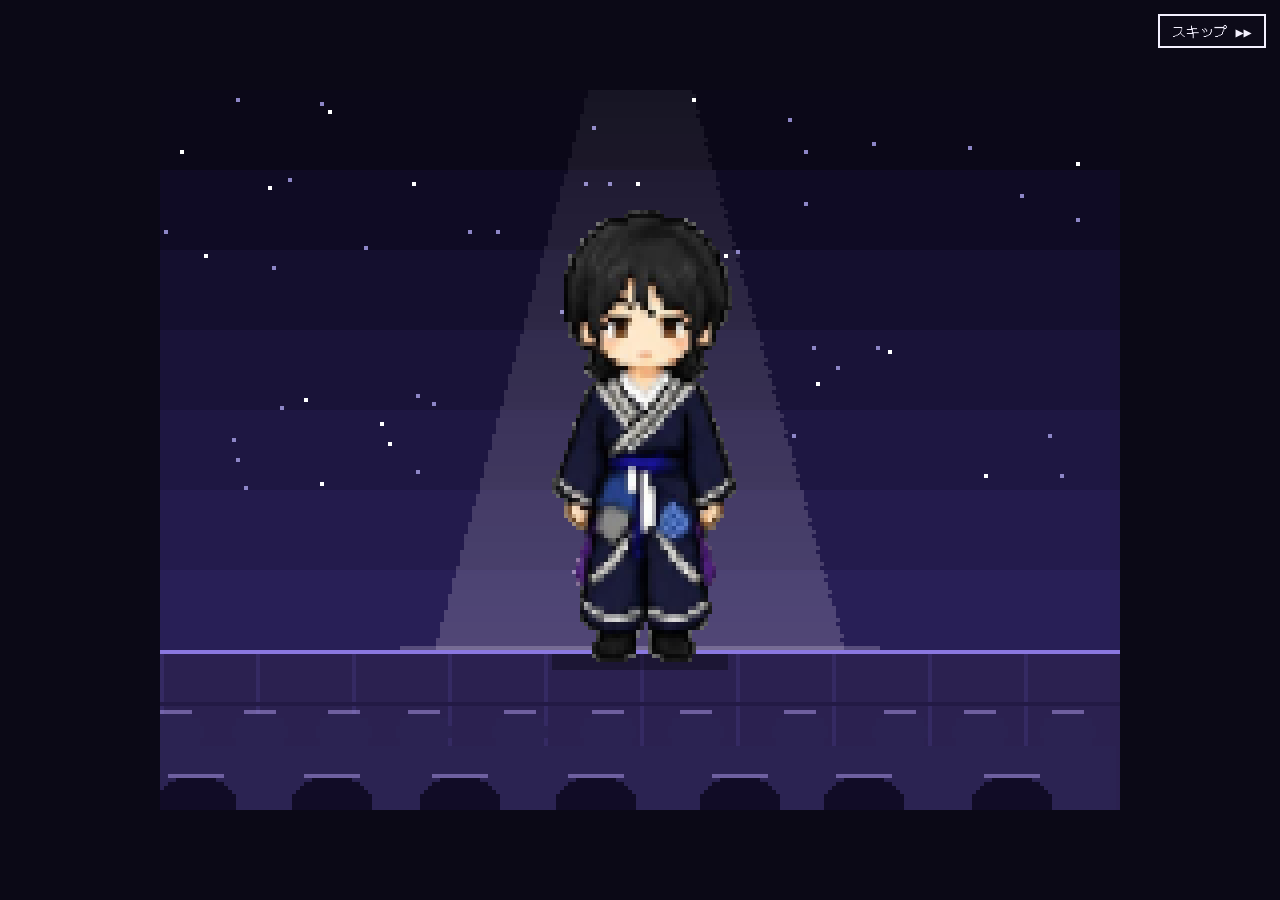
==== commit 66f4167d: "サイトを更新" ====
--- a/index.html
+++ b/index.html
@@ -458,8 +458,8 @@
       </div>
       <div class="timeline">
         <div class="yr sr"><b>2026</b><ol><li class="ev"><time>2026.05.18<em>TOUR</em></time><h3>SKYXROS 東五大都市ツアー ファイナル V</h3><p>浅草花劇場</p></li></ol></div>
-        <div class="yr sr"><b>2025</b><ol><li class="ev"><time>2025.04.26<em>OVERSEAS</em></time><h3>LOKiNg LOVE vol.4 出演</h3><p>中国・上海　西岸大劇院</p></li></ol></div>
-        <div class="yr sr"><b>2024</b><ol><li class="ev"><time>2024.11.23<em>OVERSEAS</em></time><h3>OLLKORRECT IDOL LIVE 3.0 出演</h3><p>中国・上海　大世界</p></li><li class="ev"><time>2024.08.03<em>TOUR</em></time><h3>SKYXROS 東名阪ツアー ファイナル</h3><p>duo MUSIC EXCHANGE</p></li><li class="ev"><time>2024.05.24<em>JOIN</em></time><h3>SKYXROS 3周年ワンマンライブにて新メンバーとして加入</h3><p>上野飛行船シアター</p></li></ol></div>
+        <div class="yr sr"><b>2025</b><ol><li class="ev"><time>2025.04.26<em>OVERSEAS</em></time><h3>LOKiNg LOVE vol.4 出演</h3><p>中国・上海</p></li></ol></div>
+        <div class="yr sr"><b>2024</b><ol><li class="ev"><time>2024.11.23<em>OVERSEAS</em></time><h3>OLLKORRECT IDOL LIVE 3.0 出演</h3><p>中国・上海</p></li><li class="ev"><time>2024.08.03<em>TOUR</em></time><h3>SKYXROS 東名阪ツアー ファイナル</h3><p>duo MUSIC EXCHANGE</p></li><li class="ev"><time>2024.05.24<em>JOIN</em></time><h3>SKYXROS 3周年ワンマンライブにて新メンバーとして加入</h3><p>上野飛行船シアター</p></li></ol></div>
         <div class="yr sr"><b>2023</b><ol><li class="ev"><time>2023.12.02<em>GROUP</em></time><h3>ミルキープラネット 解散</h3></li></ol></div>
         <div class="yr sr"><b>2022</b><ol><li class="ev"><time>2022.06.28<em>RELEASE</em></time><h3>ミルキープラネット 1stアルバム リリース</h3></li><li class="ev"><time>2022.01.05<em>DEBUT</em></time><h3>ミルキープラネットとしてデビュー</h3></li></ol></div>
       </div>
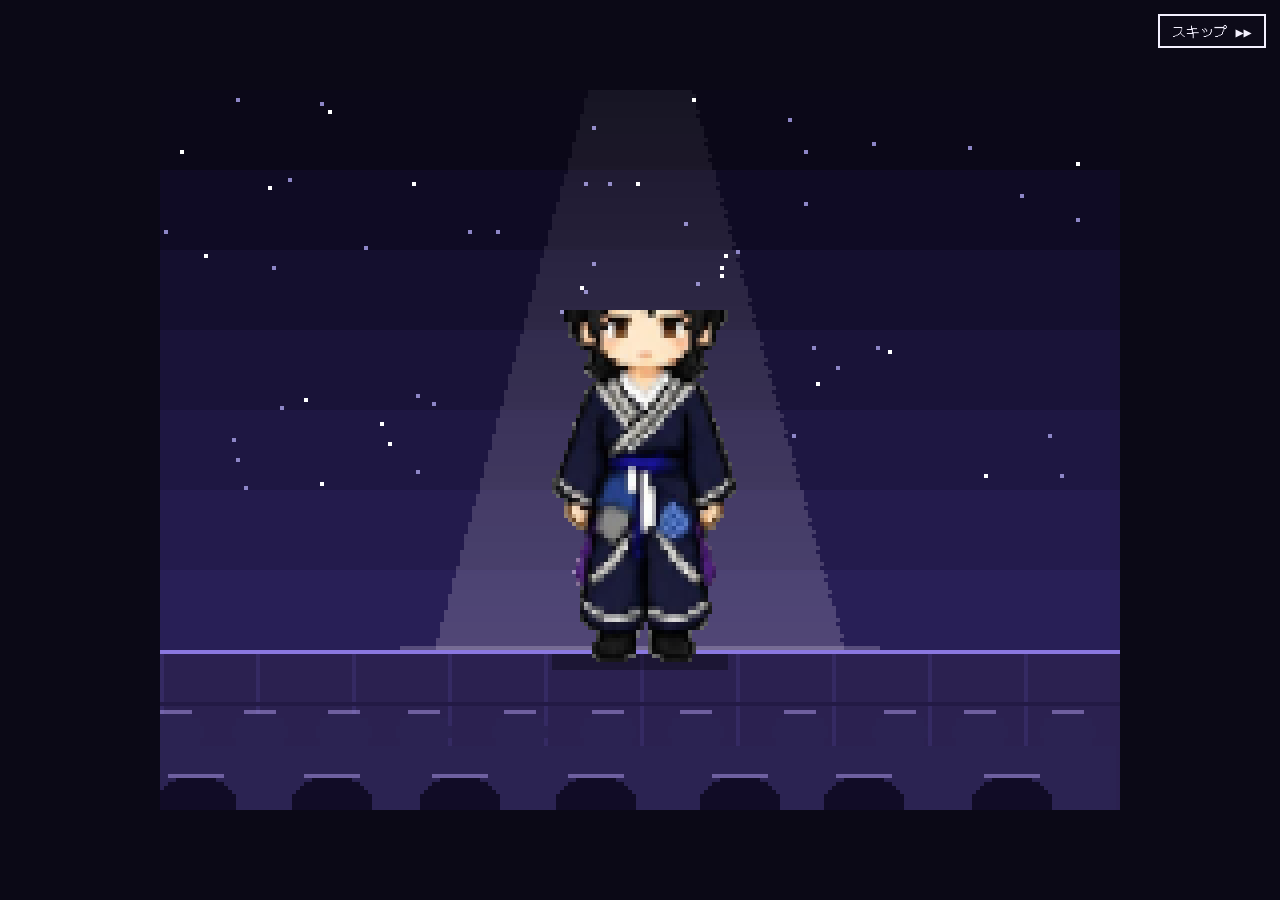
==== commit 45dfdef0: "サイトを更新" ====
--- a/index.html
+++ b/index.html
@@ -3,6 +3,7 @@
 <head>
 <meta charset="utf-8">
 <meta name="viewport" content="width=device-width, initial-scale=1">
+<meta name="google-site-verification" content="yvByJlqgsH0Zs7c-_t2zDsTvABuJhyiLy8YsMYJ9-RM" />
 <title>大月 とき | Official Site</title>
 <meta name="description" content="SKYXROS 紫担当・大月 ときのオフィシャルサイト。プロフィール、ライブ予定、日記、写真。">
 <meta http-equiv="Content-Security-Policy" content="default-src 'self'; script-src 'self'; style-src 'self' 'unsafe-inline'; font-src 'self'; img-src 'self' data: https://assets.st-note.com; connect-src 'none'; object-src 'none'; base-uri 'none'; form-action 'none'">
